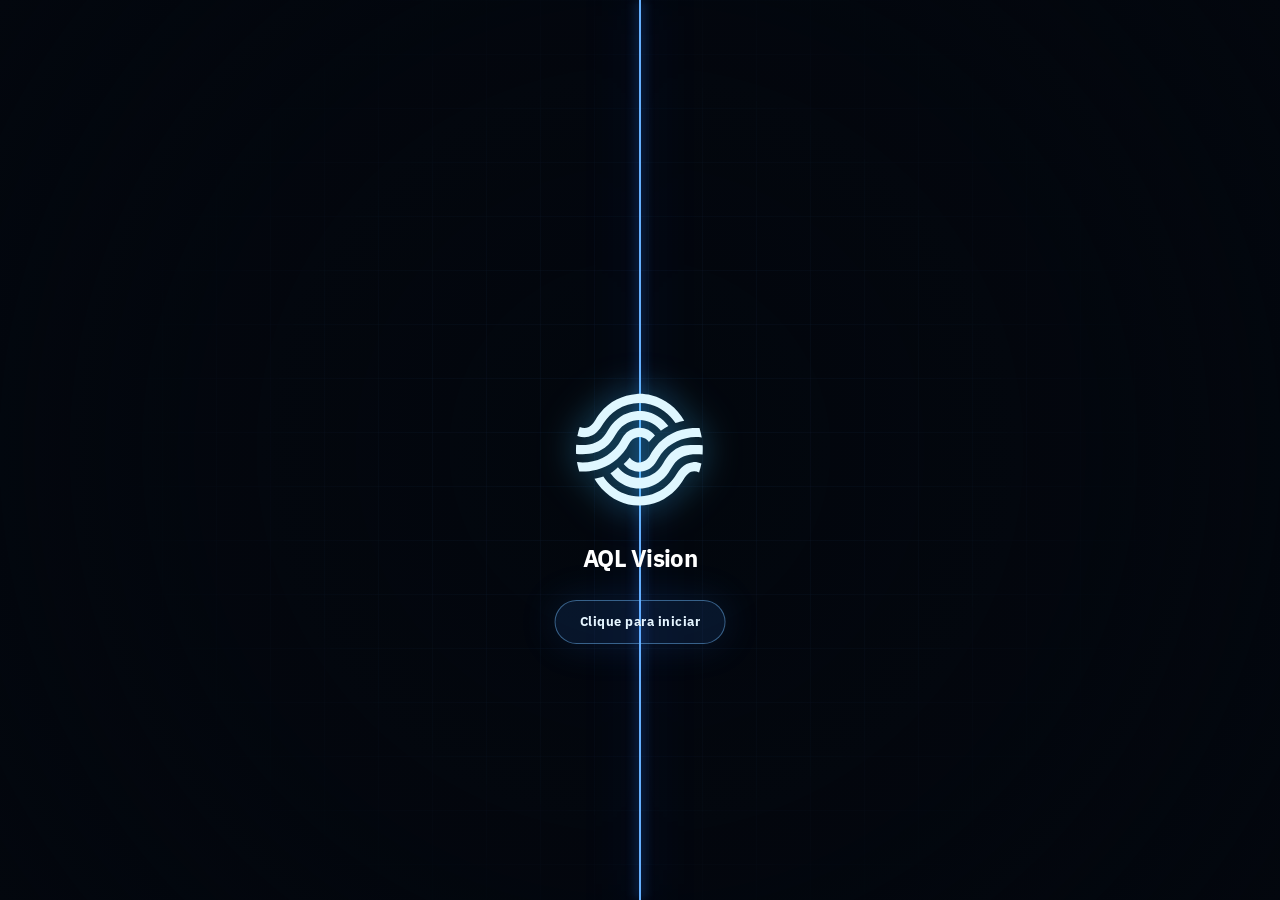
==== index.html @ c3c7ed85 "Keep heartbeat fallback until edge Presence is active" ====
<!doctype html>
<html lang="en">
  <head>
    <meta charset="UTF-8" />
    <meta name="viewport" content="width=device-width, initial-scale=1.0" />
    <title>AQL Vision</title>
    <link rel="icon" type="image/png" href="/aql-engineering-logo.png" />
    <link rel="apple-touch-icon" href="/aql-engineering-logo.png" />
    <link rel="manifest" href="/manifest.webmanifest" />
    <meta name="theme-color" content="#050b18" />
    <meta name="apple-mobile-web-app-capable" content="yes" />
    <meta name="apple-mobile-web-app-title" content="AQL Vision" />
    <meta name="apple-mobile-web-app-status-bar-style" content="black-translucent" />
    <script>
      (function () {
        var key = 'aql-vision-theme';
        var saved = localStorage.getItem(key);
        var theme = saved === 'light' || saved === 'glass' ? saved : 'dark-industrial';
        var root = document.documentElement;
        root.classList.toggle('dark', theme === 'dark-industrial');
        root.setAttribute('data-theme', theme);
        root.style.colorScheme = theme === 'dark-industrial' ? 'dark' : 'light';
        if (theme === 'glass') {
          var hour = new Date().getHours();
          var period = hour >= 5 && hour < 11 ? 'morning' : hour >= 11 && hour < 17 ? 'day' : hour >= 17 && hour < 21 ? 'evening' : 'night';
          root.setAttribute('data-glass-period', period);
        }
      })();
    </script>
    <script type="module" crossorigin src="/assets/index-7eLHB9gc.js"></script>
    <link rel="stylesheet" crossorigin href="/assets/index-WBo0mksS.css">
  </head>
  <body>
    <div id="root"></div>
  </body>
</html>
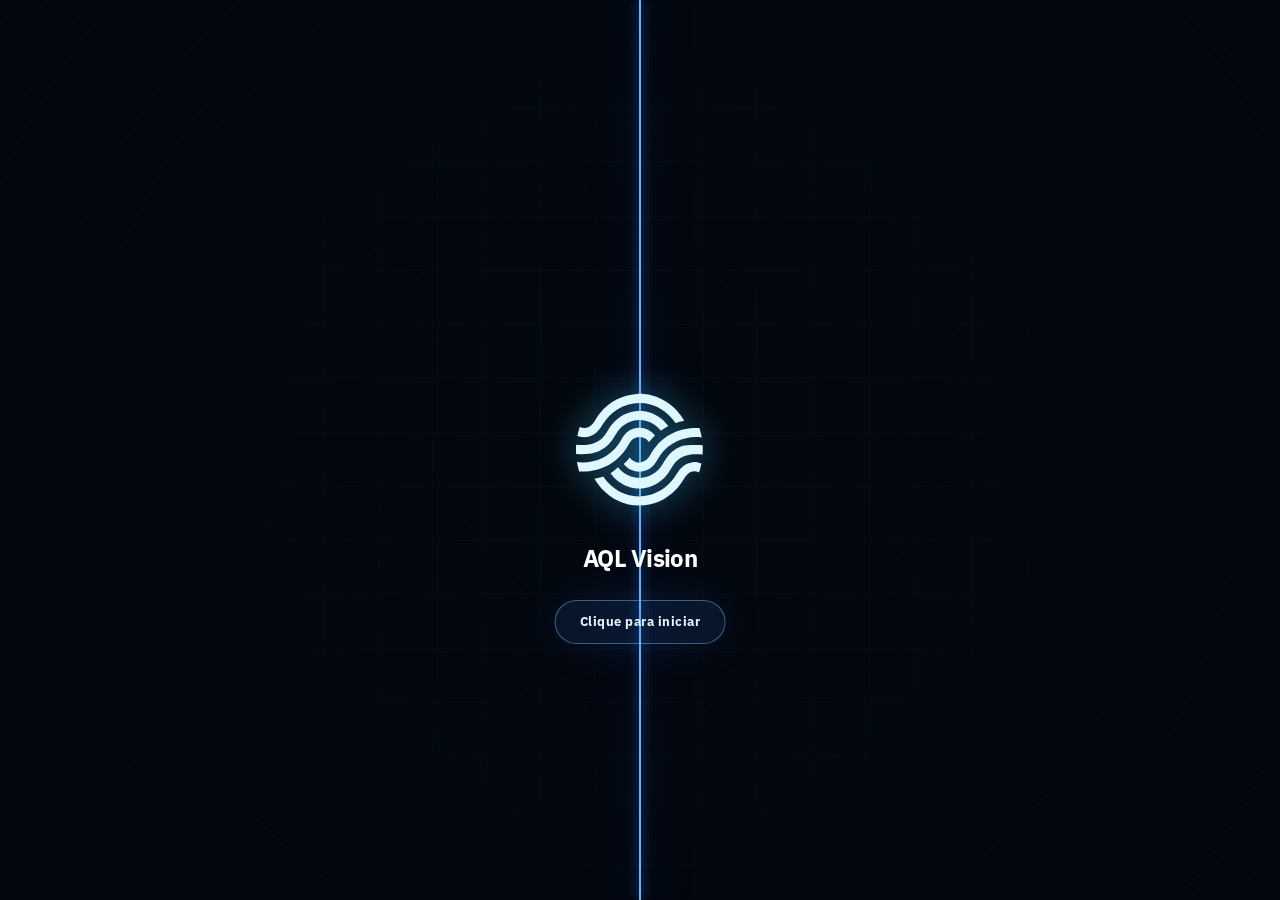
==== commit f71c93da: "Show edge agent version in live status" ====
--- a/index.html
+++ b/index.html
@@ -27,7 +27,7 @@
         }
       })();
     </script>
-    <script type="module" crossorigin src="/assets/index-7eLHB9gc.js"></script>
+    <script type="module" crossorigin src="/assets/index-DsxG8GL-.js"></script>
     <link rel="stylesheet" crossorigin href="/assets/index-WBo0mksS.css">
   </head>
   <body>
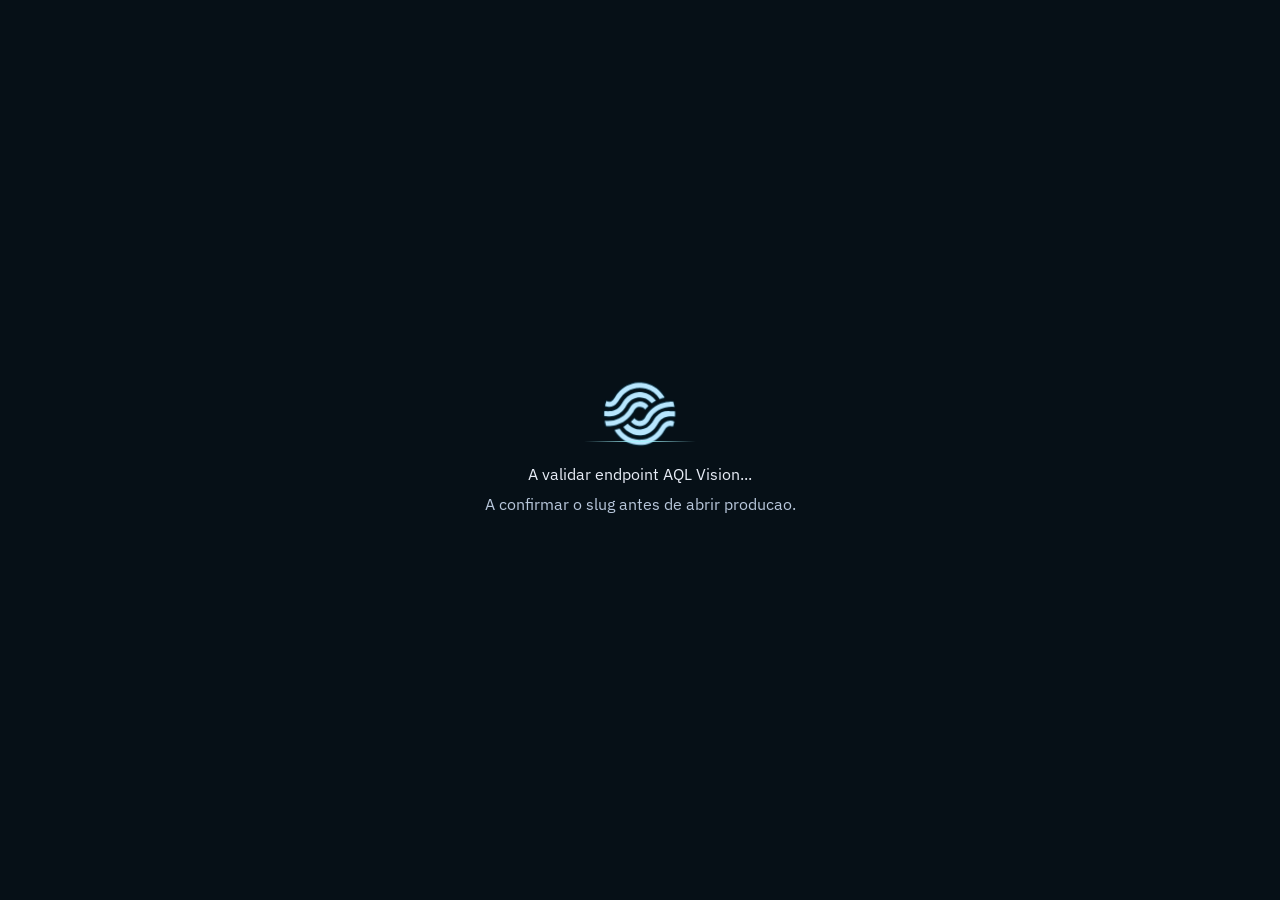
==== commit b42b53c8: "Publish simplified operational dashboard with sensors and visual evidence" ====
--- a/index.html
+++ b/index.html
@@ -27,8 +27,8 @@
         }
       })();
     </script>
-    <script type="module" crossorigin src="/assets/index-DsxG8GL-.js"></script>
-    <link rel="stylesheet" crossorigin href="/assets/index-WBo0mksS.css">
+    <script type="module" crossorigin src="/assets/index-D9rmFtYr.js"></script>
+    <link rel="stylesheet" crossorigin href="/assets/index-opSYcVIx.css">
   </head>
   <body>
     <div id="root"></div>
--- a/assets/index-opSYcVIx.css
+++ b/assets/index-opSYcVIx.css
@@ -0,0 +1 @@
+@import"https://fonts.googleapis.com/css2?family=IBM+Plex+Sans:ital,wght@0,100;0,200;0,300;0,400;0,500;0,600;0,700;1,400;1,600&display=swap";@import"https://fonts.googleapis.com/css2?family=IBM+Plex+Mono:ital,wght@0,300;0,400;0,500;0,600;0,700;1,400&display=swap";.leaflet-pane,.leaflet-tile,.leaflet-marker-icon,.leaflet-marker-shadow,.leaflet-tile-container,.leaflet-pane>svg,.leaflet-pane>canvas,.leaflet-zoom-box,.leaflet-image-layer,.leaflet-layer{position:absolute;left:0;top:0}.leaflet-tile,.leaflet-marker-icon,.leaflet-marker-shadow{-webkit-user-select:none;-moz-user-select:none;user-select:none;-webkit-user-drag:none}.leaflet-tile::selection{background:transparent}.leaflet-safari .leaflet-tile-container{width:1600px;height:1600px;-webkit-transform-origin:0 0}.leaflet-container .leaflet-marker-pane img,.leaflet-container .leaflet-shadow-pane img,.leaflet-container .leaflet-tile-pane img,.leaflet-container img.leaflet-image-layer,.leaflet-container .leaflet-tile{max-width:none!important;max-height:none!important;width:auto;padding:0}.leaflet-container a{-webkit-tap-highlight-color:rgba(51,181,229,.4)}.leaflet-zoom-box{width:0;height:0;-moz-box-sizing:border-box;box-sizing:border-box;z-index:800}.lvml{behavior:url(#default#VML);display:inline-block;position:absolute}.leaflet-control{position:relative;z-index:800;pointer-events:visiblePainted;pointer-events:auto}.leaflet-top,.leaflet-bottom{position:absolute;z-index:1000;pointer-events:none}.leaflet-fade-anim .leaflet-popup{opacity:0;-webkit-transition:opacity .2s linear;-moz-transition:opacity .2s linear;transition:opacity .2s linear}.leaflet-zoom-animated{-webkit-transform-origin:0 0;-ms-transform-origin:0 0;transform-origin:0 0}.leaflet-zoom-anim .leaflet-tile,.leaflet-pan-anim .leaflet-tile{-webkit-transition:none;-moz-transition:none;transition:none}.leaflet-container{background:#ddd;outline-offset:1px}.leaflet-zoom-box{border:2px dotted #38f;background:#ffffff80}.leaflet-container{font-family:Helvetica Neue,Arial,Helvetica,sans-serif;font-size:12px;font-size:.75rem;line-height:1.5}.leaflet-bar{box-shadow:0 1px 5px #000000a6;border-radius:4px}.leaflet-bar a{background-color:#fff;border-bottom:1px solid #ccc;width:26px;height:26px;line-height:26px;display:block;text-align:center;text-decoration:none;color:#000}.leaflet-bar a,.leaflet-control-layers-toggle{background-position:50% 50%;background-repeat:no-repeat;display:block}.leaflet-bar a:last-child{border-bottom-left-radius:4px;border-bottom-right-radius:4px;border-bottom:none}.leaflet-bar a.leaflet-disabled{cursor:default;background-color:#f4f4f4;color:#bbb}.leaflet-touch .leaflet-bar a:last-child{border-bottom-left-radius:2px;border-bottom-right-radius:2px}.leaflet-control-zoom-in,.leaflet-control-zoom-out{font:700 18px Lucida Console,Monaco,monospace;text-indent:1px}.leaflet-control-layers{box-shadow:0 1px 5px #0006;background:#fff;border-radius:5px}.leaflet-control-layers-toggle{background-image:url([data-uri]);width:36px;height:36px}.leaflet-retina .leaflet-control-layers-toggle{background-image:url([data-uri]);background-size:26px 26px}.leaflet-control-layers-expanded{padding:6px 10px 6px 6px;color:#333;background:#fff}.leaflet-control-layers-scrollbar{overflow-y:scroll;overflow-x:hidden;padding-right:5px}.leaflet-control-layers label{display:block;font-size:13px;font-size:1.08333em}.leaflet-control-layers-separator{height:0;border-top:1px solid #ddd;margin:5px -10px 5px -6px}.leaflet-default-icon-path{background-image:url([data-uri])}.leaflet-container .leaflet-control-attribution{background:#fff;background:#fffc;margin:0}.leaflet-control-attribution,.leaflet-control-scale-line{padding:0 5px;color:#333;line-height:1.4}.leaflet-attribution-flag{display:inline!important;vertical-align:baseline!important;width:1em;height:.6669em}.leaflet-control-scale-line{border:2px solid #777;border-top:none;line-height:1.1;padding:2px 5px 1px;white-space:nowrap;-moz-box-sizing:border-box;box-sizing:border-box;background:#fffc;text-shadow:1px 1px #fff}.leaflet-touch .leaflet-control-layers,.leaflet-touch .leaflet-bar{border:2px solid rgba(0,0,0,.2);background-clip:padding-box}.leaflet-popup{position:absolute;text-align:center;margin-bottom:20px}.leaflet-popup-content-wrapper{padding:1px;text-align:left;border-radius:12px}.leaflet-popup-content{margin:13px 24px 13px 20px;line-height:1.3;font-size:13px;font-size:1.08333em;min-height:1px}.leaflet-popup-tip-container{width:40px;height:20px;position:absolute;left:50%;margin-top:-1px;margin-left:-20px;overflow:hidden;pointer-events:none}.leaflet-popup-tip{width:17px;height:17px;padding:1px;margin:-10px auto 0;pointer-events:auto;-webkit-transform:rotate(45deg);-moz-transform:rotate(45deg);-ms-transform:rotate(45deg);transform:rotate(45deg)}.leaflet-popup-content-wrapper,.leaflet-popup-tip{background:#fff;color:#333;box-shadow:0 3px 14px #0006}.leaflet-container a.leaflet-popup-close-button{position:absolute;top:0;right:0;border:none;text-align:center;width:24px;height:24px;font:16px/24px Tahoma,Verdana,sans-serif;color:#757575;text-decoration:none;background:transparent}.leaflet-oldie .leaflet-popup-tip{width:24px;margin:0 auto;-ms-filter:"progid:DXImageTransform.Microsoft.Matrix(M11=0.70710678, M12=0.70710678, M21=-0.70710678, M22=0.70710678)";filter:progid:DXImageTransform.Microsoft.Matrix(M11=.70710678,M12=.70710678,M21=-.70710678,M22=.70710678)}.leaflet-tooltip{position:absolute;padding:6px;background-color:#fff;border:1px solid #fff;border-radius:3px;color:#222;white-space:nowrap;-webkit-user-select:none;-moz-user-select:none;-ms-user-select:none;user-select:none;pointer-events:none;box-shadow:0 1px 3px #0006}.leaflet-tooltip-top:before,.leaflet-tooltip-bottom:before,.leaflet-tooltip-left:before,.leaflet-tooltip-right:before{position:absolute;pointer-events:none;border:6px solid transparent;background:transparent;content:""}.leaflet-tooltip-bottom:before,.leaflet-tooltip-top:before{left:50%;margin-left:-6px}.leaflet-tooltip-top:before{bottom:0;margin-bottom:-12px;border-top-color:#fff}.leaflet-tooltip-bottom:before{top:0;margin-top:-12px;margin-left:-6px;border-bottom-color:#fff}.leaflet-tooltip-left:before,.leaflet-tooltip-right:before{top:50%;margin-top:-6px}.leaflet-tooltip-left:before{right:0;margin-right:-12px;border-left-color:#fff}.leaflet-tooltip-right:before{left:0;margin-left:-12px;border-right-color:#fff}.react-flow{direction:ltr;--xy-edge-stroke-default: #b1b1b7;--xy-edge-stroke-width-default: 1;--xy-edge-stroke-selected-default: #555;--xy-connectionline-stroke-default: #b1b1b7;--xy-connectionline-stroke-width-default: 1;--xy-attribution-background-color-default: rgba(255, 255, 255, .5);--xy-minimap-background-color-default: #fff;--xy-minimap-mask-background-color-default: rgba(240, 240, 240, .6);--xy-minimap-mask-stroke-color-default: transparent;--xy-minimap-mask-stroke-width-default: 1;--xy-minimap-node-background-color-default: #e2e2e2;--xy-minimap-node-stroke-color-default: transparent;--xy-minimap-node-stroke-width-default: 2;--xy-background-color-default: transparent;--xy-background-pattern-dots-color-default: #91919a;--xy-background-pattern-lines-color-default: #eee;--xy-background-pattern-cross-color-default: #e2e2e2;background-color:var(--xy-background-color, var(--xy-background-color-default));--xy-node-color-default: inherit;--xy-node-border-default: 1px solid #1a192b;--xy-node-background-color-default: #fff;--xy-node-group-background-color-default: rgba(240, 240, 240, .25);--xy-node-boxshadow-hover-default: 0 1px 4px 1px rgba(0, 0, 0, .08);--xy-node-boxshadow-selected-default: 0 0 0 .5px #1a192b;--xy-node-border-radius-default: 3px;--xy-handle-background-color-default: #1a192b;--xy-handle-border-color-default: #fff;--xy-selection-background-color-default: rgba(0, 89, 220, .08);--xy-selection-border-default: 1px dotted rgba(0, 89, 220, .8);--xy-controls-button-background-color-default: #fefefe;--xy-controls-button-background-color-hover-default: #f4f4f4;--xy-controls-button-color-default: inherit;--xy-controls-button-color-hover-default: inherit;--xy-controls-button-border-color-default: #eee;--xy-controls-box-shadow-default: 0 0 2px 1px rgba(0, 0, 0, .08);--xy-edge-label-background-color-default: #ffffff;--xy-edge-label-color-default: inherit;--xy-resize-background-color-default: #3367d9}.react-flow.dark{--xy-edge-stroke-default: #3e3e3e;--xy-edge-stroke-width-default: 1;--xy-edge-stroke-selected-default: #727272;--xy-connectionline-stroke-default: #b1b1b7;--xy-connectionline-stroke-width-default: 1;--xy-attribution-background-color-default: rgba(150, 150, 150, .25);--xy-minimap-background-color-default: #141414;--xy-minimap-mask-background-color-default: rgba(60, 60, 60, .6);--xy-minimap-mask-stroke-color-default: transparent;--xy-minimap-mask-stroke-width-default: 1;--xy-minimap-node-background-color-default: #2b2b2b;--xy-minimap-node-stroke-color-default: transparent;--xy-minimap-node-stroke-width-default: 2;--xy-background-color-default: #141414;--xy-background-pattern-dots-color-default: #777;--xy-background-pattern-lines-color-default: #777;--xy-background-pattern-cross-color-default: #777;--xy-node-color-default: #f8f8f8;--xy-node-border-default: 1px solid #3c3c3c;--xy-node-background-color-default: #1e1e1e;--xy-node-group-background-color-default: rgba(240, 240, 240, .25);--xy-node-boxshadow-hover-default: 0 1px 4px 1px rgba(255, 255, 255, .08);--xy-node-boxshadow-selected-default: 0 0 0 .5px #999;--xy-handle-background-color-default: #bebebe;--xy-handle-border-color-default: #1e1e1e;--xy-selection-background-color-default: rgba(200, 200, 220, .08);--xy-selection-border-default: 1px dotted rgba(200, 200, 220, .8);--xy-controls-button-background-color-default: #2b2b2b;--xy-controls-button-background-color-hover-default: #3e3e3e;--xy-controls-button-color-default: #f8f8f8;--xy-controls-button-color-hover-default: #fff;--xy-controls-button-border-color-default: #5b5b5b;--xy-controls-box-shadow-default: 0 0 2px 1px rgba(0, 0, 0, .08);--xy-edge-label-background-color-default: #141414;--xy-edge-label-color-default: #f8f8f8}.react-flow__background{background-color:var(--xy-background-color-props, var(--xy-background-color, var(--xy-background-color-default)));pointer-events:none;z-index:-1}.react-flow__container{position:absolute;width:100%;height:100%;top:0;left:0}.react-flow__pane{z-index:1;touch-action:none}.react-flow__pane.draggable{cursor:grab}.react-flow__pane.dragging{cursor:grabbing}.react-flow__pane.selection{cursor:pointer}.react-flow__viewport{transform-origin:0 0;z-index:2;pointer-events:none}.react-flow__renderer{z-index:4}.react-flow__selection{z-index:6}.react-flow__nodesselection-rect:focus,.react-flow__nodesselection-rect:focus-visible{outline:none}.react-flow__edge-path{stroke:var(--xy-edge-stroke, var(--xy-edge-stroke-default));stroke-width:var(--xy-edge-stroke-width, var(--xy-edge-stroke-width-default));fill:none}.react-flow__connection-path{stroke:var(--xy-connectionline-stroke, var(--xy-connectionline-stroke-default));stroke-width:var(--xy-connectionline-stroke-width, var(--xy-connectionline-stroke-width-default));fill:none}.react-flow .react-flow__edges{position:absolute}.react-flow .react-flow__edges svg{overflow:visible;position:absolute;pointer-events:none}.react-flow__edge{pointer-events:visibleStroke}.react-flow__edge.selectable{cursor:pointer}.react-flow__edge.animated path{stroke-dasharray:5;animation:dashdraw .5s linear infinite}.react-flow__edge.animated path.react-flow__edge-interaction{stroke-dasharray:none;animation:none}.react-flow__edge.inactive{pointer-events:none}.react-flow__edge.selected,.react-flow__edge:focus,.react-flow__edge:focus-visible{outline:none}.react-flow__edge.selected .react-flow__edge-path,.react-flow__edge.selectable:focus .react-flow__edge-path,.react-flow__edge.selectable:focus-visible .react-flow__edge-path{stroke:var(--xy-edge-stroke-selected, var(--xy-edge-stroke-selected-default))}.react-flow__edge-textwrapper{pointer-events:all}.react-flow__edge .react-flow__edge-text{pointer-events:none;-webkit-user-select:none;-moz-user-select:none;user-select:none}.react-flow__arrowhead polyline{stroke:var(--xy-edge-stroke, var(--xy-edge-stroke-default))}.react-flow__arrowhead polyline.arrowclosed{fill:var(--xy-edge-stroke, var(--xy-edge-stroke-default))}.react-flow__connection{pointer-events:none}.react-flow__connection .animated{stroke-dasharray:5;animation:dashdraw .5s linear infinite}svg.react-flow__connectionline{z-index:1001;overflow:visible;position:absolute}.react-flow__nodes{pointer-events:none;transform-origin:0 0}.react-flow__node{position:absolute;-webkit-user-select:none;-moz-user-select:none;user-select:none;pointer-events:all;transform-origin:0 0;box-sizing:border-box;cursor:default}.react-flow__node.selectable{cursor:pointer}.react-flow__node.draggable{cursor:grab;pointer-events:all}.react-flow__node.draggable.dragging{cursor:grabbing}.react-flow__nodesselection{z-index:3;transform-origin:left top;pointer-events:none}.react-flow__nodesselection-rect{position:absolute;pointer-events:all;cursor:grab}.react-flow__handle{position:absolute;pointer-events:none;min-width:5px;min-height:5px;width:6px;height:6px;background-color:var(--xy-handle-background-color, var(--xy-handle-background-color-default));border:1px solid var(--xy-handle-border-color, var(--xy-handle-border-color-default));border-radius:100%}.react-flow__handle.connectingfrom{pointer-events:all}.react-flow__handle.connectionindicator{pointer-events:all;cursor:crosshair}.react-flow__handle-bottom{top:auto;left:50%;bottom:0;transform:translate(-50%,50%)}.react-flow__handle-top{top:0;left:50%;transform:translate(-50%,-50%)}.react-flow__handle-left{top:50%;left:0;transform:translate(-50%,-50%)}.react-flow__handle-right{top:50%;right:0;transform:translate(50%,-50%)}.react-flow__edgeupdater{cursor:move;pointer-events:all}.react-flow__pane.selection .react-flow__panel{pointer-events:none}.react-flow__panel{position:absolute;z-index:5;margin:15px}.react-flow__panel.top{top:0}.react-flow__panel.bottom{bottom:0}.react-flow__panel.top.center,.react-flow__panel.bottom.center{left:50%;transform:translate(-15px) translate(-50%)}.react-flow__panel.left{left:0}.react-flow__panel.right{right:0}.react-flow__panel.left.center,.react-flow__panel.right.center{top:50%;transform:translateY(-15px) translateY(-50%)}.react-flow__attribution{font-size:10px;background:var(--xy-attribution-background-color, var(--xy-attribution-background-color-default));padding:2px 3px;margin:0}.react-flow__attribution a{text-decoration:none;color:#999}@keyframes dashdraw{0%{stroke-dashoffset:10}}.react-flow__edgelabel-renderer{position:absolute;width:100%;height:100%;pointer-events:none;-webkit-user-select:none;-moz-user-select:none;user-select:none;left:0;top:0}.react-flow__viewport-portal{position:absolute;width:100%;height:100%;left:0;top:0;-webkit-user-select:none;-moz-user-select:none;user-select:none}.react-flow__minimap{background:var( --xy-minimap-background-color-props, var(--xy-minimap-background-color, var(--xy-minimap-background-color-default)) )}.react-flow__minimap-svg{display:block}.react-flow__minimap-mask{fill:var( --xy-minimap-mask-background-color-props, var(--xy-minimap-mask-background-color, var(--xy-minimap-mask-background-color-default)) );stroke:var( --xy-minimap-mask-stroke-color-props, var(--xy-minimap-mask-stroke-color, var(--xy-minimap-mask-stroke-color-default)) );stroke-width:var( --xy-minimap-mask-stroke-width-props, var(--xy-minimap-mask-stroke-width, var(--xy-minimap-mask-stroke-width-default)) )}.react-flow__minimap-node{fill:var( --xy-minimap-node-background-color-props, var(--xy-minimap-node-background-color, var(--xy-minimap-node-background-color-default)) );stroke:var( --xy-minimap-node-stroke-color-props, var(--xy-minimap-node-stroke-color, var(--xy-minimap-node-stroke-color-default)) );stroke-width:var( --xy-minimap-node-stroke-width-props, var(--xy-minimap-node-stroke-width, var(--xy-minimap-node-stroke-width-default)) )}.react-flow__background-pattern.dots{fill:var( --xy-background-pattern-color-props, var(--xy-background-pattern-color, var(--xy-background-pattern-dots-color-default)) )}.react-flow__background-pattern.lines{stroke:var( --xy-background-pattern-color-props, var(--xy-background-pattern-color, var(--xy-background-pattern-lines-color-default)) )}.react-flow__background-pattern.cross{stroke:var( --xy-background-pattern-color-props, var(--xy-background-pattern-color, var(--xy-background-pattern-cross-color-default)) )}.react-flow__controls{display:flex;flex-direction:column;box-shadow:var(--xy-controls-box-shadow, var(--xy-controls-box-shadow-default))}.react-flow__controls.horizontal{flex-direction:row}.react-flow__controls-button{display:flex;justify-content:center;align-items:center;height:26px;width:26px;padding:4px;border:none;background:var(--xy-controls-button-background-color, var(--xy-controls-button-background-color-default));border-bottom:1px solid var( --xy-controls-button-border-color-props, var(--xy-controls-button-border-color, var(--xy-controls-button-border-color-default)) );color:var( --xy-controls-button-color-props, var(--xy-controls-button-color, var(--xy-controls-button-color-default)) );cursor:pointer;-webkit-user-select:none;-moz-user-select:none;user-select:none}.react-flow__controls-button svg{width:100%;max-width:12px;max-height:12px;fill:currentColor}.react-flow__edge.updating .react-flow__edge-path{stroke:#777}.react-flow__edge-text{font-size:10px}.react-flow__node.selectable:focus,.react-flow__node.selectable:focus-visible{outline:none}.react-flow__node-input,.react-flow__node-default,.react-flow__node-output,.react-flow__node-group{padding:10px;border-radius:var(--xy-node-border-radius, var(--xy-node-border-radius-default));width:150px;font-size:12px;color:var(--xy-node-color, var(--xy-node-color-default));text-align:center;border:var(--xy-node-border, var(--xy-node-border-default));background-color:var(--xy-node-background-color, var(--xy-node-background-color-default))}.react-flow__node-input.selectable:hover,.react-flow__node-default.selectable:hover,.react-flow__node-output.selectable:hover,.react-flow__node-group.selectable:hover{box-shadow:var(--xy-node-boxshadow-hover, var(--xy-node-boxshadow-hover-default))}.react-flow__node-input.selectable.selected,.react-flow__node-input.selectable:focus,.react-flow__node-input.selectable:focus-visible,.react-flow__node-default.selectable.selected,.react-flow__node-default.selectable:focus,.react-flow__node-default.selectable:focus-visible,.react-flow__node-output.selectable.selected,.react-flow__node-output.selectable:focus,.react-flow__node-output.selectable:focus-visible,.react-flow__node-group.selectable.selected,.react-flow__node-group.selectable:focus,.react-flow__node-group.selectable:focus-visible{box-shadow:var(--xy-node-boxshadow-selected, var(--xy-node-boxshadow-selected-default))}.react-flow__node-group{background-color:var(--xy-node-group-background-color, var(--xy-node-group-background-color-default))}.react-flow__nodesselection-rect,.react-flow__selection{background:var(--xy-selection-background-color, var(--xy-selection-background-color-default));border:var(--xy-selection-border, var(--xy-selection-border-default))}.react-flow__nodesselection-rect:focus,.react-flow__nodesselection-rect:focus-visible,.react-flow__selection:focus,.react-flow__selection:focus-visible{outline:none}.react-flow__controls-button:hover{background:var( --xy-controls-button-background-color-hover-props, var(--xy-controls-button-background-color-hover, var(--xy-controls-button-background-color-hover-default)) );color:var( --xy-controls-button-color-hover-props, var(--xy-controls-button-color-hover, var(--xy-controls-button-color-hover-default)) )}.react-flow__controls-button:disabled{pointer-events:none}.react-flow__controls-button:disabled svg{fill-opacity:.4}.react-flow__controls-button:last-child{border-bottom:none}.react-flow__controls.horizontal .react-flow__controls-button{border-bottom:none;border-right:1px solid var( --xy-controls-button-border-color-props, var(--xy-controls-button-border-color, var(--xy-controls-button-border-color-default)) )}.react-flow__controls.horizontal .react-flow__controls-button:last-child{border-right:none}.react-flow__resize-control{position:absolute}.react-flow__resize-control.left,.react-flow__resize-control.right{cursor:ew-resize}.react-flow__resize-control.top,.react-flow__resize-control.bottom{cursor:ns-resize}.react-flow__resize-control.top.left,.react-flow__resize-control.bottom.right{cursor:nwse-resize}.react-flow__resize-control.bottom.left,.react-flow__resize-control.top.right{cursor:nesw-resize}.react-flow__resize-control.handle{width:5px;height:5px;border:1px solid #fff;border-radius:1px;background-color:var(--xy-resize-background-color, var(--xy-resize-background-color-default));translate:-50% -50%}.react-flow__resize-control.handle.left{left:0;top:50%}.react-flow__resize-control.handle.right{left:100%;top:50%}.react-flow__resize-control.handle.top{left:50%;top:0}.react-flow__resize-control.handle.bottom{left:50%;top:100%}.react-flow__resize-control.handle.top.left,.react-flow__resize-control.handle.bottom.left{left:0}.react-flow__resize-control.handle.top.right,.react-flow__resize-control.handle.bottom.right{left:100%}.react-flow__resize-control.line{border-color:var(--xy-resize-background-color, var(--xy-resize-background-color-default));border-width:0;border-style:solid}.react-flow__resize-control.line.left,.react-flow__resize-control.line.right{width:1px;transform:translate(-50%);top:0;height:100%}.react-flow__resize-control.line.left{left:0;border-left-width:1px}.react-flow__resize-control.line.right{left:100%;border-right-width:1px}.react-flow__resize-control.line.top,.react-flow__resize-control.line.bottom{height:1px;transform:translateY(-50%);left:0;width:100%}.react-flow__resize-control.line.top{top:0;border-top-width:1px}.react-flow__resize-control.line.bottom{border-bottom-width:1px;top:100%}.react-flow__edge-textbg{fill:var(--xy-edge-label-background-color, var(--xy-edge-label-background-color-default))}.react-flow__edge-text{fill:var(--xy-edge-label-color, var(--xy-edge-label-color-default))}html,body,*{font-family:IBM Plex Sans,-apple-system,BlinkMacSystemFont,Segoe UI,sans-serif}code,pre,.font-mono,[class*=mono],.code-block{font-family:IBM Plex Mono,Courier New,monospace}body{font-family:IBM Plex Sans,-apple-system,BlinkMacSystemFont,Segoe UI,sans-serif;font-weight:400;font-size:16px;line-height:1.5;-webkit-font-smoothing:antialiased;-moz-osx-font-smoothing:grayscale}h1{font-weight:600;font-size:2rem;line-height:1.2;letter-spacing:-.02em}h2{font-weight:600;font-size:1.5rem;line-height:1.3;letter-spacing:-.01em}h3{font-weight:600;font-size:1.25rem;line-height:1.4}h4{font-weight:500;font-size:1.125rem;line-height:1.4}h5{font-weight:500;font-size:1rem;line-height:1.5}h6{font-weight:500;font-size:.875rem;line-height:1.5}p{font-weight:400;font-size:1rem;line-height:1.6}small{font-weight:400;font-size:.875rem;line-height:1.5}label,button,.btn,.label{font-weight:500;font-size:.875rem;line-height:1.5;letter-spacing:.3px}.metric,.data,.value,.number{font-weight:400;font-family:IBM Plex Sans,-apple-system,BlinkMacSystemFont,Segoe UI,sans-serif}.uppercase,.text-uppercase{font-weight:500;letter-spacing:.5px}@layer base{*{border-color:var(--border);outline-color:var(--ring)}@supports (color:color-mix(in lab,red,red)){*{outline-color:color-mix(in oklab,var(--ring) 50%,transparent)}}body{background-color:var(--background);color:var(--foreground);min-height:100vh}body,input,select,textarea,button{-webkit-text-size-adjust:100%;-moz-text-size-adjust:100%;text-size-adjust:100%}select:not([multiple]){border:1px solid var(--border);min-height:2.75rem}@supports (color:color-mix(in lab,red,red)){select:not([multiple]){border:1px solid color-mix(in srgb,var(--border) 86%,transparent)}}select:not([multiple]){background-color:var(--input-background);border-radius:18px}@supports (color:color-mix(in lab,red,red)){select:not([multiple]){background-color:color-mix(in srgb,var(--input-background) 78%,transparent)}}select:not([multiple]){background-image:linear-gradient(45deg,transparent 50%,var(--muted-foreground) 50%),linear-gradient(135deg,var(--muted-foreground) 50%,transparent 50%);color:var(--foreground);-webkit-appearance:none;-moz-appearance:none;appearance:none;background-position:calc(100% - 18px),calc(100% - 12px);background-repeat:no-repeat;background-size:6px 6px,6px 6px;transition:border-color .16s,background-color .16s,box-shadow .16s}select:not([multiple]):hover{border-color:var(--primary)}@supports (color:color-mix(in lab,red,red)){select:not([multiple]):hover{border-color:color-mix(in srgb,var(--primary) 45%,var(--border))}}select:not([multiple]):hover{background-color:var(--input-background)}@supports (color:color-mix(in lab,red,red)){select:not([multiple]):hover{background-color:color-mix(in srgb,var(--input-background) 88%,transparent)}}select:not([multiple]):focus{border-color:var(--primary)}@supports (color:color-mix(in lab,red,red)){select:not([multiple]):focus{border-color:color-mix(in srgb,var(--primary) 70%,var(--border))}}select:not([multiple]):focus{box-shadow:0 0 0 3px var(--primary)}@supports (color:color-mix(in lab,red,red)){select:not([multiple]):focus{box-shadow:0 0 0 3px color-mix(in srgb,var(--primary) 18%,transparent)}}select option{background:var(--popover);color:var(--popover-foreground)}:root[data-theme=dark-industrial] body,:root.dark:not([data-theme=light]):not([data-theme=glass]) body{background-image:radial-gradient(1200px 800px at 15% -10%,rgba(var(--aql-brand-primary-rgb),.1),transparent 55%),radial-gradient(900px 700px at 100% 0%,rgba(var(--aql-brand-secondary-rgb),.08),transparent 50%);background-attachment:fixed}:root[data-theme=glass] body{background-color:var(--background);background-image:linear-gradient(90deg,#0078d4b3 0 4px,transparent 4px),linear-gradient(132deg,transparent 0 13%,#fff3 13.15% 13.55%,transparent 13.75% 34%,#ffffff1f 34.2% 34.55%,transparent 34.8%),linear-gradient(28deg,transparent 0 18%,#0078d414 18.15% 18.5%,transparent 18.7% 58%,#00aecc12 58.15% 58.5%,transparent 58.7%),linear-gradient(90deg,transparent 0 23%,#ffffff29 23.1% 23.36%,transparent 23.54% 71%,#ffffff1a 71.1% 71.36%,transparent 71.54%),linear-gradient(90deg,var(--glass-warm-1) 0%,var(--glass-warm-2) 34%,var(--glass-cool-1) 78%,var(--glass-cool-2) 100%),radial-gradient(1180px 780px at 5% 8%,var(--glass-warm-1),transparent 58%),radial-gradient(980px 720px at 100% 0%,var(--glass-cool-1),transparent 55%),radial-gradient(900px 680px at 76% 100%,var(--glass-warm-2),transparent 56%),linear-gradient(135deg,var(--glass-warm-1),var(--glass-warm-2) 45%,var(--glass-cool-1))}@supports (color:color-mix(in lab,red,red)){:root[data-theme=glass] body{background-image:linear-gradient(90deg,#0078d4b3 0 4px,transparent 4px),linear-gradient(132deg,transparent 0 13%,#fff3 13.15% 13.55%,transparent 13.75% 34%,#ffffff1f 34.2% 34.55%,transparent 34.8%),linear-gradient(28deg,transparent 0 18%,#0078d414 18.15% 18.5%,transparent 18.7% 58%,#00aecc12 58.15% 58.5%,transparent 58.7%),linear-gradient(90deg,transparent 0 23%,#ffffff29 23.1% 23.36%,transparent 23.54% 71%,#ffffff1a 71.1% 71.36%,transparent 71.54%),linear-gradient(90deg,color-mix(in srgb,var(--glass-warm-1) 76%,transparent),color-mix(in srgb,var(--glass-warm-2) 70%,transparent) 34%,color-mix(in srgb,var(--glass-cool-1) 66%,transparent) 78%,color-mix(in srgb,var(--glass-cool-2) 50%,transparent)),radial-gradient(1180px 780px at 5% 8%,color-mix(in srgb,var(--glass-warm-1) 96%,transparent),transparent 58%),radial-gradient(980px 720px at 100% 0%,color-mix(in srgb,var(--glass-cool-1) 82%,transparent),transparent 55%),radial-gradient(900px 680px at 76% 100%,color-mix(in srgb,var(--glass-warm-2) 72%,transparent),transparent 56%),linear-gradient(135deg,var(--glass-warm-1),var(--glass-warm-2) 45%,var(--glass-cool-1))}}:root[data-theme=glass] body{color:var(--foreground);font-synthesis-weight:none;text-rendering:geometricprecision;-webkit-font-smoothing:antialiased;-moz-osx-font-smoothing:grayscale;background-attachment:fixed}:root[data-theme=glass] body:before{content:"";z-index:-1;pointer-events:none;background:linear-gradient(180deg,var(--glass-scrim),transparent 45%),linear-gradient(116deg,transparent 0 22%,#ffffff38 22.08% 22.34%,transparent 22.52% 68%,#0f2f5f0e 68.08% 68.35%,transparent 68.52%),linear-gradient(64deg,transparent 0 31%,#ffffff1f 31.08% 31.32%,transparent 31.5%),radial-gradient(900px 460px at 50% 0%,#ffffff1f,transparent 58%);position:fixed;top:0;right:0;bottom:0;left:0}:root[data-theme=glass] .bg-card,:root[data-theme=glass] [class*="bg-card/"],:root[data-theme=glass] .bg-popover,:root[data-theme=glass] [class*="bg-popover/"],:root[data-theme=glass] .bg-sidebar,:root[data-theme=glass] [class*="bg-sidebar/"],:root[data-theme=glass] .aql-vision-header,:root[data-theme=glass] .aql-vision-dashboard-card,:root[data-theme=glass] .aql-vision-metric-row,:root[data-theme=glass] .aql-vision-sensor-card,:root[data-theme=glass] .aql-assistant-panel,:root[data-theme=glass] .aql-assistant-surface,:root[data-theme=glass] .aql-assistant-button{-webkit-backdrop-filter:blur(22px)saturate(1.36);box-shadow:inset 0 1px #ffffffa3,0 18px 46px #12325829,0 2px 10px #1118270f}:root[data-theme=glass] .aql-vision-shell{background:linear-gradient(90deg,var(--glass-warm-1) 0%,var(--glass-warm-2) 36%,var(--glass-cool-1) 100%),radial-gradient(1120px 760px at 12% -6%,var(--glass-warm-1),transparent 58%),radial-gradient(980px 720px at 102% 2%,var(--glass-cool-1),transparent 55%),transparent}@supports (color:color-mix(in lab,red,red)){:root[data-theme=glass] .aql-vision-shell{background:linear-gradient(90deg,color-mix(in srgb,var(--glass-warm-1) 74%,transparent),color-mix(in srgb,var(--glass-warm-2) 64%,transparent) 36%,color-mix(in srgb,var(--glass-cool-1) 58%,transparent)),radial-gradient(1120px 760px at 12% -6%,color-mix(in srgb,var(--glass-warm-1) 92%,transparent),transparent 58%),radial-gradient(980px 720px at 102% 2%,color-mix(in srgb,var(--glass-cool-1) 76%,transparent),transparent 55%),transparent}}:root[data-theme=glass] .aql-vision-header{background:var(--glass-panel-soft);border-color:#ffffff75}:root[data-theme=glass] .aql-vision-dashboard-card{background:0 0;border-color:#0000}:root[data-theme=glass] .aql-assistant-panel{background:linear-gradient(180deg,var(--glass-panel-strong),var(--glass-panel)),linear-gradient(135deg,#ffffff2e,#0078d40b);border-color:#ffffff94}:root[data-theme=glass] .aql-assistant-surface{background:linear-gradient(180deg,var(--glass-panel-strong),var(--glass-panel-soft)),#ffffff29;border-color:#ffffff85}:root[data-theme=glass] .aql-assistant-button{background:var(--glass-panel-strong);color:var(--primary);border-color:#ffffff94}:root[data-theme=glass] .aql-assistant-button[aria-pressed=true]{background:var(--primary);color:var(--primary-foreground)}:root[data-theme=glass] .aql-vision-metric-row,:root[data-theme=glass] .aql-vision-sensor-card{background:linear-gradient(180deg,var(--glass-panel-strong),var(--glass-panel-soft));border-color:#ffffff8a}:root[data-theme=glass] .aql-language-menu{-webkit-backdrop-filter:blur(18px)saturate(1.18);box-shadow:inset 0 1px #ffffffe0,0 20px 54px #0f264438,0 2px 12px #0f26441a;color:#172234!important;background:linear-gradient(#f9fdfff0,#e8f6fae6),#f5fcffeb!important;border-color:#ffffffd1!important}:root[data-theme=glass] .aql-language-menu .text-muted-foreground{color:#536174!important}:root[data-theme=glass] .aql-language-menu .text-foreground,:root[data-theme=glass] .aql-language-menu button{color:#172234!important}:root[data-theme=glass] .aql-language-menu button:hover{background:#0a849e1a!important}:root[data-theme=glass] .aql-configuration-modal{-webkit-backdrop-filter:blur(24px)saturate(1.15);box-shadow:inset 0 1px #ffffffd1,0 30px 78px #0f264447;color:#172234!important;background:linear-gradient(#f4f9fce0,#deeaf1d1),#e8f0f6db!important;border-color:#ffffffc2!important}:root[data-theme=glass] .aql-configuration-modal .bg-card,:root[data-theme=glass] .aql-configuration-modal [class*="bg-card/"]{background:#f6fafda8!important}:root[data-theme=glass] .aql-configuration-modal .bg-muted,:root[data-theme=glass] .aql-configuration-modal [class*="bg-muted/"]{background:#ebf4f994!important}:root[data-theme=glass] .aql-configuration-modal .text-foreground{color:#172234!important}:root[data-theme=glass] .aql-configuration-modal .text-muted-foreground{color:#556376!important}:root[data-theme=glass] .aql-configuration-modal .border-border{border-color:#ffffffb3!important}:root[data-theme=glass] .text-emerald-200,:root[data-theme=glass] .text-emerald-300,:root[data-theme=glass] .text-emerald-400,:root[data-theme=glass] .text-emerald-600,:root[data-theme=glass] .text-emerald-700,:root[data-theme=glass] .text-emerald-800{color:var(--glass-success)!important}:root[data-theme=glass] .text-cyan-200,:root[data-theme=glass] .text-cyan-300,:root[data-theme=glass] .text-cyan-600,:root[data-theme=glass] .text-cyan-700{color:var(--glass-cyan)!important}:root[data-theme=glass] .bg-emerald-50,:root[data-theme=glass] [class*="bg-emerald-500/"],:root[data-theme=glass] [class*="bg-emerald-400/"]{background-color:var(--glass-success-soft)!important}:root[data-theme=glass] .border-emerald-200,:root[data-theme=glass] .border-emerald-300,:root[data-theme=glass] [class*=border-emerald-]{border-color:var(--glass-success)!important}@supports (color:color-mix(in lab,red,red)){:root[data-theme=glass] .border-emerald-200,:root[data-theme=glass] .border-emerald-300,:root[data-theme=glass] [class*=border-emerald-]{border-color:color-mix(in srgb,var(--glass-success) 34%,#ffffff8f)!important}}:root[data-theme=glass][data-glass-period=night] .aql-vision-header,:root[data-theme=glass][data-glass-period=night] .aql-vision-dashboard-card,:root[data-theme=glass][data-glass-period=night] .aql-vision-metric-row,:root[data-theme=glass][data-glass-period=night] .aql-vision-sensor-card,:root[data-theme=glass][data-glass-period=night] .aql-assistant-panel,:root[data-theme=glass][data-glass-period=night] .aql-assistant-surface,:root[data-theme=glass][data-glass-period=night] .aql-assistant-button{background:#ffffff29;box-shadow:inset 0 1px #ffffff3d,0 22px 52px #00000038,0 2px 10px #0000001f}:root[data-theme=glass][data-glass-period=night] .aql-assistant-surface{background:#ffffff21}.scrollbar-hide{-ms-overflow-style:none;scrollbar-width:none}.scrollbar-hide::-webkit-scrollbar{display:none}.scroll-smooth{scroll-behavior:smooth}.active\:scale-98:active{transform:scale(.98)}html{font-size:var(--font-size)}h1{font-size:var(--text-2xl);font-weight:var(--font-weight-medium);line-height:1.5}h2{font-size:var(--text-xl);font-weight:var(--font-weight-medium);line-height:1.5}h3{font-size:var(--text-lg);font-weight:var(--font-weight-medium);line-height:1.5}h4,label,button{font-size:var(--text-base);font-weight:var(--font-weight-medium);line-height:1.5}input{font-size:var(--text-base);font-weight:var(--font-weight-normal);line-height:1.5}@media (prefers-reduced-motion:no-preference){:root.theme-transitioning body,:root.theme-transitioning #root{transition-property:background-color,color;transition-duration:.18s;transition-timing-function:cubic-bezier(.22,1,.36,1)}:root.theme-transitioning:before{content:"";pointer-events:none;z-index:9999;background:var(--background);animation:.18s ease-out forwards theme-fade-mask;position:fixed;top:0;right:0;bottom:0;left:0}}@keyframes theme-fade-mask{0%{opacity:.16}to{opacity:0}}@keyframes slide-up{0%{opacity:0;transform:translateY(20px)}to{opacity:1;transform:translateY(0)}}.animate-slide-up{animation:.3s ease-out slide-up}@keyframes slide-in{0%{opacity:0;transform:translate(100%)}to{opacity:1;transform:translate(0)}}.animate-slide-in{animation:.3s ease-out slide-in}@keyframes shimmer{0%{transform:translate(-100%)}to{transform:translate(100%)}}.animate-shimmer{animation:3s infinite shimmer}@keyframes fade-in{0%{opacity:0}to{opacity:1}}.animate-fade-in{animation:.2s ease-out fade-in}@keyframes zoom-in{0%{opacity:0;transform:scale(.95)}to{opacity:1;transform:scale(1)}}.animate-zoom-in-95{animation:.2s ease-out zoom-in}.animate-in{animation-fill-mode:both}.duration-200{animation-duration:.2s}@keyframes slide-down{0%{opacity:0;max-height:0;transform:translateY(-10px)}to{opacity:1;max-height:500px;transform:translateY(0)}}.animate-slide-down{animation:.3s ease-out slide-down}@keyframes bounce-subtle{0%,to{transform:translateY(0)}50%{transform:translateY(-4px)}}.animate-bounce-subtle{animation:2s ease-in-out infinite bounce-subtle}@keyframes vision-orb-float{0%{transform:translate(0)scale(1)}33%{transform:translate(18px,-24px)scale(1.04)}66%{transform:translate(-14px,12px)scale(.98)}to{transform:translate(0)scale(1)}}@keyframes vision-orb-drift{0%{transform:translate(0)scale(1)}50%{transform:translate(-28px,18px)scale(1.08)}to{transform:translate(0)scale(1)}}@keyframes vision-grid-drift{0%{transform:translate(0)}to{transform:translate(-48px,32px)}}@keyframes vision-scan-sweep{0%{opacity:0;transform:translate(-18%,-10%)rotate(-10deg)}20%{opacity:.2}50%{opacity:.34;transform:translate(108%,6%)rotate(-10deg)}80%{opacity:.14}to{opacity:0;transform:translate(128%,8%)rotate(-10deg)}}@keyframes vision-pulse-glow{0%,to{opacity:.38;transform:scale(1)}50%{opacity:.62;transform:scale(1.06)}}.animate-vision-orb{animation:14s ease-in-out infinite vision-orb-float}.animate-vision-orb-slow{animation:19s ease-in-out infinite vision-orb-drift}.animate-vision-grid-drift{animation:22s linear infinite vision-grid-drift}.animate-vision-scan{animation:8.5s ease-in-out infinite vision-scan-sweep}.animate-vision-pulse{animation:6s ease-in-out infinite vision-pulse-glow}.aql-adaptive-shell{width:min(100%,var(--aql-shell-max-width))}.aql-adaptive-panels{gap:0;min-height:100%}.aql-adaptive-card{padding:clamp(.85rem,calc(1rem * var(--aql-panel-padding-factor)),1.2rem)}.aql-adaptive-grid{grid-template-columns:minmax(220px,var(--aql-nav-width)) minmax(0,1fr)}.aql-adaptive-section-height{min-height:100%}.aql-config-shell{width:100%;max-width:none}.aql-config-header{padding:clamp(1.15rem,calc(1.22rem * var(--aql-panel-padding-factor)),1.7rem)}.aql-config-nav-button{align-items:center;min-height:2.55rem;font-size:.95rem}.aql-config-nav-button p{line-height:1.35}.aql-config-nav-icon{flex:0 0 1.9rem;justify-content:center;align-items:center;width:1.9rem;height:1.9rem;margin-top:auto;margin-bottom:auto;display:inline-flex}.aql-config-nav-icon svg{width:1.1rem;height:1.1rem}.aql-config-nav-label{flex:auto;align-items:center;min-height:1.9rem;display:flex}.aql-config-nav-label p{align-items:center;min-height:1.9rem;margin:0;display:flex}.aql-config-toolbar-input{min-height:3rem;font-size:1rem}.aql-config-table td,.aql-config-table th{font-size:.98rem}.aql-vision-standalone{min-height:100vh}:root[data-ui-density=compact] .aql-adaptive-card{padding:clamp(1.08rem,calc(1.16rem * var(--aql-panel-padding-factor)),1.6rem);border-radius:1.45rem}:root[data-ui-density=compact] .aql-adaptive-shell{max-width:min(100%,calc(var(--aql-shell-max-width) + 96px))}:root[data-ui-density=compact] .aql-adaptive-table td,:root[data-ui-density=compact] .aql-adaptive-table th{padding-top:.82rem;padding-bottom:.82rem;font-size:.96rem}:root[data-ui-density=compact] .aql-adaptive-grid{grid-template-columns:minmax(280px,var(--aql-nav-width)) minmax(0,1fr)}:root[data-ui-density=compact] .aql-config-shell{width:100%;max-width:none}:root[data-ui-density=compact] .aql-config-header{padding:clamp(1.22rem,calc(1.3rem * var(--aql-panel-padding-factor)),1.9rem)}:root[data-ui-density=compact] .aql-config-nav-button{min-height:2.7rem;font-size:.98rem}:root[data-ui-density=compact] .aql-config-nav-icon{flex-basis:2rem;width:2rem;height:2rem}:root[data-ui-density=compact] .aql-config-nav-icon svg{width:1.12rem;height:1.12rem}:root[data-ui-density=compact] .aql-config-nav-label,:root[data-ui-density=compact] .aql-config-nav-label p{min-height:2rem}:root[data-ui-density=compact] .aql-config-toolbar-input{min-height:3.2rem;font-size:1.04rem}:root[data-ui-density=compact] .aql-config-table td,:root[data-ui-density=compact] .aql-config-table th{font-size:1.02rem}:root[data-ui-density=compact] .aql-density-text{letter-spacing:-.014em;font-size:1.08rem}:root[data-ui-density=spacious] .aql-adaptive-card{border-radius:1.6rem}:root[data-ui-density=compact] .aql-density-tight{gap:1rem}:root[data-ui-density=compact] button,:root[data-ui-density=compact] input,:root[data-ui-density=compact] select,:root[data-ui-density=compact] textarea{font-size:.98rem}:root[data-ui-density=spacious] .aql-density-tight{gap:1rem}@media (max-width:1279px){.aql-adaptive-grid{grid-template-columns:1fr}.aql-adaptive-section-height{min-height:auto}}}@layer components{.aql-lab-shell{--lab-bg:#050c12;--lab-bg-2:#08131b;--lab-panel:#08161ce0;--lab-panel-2:#061218f0;--lab-line:#67e8f933;--lab-line-strong:#67e8f96b;--lab-text:#e6fbff;--lab-muted:#7fa6ad;--lab-cyan:#67e8f9;--lab-emerald:#34d399;--lab-amber:#fbbf24;--lab-coral:#fb7185;min-height:100dvh;color:var(--lab-text);background:linear-gradient(90deg,#67e8f909 1px,transparent 1px),linear-gradient(180deg,#67e8f907 1px,transparent 1px),radial-gradient(900px 520px at 12% 0%,#14b8a61f,transparent 58%),radial-gradient(780px 520px at 100% 12%,#67e8f914,transparent 54%),linear-gradient(180deg,var(--lab-bg-2),var(--lab-bg));font-synthesis-weight:none;background-size:42px 42px,42px 42px,auto,auto,auto}.aql-lab-title{letter-spacing:-.015em;color:var(--lab-text)}.aql-lab-mono{letter-spacing:.01em;font-family:ui-monospace,SF Mono,JetBrains Mono,Space Mono,Menlo,Monaco,Consolas,monospace}.aql-lab-panel{border:1px solid var(--lab-line);background:linear-gradient(180deg,var(--lab-panel),var(--lab-panel-2));border-radius:4px;position:relative;overflow:hidden;box-shadow:inset 0 1px #67e8f914}.aql-lab-panel:before{content:"";pointer-events:none;background:linear-gradient(90deg,var(--lab-line-strong) 0 18px,transparent 18px calc(100% - 18px),var(--lab-line-strong) calc(100% - 18px)),linear-gradient(180deg,#67e8f92e 0 1px,transparent 1px);opacity:.55;position:absolute;top:0;right:0;bottom:0;left:0}.aql-login-shell{--login-fg:#f1f5f9;--login-muted:#cbd5e1;--login-panel:#111f33bd;--login-panel-strong:#0f1b2ee0;--login-border:#94a3b83d;--login-grid-line:#94a3b811;--login-grid-line-strong:#38bdf81a;--login-depth-line:#67e8f914;--login-scan-line:#38bdf82e;color:var(--login-fg)}.aql-login-theme-bg{background:#020617}.aql-login-theme-grid{opacity:.78;background-image:linear-gradient(to right,var(--login-grid-line-strong) 1px,transparent 1px),linear-gradient(to bottom,var(--login-grid-line-strong) 1px,transparent 1px),linear-gradient(to right,var(--login-grid-line) 1px,transparent 1px),linear-gradient(to bottom,var(--login-grid-line) 1px,transparent 1px);background-size:192px 192px,192px 192px,32px 32px,32px 32px;animation:42s linear infinite aqlLoginGridDrift;-webkit-mask-image:linear-gradient(#000000f5,#000000d1 46%,#000000eb);mask-image:linear-gradient(#000000f5,#000000d1 46%,#000000eb)}.aql-login-depth-map{opacity:.82;background:linear-gradient(180deg,#ffffff09,transparent 18%,transparent 78%,#0208175c),repeating-linear-gradient(0deg,transparent 0 72px,var(--login-depth-line) 72px 73px),linear-gradient(118deg,transparent 0 21%,#38bdf809 21% 21.35%,transparent 21.35% 52%,#38bdf80b 52% 52.35%,transparent 52.35%);animation:18s ease-in-out infinite alternate aqlLoginDepthShift}.aql-login-scan-field{opacity:.9;background:linear-gradient(90deg,#0000 0,#0000 18%,#38bdf814 18%,#38bdf814 18.12%,#0000 18.12%,#0000 82%,#38bdf80f 82%,#38bdf80f 82.12%,#0000 82.12%),linear-gradient(#0000 0,#0000 20%,#0ea5e914 20%,#0ea5e914 20.12%,#0000 20.12%,#0000 68%,#0ea5e90f 68%,#0ea5e90f 68.12%,#0000 68.12%),radial-gradient(680px 440px at 50% 58%,#38bdf814,#0000 72%);animation:8s ease-in-out infinite aqlLoginScanPulse}.aql-login-scan-field:before,.aql-login-scan-field:after{content:"";pointer-events:none;position:absolute;top:0;right:0;bottom:0;left:0}.aql-login-scan-field:before{opacity:.72;background:linear-gradient(#0000,#7dd3fc2e 49.7%,#7dd3fc6b,#7dd3fc29 50.3%,#0000);animation:7.5s cubic-bezier(.45,0,.2,1) infinite aqlLoginHorizontalSweep;transform:translateY(-62%)}.aql-login-scan-field:after{opacity:.55;background:linear-gradient(104deg,#0000 0,#0000 43%,#38bdf838 49.8%,#38bdf86b,#38bdf824 50.2%,#0000 57%,#0000);animation:11s cubic-bezier(.45,0,.2,1) infinite aqlLoginDiagonalSweep;transform:translate(-44%)}@keyframes aqlLoginGridDrift{0%{background-position:0 0,0 0,0 0,0 0}to{background-position:192px 96px,96px 192px,32px 16px,16px 32px}}@keyframes aqlLoginDepthShift{0%{opacity:.72;transform:translate(-1.2%,-.8%)scale(1.015)}to{opacity:.92;transform:translate(1.2%,.8%)scale(1.035)}}@keyframes aqlLoginScanPulse{0%,to{opacity:.72}45%{opacity:1}64%{opacity:.84}}@keyframes aqlLoginHorizontalSweep{0%{opacity:0;transform:translateY(-68%)}12%{opacity:.72}58%{opacity:.56}76%,to{opacity:0;transform:translateY(68%)}}@keyframes aqlLoginDiagonalSweep{0%,18%{opacity:0;transform:translate(-48%)}32%{opacity:.56}70%{opacity:.42}88%,to{opacity:0;transform:translate(48%)}}.aql-login-step-title{color:var(--login-fg)!important}.aql-login-step-subtitle{color:var(--login-muted)!important}.aql-login-input{border-color:var(--login-border)!important;background:linear-gradient(180deg,var(--login-panel),var(--login-panel-strong))!important}@supports (color:color-mix(in lab,red,red)){.aql-login-input{background:linear-gradient(180deg,color-mix(in srgb,var(--login-panel) 88%,transparent),color-mix(in srgb,var(--login-panel-strong) 92%,transparent))!important}}.aql-login-input{box-shadow:inset 0 1px #ffffff12,0 16px 42px -38px #0f172aeb;color:var(--login-fg)!important}.aql-login-input::placeholder{color:var(--login-muted)!important}@supports (color:color-mix(in lab,red,red)){.aql-login-input::placeholder{color:color-mix(in srgb,var(--login-muted) 66%,transparent)!important}}.aql-login-theme-light{--login-fg:#102033;--login-muted:#445c78;--login-panel:#f8fcffc7;--login-panel-strong:#eaf3fbe0;--login-border:#2f4c6f40;--login-grid-line:#0f2f5f13;--login-grid-line-strong:#0f2f5f1a;--login-depth-line:#0f2f5f12;--login-scan-line:#0e749024;background:#eaf3fb!important}.aql-login-theme-light .aql-login-theme-bg{background:#f8fafc}.aql-login-theme-light .aql-login-depth-map{opacity:.72;background:linear-gradient(180deg,#ffffff52,transparent 26%,transparent 74%,#0f2f5f14),repeating-linear-gradient(0deg,transparent 0 72px,var(--login-depth-line) 72px 73px),linear-gradient(118deg,transparent 0 21%,#0f2f5f09 21% 21.3%,transparent 21.3% 52%,#0e749009 52% 52.3%,transparent 52.3%)}.aql-login-theme-light .aql-login-scan-field{opacity:.72;background:linear-gradient(90deg,#0000 0,#0000 18%,#0f2f5f14 18%,#0f2f5f14 18.1%,#0000 18.1%,#0000 82%,#0f2f5f0f 82%,#0f2f5f0f 82.1%,#0000 82.1%),linear-gradient(#0000 0,#0000 20%,#0e749012 20%,#0e749012 20.1%,#0000 20.1%,#0000 68%,#0e74900d 68%,#0e74900d 68.1%,#0000 68.1%),radial-gradient(680px 440px at 50% 58%,#0e749014,#0000 72%)}.aql-login-theme-light .aql-login-input{box-shadow:inset 0 1px #ffffffdb,0 20px 46px -38px #0f2f5f6b}.aql-login-theme-light .aql-login-input:-webkit-autofill{-webkit-text-fill-color:#102033!important;box-shadow:inset 0 0 0 1000px #f8fcffeb!important}.aql-login-theme-light .aql-login-input:-webkit-autofill:hover{-webkit-text-fill-color:#102033!important;box-shadow:inset 0 0 0 1000px #f8fcffeb!important}.aql-login-theme-light .aql-login-input:-webkit-autofill:focus{-webkit-text-fill-color:#102033!important;box-shadow:inset 0 0 0 1000px #f8fcffeb!important}.aql-login-theme-light .aql-login-profile-card{border-color:var(--profile-accent)}@supports (color:color-mix(in lab,red,red)){.aql-login-theme-light .aql-login-profile-card{border-color:color-mix(in srgb,var(--profile-accent) 18%,#0f2f5f2e)}}.aql-login-theme-light .aql-login-profile-card{background:linear-gradient(180deg,#f9fdffb3,#e0eef98a),radial-gradient(160px 94px at 14% 8%,var(--profile-accent-soft),transparent 72%)}@supports (color:color-mix(in lab,red,red)){.aql-login-theme-light .aql-login-profile-card{background:linear-gradient(180deg,#f9fdffb3,#e0eef98a),radial-gradient(160px 94px at 14% 8%,color-mix(in srgb,var(--profile-accent-soft) 72%,transparent),transparent 72%)}}.aql-login-theme-light .aql-login-profile-card{box-shadow:inset 0 1px #ffffffd6,inset 0 -1px #0f2f5f14,0 18px 42px -38px #0f2f5f57}.aql-login-theme-light .aql-login-profile-card span.text-slate-50{text-shadow:none;color:#102033!important}.aql-login-theme-light .aql-login-role-label{color:var(--profile-accent,#67e8f9)!important}@supports (color:color-mix(in lab,red,red)){.aql-login-theme-light .aql-login-role-label{color:color-mix(in srgb,var(--profile-accent,#67e8f9) 70%,#102033)!important}}.aql-login-theme-light .aql-login-secondary-action{color:#3d5673!important}.aql-login-theme-light .aql-login-secondary-action:hover{color:#102033!important}.aql-login-theme-glass{--login-fg:#f8fafc;--login-muted:#c9d8e7;--login-panel:#09142475;--login-panel-strong:#050d1ab3;--login-border:#d1e2f233;--login-grid-line:#cde3f50b;--login-grid-line-strong:#7dd3fc0e;--login-depth-line:#7dd3fc0b;--login-scan-line:#7dd3fc17;background:#0a1728!important}.aql-login-theme-glass .aql-login-theme-bg{background:#020617}.aql-login-theme-glass .aql-login-theme-grid{opacity:.38;-webkit-mask-image:radial-gradient(circle at 50% 45%,#000 0 44%,#0000 78%);mask-image:radial-gradient(circle at 50% 45%,#000 0,#000 44%,#0000 78%)}@media (prefers-reduced-motion:reduce){.aql-login-theme-grid,.aql-login-depth-map,.aql-login-scan-field,.aql-login-scan-field:before,.aql-login-scan-field:after{animation:none!important}}.aql-login-theme-glass .aql-login-input,.aql-login-theme-glass .aql-login-profile-card{-webkit-backdrop-filter:blur(24px)saturate(1.18)}.aql-login-theme-glass .aql-login-profile-card{border-color:var(--profile-accent)}@supports (color:color-mix(in lab,red,red)){.aql-login-theme-glass .aql-login-profile-card{border-color:color-mix(in srgb,var(--profile-accent) 26%,#e2e8f02e)}}.aql-login-theme-glass .aql-login-profile-card{background:linear-gradient(180deg,#101f3480,#050e1cb3),radial-gradient(150px 90px at 14% 8%,var(--profile-accent-soft),transparent 74%)}@supports (color:color-mix(in lab,red,red)){.aql-login-theme-glass .aql-login-profile-card{background:linear-gradient(180deg,#101f3480,#050e1cb3),radial-gradient(150px 90px at 14% 8%,color-mix(in srgb,var(--profile-accent-soft) 78%,transparent),transparent 74%)}}.aql-login-theme-glass .aql-login-profile-card{box-shadow:inset 0 1px #ffffff1a,inset 0 -1px #02081799,0 22px 54px -42px #020817f5}.aql-login-theme-light .aql-login-password-input{border-color:var(--profile-accent,#67e8f9)!important}@supports (color:color-mix(in lab,red,red)){.aql-login-theme-light .aql-login-password-input{border-color:color-mix(in srgb,var(--profile-accent,#67e8f9) 38%,#0f2f5f2e)!important}}.aql-login-theme-light .aql-login-password-input{background:linear-gradient(180deg,#f9fdffc7,#e3eff9b3),radial-gradient(240px 92px at 0% 50%,var(--profile-accent-soft,#67e8f91f),transparent 74%)!important}@supports (color:color-mix(in lab,red,red)){.aql-login-theme-light .aql-login-password-input{background:linear-gradient(180deg,#f9fdffc7,#e3eff9b3),radial-gradient(240px 92px at 0% 50%,color-mix(in srgb,var(--profile-accent-soft,#67e8f91f) 96%,transparent),transparent 74%)!important}}.aql-login-theme-light .aql-login-password-input{box-shadow:inset 0 1px #ffffffe0,inset 0 -1px #0f2f5f14,0 18px 40px -34px var(--profile-accent,#67e8f9)}@supports (color:color-mix(in lab,red,red)){.aql-login-theme-light .aql-login-password-input{box-shadow:inset 0 1px #ffffffe0,inset 0 -1px #0f2f5f14,0 18px 40px -34px color-mix(in srgb,var(--profile-accent,#67e8f9) 28%,transparent)}}.aql-login-theme-glass .aql-login-password-input{background:linear-gradient(180deg,#17294094,#061222c2),radial-gradient(240px 92px at 0% 50%,var(--profile-accent-soft,#67e8f91f),transparent 74%)!important}@supports (color:color-mix(in lab,red,red)){.aql-login-theme-glass .aql-login-password-input{background:linear-gradient(180deg,#17294094,#061222c2),radial-gradient(240px 92px at 0% 50%,color-mix(in srgb,var(--profile-accent-soft,#67e8f91f) 88%,transparent),transparent 74%)!important}}.aql-login-theme-glass .aql-login-secondary-action{color:#d8e6f2!important}.aql-login-theme-light .aql-vision-header,.aql-login-theme-glass .aql-vision-header{color:var(--login-fg)}.aql-login-profile-card{--profile-accent:#67e8f9;--profile-accent-soft:#67e8f926;-webkit-backdrop-filter:none;background:#0f172ae6;border:1px solid #94a3b829;border-radius:12px;overflow:hidden;box-shadow:inset 0 1px #ffffff12,inset 0 -1px #0f172a85,0 18px 42px -40px #0f172af2}.aql-login-profile-card:before{content:"";pointer-events:none;opacity:.46;background:linear-gradient(#ffffff14,#0000 44%),linear-gradient(90deg,#ffffff06,#0000 36%,#0000 64%,#ffffff05);position:absolute;top:0;right:0;bottom:0;left:0}.aql-login-profile-card:after{content:"";pointer-events:none;border:1px solid var(--profile-accent);position:absolute;top:0;right:0;bottom:0;left:0}@supports (color:color-mix(in lab,red,red)){.aql-login-profile-card:after{border:1px solid color-mix(in srgb,var(--profile-accent) 18%,transparent)}}.aql-login-profile-card:after{opacity:.56}.aql-login-profile-card:hover{border-color:var(--profile-accent)}@supports (color:color-mix(in lab,red,red)){.aql-login-profile-card:hover{border-color:color-mix(in srgb,var(--profile-accent) 38%,#ffffff2e)}}.aql-login-profile-card:hover{box-shadow:inset 0 1px #ffffff1a,0 18px 44px -34px var(--profile-accent);background:#1e293bf5}@supports (color:color-mix(in lab,red,red)){.aql-login-profile-card:hover{box-shadow:inset 0 1px #ffffff1a,0 18px 44px -34px color-mix(in srgb,var(--profile-accent) 40%,transparent)}}.aql-login-theme-light .aql-login-profile-card:hover,.aql-login-theme-light .aql-login-profile-card:focus-visible{border-color:var(--profile-accent)}@supports (color:color-mix(in lab,red,red)){.aql-login-theme-light .aql-login-profile-card:hover,.aql-login-theme-light .aql-login-profile-card:focus-visible{border-color:color-mix(in srgb,var(--profile-accent) 48%,#0f2f5f2e)}}.aql-login-theme-light .aql-login-profile-card:hover,.aql-login-theme-light .aql-login-profile-card:focus-visible{background:linear-gradient(180deg,var(--profile-accent-soft),var(--profile-accent-soft))}@supports (color:color-mix(in lab,red,red)){.aql-login-theme-light .aql-login-profile-card:hover,.aql-login-theme-light .aql-login-profile-card:focus-visible{background:linear-gradient(180deg,color-mix(in srgb,var(--profile-accent-soft) 26%,#fffffffa),color-mix(in srgb,var(--profile-accent-soft) 18%,#eff7fdf5))}}.aql-login-theme-light .aql-login-profile-card:hover,.aql-login-theme-light .aql-login-profile-card:focus-visible{box-shadow:inset 0 1px #fffffff5,inset 0 -1px 0 var(--profile-accent),0 0 0 3px var(--profile-accent),0 20px 44px -32px var(--profile-accent)}@supports (color:color-mix(in lab,red,red)){.aql-login-theme-light .aql-login-profile-card:hover,.aql-login-theme-light .aql-login-profile-card:focus-visible{box-shadow:inset 0 1px #fffffff5,inset 0 -1px color-mix(in srgb,var(--profile-accent) 12%,#0f2f5f0f),0 0 0 3px color-mix(in srgb,var(--profile-accent) 10%,transparent),0 20px 44px -32px color-mix(in srgb,var(--profile-accent) 34%,#0f2f5f47)}}.aql-vision-projects-shell{background-color:#0000;background-image:radial-gradient(circle at 18% 8%,#3a86ff1c,#0000 38%),radial-gradient(circle at 82% 86%,#00c89614,#0000 42%),linear-gradient(#f7fbff,#f3f8fc 48%,#f6faf8);background-position:0 0,0 0,0 0;background-repeat:repeat,repeat,repeat;background-size:auto,auto,auto;background-attachment:fixed;background-origin:padding-box,padding-box,padding-box;background-clip:border-box,border-box,border-box}:root[data-theme=dark-industrial] .aql-vision-projects-shell{background:radial-gradient(1200px 800px at 15% -10%,rgba(var(--aql-brand-primary-rgb),.1),transparent 55%),radial-gradient(900px 700px at 100% 0%,rgba(var(--aql-brand-secondary-rgb),.08),transparent 50%),var(--background)}.aql-login-profile-card:hover:before{opacity:.68}.aql-login-profile-card:hover:after{border-color:var(--profile-accent)}@supports (color:color-mix(in lab,red,red)){.aql-login-profile-card:hover:after{border-color:color-mix(in srgb,var(--profile-accent) 34%,transparent)}}.aql-login-profile-card:hover:after{opacity:.78}.aql-login-profile-rail{background:linear-gradient(180deg,var(--profile-accent),var(--profile-accent))}@supports (color:color-mix(in lab,red,red)){.aql-login-profile-rail{background:linear-gradient(180deg,var(--profile-accent),color-mix(in srgb,var(--profile-accent) 62%,transparent))}}.aql-login-profile-rail{box-shadow:0 0 12px var(--profile-accent),0 0 26px var(--profile-accent)}@supports (color:color-mix(in lab,red,red)){.aql-login-profile-rail{box-shadow:0 0 12px color-mix(in srgb,var(--profile-accent) 44%,transparent),0 0 26px color-mix(in srgb,var(--profile-accent) 18%,transparent)}}.aql-login-profile-scan{background:linear-gradient(90deg,transparent,var(--profile-accent),transparent)}@supports (color:color-mix(in lab,red,red)){.aql-login-profile-scan{background:linear-gradient(90deg,transparent,color-mix(in srgb,var(--profile-accent) 34%,transparent),transparent)}}.aql-login-profile-scan{opacity:.46}.aql-login-password-input{border-color:var(--profile-accent,#67e8f9)!important}@supports (color:color-mix(in lab,red,red)){.aql-login-password-input{border-color:color-mix(in srgb,var(--profile-accent,#67e8f9) 34%,#94a3b83d)!important}}.aql-login-password-input{background:linear-gradient(180deg,#1c2b42b3,#0b182bd1),radial-gradient(240px 92px at 0% 50%,var(--profile-accent-soft,#67e8f91f),transparent 74%)!important}@supports (color:color-mix(in lab,red,red)){.aql-login-password-input{background:linear-gradient(180deg,#1c2b42b3,#0b182bd1),radial-gradient(240px 92px at 0% 50%,color-mix(in srgb,var(--profile-accent-soft,#67e8f91f) 78%,transparent),transparent 74%)!important}}.aql-login-password-input{box-shadow:inset 0 1px #ffffff14,inset 0 -1px #0f172a9e,0 18px 40px -36px var(--profile-accent,#67e8f9)}@supports (color:color-mix(in lab,red,red)){.aql-login-password-input{box-shadow:inset 0 1px #ffffff14,inset 0 -1px #0f172a9e,0 18px 40px -36px color-mix(in srgb,var(--profile-accent,#67e8f9) 46%,transparent)}}.aql-login-password-input{caret-color:var(--profile-accent,#67e8f9);-webkit-backdrop-filter:blur(14px)saturate(1.08);outline:none}.aql-login-password-input:focus{border-color:var(--profile-accent,#67e8f9)!important}@supports (color:color-mix(in lab,red,red)){.aql-login-password-input:focus{border-color:color-mix(in srgb,var(--profile-accent,#67e8f9) 72%,#ffffff29)!important}}.aql-login-password-input:focus{box-shadow:inset 0 1px #ffffff1a,inset 0 -1px #0f172a9e,0 0 0 4px var(--profile-accent,#67e8f9),0 20px 48px -34px var(--profile-accent,#67e8f9)}@supports (color:color-mix(in lab,red,red)){.aql-login-password-input:focus{box-shadow:inset 0 1px #ffffff1a,inset 0 -1px #0f172a9e,0 0 0 4px color-mix(in srgb,var(--profile-accent,#67e8f9) 15%,transparent),0 20px 48px -34px color-mix(in srgb,var(--profile-accent,#67e8f9) 48%,transparent)}}.aql-lab-stat{background:repeating-linear-gradient(135deg,#ffffff06 0,#ffffff06 1px,#0000 1px,#0000 8px),#06151bd1;border:1px solid #67e8f92e;border-radius:3px}.aql-lab-control{color:var(--lab-text);background:#030c12db;border:1px solid #67e8f933;border-radius:3px;transition:border-color .16s,background-color .16s}.aql-lab-control:focus{border-color:var(--lab-cyan);outline-offset:1px;outline:1px solid #67e8f94d}.aql-lab-button{color:var(--lab-cyan);background:#67e8f91a;border:1px solid #67e8f961;border-radius:3px;transition:border-color .16s,background-color .16s,color .16s}.aql-lab-button:hover{background:#67e8f929;border-color:#67e8f9b8}.aql-lab-primary{color:#031017;background:linear-gradient(#67e8f9eb,#22d3eec7);border:1px solid #67e8f9bd;border-radius:3px}.aql-lab-critical{color:#ffe4e8;background:#fb718524;border-color:#fb7185a3}.aql-lab-warning{color:#fff3c4;background:#fbbf2421;border-color:#fbbf249e}.aql-lab-normal{color:#d9fff1;background:#34d3991c;border-color:#34d3998a}.aql-lab-dock{-webkit-backdrop-filter:blur(18px)saturate(1.1);background:linear-gradient(#07151cd1,#040d13f0),repeating-linear-gradient(90deg,#67e8f90f 0,#67e8f90f 1px,#0000 1px,#0000 12px);border:1px solid #67e8f93d;border-radius:6px}.aql-lab-dock-item{border-radius:3px;transition:border-color .16s,background-color .16s,color .16s}.aql-lab-dock-item[data-active=true]{color:var(--lab-cyan);background:#67e8f929;border:1px solid #67e8f99e}.aql-lab-vision-frame{background:#030c12;border:1px solid #67e8f942;border-radius:3px;position:relative;overflow:hidden}.aql-lab-vision-frame:before,.aql-lab-vision-frame:after{content:"";pointer-events:none;clip-path:polygon(0 0,18% 0,18% 2px,2px 2px,2px 18%,0 18%,0 0,100% 0,82% 0,82% 2px,calc(100% - 2px) 2px,calc(100% - 2px) 18%,100% 18%,100% 0,100% 100%,82% 100%,82% calc(100% - 2px),calc(100% - 2px) calc(100% - 2px),calc(100% - 2px) 82%,100% 82%,100% 100%,0 100%,18% 100%,18% calc(100% - 2px),2px calc(100% - 2px),2px 82%,0 82%,0 100%);border:1px solid #67e8f9bd;position:absolute;top:14%;right:10%;bottom:18%;left:27%}.aql-lab-vision-frame:after{border-color:#fb7185b8;top:35%;right:48%;bottom:14%;left:6%}.aql-lab-vision-label{color:var(--lab-cyan);background:#020c12db;border:1px solid #67e8f9a6;padding:2px 6px;font-family:ui-monospace,SF Mono,Menlo,monospace;font-size:10px;line-height:1.2;position:absolute;top:14%;left:27%}:root[data-theme=glass]{--glass-blur:20px;--glass-backdrop-brightness:1.16;--glass-backdrop-saturate:1.4}:root[data-theme=glass] :where(.card,[role=tablist],[role=tab],[role=dialog],.popover,button,input,textarea,select,.bg-card,.bg-popover,.bg-secondary,.bg-muted){-webkit-backdrop-filter:blur(var(--glass-blur)) brightness(var(--glass-backdrop-brightness)) saturate(var(--glass-backdrop-saturate));background-attachment:fixed}:root[data-theme=glass] .card{background-color:#ffffffe0;border-width:2.5px;border-color:#ffffffd1;box-shadow:0 16px 48px #00000029,inset 0 3px 3px #fff9,inset 0 -3px 4px #0000001a}:root[data-theme=glass] button{border:2px solid #ffffffc2;transition:all .2s cubic-bezier(.4,0,.2,1);box-shadow:0 8px 24px #0000001f,inset 0 2px #ffffff80}:root[data-theme=glass] button:hover{border-color:#ffffffe6;box-shadow:0 10px 32px #00000029,inset 0 2px #fff9}:root[data-theme=glass] input,:root[data-theme=glass] textarea,:root[data-theme=glass] select{background-color:#ffffffc2;border:2px solid #fffc;box-shadow:0 6px 16px #00000014,inset 0 2px #ffffff80}:root[data-theme=glass] input:focus,:root[data-theme=glass] textarea:focus,:root[data-theme=glass] select:focus{background-color:#ffffffd6;border-color:#0052a3cc;box-shadow:0 8px 20px #0052a340,inset 0 2px #fff9}:root[data-theme=glass][data-glass-period=night]{--glass-blur:22px;--glass-backdrop-brightness:1.22;--glass-backdrop-saturate:1.5}:root[data-theme=glass][data-glass-period=night] .card{box-shadow:0 20px 56px #0006,inset 0 3px 2px #fff6}:root[data-theme=glass][data-glass-period=night] button{box-shadow:0 10px 28px #00000059,inset 0 2px #ffffff4d}:root[data-theme=glass] .bg-card,:root[data-theme=glass] [role=dialog]{-webkit-backdrop-filter:blur(var(--glass-blur)) saturate(var(--glass-backdrop-saturate)) brightness(var(--glass-backdrop-brightness));background-color:#ffffffe0}:root[data-theme=glass] [role=navigation],:root[data-theme=glass] .sidebar{-webkit-backdrop-filter:blur(20px)saturate(1.4)brightness(1.16);background-color:#ffffffa3;border-right:3px solid #fffc;box-shadow:8px 0 28px #00000024,inset -2px 0 #ffffffb3}:root[data-theme=glass]{text-shadow:0 1px 3px #fff6}:root[data-theme=glass] h1,:root[data-theme=glass] h2,:root[data-theme=glass] h3,:root[data-theme=glass] h4,:root[data-theme=glass] h5,:root[data-theme=glass] h6{text-shadow:0 1px 3px #ffffff80;color:#050d15}:root[data-theme=glass] main,:root[data-theme=glass] [role=main]{background:linear-gradient(135deg,#ffffff0a,#ffffff05)}:root[data-theme=glass] aside,:root[data-theme=glass] [class*=sidebar],:root[data-theme=glass] nav{background-color:#dce6f526!important;border-right:3px solid #fffc!important;box-shadow:inset -12px 0 32px #0000000a,6px 0 20px #0000001a,inset 0 0 0 1px #fff9!important}:root[data-theme=glass] [class*=menu] button,:root[data-theme=glass] [class*=nav] button,:root[data-theme=glass] aside button{color:#050d15!important;text-shadow:0 1px 2px #ffffff4d!important;background-color:#ffffff9e!important;border:2px solid #ffffffc2!important;font-weight:500!important}:root[data-theme=glass] [class*=menu] button:hover,:root[data-theme=glass] [class*=nav] button:hover,:root[data-theme=glass] aside button:hover{background-color:#ffffffc2!important;border-color:#ffffffe6!important;box-shadow:0 6px 16px #0000001f,inset 0 2px #fff9!important}:root[data-theme=glass] [class*=menu] button.active,:root[data-theme=glass] [class*=nav] button.active,:root[data-theme=glass] aside button.active,:root[data-theme=glass] [class*=active]{color:#fff!important;background-color:#0052a3e6!important;border-color:#0052a3fa!important;box-shadow:0 4px 12px #0052a340,inset 0 1px #ffffff4d!important}:root[data-theme=glass] .card,:root[data-theme=glass] [role=dialog],:root[data-theme=glass] .container,:root[data-theme=glass] [class*=alert],:root[data-theme=glass] [class*=notification],:root[data-theme=glass] [class*=content]{background-color:#ffffffe0!important;border:2.5px solid #ffffffd1!important;box-shadow:0 18px 52px #00000029,inset 0 4px 4px #fff9,inset 0 -2px 4px #0000001a!important}:root[data-theme=glass] p,:root[data-theme=glass] span,:root[data-theme=glass] div{color:#050d15!important}:root[data-theme=glass] [class*=badge],:root[data-theme=glass] [class*=pill],:root[data-theme=glass] [class*=tag],:root[data-theme=glass] [class*=label]{color:#050d15!important;background-color:#ffffffc7!important;border:1.5px solid #ffffffc2!important;font-weight:500!important}:root[data-theme=glass] [class*=critical],:root[data-theme=glass] [class*=error],:root[data-theme=glass] .status-critical{color:#fff!important;background-color:#b91c1ceb!important;border:2px solid #b91c1cfa!important}:root[data-theme=glass] [class*=warning]{color:#fff!important;background-color:#d97706eb!important;border:2px solid #d97706fa!important}:root[data-theme=glass] [class*=success]{color:#fff!important;background-color:#047857eb!important;border:2px solid #047857fa!important}}/*! tailwindcss v4.3.1 | MIT License | https://tailwindcss.com */@layer properties{@supports (((-webkit-hyphens:none)) and (not (margin-trim:inline))) or ((-moz-orient:inline) and (not (color:rgb(from red r g b)))){*,:before,:after,::backdrop{--tw-translate-x:0;--tw-translate-y:0;--tw-translate-z:0;--tw-scale-x:1;--tw-scale-y:1;--tw-scale-z:1;--tw-rotate-x:initial;--tw-rotate-y:initial;--tw-rotate-z:initial;--tw-skew-x:initial;--tw-skew-y:initial;--tw-scroll-snap-strictness:proximity;--tw-space-y-reverse:0;--tw-space-x-reverse:0;--tw-divide-y-reverse:0;--tw-border-style:solid;--tw-gradient-position:initial;--tw-gradient-from:#0000;--tw-gradient-via:#0000;--tw-gradient-to:#0000;--tw-gradient-stops:initial;--tw-gradient-via-stops:initial;--tw-gradient-from-position:0%;--tw-gradient-via-position:50%;--tw-gradient-to-position:100%;--tw-leading:initial;--tw-font-weight:initial;--tw-tracking:initial;--tw-ordinal:initial;--tw-slashed-zero:initial;--tw-numeric-figure:initial;--tw-numeric-spacing:initial;--tw-numeric-fraction:initial;--tw-shadow:0 0 #0000;--tw-shadow-color:initial;--tw-shadow-alpha:100%;--tw-inset-shadow:0 0 #0000;--tw-inset-shadow-color:initial;--tw-inset-shadow-alpha:100%;--tw-ring-color:initial;--tw-ring-shadow:0 0 #0000;--tw-inset-ring-color:initial;--tw-inset-ring-shadow:0 0 #0000;--tw-ring-inset:initial;--tw-ring-offset-width:0px;--tw-ring-offset-color:#fff;--tw-ring-offset-shadow:0 0 #0000;--tw-outline-style:solid;--tw-blur:initial;--tw-brightness:initial;--tw-contrast:initial;--tw-grayscale:initial;--tw-hue-rotate:initial;--tw-invert:initial;--tw-opacity:initial;--tw-saturate:initial;--tw-sepia:initial;--tw-drop-shadow:initial;--tw-drop-shadow-color:initial;--tw-drop-shadow-alpha:100%;--tw-drop-shadow-size:initial;--tw-backdrop-blur:initial;--tw-backdrop-brightness:initial;--tw-backdrop-contrast:initial;--tw-backdrop-grayscale:initial;--tw-backdrop-hue-rotate:initial;--tw-backdrop-invert:initial;--tw-backdrop-opacity:initial;--tw-backdrop-saturate:initial;--tw-backdrop-sepia:initial;--tw-duration:initial;--tw-ease:initial;--tw-content:"";--tw-animation-delay:0s;--tw-animation-direction:normal;--tw-animation-duration:initial;--tw-animation-fill-mode:none;--tw-animation-iteration-count:1;--tw-enter-blur:0;--tw-enter-opacity:1;--tw-enter-rotate:0;--tw-enter-scale:1;--tw-enter-translate-x:0;--tw-enter-translate-y:0;--tw-exit-blur:0;--tw-exit-opacity:1;--tw-exit-rotate:0;--tw-exit-scale:1;--tw-exit-translate-x:0;--tw-exit-translate-y:0}}}html,body,*{font-family:IBM Plex Sans,-apple-system,BlinkMacSystemFont,Segoe UI,sans-serif}code,pre,.font-mono,[class*=mono],.code-block{font-family:IBM Plex Mono,Courier New,monospace}body{-webkit-font-smoothing:antialiased;-moz-osx-font-smoothing:grayscale;font-family:IBM Plex Sans,-apple-system,BlinkMacSystemFont,Segoe UI,sans-serif;font-size:16px;font-weight:400;line-height:1.5}h1{letter-spacing:-.02em;font-size:2rem;font-weight:600;line-height:1.2}h2{letter-spacing:-.01em;font-size:1.5rem;font-weight:600;line-height:1.3}h3{font-size:1.25rem;font-weight:600;line-height:1.4}h4{font-size:1.125rem;font-weight:500;line-height:1.4}h5{font-size:1rem;font-weight:500;line-height:1.5}h6{font-size:.875rem;font-weight:500;line-height:1.5}p{font-size:1rem;font-weight:400;line-height:1.6}small{font-size:.875rem;font-weight:400;line-height:1.5}label,button,.btn,.label{letter-spacing:.3px;font-size:.875rem;font-weight:500;line-height:1.5}.metric,.data,.value,.number{font-family:IBM Plex Sans,-apple-system,BlinkMacSystemFont,Segoe UI,sans-serif;font-weight:400}.uppercase,.text-uppercase{letter-spacing:.5px;font-weight:500}@layer theme{:root,:host{--font-sans:ui-sans-serif, system-ui, sans-serif, "Apple Color Emoji", "Segoe UI Emoji", "Segoe UI Symbol", "Noto Color Emoji";--font-mono:ui-monospace, SFMono-Regular, Menlo, Monaco, Consolas, "Liberation Mono", "Courier New", monospace;--color-red-50:oklch(97.1% .013 17.38);--color-red-100:oklch(93.6% .032 17.717);--color-red-200:oklch(88.5% .062 18.334);--color-red-300:oklch(80.8% .114 19.571);--color-red-400:oklch(70.4% .191 22.216);--color-red-500:oklch(63.7% .237 25.331);--color-red-600:oklch(57.7% .245 27.325);--color-red-700:oklch(50.5% .213 27.518);--color-red-800:oklch(44.4% .177 26.899);--color-red-900:oklch(39.6% .141 25.723);--color-red-950:oklch(25.8% .092 26.042);--color-orange-50:oklch(98% .016 73.684);--color-orange-100:oklch(95.4% .038 75.164);--color-orange-200:oklch(90.1% .076 70.697);--color-orange-300:oklch(83.7% .128 66.29);--color-orange-400:oklch(75% .183 55.934);--color-orange-500:oklch(70.5% .213 47.604);--color-orange-600:oklch(64.6% .222 41.116);--color-orange-700:oklch(55.3% .195 38.402);--color-orange-800:oklch(47% .157 37.304);--color-orange-900:oklch(40.8% .123 38.172);--color-amber-50:oklch(98.7% .022 95.277);--color-amber-100:oklch(96.2% .059 95.617);--color-amber-200:oklch(92.4% .12 95.746);--color-amber-300:oklch(87.9% .169 91.605);--color-amber-400:oklch(82.8% .189 84.429);--color-amber-500:oklch(76.9% .188 70.08);--color-amber-600:oklch(66.6% .179 58.318);--color-amber-700:oklch(55.5% .163 48.998);--color-amber-800:oklch(47.3% .137 46.201);--color-amber-900:oklch(41.4% .112 45.904);--color-amber-950:oklch(27.9% .077 45.635);--color-yellow-50:oklch(98.7% .026 102.212);--color-yellow-100:oklch(97.3% .071 103.193);--color-yellow-200:oklch(94.5% .129 101.54);--color-yellow-300:oklch(90.5% .182 98.111);--color-yellow-400:oklch(85.2% .199 91.936);--color-yellow-500:oklch(79.5% .184 86.047);--color-yellow-600:oklch(68.1% .162 75.834);--color-yellow-700:oklch(55.4% .135 66.442);--color-yellow-800:oklch(47.6% .114 61.907);--color-yellow-900:oklch(42.1% .095 57.708);--color-green-50:oklch(98.2% .018 155.826);--color-green-100:oklch(96.2% .044 156.743);--color-green-200:oklch(92.5% .084 155.995);--color-green-300:oklch(87.1% .15 154.449);--color-green-400:oklch(79.2% .209 151.711);--color-green-500:oklch(72.3% .219 149.579);--color-green-600:oklch(62.7% .194 149.214);--color-green-700:oklch(52.7% .154 150.069);--color-green-800:oklch(44.8% .119 151.328);--color-green-900:oklch(39.3% .095 152.535);--color-emerald-50:oklch(97.9% .021 166.113);--color-emerald-100:oklch(95% .052 163.051);--color-emerald-200:oklch(90.5% .093 164.15);--color-emerald-300:oklch(84.5% .143 164.978);--color-emerald-400:oklch(76.5% .177 163.223);--color-emerald-500:oklch(69.6% .17 162.48);--color-emerald-600:oklch(59.6% .145 163.225);--color-emerald-700:oklch(50.8% .118 165.612);--color-emerald-800:oklch(43.2% .095 166.913);--color-emerald-900:oklch(37.8% .077 168.94);--color-emerald-950:oklch(26.2% .051 172.552);--color-teal-50:oklch(98.4% .014 180.72);--color-teal-400:oklch(77.7% .152 181.912);--color-teal-500:oklch(70.4% .14 182.503);--color-teal-600:oklch(60% .118 184.704);--color-cyan-50:oklch(98.4% .019 200.873);--color-cyan-100:oklch(95.6% .045 203.388);--color-cyan-200:oklch(91.7% .08 205.041);--color-cyan-300:oklch(86.5% .127 207.078);--color-cyan-400:oklch(78.9% .154 211.53);--color-cyan-500:oklch(71.5% .143 215.221);--color-cyan-600:oklch(60.9% .126 221.723);--color-cyan-700:oklch(52% .105 223.128);--color-cyan-800:oklch(45% .085 224.283);--color-cyan-900:oklch(39.8% .07 227.392);--color-cyan-950:oklch(30.2% .056 229.695);--color-sky-50:oklch(97.7% .013 236.62);--color-sky-100:oklch(95.1% .026 236.824);--color-sky-200:oklch(90.1% .058 230.902);--color-sky-300:oklch(82.8% .111 230.318);--color-sky-400:oklch(74.6% .16 232.661);--color-sky-500:oklch(68.5% .169 237.323);--color-sky-600:oklch(58.8% .158 241.966);--color-sky-700:oklch(50% .134 242.749);--color-sky-800:oklch(44.3% .11 240.79);--color-sky-900:oklch(39.1% .09 240.876);--color-blue-50:oklch(97% .014 254.604);--color-blue-100:oklch(93.2% .032 255.585);--color-blue-200:oklch(88.2% .059 254.128);--color-blue-300:oklch(80.9% .105 251.813);--color-blue-400:oklch(70.7% .165 254.624);--color-blue-500:oklch(62.3% .214 259.815);--color-blue-600:oklch(54.6% .245 262.881);--color-blue-700:oklch(48.8% .243 264.376);--color-blue-800:oklch(42.4% .199 265.638);--color-blue-900:oklch(37.9% .146 265.522);--color-indigo-50:oklch(96.2% .018 272.314);--color-indigo-100:oklch(93% .034 272.788);--color-indigo-200:oklch(87% .065 274.039);--color-indigo-300:oklch(78.5% .115 274.713);--color-indigo-400:oklch(67.3% .182 276.935);--color-indigo-500:oklch(58.5% .233 277.117);--color-indigo-600:oklch(51.1% .262 276.966);--color-indigo-700:oklch(45.7% .24 277.023);--color-indigo-800:oklch(39.8% .195 277.366);--color-indigo-900:oklch(35.9% .144 278.697);--color-violet-50:oklch(96.9% .016 293.756);--color-violet-100:oklch(94.3% .029 294.588);--color-violet-200:oklch(89.4% .057 293.283);--color-violet-300:oklch(81.1% .111 293.571);--color-violet-400:oklch(70.2% .183 293.541);--color-violet-500:oklch(60.6% .25 292.717);--color-violet-700:oklch(49.1% .27 292.581);--color-violet-900:oklch(38% .189 293.745);--color-purple-50:oklch(97.7% .014 308.299);--color-purple-100:oklch(94.6% .033 307.174);--color-purple-200:oklch(90.2% .063 306.703);--color-purple-300:oklch(82.7% .119 306.383);--color-purple-400:oklch(71.4% .203 305.504);--color-purple-500:oklch(62.7% .265 303.9);--color-purple-600:oklch(55.8% .288 302.321);--color-purple-700:oklch(49.6% .265 301.924);--color-purple-800:oklch(43.8% .218 303.724);--color-fuchsia-50:oklch(97.7% .017 320.058);--color-fuchsia-200:oklch(90.3% .076 319.62);--color-fuchsia-300:oklch(83.3% .145 321.434);--color-fuchsia-400:oklch(74% .238 322.16);--color-fuchsia-600:oklch(59.1% .293 322.896);--color-fuchsia-700:oklch(51.8% .253 323.949);--color-pink-50:oklch(97.1% .014 343.198);--color-pink-400:oklch(71.8% .202 349.761);--color-pink-500:oklch(65.6% .241 354.308);--color-pink-600:oklch(59.2% .249 .584);--color-pink-700:oklch(52.5% .223 3.958);--color-rose-50:oklch(96.9% .015 12.422);--color-rose-100:oklch(94.1% .03 12.58);--color-rose-200:oklch(89.2% .058 10.001);--color-rose-300:oklch(81% .117 11.638);--color-rose-400:oklch(71.2% .194 13.428);--color-rose-500:oklch(64.5% .246 16.439);--color-rose-600:oklch(58.6% .253 17.585);--color-rose-700:oklch(51.4% .222 16.935);--color-rose-800:oklch(45.5% .188 13.697);--color-rose-900:oklch(41% .159 10.272);--color-rose-950:oklch(27.1% .105 12.094);--color-slate-50:oklch(98.4% .003 247.858);--color-slate-100:oklch(96.8% .007 247.896);--color-slate-200:oklch(92.9% .013 255.508);--color-slate-300:oklch(86.9% .022 252.894);--color-slate-400:oklch(70.4% .04 256.788);--color-slate-500:oklch(55.4% .046 257.417);--color-slate-600:oklch(44.6% .043 257.281);--color-slate-700:oklch(37.2% .044 257.287);--color-slate-800:oklch(27.9% .041 260.031);--color-slate-900:oklch(20.8% .042 265.755);--color-slate-950:oklch(12.9% .042 264.695);--color-gray-50:oklch(98.5% .002 247.839);--color-gray-100:oklch(96.7% .003 264.542);--color-gray-200:oklch(92.8% .006 264.531);--color-gray-300:oklch(87.2% .01 258.338);--color-gray-400:oklch(70.7% .022 261.325);--color-gray-500:oklch(55.1% .027 264.364);--color-gray-600:oklch(44.6% .03 256.802);--color-gray-700:oklch(37.3% .034 259.733);--color-gray-800:oklch(27.8% .033 256.848);--color-gray-900:oklch(21% .034 264.665);--color-zinc-50:oklch(98.5% 0 0);--color-zinc-100:oklch(96.7% .001 286.375);--color-zinc-400:oklch(70.5% .015 286.067);--color-zinc-500:oklch(55.2% .016 285.938);--color-black:#000;--color-white:#fff;--spacing:.25rem;--container-xs:20rem;--container-sm:24rem;--container-md:28rem;--container-lg:32rem;--container-xl:36rem;--container-2xl:42rem;--container-3xl:48rem;--container-4xl:56rem;--container-5xl:64rem;--container-6xl:72rem;--container-7xl:80rem;--text-xs:.75rem;--text-xs--line-height:calc(1 / .75);--text-sm:.875rem;--text-sm--line-height:calc(1.25 / .875);--text-base:1rem;--text-base--line-height: 1.5 ;--text-lg:1.125rem;--text-lg--line-height:calc(1.75 / 1.125);--text-xl:1.25rem;--text-xl--line-height:calc(1.75 / 1.25);--text-2xl:1.5rem;--text-2xl--line-height:calc(2 / 1.5);--text-3xl:1.875rem;--text-3xl--line-height: 1.2 ;--text-4xl:2.25rem;--text-4xl--line-height:calc(2.5 / 2.25);--text-5xl:3rem;--text-5xl--line-height:1;--text-6xl:3.75rem;--text-6xl--line-height:1;--text-7xl:4.5rem;--text-7xl--line-height:1;--font-weight-normal:400;--font-weight-medium:500;--font-weight-semibold:600;--font-weight-bold:700;--font-weight-extrabold:800;--font-weight-black:900;--tracking-tighter:-.05em;--tracking-tight:-.025em;--tracking-normal:0em;--tracking-wide:.025em;--tracking-wider:.05em;--tracking-widest:.1em;--leading-tight:1.25;--leading-snug:1.375;--leading-relaxed:1.625;--radius-xs:.125rem;--radius-2xl:1rem;--radius-3xl:1.5rem;--drop-shadow-md:0 3px 3px #0000001f;--drop-shadow-lg:0 4px 4px #00000026;--ease-out:cubic-bezier(0, 0, .2, 1);--ease-in-out:cubic-bezier(.4, 0, .2, 1);--animate-spin:spin 1s linear infinite;--animate-ping:ping 1s cubic-bezier(0, 0, .2, 1) infinite;--animate-pulse:pulse 2s cubic-bezier(.4, 0, .6, 1) infinite;--animate-bounce:bounce 1s infinite;--blur-sm:8px;--blur-md:12px;--blur-xl:24px;--blur-2xl:40px;--blur-3xl:64px;--aspect-video:16 / 9;--default-transition-duration:.15s;--default-transition-timing-function:cubic-bezier(.4, 0, .2, 1);--default-font-family:var(--font-sans);--default-mono-font-family:var(--font-mono);--color-border:var(--border)}}@layer base{*,:after,:before,::backdrop{box-sizing:border-box;border:0 solid;margin:0;padding:0}::file-selector-button{box-sizing:border-box;border:0 solid;margin:0;padding:0}html,:host{-webkit-text-size-adjust:100%;-moz-tab-size:4;tab-size:4;line-height:1.5;font-family:var(--default-font-family,ui-sans-serif, system-ui, sans-serif, "Apple Color Emoji", "Segoe UI Emoji", "Segoe UI Symbol", "Noto Color Emoji");font-feature-settings:var(--default-font-feature-settings,normal);font-variation-settings:var(--default-font-variation-settings,normal);-webkit-tap-highlight-color:transparent}hr{height:0;color:inherit;border-top-width:1px}abbr:where([title]){-webkit-text-decoration:underline dotted;text-decoration:underline dotted}h1,h2,h3,h4,h5,h6{font-size:inherit;font-weight:inherit}a{color:inherit;-webkit-text-decoration:inherit;text-decoration:inherit}b,strong{font-weight:bolder}code,kbd,samp,pre{font-family:var(--default-mono-font-family,ui-monospace, SFMono-Regular, Menlo, Monaco, Consolas, "Liberation Mono", "Courier New", monospace);font-feature-settings:var(--default-mono-font-feature-settings,normal);font-variation-settings:var(--default-mono-font-variation-settings,normal);font-size:1em}small{font-size:80%}sub,sup{vertical-align:baseline;font-size:75%;line-height:0;position:relative}sub{bottom:-.25em}sup{top:-.5em}table{text-indent:0;border-color:inherit;border-collapse:collapse}:-moz-focusring{outline:auto}progress{vertical-align:baseline}summary{display:list-item}ol,ul,menu{list-style:none}img,svg,video,canvas,audio,iframe,embed,object{vertical-align:middle;display:block}img,video{max-width:100%;height:auto}button,input,select,optgroup,textarea{font:inherit;font-feature-settings:inherit;font-variation-settings:inherit;letter-spacing:inherit;color:inherit;opacity:1;background-color:#0000;border-radius:0}::file-selector-button{font:inherit;font-feature-settings:inherit;font-variation-settings:inherit;letter-spacing:inherit;color:inherit;opacity:1;background-color:#0000;border-radius:0}:where(select:is([multiple],[size])) optgroup{font-weight:bolder}:where(select:is([multiple],[size])) optgroup option{padding-inline-start:20px}::file-selector-button{margin-inline-end:4px}::placeholder{opacity:1}@supports (not ((-webkit-appearance:-apple-pay-button))) or (contain-intrinsic-size:1px){::placeholder{color:currentColor}@supports (color:color-mix(in lab,red,red)){::placeholder{color:color-mix(in oklab,currentcolor 50%,transparent)}}}textarea{resize:vertical}::-webkit-search-decoration{-webkit-appearance:none}::-webkit-date-and-time-value{min-height:1lh;text-align:inherit}::-webkit-datetime-edit{display:inline-flex}::-webkit-datetime-edit-fields-wrapper{padding:0}::-webkit-datetime-edit{padding-block:0}::-webkit-datetime-edit-year-field{padding-block:0}::-webkit-datetime-edit-month-field{padding-block:0}::-webkit-datetime-edit-day-field{padding-block:0}::-webkit-datetime-edit-hour-field{padding-block:0}::-webkit-datetime-edit-minute-field{padding-block:0}::-webkit-datetime-edit-second-field{padding-block:0}::-webkit-datetime-edit-millisecond-field{padding-block:0}::-webkit-datetime-edit-meridiem-field{padding-block:0}::-webkit-calendar-picker-indicator{line-height:1}:-moz-ui-invalid{box-shadow:none}button,input:where([type=button],[type=reset],[type=submit]){-webkit-appearance:button;-moz-appearance:button;appearance:button}::file-selector-button{-webkit-appearance:button;-moz-appearance:button;appearance:button}::-webkit-inner-spin-button{height:auto}::-webkit-outer-spin-button{height:auto}[hidden]:where(:not([hidden=until-found])){display:none!important}*{border-color:var(--border);outline-color:var(--ring)}@supports (color:color-mix(in lab,red,red)){*{outline-color:color-mix(in oklab,var(--ring) 50%,transparent)}}body{background-color:var(--background);color:var(--foreground);min-height:100vh}body,input,select,textarea,button{-webkit-text-size-adjust:100%;-moz-text-size-adjust:100%;text-size-adjust:100%}select:not([multiple]){border:1px solid var(--border);min-height:2.75rem}@supports (color:color-mix(in lab,red,red)){select:not([multiple]){border:1px solid color-mix(in srgb,var(--border) 86%,transparent)}}select:not([multiple]){background-color:var(--input-background);border-radius:18px}@supports (color:color-mix(in lab,red,red)){select:not([multiple]){background-color:color-mix(in srgb,var(--input-background) 78%,transparent)}}select:not([multiple]){background-image:linear-gradient(45deg,transparent 50%,var(--muted-foreground) 50%),linear-gradient(135deg,var(--muted-foreground) 50%,transparent 50%);color:var(--foreground);-webkit-appearance:none;-moz-appearance:none;appearance:none;background-position:calc(100% - 18px),calc(100% - 12px);background-repeat:no-repeat;background-size:6px 6px,6px 6px;transition:border-color .16s,background-color .16s,box-shadow .16s}select:not([multiple]):hover{border-color:var(--primary)}@supports (color:color-mix(in lab,red,red)){select:not([multiple]):hover{border-color:color-mix(in srgb,var(--primary) 45%,var(--border))}}select:not([multiple]):hover{background-color:var(--input-background)}@supports (color:color-mix(in lab,red,red)){select:not([multiple]):hover{background-color:color-mix(in srgb,var(--input-background) 88%,transparent)}}select:not([multiple]):focus{border-color:var(--primary)}@supports (color:color-mix(in lab,red,red)){select:not([multiple]):focus{border-color:color-mix(in srgb,var(--primary) 70%,var(--border))}}select:not([multiple]):focus{box-shadow:0 0 0 3px var(--primary)}@supports (color:color-mix(in lab,red,red)){select:not([multiple]):focus{box-shadow:0 0 0 3px color-mix(in srgb,var(--primary) 18%,transparent)}}select option{background:var(--popover);color:var(--popover-foreground)}:root[data-theme=dark-industrial] body,:root.dark:not([data-theme=light]):not([data-theme=glass]) body{background-image:radial-gradient(1200px 800px at 15% -10%,rgba(var(--aql-brand-primary-rgb),.1),transparent 55%),radial-gradient(900px 700px at 100% 0%,rgba(var(--aql-brand-secondary-rgb),.08),transparent 50%);background-attachment:fixed}:root[data-theme=glass] body{background-color:var(--background);background-image:linear-gradient(90deg,#0078d4b3 0 4px,transparent 4px),linear-gradient(132deg,transparent 0 13%,#fff3 13.15% 13.55%,transparent 13.75% 34%,#ffffff1f 34.2% 34.55%,transparent 34.8%),linear-gradient(28deg,transparent 0 18%,#0078d414 18.15% 18.5%,transparent 18.7% 58%,#00aecc12 58.15% 58.5%,transparent 58.7%),linear-gradient(90deg,transparent 0 23%,#ffffff29 23.1% 23.36%,transparent 23.54% 71%,#ffffff1a 71.1% 71.36%,transparent 71.54%),linear-gradient(90deg,var(--glass-warm-1) 0%,var(--glass-warm-2) 34%,var(--glass-cool-1) 78%,var(--glass-cool-2) 100%),radial-gradient(1180px 780px at 5% 8%,var(--glass-warm-1),transparent 58%),radial-gradient(980px 720px at 100% 0%,var(--glass-cool-1),transparent 55%),radial-gradient(900px 680px at 76% 100%,var(--glass-warm-2),transparent 56%),linear-gradient(135deg,var(--glass-warm-1),var(--glass-warm-2) 45%,var(--glass-cool-1))}@supports (color:color-mix(in lab,red,red)){:root[data-theme=glass] body{background-image:linear-gradient(90deg,#0078d4b3 0 4px,transparent 4px),linear-gradient(132deg,transparent 0 13%,#fff3 13.15% 13.55%,transparent 13.75% 34%,#ffffff1f 34.2% 34.55%,transparent 34.8%),linear-gradient(28deg,transparent 0 18%,#0078d414 18.15% 18.5%,transparent 18.7% 58%,#00aecc12 58.15% 58.5%,transparent 58.7%),linear-gradient(90deg,transparent 0 23%,#ffffff29 23.1% 23.36%,transparent 23.54% 71%,#ffffff1a 71.1% 71.36%,transparent 71.54%),linear-gradient(90deg,color-mix(in srgb,var(--glass-warm-1) 76%,transparent),color-mix(in srgb,var(--glass-warm-2) 70%,transparent) 34%,color-mix(in srgb,var(--glass-cool-1) 66%,transparent) 78%,color-mix(in srgb,var(--glass-cool-2) 50%,transparent)),radial-gradient(1180px 780px at 5% 8%,color-mix(in srgb,var(--glass-warm-1) 96%,transparent),transparent 58%),radial-gradient(980px 720px at 100% 0%,color-mix(in srgb,var(--glass-cool-1) 82%,transparent),transparent 55%),radial-gradient(900px 680px at 76% 100%,color-mix(in srgb,var(--glass-warm-2) 72%,transparent),transparent 56%),linear-gradient(135deg,var(--glass-warm-1),var(--glass-warm-2) 45%,var(--glass-cool-1))}}:root[data-theme=glass] body{color:var(--foreground);font-synthesis-weight:none;text-rendering:geometricprecision;-webkit-font-smoothing:antialiased;-moz-osx-font-smoothing:grayscale;background-attachment:fixed}:root[data-theme=glass] body:before{content:"";z-index:-1;pointer-events:none;background:linear-gradient(180deg,var(--glass-scrim),transparent 45%),linear-gradient(116deg,transparent 0 22%,#ffffff38 22.08% 22.34%,transparent 22.52% 68%,#0f2f5f0e 68.08% 68.35%,transparent 68.52%),linear-gradient(64deg,transparent 0 31%,#ffffff1f 31.08% 31.32%,transparent 31.5%),radial-gradient(900px 460px at 50% 0%,#ffffff1f,transparent 58%);position:fixed;top:0;right:0;bottom:0;left:0}:root[data-theme=glass] .bg-card,:root[data-theme=glass] [class*="bg-card/"],:root[data-theme=glass] .bg-popover,:root[data-theme=glass] [class*="bg-popover/"],:root[data-theme=glass] .bg-sidebar,:root[data-theme=glass] [class*="bg-sidebar/"],:root[data-theme=glass] .aql-vision-header,:root[data-theme=glass] .aql-vision-dashboard-card,:root[data-theme=glass] .aql-vision-metric-row,:root[data-theme=glass] .aql-vision-sensor-card,:root[data-theme=glass] .aql-assistant-panel,:root[data-theme=glass] .aql-assistant-surface,:root[data-theme=glass] .aql-assistant-button{-webkit-backdrop-filter:blur(22px)saturate(1.36);box-shadow:inset 0 1px #ffffffa3,0 18px 46px #12325829,0 2px 10px #1118270f}:root[data-theme=glass] .aql-vision-shell{background:linear-gradient(90deg,var(--glass-warm-1) 0%,var(--glass-warm-2) 36%,var(--glass-cool-1) 100%),radial-gradient(1120px 760px at 12% -6%,var(--glass-warm-1),transparent 58%),radial-gradient(980px 720px at 102% 2%,var(--glass-cool-1),transparent 55%),transparent}@supports (color:color-mix(in lab,red,red)){:root[data-theme=glass] .aql-vision-shell{background:linear-gradient(90deg,color-mix(in srgb,var(--glass-warm-1) 74%,transparent),color-mix(in srgb,var(--glass-warm-2) 64%,transparent) 36%,color-mix(in srgb,var(--glass-cool-1) 58%,transparent)),radial-gradient(1120px 760px at 12% -6%,color-mix(in srgb,var(--glass-warm-1) 92%,transparent),transparent 58%),radial-gradient(980px 720px at 102% 2%,color-mix(in srgb,var(--glass-cool-1) 76%,transparent),transparent 55%),transparent}}:root[data-theme=glass] .aql-vision-header{background:var(--glass-panel-soft);border-color:#ffffff75}:root[data-theme=glass] .aql-vision-dashboard-card{background:0 0;border-color:#0000}:root[data-theme=glass] .aql-assistant-panel{background:linear-gradient(180deg,var(--glass-panel-strong),var(--glass-panel)),linear-gradient(135deg,#ffffff2e,#0078d40b);border-color:#ffffff94}:root[data-theme=glass] .aql-assistant-surface{background:linear-gradient(180deg,var(--glass-panel-strong),var(--glass-panel-soft)),#ffffff29;border-color:#ffffff85}:root[data-theme=glass] .aql-assistant-button{background:var(--glass-panel-strong);color:var(--primary);border-color:#ffffff94}:root[data-theme=glass] .aql-assistant-button[aria-pressed=true]{background:var(--primary);color:var(--primary-foreground)}:root[data-theme=glass] .aql-vision-metric-row,:root[data-theme=glass] .aql-vision-sensor-card{background:linear-gradient(180deg,var(--glass-panel-strong),var(--glass-panel-soft));border-color:#ffffff8a}:root[data-theme=glass] .aql-language-menu{-webkit-backdrop-filter:blur(18px)saturate(1.18);box-shadow:inset 0 1px #ffffffe0,0 20px 54px #0f264438,0 2px 12px #0f26441a;color:#172234!important;background:linear-gradient(#f9fdfff0,#e8f6fae6),#f5fcffeb!important;border-color:#ffffffd1!important}:root[data-theme=glass] .aql-language-menu .text-muted-foreground{color:#536174!important}:root[data-theme=glass] .aql-language-menu .text-foreground,:root[data-theme=glass] .aql-language-menu button{color:#172234!important}:root[data-theme=glass] .aql-language-menu button:hover{background:#0a849e1a!important}:root[data-theme=glass] .aql-configuration-modal{-webkit-backdrop-filter:blur(24px)saturate(1.15);box-shadow:inset 0 1px #ffffffd1,0 30px 78px #0f264447;color:#172234!important;background:linear-gradient(#f4f9fce0,#deeaf1d1),#e8f0f6db!important;border-color:#ffffffc2!important}:root[data-theme=glass] .aql-configuration-modal .bg-card,:root[data-theme=glass] .aql-configuration-modal [class*="bg-card/"]{background:#f6fafda8!important}:root[data-theme=glass] .aql-configuration-modal .bg-muted,:root[data-theme=glass] .aql-configuration-modal [class*="bg-muted/"]{background:#ebf4f994!important}:root[data-theme=glass] .aql-configuration-modal .text-foreground{color:#172234!important}:root[data-theme=glass] .aql-configuration-modal .text-muted-foreground{color:#556376!important}:root[data-theme=glass] .aql-configuration-modal .border-border{border-color:#ffffffb3!important}:root[data-theme=glass] .text-emerald-200,:root[data-theme=glass] .text-emerald-300,:root[data-theme=glass] .text-emerald-400,:root[data-theme=glass] .text-emerald-600,:root[data-theme=glass] .text-emerald-700,:root[data-theme=glass] .text-emerald-800{color:var(--glass-success)!important}:root[data-theme=glass] .text-cyan-200,:root[data-theme=glass] .text-cyan-300,:root[data-theme=glass] .text-cyan-600,:root[data-theme=glass] .text-cyan-700{color:var(--glass-cyan)!important}:root[data-theme=glass] .bg-emerald-50,:root[data-theme=glass] [class*="bg-emerald-500/"],:root[data-theme=glass] [class*="bg-emerald-400/"]{background-color:var(--glass-success-soft)!important}:root[data-theme=glass] .border-emerald-200,:root[data-theme=glass] .border-emerald-300,:root[data-theme=glass] [class*=border-emerald-]{border-color:var(--glass-success)!important}@supports (color:color-mix(in lab,red,red)){:root[data-theme=glass] .border-emerald-200,:root[data-theme=glass] .border-emerald-300,:root[data-theme=glass] [class*=border-emerald-]{border-color:color-mix(in srgb,var(--glass-success) 34%,#ffffff8f)!important}}:root[data-theme=glass][data-glass-period=night] .aql-vision-header,:root[data-theme=glass][data-glass-period=night] .aql-vision-dashboard-card,:root[data-theme=glass][data-glass-period=night] .aql-vision-metric-row,:root[data-theme=glass][data-glass-period=night] .aql-vision-sensor-card,:root[data-theme=glass][data-glass-period=night] .aql-assistant-panel,:root[data-theme=glass][data-glass-period=night] .aql-assistant-surface,:root[data-theme=glass][data-glass-period=night] .aql-assistant-button{background:#ffffff29;box-shadow:inset 0 1px #ffffff3d,0 22px 52px #00000038,0 2px 10px #0000001f}:root[data-theme=glass][data-glass-period=night] .aql-assistant-surface{background:#ffffff21}.scrollbar-hide{-ms-overflow-style:none;scrollbar-width:none}.scrollbar-hide::-webkit-scrollbar{display:none}.scroll-smooth{scroll-behavior:smooth}.active\:scale-98:active{transform:scale(.98)}html{font-size:var(--font-size)}h1{font-size:var(--text-2xl);font-weight:var(--font-weight-medium);line-height:1.5}h2{font-size:var(--text-xl);font-weight:var(--font-weight-medium);line-height:1.5}h3{font-size:var(--text-lg);font-weight:var(--font-weight-medium);line-height:1.5}h4,label,button{font-size:var(--text-base);font-weight:var(--font-weight-medium);line-height:1.5}input{font-size:var(--text-base);font-weight:var(--font-weight-normal);line-height:1.5}@media (prefers-reduced-motion:no-preference){:root.theme-transitioning body,:root.theme-transitioning #root{transition-property:background-color,color;transition-duration:.18s;transition-timing-function:cubic-bezier(.22,1,.36,1)}:root.theme-transitioning:before{content:"";pointer-events:none;z-index:9999;background:var(--background);animation:.18s ease-out forwards theme-fade-mask;position:fixed;top:0;right:0;bottom:0;left:0}}@keyframes theme-fade-mask{0%{opacity:.16}to{opacity:0}}@keyframes slide-up{0%{opacity:0;transform:translateY(20px)}to{opacity:1;transform:translateY(0)}}.animate-slide-up{animation:.3s ease-out slide-up}@keyframes slide-in{0%{opacity:0;transform:translate(100%)}to{opacity:1;transform:translate(0)}}.animate-slide-in{animation:.3s ease-out slide-in}@keyframes shimmer{0%{transform:translate(-100%)}to{transform:translate(100%)}}.animate-shimmer{animation:3s infinite shimmer}@keyframes fade-in{0%{opacity:0}to{opacity:1}}.animate-fade-in{animation:.2s ease-out fade-in}@keyframes zoom-in{0%{opacity:0;transform:scale(.95)}to{opacity:1;transform:scale(1)}}.animate-zoom-in-95{animation:.2s ease-out zoom-in}.animate-in{animation-fill-mode:both}.duration-200{animation-duration:.2s}@keyframes slide-down{0%{opacity:0;max-height:0;transform:translateY(-10px)}to{opacity:1;max-height:500px;transform:translateY(0)}}.animate-slide-down{animation:.3s ease-out slide-down}@keyframes bounce-subtle{0%,to{transform:translateY(0)}50%{transform:translateY(-4px)}}.animate-bounce-subtle{animation:2s ease-in-out infinite bounce-subtle}@keyframes vision-orb-float{0%{transform:translate(0)scale(1)}33%{transform:translate(18px,-24px)scale(1.04)}66%{transform:translate(-14px,12px)scale(.98)}to{transform:translate(0)scale(1)}}@keyframes vision-orb-drift{0%{transform:translate(0)scale(1)}50%{transform:translate(-28px,18px)scale(1.08)}to{transform:translate(0)scale(1)}}@keyframes vision-grid-drift{0%{transform:translate(0)}to{transform:translate(-48px,32px)}}@keyframes vision-scan-sweep{0%{opacity:0;transform:translate(-18%,-10%)rotate(-10deg)}20%{opacity:.2}50%{opacity:.34;transform:translate(108%,6%)rotate(-10deg)}80%{opacity:.14}to{opacity:0;transform:translate(128%,8%)rotate(-10deg)}}@keyframes vision-pulse-glow{0%,to{opacity:.38;transform:scale(1)}50%{opacity:.62;transform:scale(1.06)}}.animate-vision-orb{animation:14s ease-in-out infinite vision-orb-float}.animate-vision-orb-slow{animation:19s ease-in-out infinite vision-orb-drift}.animate-vision-grid-drift{animation:22s linear infinite vision-grid-drift}.animate-vision-scan{animation:8.5s ease-in-out infinite vision-scan-sweep}.animate-vision-pulse{animation:6s ease-in-out infinite vision-pulse-glow}.aql-adaptive-shell{width:min(100%,var(--aql-shell-max-width))}.aql-adaptive-panels{gap:0;min-height:100%}.aql-adaptive-card{padding:clamp(.85rem,calc(1rem * var(--aql-panel-padding-factor)),1.2rem)}.aql-adaptive-grid{grid-template-columns:minmax(220px,var(--aql-nav-width)) minmax(0,1fr)}.aql-adaptive-section-height{min-height:100%}.aql-config-shell{width:100%;max-width:none}.aql-config-header{padding:clamp(1.15rem,calc(1.22rem * var(--aql-panel-padding-factor)),1.7rem)}.aql-config-nav-button{align-items:center;min-height:2.55rem;font-size:.95rem}.aql-config-nav-button p{line-height:1.35}.aql-config-nav-icon{flex:0 0 1.9rem;justify-content:center;align-items:center;width:1.9rem;height:1.9rem;margin-top:auto;margin-bottom:auto;display:inline-flex}.aql-config-nav-icon svg{width:1.1rem;height:1.1rem}.aql-config-nav-label{flex:auto;align-items:center;min-height:1.9rem;display:flex}.aql-config-nav-label p{align-items:center;min-height:1.9rem;margin:0;display:flex}.aql-config-toolbar-input{min-height:3rem;font-size:1rem}.aql-config-table td,.aql-config-table th{font-size:.98rem}.aql-vision-standalone{min-height:100vh}:root[data-ui-density=compact] .aql-adaptive-card{padding:clamp(1.08rem,calc(1.16rem * var(--aql-panel-padding-factor)),1.6rem);border-radius:1.45rem}:root[data-ui-density=compact] .aql-adaptive-shell{max-width:min(100%,calc(var(--aql-shell-max-width) + 96px))}:root[data-ui-density=compact] .aql-adaptive-table td,:root[data-ui-density=compact] .aql-adaptive-table th{padding-top:.82rem;padding-bottom:.82rem;font-size:.96rem}:root[data-ui-density=compact] .aql-adaptive-grid{grid-template-columns:minmax(280px,var(--aql-nav-width)) minmax(0,1fr)}:root[data-ui-density=compact] .aql-config-shell{width:100%;max-width:none}:root[data-ui-density=compact] .aql-config-header{padding:clamp(1.22rem,calc(1.3rem * var(--aql-panel-padding-factor)),1.9rem)}:root[data-ui-density=compact] .aql-config-nav-button{min-height:2.7rem;font-size:.98rem}:root[data-ui-density=compact] .aql-config-nav-icon{flex-basis:2rem;width:2rem;height:2rem}:root[data-ui-density=compact] .aql-config-nav-icon svg{width:1.12rem;height:1.12rem}:root[data-ui-density=compact] .aql-config-nav-label,:root[data-ui-density=compact] .aql-config-nav-label p{min-height:2rem}:root[data-ui-density=compact] .aql-config-toolbar-input{min-height:3.2rem;font-size:1.04rem}:root[data-ui-density=compact] .aql-config-table td,:root[data-ui-density=compact] .aql-config-table th{font-size:1.02rem}:root[data-ui-density=compact] .aql-density-text{letter-spacing:-.014em;font-size:1.08rem}:root[data-ui-density=spacious] .aql-adaptive-card{border-radius:1.6rem}:root[data-ui-density=compact] .aql-density-tight{gap:1rem}:root[data-ui-density=compact] button,:root[data-ui-density=compact] input,:root[data-ui-density=compact] select,:root[data-ui-density=compact] textarea{font-size:.98rem}:root[data-ui-density=spacious] .aql-density-tight{gap:1rem}@media (max-width:1279px){.aql-adaptive-grid{grid-template-columns:1fr}.aql-adaptive-section-height{min-height:auto}}}@layer components{.aql-lab-shell{--lab-bg:#050c12;--lab-bg-2:#08131b;--lab-panel:#08161ce0;--lab-panel-2:#061218f0;--lab-line:#67e8f933;--lab-line-strong:#67e8f96b;--lab-text:#e6fbff;--lab-muted:#7fa6ad;--lab-cyan:#67e8f9;--lab-emerald:#34d399;--lab-amber:#fbbf24;--lab-coral:#fb7185;min-height:100dvh;color:var(--lab-text);background:linear-gradient(90deg,#67e8f909 1px,transparent 1px),linear-gradient(180deg,#67e8f907 1px,transparent 1px),radial-gradient(900px 520px at 12% 0%,#14b8a61f,transparent 58%),radial-gradient(780px 520px at 100% 12%,#67e8f914,transparent 54%),linear-gradient(180deg,var(--lab-bg-2),var(--lab-bg));font-synthesis-weight:none;background-size:42px 42px,42px 42px,auto,auto,auto}.aql-lab-title{letter-spacing:-.015em;color:var(--lab-text)}.aql-lab-mono{letter-spacing:.01em;font-family:ui-monospace,SF Mono,JetBrains Mono,Space Mono,Menlo,Monaco,Consolas,monospace}.aql-lab-panel{border:1px solid var(--lab-line);background:linear-gradient(180deg,var(--lab-panel),var(--lab-panel-2));border-radius:4px;position:relative;overflow:hidden;box-shadow:inset 0 1px #67e8f914}.aql-lab-panel:before{content:"";pointer-events:none;background:linear-gradient(90deg,var(--lab-line-strong) 0 18px,transparent 18px calc(100% - 18px),var(--lab-line-strong) calc(100% - 18px)),linear-gradient(180deg,#67e8f92e 0 1px,transparent 1px);opacity:.55;position:absolute;top:0;right:0;bottom:0;left:0}.aql-login-shell{--login-fg:#f1f5f9;--login-muted:#cbd5e1;--login-panel:#111f33bd;--login-panel-strong:#0f1b2ee0;--login-border:#94a3b83d;--login-grid-line:#94a3b811;--login-grid-line-strong:#38bdf81a;--login-depth-line:#67e8f914;--login-scan-line:#38bdf82e;color:var(--login-fg)}.aql-login-theme-bg{background:#020617}.aql-login-theme-grid{opacity:.78;background-image:linear-gradient(to right,var(--login-grid-line-strong) 1px,transparent 1px),linear-gradient(to bottom,var(--login-grid-line-strong) 1px,transparent 1px),linear-gradient(to right,var(--login-grid-line) 1px,transparent 1px),linear-gradient(to bottom,var(--login-grid-line) 1px,transparent 1px);background-size:192px 192px,192px 192px,32px 32px,32px 32px;animation:42s linear infinite aqlLoginGridDrift;-webkit-mask-image:linear-gradient(#000000f5,#000000d1 46%,#000000eb);mask-image:linear-gradient(#000000f5,#000000d1 46%,#000000eb)}.aql-login-depth-map{opacity:.82;background:linear-gradient(180deg,#ffffff09,transparent 18%,transparent 78%,#0208175c),repeating-linear-gradient(0deg,transparent 0 72px,var(--login-depth-line) 72px 73px),linear-gradient(118deg,transparent 0 21%,#38bdf809 21% 21.35%,transparent 21.35% 52%,#38bdf80b 52% 52.35%,transparent 52.35%);animation:18s ease-in-out infinite alternate aqlLoginDepthShift}.aql-login-scan-field{opacity:.9;background:linear-gradient(90deg,#0000 0,#0000 18%,#38bdf814 18%,#38bdf814 18.12%,#0000 18.12%,#0000 82%,#38bdf80f 82%,#38bdf80f 82.12%,#0000 82.12%),linear-gradient(#0000 0,#0000 20%,#0ea5e914 20%,#0ea5e914 20.12%,#0000 20.12%,#0000 68%,#0ea5e90f 68%,#0ea5e90f 68.12%,#0000 68.12%),radial-gradient(680px 440px at 50% 58%,#38bdf814,#0000 72%);animation:8s ease-in-out infinite aqlLoginScanPulse}.aql-login-scan-field:before,.aql-login-scan-field:after{content:"";pointer-events:none;position:absolute;top:0;right:0;bottom:0;left:0}.aql-login-scan-field:before{opacity:.72;background:linear-gradient(#0000,#7dd3fc2e 49.7%,#7dd3fc6b,#7dd3fc29 50.3%,#0000);animation:7.5s cubic-bezier(.45,0,.2,1) infinite aqlLoginHorizontalSweep;transform:translateY(-62%)}.aql-login-scan-field:after{opacity:.55;background:linear-gradient(104deg,#0000 0,#0000 43%,#38bdf838 49.8%,#38bdf86b,#38bdf824 50.2%,#0000 57%,#0000);animation:11s cubic-bezier(.45,0,.2,1) infinite aqlLoginDiagonalSweep;transform:translate(-44%)}@keyframes aqlLoginGridDrift{0%{background-position:0 0,0 0,0 0,0 0}to{background-position:192px 96px,96px 192px,32px 16px,16px 32px}}@keyframes aqlLoginDepthShift{0%{opacity:.72;transform:translate(-1.2%,-.8%)scale(1.015)}to{opacity:.92;transform:translate(1.2%,.8%)scale(1.035)}}@keyframes aqlLoginScanPulse{0%,to{opacity:.72}45%{opacity:1}64%{opacity:.84}}@keyframes aqlLoginHorizontalSweep{0%{opacity:0;transform:translateY(-68%)}12%{opacity:.72}58%{opacity:.56}76%,to{opacity:0;transform:translateY(68%)}}@keyframes aqlLoginDiagonalSweep{0%,18%{opacity:0;transform:translate(-48%)}32%{opacity:.56}70%{opacity:.42}88%,to{opacity:0;transform:translate(48%)}}.aql-login-step-title{color:var(--login-fg)!important}.aql-login-step-subtitle{color:var(--login-muted)!important}.aql-login-input{border-color:var(--login-border)!important;background:linear-gradient(180deg,var(--login-panel),var(--login-panel-strong))!important}@supports (color:color-mix(in lab,red,red)){.aql-login-input{background:linear-gradient(180deg,color-mix(in srgb,var(--login-panel) 88%,transparent),color-mix(in srgb,var(--login-panel-strong) 92%,transparent))!important}}.aql-login-input{box-shadow:inset 0 1px #ffffff12,0 16px 42px -38px #0f172aeb;color:var(--login-fg)!important}.aql-login-input::placeholder{color:var(--login-muted)!important}@supports (color:color-mix(in lab,red,red)){.aql-login-input::placeholder{color:color-mix(in srgb,var(--login-muted) 66%,transparent)!important}}.aql-login-theme-light{--login-fg:#102033;--login-muted:#445c78;--login-panel:#f8fcffc7;--login-panel-strong:#eaf3fbe0;--login-border:#2f4c6f40;--login-grid-line:#0f2f5f13;--login-grid-line-strong:#0f2f5f1a;--login-depth-line:#0f2f5f12;--login-scan-line:#0e749024;background:#eaf3fb!important}.aql-login-theme-light .aql-login-theme-bg{background:#f8fafc}.aql-login-theme-light .aql-login-depth-map{opacity:.72;background:linear-gradient(180deg,#ffffff52,transparent 26%,transparent 74%,#0f2f5f14),repeating-linear-gradient(0deg,transparent 0 72px,var(--login-depth-line) 72px 73px),linear-gradient(118deg,transparent 0 21%,#0f2f5f09 21% 21.3%,transparent 21.3% 52%,#0e749009 52% 52.3%,transparent 52.3%)}.aql-login-theme-light .aql-login-scan-field{opacity:.72;background:linear-gradient(90deg,#0000 0,#0000 18%,#0f2f5f14 18%,#0f2f5f14 18.1%,#0000 18.1%,#0000 82%,#0f2f5f0f 82%,#0f2f5f0f 82.1%,#0000 82.1%),linear-gradient(#0000 0,#0000 20%,#0e749012 20%,#0e749012 20.1%,#0000 20.1%,#0000 68%,#0e74900d 68%,#0e74900d 68.1%,#0000 68.1%),radial-gradient(680px 440px at 50% 58%,#0e749014,#0000 72%)}.aql-login-theme-light .aql-login-input{box-shadow:inset 0 1px #ffffffdb,0 20px 46px -38px #0f2f5f6b}.aql-login-theme-light .aql-login-input:-webkit-autofill{-webkit-text-fill-color:#102033!important;box-shadow:inset 0 0 0 1000px #f8fcffeb!important}.aql-login-theme-light .aql-login-input:-webkit-autofill:hover{-webkit-text-fill-color:#102033!important;box-shadow:inset 0 0 0 1000px #f8fcffeb!important}.aql-login-theme-light .aql-login-input:-webkit-autofill:focus{-webkit-text-fill-color:#102033!important;box-shadow:inset 0 0 0 1000px #f8fcffeb!important}.aql-login-theme-light .aql-login-profile-card{border-color:var(--profile-accent)}@supports (color:color-mix(in lab,red,red)){.aql-login-theme-light .aql-login-profile-card{border-color:color-mix(in srgb,var(--profile-accent) 18%,#0f2f5f2e)}}.aql-login-theme-light .aql-login-profile-card{background:linear-gradient(180deg,#f9fdffb3,#e0eef98a),radial-gradient(160px 94px at 14% 8%,var(--profile-accent-soft),transparent 72%)}@supports (color:color-mix(in lab,red,red)){.aql-login-theme-light .aql-login-profile-card{background:linear-gradient(180deg,#f9fdffb3,#e0eef98a),radial-gradient(160px 94px at 14% 8%,color-mix(in srgb,var(--profile-accent-soft) 72%,transparent),transparent 72%)}}.aql-login-theme-light .aql-login-profile-card{box-shadow:inset 0 1px #ffffffd6,inset 0 -1px #0f2f5f14,0 18px 42px -38px #0f2f5f57}.aql-login-theme-light .aql-login-profile-card span.text-slate-50{text-shadow:none;color:#102033!important}.aql-login-theme-light .aql-login-role-label{color:var(--profile-accent,#67e8f9)!important}@supports (color:color-mix(in lab,red,red)){.aql-login-theme-light .aql-login-role-label{color:color-mix(in srgb,var(--profile-accent,#67e8f9) 70%,#102033)!important}}.aql-login-theme-light .aql-login-secondary-action{color:#3d5673!important}.aql-login-theme-light .aql-login-secondary-action:hover{color:#102033!important}.aql-login-theme-glass{--login-fg:#f8fafc;--login-muted:#c9d8e7;--login-panel:#09142475;--login-panel-strong:#050d1ab3;--login-border:#d1e2f233;--login-grid-line:#cde3f50b;--login-grid-line-strong:#7dd3fc0e;--login-depth-line:#7dd3fc0b;--login-scan-line:#7dd3fc17;background:#0a1728!important}.aql-login-theme-glass .aql-login-theme-bg{background:#020617}.aql-login-theme-glass .aql-login-theme-grid{opacity:.38;-webkit-mask-image:radial-gradient(circle at 50% 45%,#000 0 44%,#0000 78%);mask-image:radial-gradient(circle at 50% 45%,#000 0,#000 44%,#0000 78%)}@media (prefers-reduced-motion:reduce){.aql-login-theme-grid,.aql-login-depth-map,.aql-login-scan-field,.aql-login-scan-field:before,.aql-login-scan-field:after{animation:none!important}}.aql-login-theme-glass .aql-login-input,.aql-login-theme-glass .aql-login-profile-card{-webkit-backdrop-filter:blur(24px)saturate(1.18)}.aql-login-theme-glass .aql-login-profile-card{border-color:var(--profile-accent)}@supports (color:color-mix(in lab,red,red)){.aql-login-theme-glass .aql-login-profile-card{border-color:color-mix(in srgb,var(--profile-accent) 26%,#e2e8f02e)}}.aql-login-theme-glass .aql-login-profile-card{background:linear-gradient(180deg,#101f3480,#050e1cb3),radial-gradient(150px 90px at 14% 8%,var(--profile-accent-soft),transparent 74%)}@supports (color:color-mix(in lab,red,red)){.aql-login-theme-glass .aql-login-profile-card{background:linear-gradient(180deg,#101f3480,#050e1cb3),radial-gradient(150px 90px at 14% 8%,color-mix(in srgb,var(--profile-accent-soft) 78%,transparent),transparent 74%)}}.aql-login-theme-glass .aql-login-profile-card{box-shadow:inset 0 1px #ffffff1a,inset 0 -1px #02081799,0 22px 54px -42px #020817f5}.aql-login-theme-light .aql-login-password-input{border-color:var(--profile-accent,#67e8f9)!important}@supports (color:color-mix(in lab,red,red)){.aql-login-theme-light .aql-login-password-input{border-color:color-mix(in srgb,var(--profile-accent,#67e8f9) 38%,#0f2f5f2e)!important}}.aql-login-theme-light .aql-login-password-input{background:linear-gradient(180deg,#f9fdffc7,#e3eff9b3),radial-gradient(240px 92px at 0% 50%,var(--profile-accent-soft,#67e8f91f),transparent 74%)!important}@supports (color:color-mix(in lab,red,red)){.aql-login-theme-light .aql-login-password-input{background:linear-gradient(180deg,#f9fdffc7,#e3eff9b3),radial-gradient(240px 92px at 0% 50%,color-mix(in srgb,var(--profile-accent-soft,#67e8f91f) 96%,transparent),transparent 74%)!important}}.aql-login-theme-light .aql-login-password-input{box-shadow:inset 0 1px #ffffffe0,inset 0 -1px #0f2f5f14,0 18px 40px -34px var(--profile-accent,#67e8f9)}@supports (color:color-mix(in lab,red,red)){.aql-login-theme-light .aql-login-password-input{box-shadow:inset 0 1px #ffffffe0,inset 0 -1px #0f2f5f14,0 18px 40px -34px color-mix(in srgb,var(--profile-accent,#67e8f9) 28%,transparent)}}.aql-login-theme-glass .aql-login-password-input{background:linear-gradient(180deg,#17294094,#061222c2),radial-gradient(240px 92px at 0% 50%,var(--profile-accent-soft,#67e8f91f),transparent 74%)!important}@supports (color:color-mix(in lab,red,red)){.aql-login-theme-glass .aql-login-password-input{background:linear-gradient(180deg,#17294094,#061222c2),radial-gradient(240px 92px at 0% 50%,color-mix(in srgb,var(--profile-accent-soft,#67e8f91f) 88%,transparent),transparent 74%)!important}}.aql-login-theme-glass .aql-login-secondary-action{color:#d8e6f2!important}.aql-login-theme-light .aql-vision-header,.aql-login-theme-glass .aql-vision-header{color:var(--login-fg)}.aql-login-profile-card{--profile-accent:#67e8f9;--profile-accent-soft:#67e8f926;-webkit-backdrop-filter:none;background:#0f172ae6;border:1px solid #94a3b829;border-radius:12px;overflow:hidden;box-shadow:inset 0 1px #ffffff12,inset 0 -1px #0f172a85,0 18px 42px -40px #0f172af2}.aql-login-profile-card:before{content:"";pointer-events:none;opacity:.46;background:linear-gradient(#ffffff14,#0000 44%),linear-gradient(90deg,#ffffff06,#0000 36%,#0000 64%,#ffffff05);position:absolute;top:0;right:0;bottom:0;left:0}.aql-login-profile-card:after{content:"";pointer-events:none;border:1px solid var(--profile-accent);position:absolute;top:0;right:0;bottom:0;left:0}@supports (color:color-mix(in lab,red,red)){.aql-login-profile-card:after{border:1px solid color-mix(in srgb,var(--profile-accent) 18%,transparent)}}.aql-login-profile-card:after{opacity:.56}.aql-login-profile-card:hover{border-color:var(--profile-accent)}@supports (color:color-mix(in lab,red,red)){.aql-login-profile-card:hover{border-color:color-mix(in srgb,var(--profile-accent) 38%,#ffffff2e)}}.aql-login-profile-card:hover{box-shadow:inset 0 1px #ffffff1a,0 18px 44px -34px var(--profile-accent);background:#1e293bf5}@supports (color:color-mix(in lab,red,red)){.aql-login-profile-card:hover{box-shadow:inset 0 1px #ffffff1a,0 18px 44px -34px color-mix(in srgb,var(--profile-accent) 40%,transparent)}}.aql-login-theme-light .aql-login-profile-card:hover,.aql-login-theme-light .aql-login-profile-card:focus-visible{border-color:var(--profile-accent)}@supports (color:color-mix(in lab,red,red)){.aql-login-theme-light .aql-login-profile-card:hover,.aql-login-theme-light .aql-login-profile-card:focus-visible{border-color:color-mix(in srgb,var(--profile-accent) 48%,#0f2f5f2e)}}.aql-login-theme-light .aql-login-profile-card:hover,.aql-login-theme-light .aql-login-profile-card:focus-visible{background:linear-gradient(180deg,var(--profile-accent-soft),var(--profile-accent-soft))}@supports (color:color-mix(in lab,red,red)){.aql-login-theme-light .aql-login-profile-card:hover,.aql-login-theme-light .aql-login-profile-card:focus-visible{background:linear-gradient(180deg,color-mix(in srgb,var(--profile-accent-soft) 26%,#fffffffa),color-mix(in srgb,var(--profile-accent-soft) 18%,#eff7fdf5))}}.aql-login-theme-light .aql-login-profile-card:hover,.aql-login-theme-light .aql-login-profile-card:focus-visible{box-shadow:inset 0 1px #fffffff5,inset 0 -1px 0 var(--profile-accent),0 0 0 3px var(--profile-accent),0 20px 44px -32px var(--profile-accent)}@supports (color:color-mix(in lab,red,red)){.aql-login-theme-light .aql-login-profile-card:hover,.aql-login-theme-light .aql-login-profile-card:focus-visible{box-shadow:inset 0 1px #fffffff5,inset 0 -1px color-mix(in srgb,var(--profile-accent) 12%,#0f2f5f0f),0 0 0 3px color-mix(in srgb,var(--profile-accent) 10%,transparent),0 20px 44px -32px color-mix(in srgb,var(--profile-accent) 34%,#0f2f5f47)}}.aql-vision-projects-shell{background-color:#0000;background-image:radial-gradient(circle at 18% 8%,#3a86ff1c,#0000 38%),radial-gradient(circle at 82% 86%,#00c89614,#0000 42%),linear-gradient(#f7fbff,#f3f8fc 48%,#f6faf8);background-position:0 0,0 0,0 0;background-repeat:repeat,repeat,repeat;background-size:auto,auto,auto;background-attachment:fixed;background-origin:padding-box,padding-box,padding-box;background-clip:border-box,border-box,border-box}:root[data-theme=dark-industrial] .aql-vision-projects-shell{background:radial-gradient(1200px 800px at 15% -10%,rgba(var(--aql-brand-primary-rgb),.1),transparent 55%),radial-gradient(900px 700px at 100% 0%,rgba(var(--aql-brand-secondary-rgb),.08),transparent 50%),var(--background)}.aql-login-profile-card:hover:before{opacity:.68}.aql-login-profile-card:hover:after{border-color:var(--profile-accent)}@supports (color:color-mix(in lab,red,red)){.aql-login-profile-card:hover:after{border-color:color-mix(in srgb,var(--profile-accent) 34%,transparent)}}.aql-login-profile-card:hover:after{opacity:.78}.aql-login-profile-rail{background:linear-gradient(180deg,var(--profile-accent),var(--profile-accent))}@supports (color:color-mix(in lab,red,red)){.aql-login-profile-rail{background:linear-gradient(180deg,var(--profile-accent),color-mix(in srgb,var(--profile-accent) 62%,transparent))}}.aql-login-profile-rail{box-shadow:0 0 12px var(--profile-accent),0 0 26px var(--profile-accent)}@supports (color:color-mix(in lab,red,red)){.aql-login-profile-rail{box-shadow:0 0 12px color-mix(in srgb,var(--profile-accent) 44%,transparent),0 0 26px color-mix(in srgb,var(--profile-accent) 18%,transparent)}}.aql-login-profile-scan{background:linear-gradient(90deg,transparent,var(--profile-accent),transparent)}@supports (color:color-mix(in lab,red,red)){.aql-login-profile-scan{background:linear-gradient(90deg,transparent,color-mix(in srgb,var(--profile-accent) 34%,transparent),transparent)}}.aql-login-profile-scan{opacity:.46}.aql-login-password-input{border-color:var(--profile-accent,#67e8f9)!important}@supports (color:color-mix(in lab,red,red)){.aql-login-password-input{border-color:color-mix(in srgb,var(--profile-accent,#67e8f9) 34%,#94a3b83d)!important}}.aql-login-password-input{background:linear-gradient(180deg,#1c2b42b3,#0b182bd1),radial-gradient(240px 92px at 0% 50%,var(--profile-accent-soft,#67e8f91f),transparent 74%)!important}@supports (color:color-mix(in lab,red,red)){.aql-login-password-input{background:linear-gradient(180deg,#1c2b42b3,#0b182bd1),radial-gradient(240px 92px at 0% 50%,color-mix(in srgb,var(--profile-accent-soft,#67e8f91f) 78%,transparent),transparent 74%)!important}}.aql-login-password-input{box-shadow:inset 0 1px #ffffff14,inset 0 -1px #0f172a9e,0 18px 40px -36px var(--profile-accent,#67e8f9)}@supports (color:color-mix(in lab,red,red)){.aql-login-password-input{box-shadow:inset 0 1px #ffffff14,inset 0 -1px #0f172a9e,0 18px 40px -36px color-mix(in srgb,var(--profile-accent,#67e8f9) 46%,transparent)}}.aql-login-password-input{caret-color:var(--profile-accent,#67e8f9);-webkit-backdrop-filter:blur(14px)saturate(1.08);outline:none}.aql-login-password-input:focus{border-color:var(--profile-accent,#67e8f9)!important}@supports (color:color-mix(in lab,red,red)){.aql-login-password-input:focus{border-color:color-mix(in srgb,var(--profile-accent,#67e8f9) 72%,#ffffff29)!important}}.aql-login-password-input:focus{box-shadow:inset 0 1px #ffffff1a,inset 0 -1px #0f172a9e,0 0 0 4px var(--profile-accent,#67e8f9),0 20px 48px -34px var(--profile-accent,#67e8f9)}@supports (color:color-mix(in lab,red,red)){.aql-login-password-input:focus{box-shadow:inset 0 1px #ffffff1a,inset 0 -1px #0f172a9e,0 0 0 4px color-mix(in srgb,var(--profile-accent,#67e8f9) 15%,transparent),0 20px 48px -34px color-mix(in srgb,var(--profile-accent,#67e8f9) 48%,transparent)}}.aql-lab-stat{background:repeating-linear-gradient(135deg,#ffffff06 0,#ffffff06 1px,#0000 1px,#0000 8px),#06151bd1;border:1px solid #67e8f92e;border-radius:3px}.aql-lab-control{color:var(--lab-text);background:#030c12db;border:1px solid #67e8f933;border-radius:3px;transition:border-color .16s,background-color .16s}.aql-lab-control:focus{border-color:var(--lab-cyan);outline-offset:1px;outline:1px solid #67e8f94d}.aql-lab-button{color:var(--lab-cyan);background:#67e8f91a;border:1px solid #67e8f961;border-radius:3px;transition:border-color .16s,background-color .16s,color .16s}.aql-lab-button:hover{background:#67e8f929;border-color:#67e8f9b8}.aql-lab-primary{color:#031017;background:linear-gradient(#67e8f9eb,#22d3eec7);border:1px solid #67e8f9bd;border-radius:3px}.aql-lab-critical{color:#ffe4e8;background:#fb718524;border-color:#fb7185a3}.aql-lab-warning{color:#fff3c4;background:#fbbf2421;border-color:#fbbf249e}.aql-lab-normal{color:#d9fff1;background:#34d3991c;border-color:#34d3998a}.aql-lab-dock{-webkit-backdrop-filter:blur(18px)saturate(1.1);background:linear-gradient(#07151cd1,#040d13f0),repeating-linear-gradient(90deg,#67e8f90f 0,#67e8f90f 1px,#0000 1px,#0000 12px);border:1px solid #67e8f93d;border-radius:6px}.aql-lab-dock-item{border-radius:3px;transition:border-color .16s,background-color .16s,color .16s}.aql-lab-dock-item[data-active=true]{color:var(--lab-cyan);background:#67e8f929;border:1px solid #67e8f99e}.aql-lab-vision-frame{background:#030c12;border:1px solid #67e8f942;border-radius:3px;position:relative;overflow:hidden}.aql-lab-vision-frame:before,.aql-lab-vision-frame:after{content:"";pointer-events:none;clip-path:polygon(0 0,18% 0,18% 2px,2px 2px,2px 18%,0 18%,0 0,100% 0,82% 0,82% 2px,calc(100% - 2px) 2px,calc(100% - 2px) 18%,100% 18%,100% 0,100% 100%,82% 100%,82% calc(100% - 2px),calc(100% - 2px) calc(100% - 2px),calc(100% - 2px) 82%,100% 82%,100% 100%,0 100%,18% 100%,18% calc(100% - 2px),2px calc(100% - 2px),2px 82%,0 82%,0 100%);border:1px solid #67e8f9bd;position:absolute;top:14%;right:10%;bottom:18%;left:27%}.aql-lab-vision-frame:after{border-color:#fb7185b8;top:35%;right:48%;bottom:14%;left:6%}.aql-lab-vision-label{color:var(--lab-cyan);background:#020c12db;border:1px solid #67e8f9a6;padding:2px 6px;font-family:ui-monospace,SF Mono,Menlo,monospace;font-size:10px;line-height:1.2;position:absolute;top:14%;left:27%}:root[data-theme=glass]{--glass-blur:20px;--glass-backdrop-brightness:1.16;--glass-backdrop-saturate:1.4}:root[data-theme=glass] :where(.card,[role=tablist],[role=tab],[role=dialog],.popover,button,input,textarea,select,.bg-card,.bg-popover,.bg-secondary,.bg-muted){-webkit-backdrop-filter:blur(var(--glass-blur)) brightness(var(--glass-backdrop-brightness)) saturate(var(--glass-backdrop-saturate));background-attachment:fixed}:root[data-theme=glass] .card{background-color:#ffffffe0;border-width:2.5px;border-color:#ffffffd1;box-shadow:0 16px 48px #00000029,inset 0 3px 3px #fff9,inset 0 -3px 4px #0000001a}:root[data-theme=glass] button{border:2px solid #ffffffc2;transition:all .2s cubic-bezier(.4,0,.2,1);box-shadow:0 8px 24px #0000001f,inset 0 2px #ffffff80}:root[data-theme=glass] button:hover{border-color:#ffffffe6;box-shadow:0 10px 32px #00000029,inset 0 2px #fff9}:root[data-theme=glass] input,:root[data-theme=glass] textarea,:root[data-theme=glass] select{background-color:#ffffffc2;border:2px solid #fffc;box-shadow:0 6px 16px #00000014,inset 0 2px #ffffff80}:root[data-theme=glass] input:focus,:root[data-theme=glass] textarea:focus,:root[data-theme=glass] select:focus{background-color:#ffffffd6;border-color:#0052a3cc;box-shadow:0 8px 20px #0052a340,inset 0 2px #fff9}:root[data-theme=glass][data-glass-period=night]{--glass-blur:22px;--glass-backdrop-brightness:1.22;--glass-backdrop-saturate:1.5}:root[data-theme=glass][data-glass-period=night] .card{box-shadow:0 20px 56px #0006,inset 0 3px 2px #fff6}:root[data-theme=glass][data-glass-period=night] button{box-shadow:0 10px 28px #00000059,inset 0 2px #ffffff4d}:root[data-theme=glass] .bg-card,:root[data-theme=glass] [role=dialog]{-webkit-backdrop-filter:blur(var(--glass-blur)) saturate(var(--glass-backdrop-saturate)) brightness(var(--glass-backdrop-brightness));background-color:#ffffffe0}:root[data-theme=glass] [role=navigation],:root[data-theme=glass] .sidebar{-webkit-backdrop-filter:blur(20px)saturate(1.4)brightness(1.16);background-color:#ffffffa3;border-right:3px solid #fffc;box-shadow:8px 0 28px #00000024,inset -2px 0 #ffffffb3}:root[data-theme=glass]{text-shadow:0 1px 3px #fff6}:root[data-theme=glass] h1,:root[data-theme=glass] h2,:root[data-theme=glass] h3,:root[data-theme=glass] h4,:root[data-theme=glass] h5,:root[data-theme=glass] h6{text-shadow:0 1px 3px #ffffff80;color:#050d15}:root[data-theme=glass] main,:root[data-theme=glass] [role=main]{background:linear-gradient(135deg,#ffffff0a,#ffffff05)}:root[data-theme=glass] aside,:root[data-theme=glass] [class*=sidebar],:root[data-theme=glass] nav{background-color:#dce6f526!important;border-right:3px solid #fffc!important;box-shadow:inset -12px 0 32px #0000000a,6px 0 20px #0000001a,inset 0 0 0 1px #fff9!important}:root[data-theme=glass] [class*=menu] button,:root[data-theme=glass] [class*=nav] button,:root[data-theme=glass] aside button{color:#050d15!important;text-shadow:0 1px 2px #ffffff4d!important;background-color:#ffffff9e!important;border:2px solid #ffffffc2!important;font-weight:500!important}:root[data-theme=glass] [class*=menu] button:hover,:root[data-theme=glass] [class*=nav] button:hover,:root[data-theme=glass] aside button:hover{background-color:#ffffffc2!important;border-color:#ffffffe6!important;box-shadow:0 6px 16px #0000001f,inset 0 2px #fff9!important}:root[data-theme=glass] [class*=menu] button.active,:root[data-theme=glass] [class*=nav] button.active,:root[data-theme=glass] aside button.active,:root[data-theme=glass] [class*=active]{color:#fff!important;background-color:#0052a3e6!important;border-color:#0052a3fa!important;box-shadow:0 4px 12px #0052a340,inset 0 1px #ffffff4d!important}:root[data-theme=glass] .card,:root[data-theme=glass] [role=dialog],:root[data-theme=glass] .container,:root[data-theme=glass] [class*=alert],:root[data-theme=glass] [class*=notification],:root[data-theme=glass] [class*=content]{background-color:#ffffffe0!important;border:2.5px solid #ffffffd1!important;box-shadow:0 18px 52px #00000029,inset 0 4px 4px #fff9,inset 0 -2px 4px #0000001a!important}:root[data-theme=glass] p,:root[data-theme=glass] span,:root[data-theme=glass] div{color:#050d15!important}:root[data-theme=glass] [class*=badge],:root[data-theme=glass] [class*=pill],:root[data-theme=glass] [class*=tag],:root[data-theme=glass] [class*=label]{color:#050d15!important;background-color:#ffffffc7!important;border:1.5px solid #ffffffc2!important;font-weight:500!important}:root[data-theme=glass] [class*=critical],:root[data-theme=glass] [class*=error],:root[data-theme=glass] .status-critical{color:#fff!important;background-color:#b91c1ceb!important;border:2px solid #b91c1cfa!important}:root[data-theme=glass] [class*=warning]{color:#fff!important;background-color:#d97706eb!important;border:2px solid #d97706fa!important}:root[data-theme=glass] [class*=success]{color:#fff!important;background-color:#047857eb!important;border:2px solid #047857fa!important}}@layer utilities{.\@container\/card-header{container:card-header/inline-size}.\@container{container-type:inline-size}.pointer-events-auto{pointer-events:auto}.pointer-events-none{pointer-events:none}.invisible{visibility:hidden}.visible{visibility:visible}.sr-only{clip-path:inset(50%);white-space:nowrap;border-width:0;width:1px;height:1px;margin:-1px;padding:0;position:absolute;overflow:hidden}.absolute{position:absolute}.fixed{position:fixed}.relative{position:relative}.static{position:static}.sticky{position:sticky}.-inset-10{inset:calc(var(--spacing) * -10)}.inset-0{top:0;right:0;bottom:0;left:0}.inset-4{inset:calc(var(--spacing) * 4)}.inset-\[-12\%\]{top:-12%;right:-12%;bottom:-12%;left:-12%}.inset-x-0{inset-inline:0}.inset-x-2{inset-inline:calc(var(--spacing) * 2)}.inset-x-3{inset-inline:calc(var(--spacing) * 3)}.inset-x-4{inset-inline:calc(var(--spacing) * 4)}.inset-y-0{inset-block:0}.inset-y-3{inset-block:calc(var(--spacing) * 3)}.inset-y-\[-15\%\]{inset-block:-15%}.inset-y-\[-20\%\]{inset-block:-20%}.-top-0\.5{top:calc(var(--spacing) * -.5)}.-top-1{top:calc(var(--spacing) * -1)}.-top-1\.5{top:calc(var(--spacing) * -1.5)}.-top-3{top:calc(var(--spacing) * -3)}.-top-5{top:calc(var(--spacing) * -5)}.-top-6{top:calc(var(--spacing) * -6)}.-top-8{top:calc(var(--spacing) * -8)}.-top-12{top:calc(var(--spacing) * -12)}.-top-20{top:calc(var(--spacing) * -20)}.-top-36{top:calc(var(--spacing) * -36)}.-top-\[18\%\]{top:-18%}.top-0{top:0}.top-1{top:var(--spacing)}.top-1\.5{top:calc(var(--spacing) * 1.5)}.top-1\/2{top:50%}.top-2{top:calc(var(--spacing) * 2)}.top-2\.5{top:calc(var(--spacing) * 2.5)}.top-3{top:calc(var(--spacing) * 3)}.top-3\.5{top:calc(var(--spacing) * 3.5)}.top-4{top:calc(var(--spacing) * 4)}.top-5{top:calc(var(--spacing) * 5)}.top-6{top:calc(var(--spacing) * 6)}.top-8{top:calc(var(--spacing) * 8)}.top-14{top:calc(var(--spacing) * 14)}.top-20{top:calc(var(--spacing) * 20)}.top-24{top:calc(var(--spacing) * 24)}.top-\[-10\%\]{top:-10%}.top-\[1px\]{top:1px}.top-\[7\.5rem\]{top:7.5rem}.top-\[18\%\]{top:18%}.top-\[35px\]{top:35px}.top-\[50\%\]{top:50%}.top-\[60\%\]{top:60%}.top-\[675px\]{top:675px}.top-full{top:100%}.-right-0\.5{right:calc(var(--spacing) * -.5)}.-right-1{right:calc(var(--spacing) * -1)}.-right-1\.5{right:calc(var(--spacing) * -1.5)}.-right-12{right:calc(var(--spacing) * -12)}.-right-24{right:calc(var(--spacing) * -24)}.-right-\[14\%\]{right:-14%}.right-0{right:0}.right-1{right:var(--spacing)}.right-1\.5{right:calc(var(--spacing) * 1.5)}.right-2{right:calc(var(--spacing) * 2)}.right-3{right:calc(var(--spacing) * 3)}.right-4{right:calc(var(--spacing) * 4)}.right-5{right:calc(var(--spacing) * 5)}.right-6{right:calc(var(--spacing) * 6)}.right-\[-10\%\]{right:-10%}.-bottom-1{bottom:calc(var(--spacing) * -1)}.-bottom-12{bottom:calc(var(--spacing) * -12)}.-bottom-\[22\%\]{bottom:-22%}.bottom-0{bottom:0}.bottom-1{bottom:var(--spacing)}.bottom-1\.5{bottom:calc(var(--spacing) * 1.5)}.bottom-3{bottom:calc(var(--spacing) * 3)}.bottom-4{bottom:calc(var(--spacing) * 4)}.bottom-5{bottom:calc(var(--spacing) * 5)}.bottom-6{bottom:calc(var(--spacing) * 6)}.bottom-20{bottom:calc(var(--spacing) * 20)}.bottom-24{bottom:calc(var(--spacing) * 24)}.bottom-\[-10\%\]{bottom:-10%}.bottom-\[22\%\]{bottom:22%}.-left-0\.5{left:calc(var(--spacing) * -.5)}.-left-3{left:calc(var(--spacing) * -3)}.-left-12{left:calc(var(--spacing) * -12)}.-left-20{left:calc(var(--spacing) * -20)}.-left-32{left:calc(var(--spacing) * -32)}.-left-\[16\%\]{left:-16%}.left-0{left:0}.left-1{left:var(--spacing)}.left-1\.5{left:calc(var(--spacing) * 1.5)}.left-1\/2{left:50%}.left-2{left:calc(var(--spacing) * 2)}.left-3{left:calc(var(--spacing) * 3)}.left-4{left:calc(var(--spacing) * 4)}.left-5{left:calc(var(--spacing) * 5)}.left-6{left:calc(var(--spacing) * 6)}.left-16{left:calc(var(--spacing) * 16)}.left-\[-10\%\]{left:-10%}.left-\[-12\%\]{left:-12%}.left-\[-16\%\]{left:-16%}.left-\[48px\]{left:48px}.left-\[50\%\]{left:50%}.left-\[888px\]{left:888px}.isolate{isolation:isolate}.-z-10{z-index:-10}.z-0{z-index:0}.z-10{z-index:10}.z-20{z-index:20}.z-30{z-index:30}.z-40{z-index:40}.z-50{z-index:50}.z-90{z-index:90}.z-\[1\]{z-index:1}.z-\[60\]{z-index:60}.z-\[70\]{z-index:70}.z-\[78\]{z-index:78}.z-\[81\]{z-index:81}.z-\[82\]{z-index:82}.z-\[90\]{z-index:90}.z-\[95\]{z-index:95}.z-\[100\]{z-index:100}.z-\[110\]{z-index:110}.z-\[112\]{z-index:112}.z-\[116\]{z-index:116}.z-\[118\]{z-index:118}.z-\[120\]{z-index:120}.z-\[2147483647\]{z-index:2147483647}.order-1{order:1}.order-2{order:2}.order-3{order:3}.col-span-2{grid-column:span 2/span 2}.col-span-full{grid-column:1/-1}.col-start-2{grid-column-start:2}.row-span-2{grid-row:span 2/span 2}.row-start-1{grid-row-start:1}.container{width:100%}@media (min-width:40rem){.container{max-width:40rem}}@media (min-width:48rem){.container{max-width:48rem}}@media (min-width:64rem){.container{max-width:64rem}}@media (min-width:80rem){.container{max-width:80rem}}@media (min-width:96rem){.container{max-width:96rem}}.m-3{margin:calc(var(--spacing) * 3)}.-mx-1{margin-inline:calc(var(--spacing) * -1)}.mx-1\.5{margin-inline:calc(var(--spacing) * 1.5)}.mx-2{margin-inline:calc(var(--spacing) * 2)}.mx-3\.5{margin-inline:calc(var(--spacing) * 3.5)}.mx-6{margin-inline:calc(var(--spacing) * 6)}.mx-auto{margin-inline:auto}.my-0\.5{margin-block:calc(var(--spacing) * .5)}.my-1{margin-block:var(--spacing)}.my-2{margin-block:calc(var(--spacing) * 2)}.my-7{margin-block:calc(var(--spacing) * 7)}.-mt-3{margin-top:calc(var(--spacing) * -3)}.-mt-4{margin-top:calc(var(--spacing) * -4)}.mt-0{margin-top:0}.mt-0\.5{margin-top:calc(var(--spacing) * .5)}.mt-1{margin-top:var(--spacing)}.mt-1\.5{margin-top:calc(var(--spacing) * 1.5)}.mt-2{margin-top:calc(var(--spacing) * 2)}.mt-2\.5{margin-top:calc(var(--spacing) * 2.5)}.mt-3{margin-top:calc(var(--spacing) * 3)}.mt-4{margin-top:calc(var(--spacing) * 4)}.mt-5{margin-top:calc(var(--spacing) * 5)}.mt-6{margin-top:calc(var(--spacing) * 6)}.mt-7{margin-top:calc(var(--spacing) * 7)}.mt-8{margin-top:calc(var(--spacing) * 8)}.mt-9{margin-top:calc(var(--spacing) * 9)}.mt-10{margin-top:calc(var(--spacing) * 10)}.mt-12{margin-top:calc(var(--spacing) * 12)}.mt-16{margin-top:calc(var(--spacing) * 16)}.mt-20{margin-top:calc(var(--spacing) * 20)}.mt-auto{margin-top:auto}.mr-1{margin-right:var(--spacing)}.mr-2{margin-right:calc(var(--spacing) * 2)}.mb-0{margin-bottom:0}.mb-0\.5{margin-bottom:calc(var(--spacing) * .5)}.mb-1{margin-bottom:var(--spacing)}.mb-2{margin-bottom:calc(var(--spacing) * 2)}.mb-2\.5{margin-bottom:calc(var(--spacing) * 2.5)}.mb-3{margin-bottom:calc(var(--spacing) * 3)}.mb-4{margin-bottom:calc(var(--spacing) * 4)}.mb-5{margin-bottom:calc(var(--spacing) * 5)}.mb-6{margin-bottom:calc(var(--spacing) * 6)}.mb-8{margin-bottom:calc(var(--spacing) * 8)}.mb-10{margin-bottom:calc(var(--spacing) * 10)}.mb-12{margin-bottom:calc(var(--spacing) * 12)}.mb-16{margin-bottom:calc(var(--spacing) * 16)}.mb-20{margin-bottom:calc(var(--spacing) * 20)}.-ml-3{margin-left:calc(var(--spacing) * -3)}.-ml-4{margin-left:calc(var(--spacing) * -4)}.ml-0\.5{margin-left:calc(var(--spacing) * .5)}.ml-1{margin-left:var(--spacing)}.ml-2{margin-left:calc(var(--spacing) * 2)}.ml-4{margin-left:calc(var(--spacing) * 4)}.ml-6{margin-left:calc(var(--spacing) * 6)}.ml-auto{margin-left:auto}.line-clamp-1{-webkit-line-clamp:1;-webkit-box-orient:vertical;display:-webkit-box;overflow:hidden}.line-clamp-2{-webkit-line-clamp:2;-webkit-box-orient:vertical;display:-webkit-box;overflow:hidden}.\!flex{display:flex!important}.block{display:block}.flex{display:flex}.grid{display:grid}.hidden{display:none}.inline{display:inline}.inline-block{display:inline-block}.inline-flex{display:inline-flex}.table{display:table}.table-caption{display:table-caption}.table-cell{display:table-cell}.table-row{display:table-row}.field-sizing-content{field-sizing:content}.aspect-\[9\/16\]{aspect-ratio:9/16}.aspect-\[16\/5\]{aspect-ratio:16/5}.aspect-\[16\/9\]{aspect-ratio:16/9}.aspect-\[16\/10\]{aspect-ratio:16/10}.aspect-square{aspect-ratio:1}.aspect-video{aspect-ratio:var(--aspect-video)}.size-2{width:calc(var(--spacing) * 2);height:calc(var(--spacing) * 2)}.size-2\.5{width:calc(var(--spacing) * 2.5);height:calc(var(--spacing) * 2.5)}.size-3{width:calc(var(--spacing) * 3);height:calc(var(--spacing) * 3)}.size-3\.5{width:calc(var(--spacing) * 3.5);height:calc(var(--spacing) * 3.5)}.size-4{width:calc(var(--spacing) * 4);height:calc(var(--spacing) * 4)}.size-7{width:calc(var(--spacing) * 7);height:calc(var(--spacing) * 7)}.size-8{width:calc(var(--spacing) * 8);height:calc(var(--spacing) * 8)}.size-9{width:calc(var(--spacing) * 9);height:calc(var(--spacing) * 9)}.size-10{width:calc(var(--spacing) * 10);height:calc(var(--spacing) * 10)}.size-full{width:100%;height:100%}.\!h-3{height:calc(var(--spacing) * 3)!important}.\!h-full{height:100%!important}.h-1{height:var(--spacing)}.h-1\.5{height:calc(var(--spacing) * 1.5)}.h-2{height:calc(var(--spacing) * 2)}.h-2\.5{height:calc(var(--spacing) * 2.5)}.h-3{height:calc(var(--spacing) * 3)}.h-3\.5{height:calc(var(--spacing) * 3.5)}.h-4{height:calc(var(--spacing) * 4)}.h-4\.5{height:calc(var(--spacing) * 4.5)}.h-5{height:calc(var(--spacing) * 5)}.h-6{height:calc(var(--spacing) * 6)}.h-7{height:calc(var(--spacing) * 7)}.h-8{height:calc(var(--spacing) * 8)}.h-9{height:calc(var(--spacing) * 9)}.h-10{height:calc(var(--spacing) * 10)}.h-11{height:calc(var(--spacing) * 11)}.h-12{height:calc(var(--spacing) * 12)}.h-14{height:calc(var(--spacing) * 14)}.h-16{height:calc(var(--spacing) * 16)}.h-20{height:calc(var(--spacing) * 20)}.h-24{height:calc(var(--spacing) * 24)}.h-28{height:calc(var(--spacing) * 28)}.h-32{height:calc(var(--spacing) * 32)}.h-36{height:calc(var(--spacing) * 36)}.h-56{height:calc(var(--spacing) * 56)}.h-64{height:calc(var(--spacing) * 64)}.h-72{height:calc(var(--spacing) * 72)}.h-80{height:calc(var(--spacing) * 80)}.h-96{height:calc(var(--spacing) * 96)}.h-\[1\.15rem\]{height:1.15rem}.h-\[2px\]{height:2px}.h-\[28rem\]{height:28rem}.h-\[35\%\]{height:35%}.h-\[40\%\]{height:40%}.h-\[60px\]{height:60px}.h-\[62vh\]{height:62vh}.h-\[68vh\]{height:68vh}.h-\[85vh\]{height:85vh}.h-\[250px\]{height:250px}.h-\[430px\]{height:430px}.h-\[600px\]{height:600px}.h-\[calc\(100\%-1px\)\]{height:calc(100% - 1px)}.h-\[calc\(100dvh-6\.5rem\)\]{height:calc(100dvh - 6.5rem)}.h-\[calc\(100dvh-7\.5rem\)\]{height:calc(100dvh - 7.5rem)}.h-\[calc\(100vh-1\.5rem\)\]{height:calc(100vh - 1.5rem)}.h-\[min\(68vh\,760px\)\]{height:min(68vh,760px)}.h-\[var\(--radix-navigation-menu-viewport-height\)\]{height:var(--radix-navigation-menu-viewport-height)}.h-\[var\(--radix-select-trigger-height\)\]{height:var(--radix-select-trigger-height)}.h-auto{height:auto}.h-full{height:100%}.h-px{height:1px}.h-svh{height:100svh}.max-h-\(--radix-context-menu-content-available-height\){max-height:var(--radix-context-menu-content-available-height)}.max-h-\(--radix-dropdown-menu-content-available-height\){max-height:var(--radix-dropdown-menu-content-available-height)}.max-h-\(--radix-select-content-available-height\){max-height:var(--radix-select-content-available-height)}.max-h-32{max-height:calc(var(--spacing) * 32)}.max-h-40{max-height:calc(var(--spacing) * 40)}.max-h-48{max-height:calc(var(--spacing) * 48)}.max-h-64{max-height:calc(var(--spacing) * 64)}.max-h-72{max-height:calc(var(--spacing) * 72)}.max-h-96{max-height:calc(var(--spacing) * 96)}.max-h-\[60vh\]{max-height:60vh}.max-h-\[62vh\]{max-height:62vh}.max-h-\[75vh\]{max-height:75vh}.max-h-\[90vh\]{max-height:90vh}.max-h-\[282px\]{max-height:282px}.max-h-\[300px\]{max-height:300px}.max-h-\[430px\]{max-height:430px}.max-h-\[calc\(90vh-73px\)\]{max-height:calc(90vh - 73px)}.max-h-full{max-height:100%}.\!min-h-\[44vh\]{min-height:44vh!important}.min-h-0{min-height:0}.min-h-4{min-height:calc(var(--spacing) * 4)}.min-h-5{min-height:calc(var(--spacing) * 5)}.min-h-7{min-height:calc(var(--spacing) * 7)}.min-h-10{min-height:calc(var(--spacing) * 10)}.min-h-11{min-height:calc(var(--spacing) * 11)}.min-h-12{min-height:calc(var(--spacing) * 12)}.min-h-14{min-height:calc(var(--spacing) * 14)}.min-h-16{min-height:calc(var(--spacing) * 16)}.min-h-20{min-height:calc(var(--spacing) * 20)}.min-h-28{min-height:calc(var(--spacing) * 28)}.min-h-52{min-height:calc(var(--spacing) * 52)}.min-h-56{min-height:calc(var(--spacing) * 56)}.min-h-\[3\.15rem\]{min-height:3.15rem}.min-h-\[4\.2rem\]{min-height:4.2rem}.min-h-\[6\.25rem\]{min-height:6.25rem}.min-h-\[10rem\]{min-height:10rem}.min-h-\[40px\]{min-height:40px}.min-h-\[44vh\]{min-height:44vh}.min-h-\[68px\]{min-height:68px}.min-h-\[72px\]{min-height:72px}.min-h-\[80px\]{min-height:80px}.min-h-\[100dvh\]{min-height:100dvh}.min-h-\[100px\]{min-height:100px}.min-h-\[120px\]{min-height:120px}.min-h-\[220px\]{min-height:220px}.min-h-\[230px\]{min-height:230px}.min-h-\[260px\]{min-height:260px}.min-h-\[300px\]{min-height:300px}.min-h-\[320px\]{min-height:320px}.min-h-\[340px\]{min-height:340px}.min-h-\[420px\]{min-height:420px}.min-h-\[430px\]{min-height:430px}.min-h-\[620px\]{min-height:620px}.min-h-\[calc\(100dvh-3\.5rem\)\]{min-height:calc(100dvh - 3.5rem)}.min-h-\[calc\(100dvh-4\.5rem\)\]{min-height:calc(100dvh - 4.5rem)}.min-h-\[calc\(100dvh-6rem\)\]{min-height:calc(100dvh - 6rem)}.min-h-\[calc\(100dvh-7rem\)\]{min-height:calc(100dvh - 7rem)}.min-h-dvh{min-height:100dvh}.min-h-full{min-height:100%}.min-h-screen{min-height:100vh}.min-h-svh{min-height:100svh}.\!w-3{width:calc(var(--spacing) * 3)!important}.\!w-full{width:100%!important}.w-\(--sidebar-width\){width:var(--sidebar-width)}.w-0{width:0}.w-0\.5{width:calc(var(--spacing) * .5)}.w-1{width:var(--spacing)}.w-1\.5{width:calc(var(--spacing) * 1.5)}.w-1\/2{width:50%}.w-1\/3{width:33.3333%}.w-2{width:calc(var(--spacing) * 2)}.w-2\.5{width:calc(var(--spacing) * 2.5)}.w-3{width:calc(var(--spacing) * 3)}.w-3\.5{width:calc(var(--spacing) * 3.5)}.w-3\/4{width:75%}.w-4{width:calc(var(--spacing) * 4)}.w-4\.5{width:calc(var(--spacing) * 4.5)}.w-5{width:calc(var(--spacing) * 5)}.w-6{width:calc(var(--spacing) * 6)}.w-7{width:calc(var(--spacing) * 7)}.w-8{width:calc(var(--spacing) * 8)}.w-9{width:calc(var(--spacing) * 9)}.w-10{width:calc(var(--spacing) * 10)}.w-11{width:calc(var(--spacing) * 11)}.w-12{width:calc(var(--spacing) * 12)}.w-14{width:calc(var(--spacing) * 14)}.w-16{width:calc(var(--spacing) * 16)}.w-20{width:calc(var(--spacing) * 20)}.w-24{width:calc(var(--spacing) * 24)}.w-28{width:calc(var(--spacing) * 28)}.w-32{width:calc(var(--spacing) * 32)}.w-36{width:calc(var(--spacing) * 36)}.w-40{width:calc(var(--spacing) * 40)}.w-44{width:calc(var(--spacing) * 44)}.w-48{width:calc(var(--spacing) * 48)}.w-56{width:calc(var(--spacing) * 56)}.w-60{width:calc(var(--spacing) * 60)}.w-64{width:calc(var(--spacing) * 64)}.w-72{width:calc(var(--spacing) * 72)}.w-80{width:calc(var(--spacing) * 80)}.w-96{width:calc(var(--spacing) * 96)}.w-\[3\.75rem\]{width:3.75rem}.w-\[15\.5rem\]{width:15.5rem}.w-\[28rem\]{width:28rem}.w-\[34\%\]{width:34%}.w-\[40\%\]{width:40%}.w-\[42\%\]{width:42%}.w-\[62vh\]{width:62vh}.w-\[68vh\]{width:68vh}.w-\[100px\]{width:100px}.w-\[160px\]{width:160px}.w-\[164px\]{width:164px}.w-\[260px\]{width:260px}.w-\[280px\]{width:280px}.w-\[300px\]{width:300px}.w-\[340px\]{width:340px}.w-\[800px\]{width:800px}.w-\[clamp\(9rem\,20vw\,13rem\)\]{width:clamp(9rem,20vw,13rem)}.w-\[min\(72vw\,460px\)\]{width:min(72vw,460px)}.w-\[min\(82vw\,310px\)\]{width:min(82vw,310px)}.w-\[min\(92vw\,760px\)\]{width:min(92vw,760px)}.w-\[min\(440px\,calc\(100vw-2rem\)\)\]{width:min(440px,100vw - 2rem)}.w-auto{width:auto}.w-fit{width:fit-content}.w-full{width:100%}.w-max{width:max-content}.w-px{width:1px}.max-w-\(--skeleton-width\){max-width:var(--skeleton-width)}.max-w-2xl{max-width:var(--container-2xl)}.max-w-3xl{max-width:var(--container-3xl)}.max-w-4xl{max-width:var(--container-4xl)}.max-w-5xl{max-width:var(--container-5xl)}.max-w-6xl{max-width:var(--container-6xl)}.max-w-7xl{max-width:var(--container-7xl)}.max-w-56{max-width:calc(var(--spacing) * 56)}.max-w-\[56ch\]{max-width:56ch}.max-w-\[75\%\]{max-width:75%}.max-w-\[88\%\]{max-width:88%}.max-w-\[90\%\]{max-width:90%}.max-w-\[94rem\]{max-width:94rem}.max-w-\[95\%\]{max-width:95%}.max-w-\[200px\]{max-width:200px}.max-w-\[220px\]{max-width:220px}.max-w-\[300px\]{max-width:300px}.max-w-\[320px\]{max-width:320px}.max-w-\[440px\]{max-width:440px}.max-w-\[500px\]{max-width:500px}.max-w-\[1680px\]{max-width:1680px}.max-w-\[1800px\]{max-width:1800px}.max-w-\[calc\(100\%-2rem\)\]{max-width:calc(100% - 2rem)}.max-w-\[min\(70vw\,40rem\)\]{max-width:min(70vw,40rem)}.max-w-full{max-width:100%}.max-w-lg{max-width:var(--container-lg)}.max-w-max{max-width:max-content}.max-w-md{max-width:var(--container-md)}.max-w-none{max-width:none}.max-w-sm{max-width:var(--container-sm)}.max-w-xl{max-width:var(--container-xl)}.max-w-xs{max-width:var(--container-xs)}.min-w-0{min-width:0}.min-w-5{min-width:calc(var(--spacing) * 5)}.min-w-8{min-width:calc(var(--spacing) * 8)}.min-w-9{min-width:calc(var(--spacing) * 9)}.min-w-10{min-width:calc(var(--spacing) * 10)}.min-w-11{min-width:calc(var(--spacing) * 11)}.min-w-32{min-width:calc(var(--spacing) * 32)}.min-w-52{min-width:calc(var(--spacing) * 52)}.min-w-\[8rem\]{min-width:8rem}.min-w-\[12rem\]{min-width:12rem}.min-w-\[58px\]{min-width:58px}.min-w-\[164px\]{min-width:164px}.min-w-\[170px\]{min-width:170px}.min-w-\[230px\]{min-width:230px}.min-w-\[240px\]{min-width:240px}.min-w-\[300px\]{min-width:300px}.min-w-\[640px\]{min-width:640px}.min-w-\[720px\]{min-width:720px}.min-w-\[760px\]{min-width:760px}.min-w-\[var\(--radix-select-trigger-width\)\]{min-width:var(--radix-select-trigger-width)}.min-w-full{min-width:100%}.min-w-max{min-width:max-content}.flex-1{flex:1}.flex-none{flex:none}.flex-shrink-0,.shrink-0{flex-shrink:0}.grow{flex-grow:1}.grow-0{flex-grow:0}.basis-full{flex-basis:100%}.caption-bottom{caption-side:bottom}.border-collapse{border-collapse:collapse}.origin-\(--radix-context-menu-content-transform-origin\){transform-origin:var(--radix-context-menu-content-transform-origin)}.origin-\(--radix-dropdown-menu-content-transform-origin\){transform-origin:var(--radix-dropdown-menu-content-transform-origin)}.origin-\(--radix-hover-card-content-transform-origin\){transform-origin:var(--radix-hover-card-content-transform-origin)}.origin-\(--radix-menubar-content-transform-origin\){transform-origin:var(--radix-menubar-content-transform-origin)}.origin-\(--radix-popover-content-transform-origin\){transform-origin:var(--radix-popover-content-transform-origin)}.origin-\(--radix-select-content-transform-origin\){transform-origin:var(--radix-select-content-transform-origin)}.origin-\(--radix-tooltip-content-transform-origin\){transform-origin:var(--radix-tooltip-content-transform-origin)}.-translate-x-1\/2{--tw-translate-x: -50% ;translate:var(--tw-translate-x) var(--tw-translate-y)}.-translate-x-full{--tw-translate-x:-100%;translate:var(--tw-translate-x) var(--tw-translate-y)}.-translate-x-px{--tw-translate-x:-1px;translate:var(--tw-translate-x) var(--tw-translate-y)}.translate-x-0{--tw-translate-x:0;translate:var(--tw-translate-x) var(--tw-translate-y)}.translate-x-1{--tw-translate-x:var(--spacing);translate:var(--tw-translate-x) var(--tw-translate-y)}.translate-x-6{--tw-translate-x:calc(var(--spacing) * 6);translate:var(--tw-translate-x) var(--tw-translate-y)}.translate-x-\[-50\%\]{--tw-translate-x:-50%;translate:var(--tw-translate-x) var(--tw-translate-y)}.translate-x-px{--tw-translate-x:1px;translate:var(--tw-translate-x) var(--tw-translate-y)}.-translate-y-1\/2{--tw-translate-y: -50% ;translate:var(--tw-translate-x) var(--tw-translate-y)}.-translate-y-3{--tw-translate-y:calc(var(--spacing) * -3);translate:var(--tw-translate-x) var(--tw-translate-y)}.translate-y-0{--tw-translate-y:0;translate:var(--tw-translate-x) var(--tw-translate-y)}.translate-y-0\.5{--tw-translate-y:calc(var(--spacing) * .5);translate:var(--tw-translate-x) var(--tw-translate-y)}.translate-y-4{--tw-translate-y:calc(var(--spacing) * 4);translate:var(--tw-translate-x) var(--tw-translate-y)}.translate-y-\[-50\%\]{--tw-translate-y:-50%;translate:var(--tw-translate-x) var(--tw-translate-y)}.translate-y-\[calc\(-50\%_-_2px\)\]{--tw-translate-y: calc(-50% - 2px) ;translate:var(--tw-translate-x) var(--tw-translate-y)}.scale-75{--tw-scale-x:75%;--tw-scale-y:75%;--tw-scale-z:75%;scale:var(--tw-scale-x) var(--tw-scale-y)}.scale-95{--tw-scale-x:95%;--tw-scale-y:95%;--tw-scale-z:95%;scale:var(--tw-scale-x) var(--tw-scale-y)}.scale-100{--tw-scale-x:100%;--tw-scale-y:100%;--tw-scale-z:100%;scale:var(--tw-scale-x) var(--tw-scale-y)}.scale-110{--tw-scale-x:110%;--tw-scale-y:110%;--tw-scale-z:110%;scale:var(--tw-scale-x) var(--tw-scale-y)}.scale-125{--tw-scale-x:125%;--tw-scale-y:125%;--tw-scale-z:125%;scale:var(--tw-scale-x) var(--tw-scale-y)}.scale-\[1\.01\]{scale:1.01}.scale-\[1\.02\]{scale:1.02}.scale-\[1\.08\]{scale:1.08}.rotate-45{rotate:45deg}.rotate-90{rotate:90deg}.rotate-180{rotate:180deg}.rotate-\[-7deg\]{rotate:-7deg}.rotate-\[-8deg\]{rotate:-8deg}.\[transform\:translateZ\(0\)\]{transform:translateZ(0)}.transform{transform:var(--tw-rotate-x,) var(--tw-rotate-y,) var(--tw-rotate-z,) var(--tw-skew-x,) var(--tw-skew-y,)}.animate-bounce{animation:var(--animate-bounce)}.animate-caret-blink{animation:1.25s ease-out infinite caret-blink}.animate-in{animation:enter var(--tw-animation-duration,var(--tw-duration,.15s))var(--tw-ease,ease)var(--tw-animation-delay,0s)var(--tw-animation-iteration-count,1)var(--tw-animation-direction,normal)var(--tw-animation-fill-mode,none)}.animate-ping{animation:var(--animate-ping)}.animate-pulse{animation:var(--animate-pulse)}.animate-spin{animation:var(--animate-spin)}.cursor-crosshair{cursor:crosshair}.cursor-default{cursor:default}.cursor-grab{cursor:grab}.cursor-move{cursor:move}.cursor-not-allowed{cursor:not-allowed}.cursor-pointer{cursor:pointer}.touch-none{touch-action:none}.resize{resize:both}.resize-none{resize:none}.resize-y{resize:vertical}.snap-x{scroll-snap-type:x var(--tw-scroll-snap-strictness)}.snap-mandatory{--tw-scroll-snap-strictness:mandatory}.snap-start{scroll-snap-align:start}.scroll-my-1{scroll-margin-block:var(--spacing)}.scroll-py-1{scroll-padding-block:var(--spacing)}.\[scrollbar-width\:none\]{scrollbar-width:none}.\[scrollbar-width\:thin\]{scrollbar-width:thin}.scrollbar-none{scrollbar-width:none}.list-inside{list-style-position:inside}.list-decimal{list-style-type:decimal}.list-disc{list-style-type:disc}.list-none{list-style-type:none}.appearance-none{-webkit-appearance:none;-moz-appearance:none;appearance:none}.auto-cols-\[minmax\(11\.5rem\,1fr\)\]{grid-auto-columns:minmax(11.5rem,1fr)}.grid-flow-col{grid-auto-flow:column}.auto-rows-min{grid-auto-rows:min-content}.grid-cols-1{grid-template-columns:repeat(1,minmax(0,1fr))}.grid-cols-2{grid-template-columns:repeat(2,minmax(0,1fr))}.grid-cols-3{grid-template-columns:repeat(3,minmax(0,1fr))}.grid-cols-4{grid-template-columns:repeat(4,minmax(0,1fr))}.grid-cols-5{grid-template-columns:repeat(5,minmax(0,1fr))}.grid-cols-6{grid-template-columns:repeat(6,minmax(0,1fr))}.grid-cols-7{grid-template-columns:repeat(7,minmax(0,1fr))}.grid-cols-\[0\.5rem_minmax\(0\,1fr\)_2\.75rem\]{grid-template-columns:.5rem minmax(0,1fr) 2.75rem}.grid-cols-\[0_1fr\]{grid-template-columns:0 1fr}.grid-cols-\[1rem_0\.5rem_minmax\(0\,1fr\)_2\.75rem\]{grid-template-columns:1rem .5rem minmax(0,1fr) 2.75rem}.grid-cols-\[4\.75rem_minmax\(0\,1fr\)\]{grid-template-columns:4.75rem minmax(0,1fr)}.grid-cols-\[56px_1fr\]{grid-template-columns:56px 1fr}.grid-cols-\[108px_minmax\(0\,1fr\)\]{grid-template-columns:108px minmax(0,1fr)}.grid-cols-\[minmax\(6\.5rem\,8rem\)_minmax\(4\.25rem\,5rem\)_minmax\(13rem\,1fr\)_minmax\(6\.5rem\,7\.5rem\)\]{grid-template-columns:minmax(6.5rem,8rem) minmax(4.25rem,5rem) minmax(13rem,1fr) minmax(6.5rem,7.5rem)}.grid-cols-\[repeat\(auto-fill\,minmax\(min\(100\%\,300px\)\,360px\)\)\]{grid-template-columns:repeat(auto-fill,minmax(min(100%,300px),360px))}.grid-cols-\[repeat\(auto-fit\,minmax\(12rem\,13rem\)\)\]{grid-template-columns:repeat(auto-fit,minmax(12rem,13rem))}.grid-rows-\[auto_auto\]{grid-template-rows:auto auto}.grid-rows-\[auto_minmax\(0\,1fr\)_auto\]{grid-template-rows:auto minmax(0,1fr) auto}.flex-col{flex-direction:column}.flex-col-reverse{flex-direction:column-reverse}.flex-row{flex-direction:row}.flex-wrap{flex-wrap:wrap}.items-baseline{align-items:baseline}.items-center{align-items:center}.items-end{align-items:flex-end}.items-start{align-items:flex-start}.items-stretch{align-items:stretch}.justify-between{justify-content:space-between}.justify-center{justify-content:center}.justify-end{justify-content:flex-end}.justify-start{justify-content:flex-start}.justify-items-start{justify-items:start}.gap-0{gap:0}.gap-1{gap:var(--spacing)}.gap-1\.5{gap:calc(var(--spacing) * 1.5)}.gap-2{gap:calc(var(--spacing) * 2)}.gap-2\.5{gap:calc(var(--spacing) * 2.5)}.gap-3{gap:calc(var(--spacing) * 3)}.gap-4{gap:calc(var(--spacing) * 4)}.gap-5{gap:calc(var(--spacing) * 5)}.gap-6{gap:calc(var(--spacing) * 6)}.gap-8{gap:calc(var(--spacing) * 8)}.gap-12{gap:calc(var(--spacing) * 12)}.gap-20{gap:calc(var(--spacing) * 20)}.gap-\[1\.5px\]{gap:1.5px}.gap-\[2\.5px\]{gap:2.5px}:where(.space-y-0>:not(:last-child)){--tw-space-y-reverse:0;margin-block:0}:where(.space-y-0\.5>:not(:last-child)){--tw-space-y-reverse:0;margin-block-start:calc(calc(var(--spacing) * .5) * var(--tw-space-y-reverse));margin-block-end:calc(calc(var(--spacing) * .5) * calc(1 - var(--tw-space-y-reverse)))}:where(.space-y-1>:not(:last-child)){--tw-space-y-reverse:0;margin-block-start:calc(var(--spacing) * var(--tw-space-y-reverse));margin-block-end:calc(var(--spacing) * calc(1 - var(--tw-space-y-reverse)))}:where(.space-y-1\.5>:not(:last-child)){--tw-space-y-reverse:0;margin-block-start:calc(calc(var(--spacing) * 1.5) * var(--tw-space-y-reverse));margin-block-end:calc(calc(var(--spacing) * 1.5) * calc(1 - var(--tw-space-y-reverse)))}:where(.space-y-2>:not(:last-child)){--tw-space-y-reverse:0;margin-block-start:calc(calc(var(--spacing) * 2) * var(--tw-space-y-reverse));margin-block-end:calc(calc(var(--spacing) * 2) * calc(1 - var(--tw-space-y-reverse)))}:where(.space-y-2\.5>:not(:last-child)){--tw-space-y-reverse:0;margin-block-start:calc(calc(var(--spacing) * 2.5) * var(--tw-space-y-reverse));margin-block-end:calc(calc(var(--spacing) * 2.5) * calc(1 - var(--tw-space-y-reverse)))}:where(.space-y-3>:not(:last-child)){--tw-space-y-reverse:0;margin-block-start:calc(calc(var(--spacing) * 3) * var(--tw-space-y-reverse));margin-block-end:calc(calc(var(--spacing) * 3) * calc(1 - var(--tw-space-y-reverse)))}:where(.space-y-4>:not(:last-child)){--tw-space-y-reverse:0;margin-block-start:calc(calc(var(--spacing) * 4) * var(--tw-space-y-reverse));margin-block-end:calc(calc(var(--spacing) * 4) * calc(1 - var(--tw-space-y-reverse)))}:where(.space-y-5>:not(:last-child)){--tw-space-y-reverse:0;margin-block-start:calc(calc(var(--spacing) * 5) * var(--tw-space-y-reverse));margin-block-end:calc(calc(var(--spacing) * 5) * calc(1 - var(--tw-space-y-reverse)))}:where(.space-y-6>:not(:last-child)){--tw-space-y-reverse:0;margin-block-start:calc(calc(var(--spacing) * 6) * var(--tw-space-y-reverse));margin-block-end:calc(calc(var(--spacing) * 6) * calc(1 - var(--tw-space-y-reverse)))}:where(.space-y-8>:not(:last-child)){--tw-space-y-reverse:0;margin-block-start:calc(calc(var(--spacing) * 8) * var(--tw-space-y-reverse));margin-block-end:calc(calc(var(--spacing) * 8) * calc(1 - var(--tw-space-y-reverse)))}:where(.space-y-10>:not(:last-child)){--tw-space-y-reverse:0;margin-block-start:calc(calc(var(--spacing) * 10) * var(--tw-space-y-reverse));margin-block-end:calc(calc(var(--spacing) * 10) * calc(1 - var(--tw-space-y-reverse)))}:where(.space-y-12>:not(:last-child)){--tw-space-y-reverse:0;margin-block-start:calc(calc(var(--spacing) * 12) * var(--tw-space-y-reverse));margin-block-end:calc(calc(var(--spacing) * 12) * calc(1 - var(--tw-space-y-reverse)))}.gap-x-3{column-gap:calc(var(--spacing) * 3)}.gap-x-4{column-gap:calc(var(--spacing) * 4)}.gap-x-5{column-gap:calc(var(--spacing) * 5)}.gap-x-14{column-gap:calc(var(--spacing) * 14)}:where(.-space-x-1\.5>:not(:last-child)){--tw-space-x-reverse:0;margin-inline-start:calc(calc(var(--spacing) * -1.5) * var(--tw-space-x-reverse));margin-inline-end:calc(calc(var(--spacing) * -1.5) * calc(1 - var(--tw-space-x-reverse)))}:where(.space-x-1>:not(:last-child)){--tw-space-x-reverse:0;margin-inline-start:calc(var(--spacing) * var(--tw-space-x-reverse));margin-inline-end:calc(var(--spacing) * calc(1 - var(--tw-space-x-reverse)))}.gap-y-0\.5{row-gap:calc(var(--spacing) * .5)}.gap-y-1{row-gap:var(--spacing)}.gap-y-1\.5{row-gap:calc(var(--spacing) * 1.5)}.gap-y-2{row-gap:calc(var(--spacing) * 2)}.gap-y-8{row-gap:calc(var(--spacing) * 8)}:where(.divide-y>:not(:last-child)){--tw-divide-y-reverse:0;border-bottom-style:var(--tw-border-style);border-top-style:var(--tw-border-style);border-top-width:calc(1px * var(--tw-divide-y-reverse));border-bottom-width:calc(1px * calc(1 - var(--tw-divide-y-reverse)))}:where(.divide-border>:not(:last-child)){border-color:var(--border)}:where(.divide-gray-200>:not(:last-child)){border-color:var(--color-gray-200)}:where(.divide-slate-100>:not(:last-child)){border-color:var(--color-slate-100)}.self-center{align-self:center}.self-start{align-self:flex-start}.self-stretch{align-self:stretch}.justify-self-end{justify-self:flex-end}.truncate{text-overflow:ellipsis;white-space:nowrap;overflow:hidden}.overflow-auto{overflow:auto}.overflow-hidden{overflow:hidden}.overflow-visible{overflow:visible}.overflow-x-auto{overflow-x:auto}.overflow-x-hidden{overflow-x:hidden}.overflow-y-auto{overflow-y:auto}.overscroll-contain{overscroll-behavior:contain}.scroll-smooth{scroll-behavior:smooth}.rounded{border-radius:.25rem}.rounded-2xl{border-radius:var(--radius-2xl)}.rounded-3xl{border-radius:var(--radius-3xl)}.rounded-\[0\.9rem\]{border-radius:.9rem}.rounded-\[1\.1rem\]{border-radius:1.1rem}.rounded-\[1\.15rem\]{border-radius:1.15rem}.rounded-\[1\.35rem\]{border-radius:1.35rem}.rounded-\[1\.75rem\]{border-radius:1.75rem}.rounded-\[2\.5rem\]{border-radius:2.5rem}.rounded-\[2px\]{border-radius:2px}.rounded-\[2rem\]{border-radius:2rem}.rounded-\[4px\]{border-radius:4px}.rounded-\[16px\]{border-radius:16px}.rounded-\[18px\]{border-radius:18px}.rounded-\[20px\]{border-radius:20px}.rounded-\[22px\]{border-radius:22px}.rounded-\[24px\]{border-radius:24px}.rounded-\[28px\]{border-radius:28px}.rounded-\[30px\]{border-radius:30px}.rounded-\[32px\]{border-radius:32px}.rounded-\[inherit\]{border-radius:inherit}.rounded-full{border-radius:3.40282e38px}.rounded-lg{border-radius:var(--radius)}.rounded-md{border-radius:calc(var(--radius) - 2px)}.rounded-none{border-radius:0}.rounded-sm{border-radius:calc(var(--radius) - 4px)}.rounded-xl{border-radius:calc(var(--radius) + 4px)}.rounded-xs{border-radius:var(--radius-xs)}.rounded-t-lg{border-top-left-radius:var(--radius);border-top-right-radius:var(--radius)}.rounded-tl-none{border-top-left-radius:0}.rounded-tl-sm{border-top-left-radius:calc(var(--radius) - 4px)}.rounded-r-full{border-top-right-radius:3.40282e38px;border-bottom-right-radius:3.40282e38px}.rounded-tr-none{border-top-right-radius:0}.\!border-0{border-style:var(--tw-border-style)!important;border-width:0!important}.\!border-2{border-style:var(--tw-border-style)!important;border-width:2px!important}.border{border-style:var(--tw-border-style);border-width:1px}.border-0{border-style:var(--tw-border-style);border-width:0}.border-2{border-style:var(--tw-border-style);border-width:2px}.border-3{border-style:var(--tw-border-style);border-width:3px}.border-4{border-style:var(--tw-border-style);border-width:4px}.border-\[1\.5px\]{border-style:var(--tw-border-style);border-width:1.5px}.border-y{border-block-style:var(--tw-border-style);border-block-width:1px}.border-t{border-top-style:var(--tw-border-style);border-top-width:1px}.border-t-0{border-top-style:var(--tw-border-style);border-top-width:0}.border-t-2{border-top-style:var(--tw-border-style);border-top-width:2px}.border-r{border-right-style:var(--tw-border-style);border-right-width:1px}.border-b{border-bottom-style:var(--tw-border-style);border-bottom-width:1px}.border-b-2{border-bottom-style:var(--tw-border-style);border-bottom-width:2px}.border-b-4{border-bottom-style:var(--tw-border-style);border-bottom-width:4px}.border-l{border-left-style:var(--tw-border-style);border-left-width:1px}.border-l-2{border-left-style:var(--tw-border-style);border-left-width:2px}.border-l-4{border-left-style:var(--tw-border-style);border-left-width:4px}.border-dashed{--tw-border-style:dashed;border-style:dashed}.border-none{--tw-border-style:none;border-style:none}.\!border-white{border-color:var(--color-white)!important}.border-\(--color-border\){border-color:var(--color-border)}.border-\[\#2b4868\]{border-color:#2b4868}.border-\[\#24415f\]{border-color:#24415f}.border-\[\#FFC800\]{border-color:#ffc800}.border-\[rgba\(47\,191\,113\,0\.22\)\]{border-color:#2fbf7138}.border-\[rgba\(214\,69\,69\,0\.24\)\]{border-color:#d645453d}.border-\[rgba\(242\,183\,5\,0\.22\)\]{border-color:#f2b70538}.border-amber-100{border-color:var(--color-amber-100)}.border-amber-200{border-color:var(--color-amber-200)}.border-amber-200\/80{border-color:#fee685cc}@supports (color:color-mix(in lab,red,red)){.border-amber-200\/80{border-color:color-mix(in oklab,var(--color-amber-200) 80%,transparent)}}.border-amber-300{border-color:var(--color-amber-300)}.border-amber-300\/40{border-color:#ffd23666}@supports (color:color-mix(in lab,red,red)){.border-amber-300\/40{border-color:color-mix(in oklab,var(--color-amber-300) 40%,transparent)}}.border-amber-300\/45{border-color:#ffd23673}@supports (color:color-mix(in lab,red,red)){.border-amber-300\/45{border-color:color-mix(in oklab,var(--color-amber-300) 45%,transparent)}}.border-amber-300\/55{border-color:#ffd2368c}@supports (color:color-mix(in lab,red,red)){.border-amber-300\/55{border-color:color-mix(in oklab,var(--color-amber-300) 55%,transparent)}}.border-amber-300\/60{border-color:#ffd23699}@supports (color:color-mix(in lab,red,red)){.border-amber-300\/60{border-color:color-mix(in oklab,var(--color-amber-300) 60%,transparent)}}.border-amber-400{border-color:var(--color-amber-400)}.border-amber-400\/20{border-color:#fcbb0033}@supports (color:color-mix(in lab,red,red)){.border-amber-400\/20{border-color:color-mix(in oklab,var(--color-amber-400) 20%,transparent)}}.border-amber-400\/30{border-color:#fcbb004d}@supports (color:color-mix(in lab,red,red)){.border-amber-400\/30{border-color:color-mix(in oklab,var(--color-amber-400) 30%,transparent)}}.border-amber-400\/40{border-color:#fcbb0066}@supports (color:color-mix(in lab,red,red)){.border-amber-400\/40{border-color:color-mix(in oklab,var(--color-amber-400) 40%,transparent)}}.border-amber-400\/45{border-color:#fcbb0073}@supports (color:color-mix(in lab,red,red)){.border-amber-400\/45{border-color:color-mix(in oklab,var(--color-amber-400) 45%,transparent)}}.border-amber-400\/70{border-color:#fcbb00b3}@supports (color:color-mix(in lab,red,red)){.border-amber-400\/70{border-color:color-mix(in oklab,var(--color-amber-400) 70%,transparent)}}.border-amber-500{border-color:var(--color-amber-500)}.border-amber-500\/20{border-color:#f99c0033}@supports (color:color-mix(in lab,red,red)){.border-amber-500\/20{border-color:color-mix(in oklab,var(--color-amber-500) 20%,transparent)}}.border-amber-500\/40{border-color:#f99c0066}@supports (color:color-mix(in lab,red,red)){.border-amber-500\/40{border-color:color-mix(in oklab,var(--color-amber-500) 40%,transparent)}}.border-amber-500\/50{border-color:#f99c0080}@supports (color:color-mix(in lab,red,red)){.border-amber-500\/50{border-color:color-mix(in oklab,var(--color-amber-500) 50%,transparent)}}.border-black\/10{border-color:#0000001a}@supports (color:color-mix(in lab,red,red)){.border-black\/10{border-color:color-mix(in oklab,var(--color-black) 10%,transparent)}}.border-black\/20{border-color:#0003}@supports (color:color-mix(in lab,red,red)){.border-black\/20{border-color:color-mix(in oklab,var(--color-black) 20%,transparent)}}.border-blue-100{border-color:var(--color-blue-100)}.border-blue-100\/50{border-color:#dbeafe80}@supports (color:color-mix(in lab,red,red)){.border-blue-100\/50{border-color:color-mix(in oklab,var(--color-blue-100) 50%,transparent)}}.border-blue-200{border-color:var(--color-blue-200)}.border-blue-200\/70{border-color:#bedbffb3}@supports (color:color-mix(in lab,red,red)){.border-blue-200\/70{border-color:color-mix(in oklab,var(--color-blue-200) 70%,transparent)}}.border-blue-200\/75{border-color:#bedbffbf}@supports (color:color-mix(in lab,red,red)){.border-blue-200\/75{border-color:color-mix(in oklab,var(--color-blue-200) 75%,transparent)}}.border-blue-300{border-color:var(--color-blue-300)}.border-blue-400\/30{border-color:#54a2ff4d}@supports (color:color-mix(in lab,red,red)){.border-blue-400\/30{border-color:color-mix(in oklab,var(--color-blue-400) 30%,transparent)}}.border-blue-500{border-color:var(--color-blue-500)}.border-blue-500\/25{border-color:#3080ff40}@supports (color:color-mix(in lab,red,red)){.border-blue-500\/25{border-color:color-mix(in oklab,var(--color-blue-500) 25%,transparent)}}.border-blue-600{border-color:var(--color-blue-600)}.border-border,.border-border\/30{border-color:var(--border)}@supports (color:color-mix(in lab,red,red)){.border-border\/30{border-color:color-mix(in oklab,var(--border) 30%,transparent)}}.border-border\/40{border-color:var(--border)}@supports (color:color-mix(in lab,red,red)){.border-border\/40{border-color:color-mix(in oklab,var(--border) 40%,transparent)}}.border-border\/50{border-color:var(--border)}@supports (color:color-mix(in lab,red,red)){.border-border\/50{border-color:color-mix(in oklab,var(--border) 50%,transparent)}}.border-border\/55{border-color:var(--border)}@supports (color:color-mix(in lab,red,red)){.border-border\/55{border-color:color-mix(in oklab,var(--border) 55%,transparent)}}.border-border\/60{border-color:var(--border)}@supports (color:color-mix(in lab,red,red)){.border-border\/60{border-color:color-mix(in oklab,var(--border) 60%,transparent)}}.border-border\/70{border-color:var(--border)}@supports (color:color-mix(in lab,red,red)){.border-border\/70{border-color:color-mix(in oklab,var(--border) 70%,transparent)}}.border-card{border-color:var(--card)}.border-current,.border-current\/10{border-color:currentColor}@supports (color:color-mix(in lab,red,red)){.border-current\/10{border-color:color-mix(in oklab,currentcolor 10%,transparent)}}.border-current\/15{border-color:currentColor}@supports (color:color-mix(in lab,red,red)){.border-current\/15{border-color:color-mix(in oklab,currentcolor 15%,transparent)}}.border-cyan-100\/38{border-color:#cefafe61}@supports (color:color-mix(in lab,red,red)){.border-cyan-100\/38{border-color:color-mix(in oklab,var(--color-cyan-100) 38%,transparent)}}.border-cyan-100\/42{border-color:#cefafe6b}@supports (color:color-mix(in lab,red,red)){.border-cyan-100\/42{border-color:color-mix(in oklab,var(--color-cyan-100) 42%,transparent)}}.border-cyan-100\/45{border-color:#cefafe73}@supports (color:color-mix(in lab,red,red)){.border-cyan-100\/45{border-color:color-mix(in oklab,var(--color-cyan-100) 45%,transparent)}}.border-cyan-200{border-color:var(--color-cyan-200)}.border-cyan-200\/14{border-color:#a2f4fd24}@supports (color:color-mix(in lab,red,red)){.border-cyan-200\/14{border-color:color-mix(in oklab,var(--color-cyan-200) 14%,transparent)}}.border-cyan-200\/16{border-color:#a2f4fd29}@supports (color:color-mix(in lab,red,red)){.border-cyan-200\/16{border-color:color-mix(in oklab,var(--color-cyan-200) 16%,transparent)}}.border-cyan-200\/18{border-color:#a2f4fd2e}@supports (color:color-mix(in lab,red,red)){.border-cyan-200\/18{border-color:color-mix(in oklab,var(--color-cyan-200) 18%,transparent)}}.border-cyan-200\/20{border-color:#a2f4fd33}@supports (color:color-mix(in lab,red,red)){.border-cyan-200\/20{border-color:color-mix(in oklab,var(--color-cyan-200) 20%,transparent)}}.border-cyan-200\/24{border-color:#a2f4fd3d}@supports (color:color-mix(in lab,red,red)){.border-cyan-200\/24{border-color:color-mix(in oklab,var(--color-cyan-200) 24%,transparent)}}.border-cyan-200\/28{border-color:#a2f4fd47}@supports (color:color-mix(in lab,red,red)){.border-cyan-200\/28{border-color:color-mix(in oklab,var(--color-cyan-200) 28%,transparent)}}.border-cyan-200\/30{border-color:#a2f4fd4d}@supports (color:color-mix(in lab,red,red)){.border-cyan-200\/30{border-color:color-mix(in oklab,var(--color-cyan-200) 30%,transparent)}}.border-cyan-200\/45{border-color:#a2f4fd73}@supports (color:color-mix(in lab,red,red)){.border-cyan-200\/45{border-color:color-mix(in oklab,var(--color-cyan-200) 45%,transparent)}}.border-cyan-200\/70{border-color:#a2f4fdb3}@supports (color:color-mix(in lab,red,red)){.border-cyan-200\/70{border-color:color-mix(in oklab,var(--color-cyan-200) 70%,transparent)}}.border-cyan-200\/75{border-color:#a2f4fdbf}@supports (color:color-mix(in lab,red,red)){.border-cyan-200\/75{border-color:color-mix(in oklab,var(--color-cyan-200) 75%,transparent)}}.border-cyan-300{border-color:var(--color-cyan-300)}.border-cyan-300\/30{border-color:#53eafd4d}@supports (color:color-mix(in lab,red,red)){.border-cyan-300\/30{border-color:color-mix(in oklab,var(--color-cyan-300) 30%,transparent)}}.border-cyan-300\/60{border-color:#53eafd99}@supports (color:color-mix(in lab,red,red)){.border-cyan-300\/60{border-color:color-mix(in oklab,var(--color-cyan-300) 60%,transparent)}}.border-cyan-400{border-color:var(--color-cyan-400)}.border-cyan-400\/30{border-color:#00d2ef4d}@supports (color:color-mix(in lab,red,red)){.border-cyan-400\/30{border-color:color-mix(in oklab,var(--color-cyan-400) 30%,transparent)}}.border-cyan-400\/45{border-color:#00d2ef73}@supports (color:color-mix(in lab,red,red)){.border-cyan-400\/45{border-color:color-mix(in oklab,var(--color-cyan-400) 45%,transparent)}}.border-cyan-500\/25{border-color:#00b7d740}@supports (color:color-mix(in lab,red,red)){.border-cyan-500\/25{border-color:color-mix(in oklab,var(--color-cyan-500) 25%,transparent)}}.border-emerald-100{border-color:var(--color-emerald-100)}.border-emerald-200{border-color:var(--color-emerald-200)}.border-emerald-200\/70{border-color:#a4f4cfb3}@supports (color:color-mix(in lab,red,red)){.border-emerald-200\/70{border-color:color-mix(in oklab,var(--color-emerald-200) 70%,transparent)}}.border-emerald-200\/75{border-color:#a4f4cfbf}@supports (color:color-mix(in lab,red,red)){.border-emerald-200\/75{border-color:color-mix(in oklab,var(--color-emerald-200) 75%,transparent)}}.border-emerald-200\/80{border-color:#a4f4cfcc}@supports (color:color-mix(in lab,red,red)){.border-emerald-200\/80{border-color:color-mix(in oklab,var(--color-emerald-200) 80%,transparent)}}.border-emerald-300{border-color:var(--color-emerald-300)}.border-emerald-300\/35{border-color:#5ee9b559}@supports (color:color-mix(in lab,red,red)){.border-emerald-300\/35{border-color:color-mix(in oklab,var(--color-emerald-300) 35%,transparent)}}.border-emerald-300\/40{border-color:#5ee9b566}@supports (color:color-mix(in lab,red,red)){.border-emerald-300\/40{border-color:color-mix(in oklab,var(--color-emerald-300) 40%,transparent)}}.border-emerald-300\/45{border-color:#5ee9b573}@supports (color:color-mix(in lab,red,red)){.border-emerald-300\/45{border-color:color-mix(in oklab,var(--color-emerald-300) 45%,transparent)}}.border-emerald-300\/55{border-color:#5ee9b58c}@supports (color:color-mix(in lab,red,red)){.border-emerald-300\/55{border-color:color-mix(in oklab,var(--color-emerald-300) 55%,transparent)}}.border-emerald-300\/60{border-color:#5ee9b599}@supports (color:color-mix(in lab,red,red)){.border-emerald-300\/60{border-color:color-mix(in oklab,var(--color-emerald-300) 60%,transparent)}}.border-emerald-300\/70{border-color:#5ee9b5b3}@supports (color:color-mix(in lab,red,red)){.border-emerald-300\/70{border-color:color-mix(in oklab,var(--color-emerald-300) 70%,transparent)}}.border-emerald-400{border-color:var(--color-emerald-400)}.border-emerald-400\/30{border-color:#00d2944d}@supports (color:color-mix(in lab,red,red)){.border-emerald-400\/30{border-color:color-mix(in oklab,var(--color-emerald-400) 30%,transparent)}}.border-emerald-400\/35{border-color:#00d29459}@supports (color:color-mix(in lab,red,red)){.border-emerald-400\/35{border-color:color-mix(in oklab,var(--color-emerald-400) 35%,transparent)}}.border-emerald-400\/45{border-color:#00d29473}@supports (color:color-mix(in lab,red,red)){.border-emerald-400\/45{border-color:color-mix(in oklab,var(--color-emerald-400) 45%,transparent)}}.border-emerald-400\/70{border-color:#00d294b3}@supports (color:color-mix(in lab,red,red)){.border-emerald-400\/70{border-color:color-mix(in oklab,var(--color-emerald-400) 70%,transparent)}}.border-emerald-500{border-color:var(--color-emerald-500)}.border-emerald-500\/25{border-color:#00bb7f40}@supports (color:color-mix(in lab,red,red)){.border-emerald-500\/25{border-color:color-mix(in oklab,var(--color-emerald-500) 25%,transparent)}}.border-emerald-500\/35{border-color:#00bb7f59}@supports (color:color-mix(in lab,red,red)){.border-emerald-500\/35{border-color:color-mix(in oklab,var(--color-emerald-500) 35%,transparent)}}.border-emerald-500\/40{border-color:#00bb7f66}@supports (color:color-mix(in lab,red,red)){.border-emerald-500\/40{border-color:color-mix(in oklab,var(--color-emerald-500) 40%,transparent)}}.border-emerald-500\/50{border-color:#00bb7f80}@supports (color:color-mix(in lab,red,red)){.border-emerald-500\/50{border-color:color-mix(in oklab,var(--color-emerald-500) 50%,transparent)}}.border-fuchsia-200{border-color:var(--color-fuchsia-200)}.border-fuchsia-300{border-color:var(--color-fuchsia-300)}.border-gray-100{border-color:var(--color-gray-100)}.border-gray-200{border-color:var(--color-gray-200)}.border-gray-200\/50{border-color:#e5e7eb80}@supports (color:color-mix(in lab,red,red)){.border-gray-200\/50{border-color:color-mix(in oklab,var(--color-gray-200) 50%,transparent)}}.border-gray-300{border-color:var(--color-gray-300)}.border-gray-400{border-color:var(--color-gray-400)}.border-gray-900{border-color:var(--color-gray-900)}.border-green-200{border-color:var(--color-green-200)}.border-green-300{border-color:var(--color-green-300)}.border-green-400\/30{border-color:#05df724d}@supports (color:color-mix(in lab,red,red)){.border-green-400\/30{border-color:color-mix(in oklab,var(--color-green-400) 30%,transparent)}}.border-green-500{border-color:var(--color-green-500)}.border-indigo-200{border-color:var(--color-indigo-200)}.border-indigo-300\/70{border-color:#a4b3ffb3}@supports (color:color-mix(in lab,red,red)){.border-indigo-300\/70{border-color:color-mix(in oklab,var(--color-indigo-300) 70%,transparent)}}.border-indigo-500\/25{border-color:#625fff40}@supports (color:color-mix(in lab,red,red)){.border-indigo-500\/25{border-color:color-mix(in oklab,var(--color-indigo-500) 25%,transparent)}}.border-input{border-color:var(--input)}.border-orange-200{border-color:var(--color-orange-200)}.border-orange-200\/70{border-color:#ffd7a8b3}@supports (color:color-mix(in lab,red,red)){.border-orange-200\/70{border-color:color-mix(in oklab,var(--color-orange-200) 70%,transparent)}}.border-orange-200\/75{border-color:#ffd7a8bf}@supports (color:color-mix(in lab,red,red)){.border-orange-200\/75{border-color:color-mix(in oklab,var(--color-orange-200) 75%,transparent)}}.border-orange-300{border-color:var(--color-orange-300)}.border-orange-300\/22{border-color:#ffb96d38}@supports (color:color-mix(in lab,red,red)){.border-orange-300\/22{border-color:color-mix(in oklab,var(--color-orange-300) 22%,transparent)}}.border-orange-300\/30{border-color:#ffb96d4d}@supports (color:color-mix(in lab,red,red)){.border-orange-300\/30{border-color:color-mix(in oklab,var(--color-orange-300) 30%,transparent)}}.border-orange-300\/70{border-color:#ffb96db3}@supports (color:color-mix(in lab,red,red)){.border-orange-300\/70{border-color:color-mix(in oklab,var(--color-orange-300) 70%,transparent)}}.border-orange-400{border-color:var(--color-orange-400)}.border-orange-400\/30{border-color:#ff8b1a4d}@supports (color:color-mix(in lab,red,red)){.border-orange-400\/30{border-color:color-mix(in oklab,var(--color-orange-400) 30%,transparent)}}.border-orange-400\/70{border-color:#ff8b1ab3}@supports (color:color-mix(in lab,red,red)){.border-orange-400\/70{border-color:color-mix(in oklab,var(--color-orange-400) 70%,transparent)}}.border-orange-500{border-color:var(--color-orange-500)}.border-orange-500\/25{border-color:#fe6e0040}@supports (color:color-mix(in lab,red,red)){.border-orange-500\/25{border-color:color-mix(in oklab,var(--color-orange-500) 25%,transparent)}}.border-primary,.border-primary\/18{border-color:var(--primary)}@supports (color:color-mix(in lab,red,red)){.border-primary\/18{border-color:color-mix(in oklab,var(--primary) 18%,transparent)}}.border-primary\/20{border-color:var(--primary)}@supports (color:color-mix(in lab,red,red)){.border-primary\/20{border-color:color-mix(in oklab,var(--primary) 20%,transparent)}}.border-primary\/25{border-color:var(--primary)}@supports (color:color-mix(in lab,red,red)){.border-primary\/25{border-color:color-mix(in oklab,var(--primary) 25%,transparent)}}.border-primary\/28{border-color:var(--primary)}@supports (color:color-mix(in lab,red,red)){.border-primary\/28{border-color:color-mix(in oklab,var(--primary) 28%,transparent)}}.border-primary\/45{border-color:var(--primary)}@supports (color:color-mix(in lab,red,red)){.border-primary\/45{border-color:color-mix(in oklab,var(--primary) 45%,transparent)}}.border-primary\/60{border-color:var(--primary)}@supports (color:color-mix(in lab,red,red)){.border-primary\/60{border-color:color-mix(in oklab,var(--primary) 60%,transparent)}}.border-purple-100{border-color:var(--color-purple-100)}.border-purple-200{border-color:var(--color-purple-200)}.border-purple-200\/70{border-color:#e9d5ffb3}@supports (color:color-mix(in lab,red,red)){.border-purple-200\/70{border-color:color-mix(in oklab,var(--color-purple-200) 70%,transparent)}}.border-purple-200\/75{border-color:#e9d5ffbf}@supports (color:color-mix(in lab,red,red)){.border-purple-200\/75{border-color:color-mix(in oklab,var(--color-purple-200) 75%,transparent)}}.border-purple-400\/30{border-color:#c07eff4d}@supports (color:color-mix(in lab,red,red)){.border-purple-400\/30{border-color:color-mix(in oklab,var(--color-purple-400) 30%,transparent)}}.border-purple-500{border-color:var(--color-purple-500)}.border-purple-500\/25{border-color:#ac4bff40}@supports (color:color-mix(in lab,red,red)){.border-purple-500\/25{border-color:color-mix(in oklab,var(--color-purple-500) 25%,transparent)}}.border-red-100{border-color:var(--color-red-100)}.border-red-200{border-color:var(--color-red-200)}.border-red-200\/80{border-color:#ffcacacc}@supports (color:color-mix(in lab,red,red)){.border-red-200\/80{border-color:color-mix(in oklab,var(--color-red-200) 80%,transparent)}}.border-red-300{border-color:var(--color-red-300)}.border-red-300\/30{border-color:#ffa3a34d}@supports (color:color-mix(in lab,red,red)){.border-red-300\/30{border-color:color-mix(in oklab,var(--color-red-300) 30%,transparent)}}.border-red-300\/35{border-color:#ffa3a359}@supports (color:color-mix(in lab,red,red)){.border-red-300\/35{border-color:color-mix(in oklab,var(--color-red-300) 35%,transparent)}}.border-red-300\/40{border-color:#ffa3a366}@supports (color:color-mix(in lab,red,red)){.border-red-300\/40{border-color:color-mix(in oklab,var(--color-red-300) 40%,transparent)}}.border-red-300\/45{border-color:#ffa3a373}@supports (color:color-mix(in lab,red,red)){.border-red-300\/45{border-color:color-mix(in oklab,var(--color-red-300) 45%,transparent)}}.border-red-300\/55{border-color:#ffa3a38c}@supports (color:color-mix(in lab,red,red)){.border-red-300\/55{border-color:color-mix(in oklab,var(--color-red-300) 55%,transparent)}}.border-red-300\/60{border-color:#ffa3a399}@supports (color:color-mix(in lab,red,red)){.border-red-300\/60{border-color:color-mix(in oklab,var(--color-red-300) 60%,transparent)}}.border-red-300\/70{border-color:#ffa3a3b3}@supports (color:color-mix(in lab,red,red)){.border-red-300\/70{border-color:color-mix(in oklab,var(--color-red-300) 70%,transparent)}}.border-red-400{border-color:var(--color-red-400)}.border-red-400\/25{border-color:#ff656840}@supports (color:color-mix(in lab,red,red)){.border-red-400\/25{border-color:color-mix(in oklab,var(--color-red-400) 25%,transparent)}}.border-red-400\/30{border-color:#ff65684d}@supports (color:color-mix(in lab,red,red)){.border-red-400\/30{border-color:color-mix(in oklab,var(--color-red-400) 30%,transparent)}}.border-red-400\/35{border-color:#ff656859}@supports (color:color-mix(in lab,red,red)){.border-red-400\/35{border-color:color-mix(in oklab,var(--color-red-400) 35%,transparent)}}.border-red-400\/45{border-color:#ff656873}@supports (color:color-mix(in lab,red,red)){.border-red-400\/45{border-color:color-mix(in oklab,var(--color-red-400) 45%,transparent)}}.border-red-400\/70{border-color:#ff6568b3}@supports (color:color-mix(in lab,red,red)){.border-red-400\/70{border-color:color-mix(in oklab,var(--color-red-400) 70%,transparent)}}.border-red-500{border-color:var(--color-red-500)}.border-red-500\/30{border-color:#fb2c364d}@supports (color:color-mix(in lab,red,red)){.border-red-500\/30{border-color:color-mix(in oklab,var(--color-red-500) 30%,transparent)}}.border-red-500\/35{border-color:#fb2c3659}@supports (color:color-mix(in lab,red,red)){.border-red-500\/35{border-color:color-mix(in oklab,var(--color-red-500) 35%,transparent)}}.border-red-500\/40{border-color:#fb2c3666}@supports (color:color-mix(in lab,red,red)){.border-red-500\/40{border-color:color-mix(in oklab,var(--color-red-500) 40%,transparent)}}.border-red-500\/45{border-color:#fb2c3673}@supports (color:color-mix(in lab,red,red)){.border-red-500\/45{border-color:color-mix(in oklab,var(--color-red-500) 45%,transparent)}}.border-rose-100{border-color:var(--color-rose-100)}.border-rose-300\/70{border-color:#ffa2aeb3}@supports (color:color-mix(in lab,red,red)){.border-rose-300\/70{border-color:color-mix(in oklab,var(--color-rose-300) 70%,transparent)}}.border-rose-400\/35{border-color:#ff667f59}@supports (color:color-mix(in lab,red,red)){.border-rose-400\/35{border-color:color-mix(in oklab,var(--color-rose-400) 35%,transparent)}}.border-rose-400\/40{border-color:#ff667f66}@supports (color:color-mix(in lab,red,red)){.border-rose-400\/40{border-color:color-mix(in oklab,var(--color-rose-400) 40%,transparent)}}.border-rose-400\/52{border-color:#ff667f85}@supports (color:color-mix(in lab,red,red)){.border-rose-400\/52{border-color:color-mix(in oklab,var(--color-rose-400) 52%,transparent)}}.border-rose-400\/55{border-color:#ff667f8c}@supports (color:color-mix(in lab,red,red)){.border-rose-400\/55{border-color:color-mix(in oklab,var(--color-rose-400) 55%,transparent)}}.border-rose-500\/25{border-color:#ff235740}@supports (color:color-mix(in lab,red,red)){.border-rose-500\/25{border-color:color-mix(in oklab,var(--color-rose-500) 25%,transparent)}}.border-sidebar-border{border-color:var(--sidebar-border)}.border-sky-100{border-color:var(--color-sky-100)}.border-sky-200{border-color:var(--color-sky-200)}.border-sky-200\/60{border-color:#b8e6fe99}@supports (color:color-mix(in lab,red,red)){.border-sky-200\/60{border-color:color-mix(in oklab,var(--color-sky-200) 60%,transparent)}}.border-sky-200\/70{border-color:#b8e6feb3}@supports (color:color-mix(in lab,red,red)){.border-sky-200\/70{border-color:color-mix(in oklab,var(--color-sky-200) 70%,transparent)}}.border-sky-200\/75{border-color:#b8e6febf}@supports (color:color-mix(in lab,red,red)){.border-sky-200\/75{border-color:color-mix(in oklab,var(--color-sky-200) 75%,transparent)}}.border-sky-200\/80{border-color:#b8e6fecc}@supports (color:color-mix(in lab,red,red)){.border-sky-200\/80{border-color:color-mix(in oklab,var(--color-sky-200) 80%,transparent)}}.border-sky-300{border-color:var(--color-sky-300)}.border-sky-300\/25{border-color:#77d4ff40}@supports (color:color-mix(in lab,red,red)){.border-sky-300\/25{border-color:color-mix(in oklab,var(--color-sky-300) 25%,transparent)}}.border-sky-300\/35{border-color:#77d4ff59}@supports (color:color-mix(in lab,red,red)){.border-sky-300\/35{border-color:color-mix(in oklab,var(--color-sky-300) 35%,transparent)}}.border-sky-300\/70{border-color:#77d4ffb3}@supports (color:color-mix(in lab,red,red)){.border-sky-300\/70{border-color:color-mix(in oklab,var(--color-sky-300) 70%,transparent)}}.border-sky-300\/90{border-color:#77d4ffe6}@supports (color:color-mix(in lab,red,red)){.border-sky-300\/90{border-color:color-mix(in oklab,var(--color-sky-300) 90%,transparent)}}.border-sky-400{border-color:var(--color-sky-400)}.border-sky-400\/40{border-color:#00bcfe66}@supports (color:color-mix(in lab,red,red)){.border-sky-400\/40{border-color:color-mix(in oklab,var(--color-sky-400) 40%,transparent)}}.border-sky-400\/70{border-color:#00bcfeb3}@supports (color:color-mix(in lab,red,red)){.border-sky-400\/70{border-color:color-mix(in oklab,var(--color-sky-400) 70%,transparent)}}.border-sky-500{border-color:var(--color-sky-500)}.border-sky-500\/25{border-color:#00a5ef40}@supports (color:color-mix(in lab,red,red)){.border-sky-500\/25{border-color:color-mix(in oklab,var(--color-sky-500) 25%,transparent)}}.border-sky-500\/40{border-color:#00a5ef66}@supports (color:color-mix(in lab,red,red)){.border-sky-500\/40{border-color:color-mix(in oklab,var(--color-sky-500) 40%,transparent)}}.border-slate-50{border-color:var(--color-slate-50)}.border-slate-100{border-color:var(--color-slate-100)}.border-slate-200{border-color:var(--color-slate-200)}.border-slate-200\/55{border-color:#e2e8f08c}@supports (color:color-mix(in lab,red,red)){.border-slate-200\/55{border-color:color-mix(in oklab,var(--color-slate-200) 55%,transparent)}}.border-slate-200\/70{border-color:#e2e8f0b3}@supports (color:color-mix(in lab,red,red)){.border-slate-200\/70{border-color:color-mix(in oklab,var(--color-slate-200) 70%,transparent)}}.border-slate-200\/75{border-color:#e2e8f0bf}@supports (color:color-mix(in lab,red,red)){.border-slate-200\/75{border-color:color-mix(in oklab,var(--color-slate-200) 75%,transparent)}}.border-slate-200\/80{border-color:#e2e8f0cc}@supports (color:color-mix(in lab,red,red)){.border-slate-200\/80{border-color:color-mix(in oklab,var(--color-slate-200) 80%,transparent)}}.border-slate-200\/85{border-color:#e2e8f0d9}@supports (color:color-mix(in lab,red,red)){.border-slate-200\/85{border-color:color-mix(in oklab,var(--color-slate-200) 85%,transparent)}}.border-slate-200\/90{border-color:#e2e8f0e6}@supports (color:color-mix(in lab,red,red)){.border-slate-200\/90{border-color:color-mix(in oklab,var(--color-slate-200) 90%,transparent)}}.border-slate-300{border-color:var(--color-slate-300)}.border-slate-300\/70{border-color:#cad5e2b3}@supports (color:color-mix(in lab,red,red)){.border-slate-300\/70{border-color:color-mix(in oklab,var(--color-slate-300) 70%,transparent)}}.border-slate-300\/80{border-color:#cad5e2cc}@supports (color:color-mix(in lab,red,red)){.border-slate-300\/80{border-color:color-mix(in oklab,var(--color-slate-300) 80%,transparent)}}.border-slate-700{border-color:var(--color-slate-700)}.border-slate-700\/50{border-color:#31415880}@supports (color:color-mix(in lab,red,red)){.border-slate-700\/50{border-color:color-mix(in oklab,var(--color-slate-700) 50%,transparent)}}.border-slate-800{border-color:var(--color-slate-800)}.border-transparent{border-color:#0000}.border-violet-200{border-color:var(--color-violet-200)}.border-violet-500{border-color:var(--color-violet-500)}.border-violet-500\/25{border-color:#8d54ff40}@supports (color:color-mix(in lab,red,red)){.border-violet-500\/25{border-color:color-mix(in oklab,var(--color-violet-500) 25%,transparent)}}.border-white{border-color:var(--color-white)}.border-white\/5{border-color:#ffffff0d}@supports (color:color-mix(in lab,red,red)){.border-white\/5{border-color:color-mix(in oklab,var(--color-white) 5%,transparent)}}.border-white\/10{border-color:#ffffff1a}@supports (color:color-mix(in lab,red,red)){.border-white\/10{border-color:color-mix(in oklab,var(--color-white) 10%,transparent)}}.border-white\/12{border-color:#ffffff1f}@supports (color:color-mix(in lab,red,red)){.border-white\/12{border-color:color-mix(in oklab,var(--color-white) 12%,transparent)}}.border-white\/14{border-color:#ffffff24}@supports (color:color-mix(in lab,red,red)){.border-white\/14{border-color:color-mix(in oklab,var(--color-white) 14%,transparent)}}.border-white\/15{border-color:#ffffff26}@supports (color:color-mix(in lab,red,red)){.border-white\/15{border-color:color-mix(in oklab,var(--color-white) 15%,transparent)}}.border-white\/20{border-color:#fff3}@supports (color:color-mix(in lab,red,red)){.border-white\/20{border-color:color-mix(in oklab,var(--color-white) 20%,transparent)}}.border-white\/25{border-color:#ffffff40}@supports (color:color-mix(in lab,red,red)){.border-white\/25{border-color:color-mix(in oklab,var(--color-white) 25%,transparent)}}.border-white\/80{border-color:#fffc}@supports (color:color-mix(in lab,red,red)){.border-white\/80{border-color:color-mix(in oklab,var(--color-white) 80%,transparent)}}.border-yellow-200{border-color:var(--color-yellow-200)}.border-yellow-300{border-color:var(--color-yellow-300)}.border-yellow-400{border-color:var(--color-yellow-400)}.border-t-amber-500{border-top-color:var(--color-amber-500)}.border-t-blue-500{border-top-color:var(--color-blue-500)}.border-t-transparent{border-top-color:#0000}.border-r-blue-400{border-right-color:var(--color-blue-400)}.border-l-transparent{border-left-color:#0000}.\!bg-sky-500{background-color:var(--color-sky-500)!important}.bg-\(--color-bg\){background-color:var(--color-bg)}.bg-\[\#0a0a0b\]{background-color:#0a0a0b}.bg-\[\#0b1628\]\/98{background-color:#0b1628fa}.bg-\[\#0c1726\]{background-color:#0c1726}.bg-\[\#0f1a2a\]{background-color:#0f1a2a}.bg-\[\#0f1a2b\]{background-color:#0f1a2b}.bg-\[\#050c12\]\/92{background-color:#050c12eb}.bg-\[\#075e54\]{background-color:#075e54}.bg-\[\#075e54\]\/10{background-color:#075e541a}.bg-\[\#101d31\]\/95{background-color:#101d31f2}.bg-\[\#111d2f\]\/80{background-color:#111d2fcc}.bg-\[\#151f31\]{background-color:#151f31}.bg-\[\#020817\]\/75{background-color:#020817bf}.bg-\[\#020914\]{background-color:#020914}.bg-\[\#020914\]\/92{background-color:#020914eb}.bg-\[\#28358b\]{background-color:#28358b}.bg-\[\#031017\]{background-color:#031017}.bg-\[\#061017\]{background-color:#061017}.bg-\[\#071323\]\/94{background-color:#071323f0}.bg-\[\#071329\]{background-color:#071329}.bg-\[\#263370\]{background-color:#263370}.bg-\[\#FFC800\]{background-color:#ffc800}.bg-\[\#FFC800\]\/5{background-color:#ffc8000d}.bg-\[\#dcf8c6\]{background-color:#dcf8c6}.bg-\[\#e5ddd5\]{background-color:#e5ddd5}.bg-\[\#eef4f7\]{background-color:#eef4f7}.bg-\[\#f0f0f0\]{background-color:#f0f0f0}.bg-\[\#fb7185\]{background-color:#fb7185}.bg-\[rgba\(47\,191\,113\,0\.08\)\]{background-color:#2fbf7114}.bg-\[rgba\(214\,69\,69\,0\.08\)\]{background-color:#d6454514}.bg-\[rgba\(242\,183\,5\,0\.08\)\]{background-color:#f2b70514}.bg-accent,.bg-accent\/30{background-color:var(--accent)}@supports (color:color-mix(in lab,red,red)){.bg-accent\/30{background-color:color-mix(in oklab,var(--accent) 30%,transparent)}}.bg-amber-50{background-color:var(--color-amber-50)}.bg-amber-50\/45{background-color:#fffbeb73}@supports (color:color-mix(in lab,red,red)){.bg-amber-50\/45{background-color:color-mix(in oklab,var(--color-amber-50) 45%,transparent)}}.bg-amber-50\/50{background-color:#fffbeb80}@supports (color:color-mix(in lab,red,red)){.bg-amber-50\/50{background-color:color-mix(in oklab,var(--color-amber-50) 50%,transparent)}}.bg-amber-50\/60{background-color:#fffbeb99}@supports (color:color-mix(in lab,red,red)){.bg-amber-50\/60{background-color:color-mix(in oklab,var(--color-amber-50) 60%,transparent)}}.bg-amber-50\/80{background-color:#fffbebcc}@supports (color:color-mix(in lab,red,red)){.bg-amber-50\/80{background-color:color-mix(in oklab,var(--color-amber-50) 80%,transparent)}}.bg-amber-50\/85{background-color:#fffbebd9}@supports (color:color-mix(in lab,red,red)){.bg-amber-50\/85{background-color:color-mix(in oklab,var(--color-amber-50) 85%,transparent)}}.bg-amber-50\/95{background-color:#fffbebf2}@supports (color:color-mix(in lab,red,red)){.bg-amber-50\/95{background-color:color-mix(in oklab,var(--color-amber-50) 95%,transparent)}}.bg-amber-100{background-color:var(--color-amber-100)}.bg-amber-100\/50{background-color:#fef3c680}@supports (color:color-mix(in lab,red,red)){.bg-amber-100\/50{background-color:color-mix(in oklab,var(--color-amber-100) 50%,transparent)}}.bg-amber-100\/90{background-color:#fef3c6e6}@supports (color:color-mix(in lab,red,red)){.bg-amber-100\/90{background-color:color-mix(in oklab,var(--color-amber-100) 90%,transparent)}}.bg-amber-300{background-color:var(--color-amber-300)}.bg-amber-300\/10{background-color:#ffd2361a}@supports (color:color-mix(in lab,red,red)){.bg-amber-300\/10{background-color:color-mix(in oklab,var(--color-amber-300) 10%,transparent)}}.bg-amber-400{background-color:var(--color-amber-400)}.bg-amber-400\/10{background-color:#fcbb001a}@supports (color:color-mix(in lab,red,red)){.bg-amber-400\/10{background-color:color-mix(in oklab,var(--color-amber-400) 10%,transparent)}}.bg-amber-400\/12{background-color:#fcbb001f}@supports (color:color-mix(in lab,red,red)){.bg-amber-400\/12{background-color:color-mix(in oklab,var(--color-amber-400) 12%,transparent)}}.bg-amber-400\/15{background-color:#fcbb0026}@supports (color:color-mix(in lab,red,red)){.bg-amber-400\/15{background-color:color-mix(in oklab,var(--color-amber-400) 15%,transparent)}}.bg-amber-500{background-color:var(--color-amber-500)}.bg-amber-500\/5{background-color:#f99c000d}@supports (color:color-mix(in lab,red,red)){.bg-amber-500\/5{background-color:color-mix(in oklab,var(--color-amber-500) 5%,transparent)}}.bg-amber-500\/8{background-color:#f99c0014}@supports (color:color-mix(in lab,red,red)){.bg-amber-500\/8{background-color:color-mix(in oklab,var(--color-amber-500) 8%,transparent)}}.bg-amber-500\/10{background-color:#f99c001a}@supports (color:color-mix(in lab,red,red)){.bg-amber-500\/10{background-color:color-mix(in oklab,var(--color-amber-500) 10%,transparent)}}.bg-amber-950\/75{background-color:#461901bf}@supports (color:color-mix(in lab,red,red)){.bg-amber-950\/75{background-color:color-mix(in oklab,var(--color-amber-950) 75%,transparent)}}.bg-background,.bg-background\/40{background-color:var(--background)}@supports (color:color-mix(in lab,red,red)){.bg-background\/40{background-color:color-mix(in oklab,var(--background) 40%,transparent)}}.bg-background\/60{background-color:var(--background)}@supports (color:color-mix(in lab,red,red)){.bg-background\/60{background-color:color-mix(in oklab,var(--background) 60%,transparent)}}.bg-background\/70{background-color:var(--background)}@supports (color:color-mix(in lab,red,red)){.bg-background\/70{background-color:color-mix(in oklab,var(--background) 70%,transparent)}}.bg-background\/75{background-color:var(--background)}@supports (color:color-mix(in lab,red,red)){.bg-background\/75{background-color:color-mix(in oklab,var(--background) 75%,transparent)}}.bg-background\/80{background-color:var(--background)}@supports (color:color-mix(in lab,red,red)){.bg-background\/80{background-color:color-mix(in oklab,var(--background) 80%,transparent)}}.bg-background\/92{background-color:var(--background)}@supports (color:color-mix(in lab,red,red)){.bg-background\/92{background-color:color-mix(in oklab,var(--background) 92%,transparent)}}.bg-black{background-color:var(--color-black)}.bg-black\/20{background-color:#0003}@supports (color:color-mix(in lab,red,red)){.bg-black\/20{background-color:color-mix(in oklab,var(--color-black) 20%,transparent)}}.bg-black\/26{background-color:#00000042}@supports (color:color-mix(in lab,red,red)){.bg-black\/26{background-color:color-mix(in oklab,var(--color-black) 26%,transparent)}}.bg-black\/30{background-color:#0000004d}@supports (color:color-mix(in lab,red,red)){.bg-black\/30{background-color:color-mix(in oklab,var(--color-black) 30%,transparent)}}.bg-black\/40{background-color:#0006}@supports (color:color-mix(in lab,red,red)){.bg-black\/40{background-color:color-mix(in oklab,var(--color-black) 40%,transparent)}}.bg-black\/50{background-color:#00000080}@supports (color:color-mix(in lab,red,red)){.bg-black\/50{background-color:color-mix(in oklab,var(--color-black) 50%,transparent)}}.bg-black\/55{background-color:#0000008c}@supports (color:color-mix(in lab,red,red)){.bg-black\/55{background-color:color-mix(in oklab,var(--color-black) 55%,transparent)}}.bg-black\/60{background-color:#0009}@supports (color:color-mix(in lab,red,red)){.bg-black\/60{background-color:color-mix(in oklab,var(--color-black) 60%,transparent)}}.bg-black\/70{background-color:#000000b3}@supports (color:color-mix(in lab,red,red)){.bg-black\/70{background-color:color-mix(in oklab,var(--color-black) 70%,transparent)}}.bg-black\/72{background-color:#000000b8}@supports (color:color-mix(in lab,red,red)){.bg-black\/72{background-color:color-mix(in oklab,var(--color-black) 72%,transparent)}}.bg-black\/75{background-color:#000000bf}@supports (color:color-mix(in lab,red,red)){.bg-black\/75{background-color:color-mix(in oklab,var(--color-black) 75%,transparent)}}.bg-black\/76{background-color:#000000c2}@supports (color:color-mix(in lab,red,red)){.bg-black\/76{background-color:color-mix(in oklab,var(--color-black) 76%,transparent)}}.bg-blue-50{background-color:var(--color-blue-50)}.bg-blue-50\/50{background-color:#eff6ff80}@supports (color:color-mix(in lab,red,red)){.bg-blue-50\/50{background-color:color-mix(in oklab,var(--color-blue-50) 50%,transparent)}}.bg-blue-50\/80{background-color:#eff6ffcc}@supports (color:color-mix(in lab,red,red)){.bg-blue-50\/80{background-color:color-mix(in oklab,var(--color-blue-50) 80%,transparent)}}.bg-blue-100{background-color:var(--color-blue-100)}.bg-blue-400{background-color:var(--color-blue-400)}.bg-blue-500{background-color:var(--color-blue-500)}.bg-blue-500\/5{background-color:#3080ff0d}@supports (color:color-mix(in lab,red,red)){.bg-blue-500\/5{background-color:color-mix(in oklab,var(--color-blue-500) 5%,transparent)}}.bg-blue-500\/10{background-color:#3080ff1a}@supports (color:color-mix(in lab,red,red)){.bg-blue-500\/10{background-color:color-mix(in oklab,var(--color-blue-500) 10%,transparent)}}.bg-blue-600{background-color:var(--color-blue-600)}.bg-blue-600\/18{background-color:#155dfc2e}@supports (color:color-mix(in lab,red,red)){.bg-blue-600\/18{background-color:color-mix(in oklab,var(--color-blue-600) 18%,transparent)}}.bg-blue-700{background-color:var(--color-blue-700)}.bg-border{background-color:var(--border)}.bg-card,.bg-card\/40{background-color:var(--card)}@supports (color:color-mix(in lab,red,red)){.bg-card\/40{background-color:color-mix(in oklab,var(--card) 40%,transparent)}}.bg-card\/50{background-color:var(--card)}@supports (color:color-mix(in lab,red,red)){.bg-card\/50{background-color:color-mix(in oklab,var(--card) 50%,transparent)}}.bg-card\/72{background-color:var(--card)}@supports (color:color-mix(in lab,red,red)){.bg-card\/72{background-color:color-mix(in oklab,var(--card) 72%,transparent)}}.bg-card\/80{background-color:var(--card)}@supports (color:color-mix(in lab,red,red)){.bg-card\/80{background-color:color-mix(in oklab,var(--card) 80%,transparent)}}.bg-card\/82{background-color:var(--card)}@supports (color:color-mix(in lab,red,red)){.bg-card\/82{background-color:color-mix(in oklab,var(--card) 82%,transparent)}}.bg-card\/86{background-color:var(--card)}@supports (color:color-mix(in lab,red,red)){.bg-card\/86{background-color:color-mix(in oklab,var(--card) 86%,transparent)}}.bg-card\/90{background-color:var(--card)}@supports (color:color-mix(in lab,red,red)){.bg-card\/90{background-color:color-mix(in oklab,var(--card) 90%,transparent)}}.bg-card\/92{background-color:var(--card)}@supports (color:color-mix(in lab,red,red)){.bg-card\/92{background-color:color-mix(in oklab,var(--card) 92%,transparent)}}.bg-card\/94{background-color:var(--card)}@supports (color:color-mix(in lab,red,red)){.bg-card\/94{background-color:color-mix(in oklab,var(--card) 94%,transparent)}}.bg-card\/95{background-color:var(--card)}@supports (color:color-mix(in lab,red,red)){.bg-card\/95{background-color:color-mix(in oklab,var(--card) 95%,transparent)}}.bg-cyan-50{background-color:var(--color-cyan-50)}.bg-cyan-50\/70{background-color:#ecfeffb3}@supports (color:color-mix(in lab,red,red)){.bg-cyan-50\/70{background-color:color-mix(in oklab,var(--color-cyan-50) 70%,transparent)}}.bg-cyan-50\/80{background-color:#ecfeffcc}@supports (color:color-mix(in lab,red,red)){.bg-cyan-50\/80{background-color:color-mix(in oklab,var(--color-cyan-50) 80%,transparent)}}.bg-cyan-200{background-color:var(--color-cyan-200)}.bg-cyan-300{background-color:var(--color-cyan-300)}.bg-cyan-300\/8{background-color:#53eafd14}@supports (color:color-mix(in lab,red,red)){.bg-cyan-300\/8{background-color:color-mix(in oklab,var(--color-cyan-300) 8%,transparent)}}.bg-cyan-300\/10{background-color:#53eafd1a}@supports (color:color-mix(in lab,red,red)){.bg-cyan-300\/10{background-color:color-mix(in oklab,var(--color-cyan-300) 10%,transparent)}}.bg-cyan-300\/12{background-color:#53eafd1f}@supports (color:color-mix(in lab,red,red)){.bg-cyan-300\/12{background-color:color-mix(in oklab,var(--color-cyan-300) 12%,transparent)}}.bg-cyan-400{background-color:var(--color-cyan-400)}.bg-cyan-400\/10{background-color:#00d2ef1a}@supports (color:color-mix(in lab,red,red)){.bg-cyan-400\/10{background-color:color-mix(in oklab,var(--color-cyan-400) 10%,transparent)}}.bg-cyan-400\/12{background-color:#00d2ef1f}@supports (color:color-mix(in lab,red,red)){.bg-cyan-400\/12{background-color:color-mix(in oklab,var(--color-cyan-400) 12%,transparent)}}.bg-cyan-400\/15{background-color:#00d2ef26}@supports (color:color-mix(in lab,red,red)){.bg-cyan-400\/15{background-color:color-mix(in oklab,var(--color-cyan-400) 15%,transparent)}}.bg-cyan-400\/18{background-color:#00d2ef2e}@supports (color:color-mix(in lab,red,red)){.bg-cyan-400\/18{background-color:color-mix(in oklab,var(--color-cyan-400) 18%,transparent)}}.bg-cyan-400\/20{background-color:#00d2ef33}@supports (color:color-mix(in lab,red,red)){.bg-cyan-400\/20{background-color:color-mix(in oklab,var(--color-cyan-400) 20%,transparent)}}.bg-cyan-500{background-color:var(--color-cyan-500)}.bg-cyan-500\/10{background-color:#00b7d71a}@supports (color:color-mix(in lab,red,red)){.bg-cyan-500\/10{background-color:color-mix(in oklab,var(--color-cyan-500) 10%,transparent)}}.bg-cyan-500\/\[0\.03\]{background-color:#00b7d708}@supports (color:color-mix(in lab,red,red)){.bg-cyan-500\/\[0\.03\]{background-color:color-mix(in oklab,var(--color-cyan-500) 3%,transparent)}}.bg-cyan-600{background-color:var(--color-cyan-600)}.bg-cyan-950\/12{background-color:#0533451f}@supports (color:color-mix(in lab,red,red)){.bg-cyan-950\/12{background-color:color-mix(in oklab,var(--color-cyan-950) 12%,transparent)}}.bg-destructive{background-color:var(--destructive)}.bg-emerald-50{background-color:var(--color-emerald-50)}.bg-emerald-50\/45{background-color:#ecfdf573}@supports (color:color-mix(in lab,red,red)){.bg-emerald-50\/45{background-color:color-mix(in oklab,var(--color-emerald-50) 45%,transparent)}}.bg-emerald-50\/50{background-color:#ecfdf580}@supports (color:color-mix(in lab,red,red)){.bg-emerald-50\/50{background-color:color-mix(in oklab,var(--color-emerald-50) 50%,transparent)}}.bg-emerald-50\/70{background-color:#ecfdf5b3}@supports (color:color-mix(in lab,red,red)){.bg-emerald-50\/70{background-color:color-mix(in oklab,var(--color-emerald-50) 70%,transparent)}}.bg-emerald-50\/75{background-color:#ecfdf5bf}@supports (color:color-mix(in lab,red,red)){.bg-emerald-50\/75{background-color:color-mix(in oklab,var(--color-emerald-50) 75%,transparent)}}.bg-emerald-50\/80{background-color:#ecfdf5cc}@supports (color:color-mix(in lab,red,red)){.bg-emerald-50\/80{background-color:color-mix(in oklab,var(--color-emerald-50) 80%,transparent)}}.bg-emerald-50\/85{background-color:#ecfdf5d9}@supports (color:color-mix(in lab,red,red)){.bg-emerald-50\/85{background-color:color-mix(in oklab,var(--color-emerald-50) 85%,transparent)}}.bg-emerald-50\/95{background-color:#ecfdf5f2}@supports (color:color-mix(in lab,red,red)){.bg-emerald-50\/95{background-color:color-mix(in oklab,var(--color-emerald-50) 95%,transparent)}}.bg-emerald-100{background-color:var(--color-emerald-100)}.bg-emerald-100\/50{background-color:#d0fae580}@supports (color:color-mix(in lab,red,red)){.bg-emerald-100\/50{background-color:color-mix(in oklab,var(--color-emerald-100) 50%,transparent)}}.bg-emerald-100\/90{background-color:#d0fae5e6}@supports (color:color-mix(in lab,red,red)){.bg-emerald-100\/90{background-color:color-mix(in oklab,var(--color-emerald-100) 90%,transparent)}}.bg-emerald-300{background-color:var(--color-emerald-300)}.bg-emerald-400{background-color:var(--color-emerald-400)}.bg-emerald-400\/10{background-color:#00d2941a}@supports (color:color-mix(in lab,red,red)){.bg-emerald-400\/10{background-color:color-mix(in oklab,var(--color-emerald-400) 10%,transparent)}}.bg-emerald-400\/12{background-color:#00d2941f}@supports (color:color-mix(in lab,red,red)){.bg-emerald-400\/12{background-color:color-mix(in oklab,var(--color-emerald-400) 12%,transparent)}}.bg-emerald-500{background-color:var(--color-emerald-500)}.bg-emerald-500\/5{background-color:#00bb7f0d}@supports (color:color-mix(in lab,red,red)){.bg-emerald-500\/5{background-color:color-mix(in oklab,var(--color-emerald-500) 5%,transparent)}}.bg-emerald-500\/8{background-color:#00bb7f14}@supports (color:color-mix(in lab,red,red)){.bg-emerald-500\/8{background-color:color-mix(in oklab,var(--color-emerald-500) 8%,transparent)}}.bg-emerald-500\/10{background-color:#00bb7f1a}@supports (color:color-mix(in lab,red,red)){.bg-emerald-500\/10{background-color:color-mix(in oklab,var(--color-emerald-500) 10%,transparent)}}.bg-emerald-500\/15{background-color:#00bb7f26}@supports (color:color-mix(in lab,red,red)){.bg-emerald-500\/15{background-color:color-mix(in oklab,var(--color-emerald-500) 15%,transparent)}}.bg-emerald-500\/30{background-color:#00bb7f4d}@supports (color:color-mix(in lab,red,red)){.bg-emerald-500\/30{background-color:color-mix(in oklab,var(--color-emerald-500) 30%,transparent)}}.bg-emerald-500\/50{background-color:#00bb7f80}@supports (color:color-mix(in lab,red,red)){.bg-emerald-500\/50{background-color:color-mix(in oklab,var(--color-emerald-500) 50%,transparent)}}.bg-emerald-600{background-color:var(--color-emerald-600)}.bg-emerald-950\/70{background-color:#002c22b3}@supports (color:color-mix(in lab,red,red)){.bg-emerald-950\/70{background-color:color-mix(in oklab,var(--color-emerald-950) 70%,transparent)}}.bg-foreground{background-color:var(--foreground)}.bg-fuchsia-50{background-color:var(--color-fuchsia-50)}.bg-fuchsia-300{background-color:var(--color-fuchsia-300)}.bg-gray-50{background-color:var(--color-gray-50)}.bg-gray-50\/50{background-color:#f9fafb80}@supports (color:color-mix(in lab,red,red)){.bg-gray-50\/50{background-color:color-mix(in oklab,var(--color-gray-50) 50%,transparent)}}.bg-gray-50\/80{background-color:#f9fafbcc}@supports (color:color-mix(in lab,red,red)){.bg-gray-50\/80{background-color:color-mix(in oklab,var(--color-gray-50) 80%,transparent)}}.bg-gray-100{background-color:var(--color-gray-100)}.bg-gray-200{background-color:var(--color-gray-200)}.bg-gray-300{background-color:var(--color-gray-300)}.bg-gray-500{background-color:var(--color-gray-500)}.bg-green-50{background-color:var(--color-green-50)}.bg-green-100{background-color:var(--color-green-100)}.bg-green-500{background-color:var(--color-green-500)}.bg-green-500\/10{background-color:#00c7581a}@supports (color:color-mix(in lab,red,red)){.bg-green-500\/10{background-color:color-mix(in oklab,var(--color-green-500) 10%,transparent)}}.bg-green-500\/20{background-color:#00c75833}@supports (color:color-mix(in lab,red,red)){.bg-green-500\/20{background-color:color-mix(in oklab,var(--color-green-500) 20%,transparent)}}.bg-green-600{background-color:var(--color-green-600)}.bg-indigo-50{background-color:var(--color-indigo-50)}.bg-indigo-100{background-color:var(--color-indigo-100)}.bg-indigo-500{background-color:var(--color-indigo-500)}.bg-indigo-500\/10{background-color:#625fff1a}@supports (color:color-mix(in lab,red,red)){.bg-indigo-500\/10{background-color:color-mix(in oklab,var(--color-indigo-500) 10%,transparent)}}.bg-indigo-600{background-color:var(--color-indigo-600)}.bg-input-background{background-color:var(--input-background)}.bg-muted{background-color:var(--muted)}.bg-muted-foreground\/40{background-color:var(--muted-foreground)}@supports (color:color-mix(in lab,red,red)){.bg-muted-foreground\/40{background-color:color-mix(in oklab,var(--muted-foreground) 40%,transparent)}}.bg-muted\/10{background-color:var(--muted)}@supports (color:color-mix(in lab,red,red)){.bg-muted\/10{background-color:color-mix(in oklab,var(--muted) 10%,transparent)}}.bg-muted\/15{background-color:var(--muted)}@supports (color:color-mix(in lab,red,red)){.bg-muted\/15{background-color:color-mix(in oklab,var(--muted) 15%,transparent)}}.bg-muted\/20{background-color:var(--muted)}@supports (color:color-mix(in lab,red,red)){.bg-muted\/20{background-color:color-mix(in oklab,var(--muted) 20%,transparent)}}.bg-muted\/25{background-color:var(--muted)}@supports (color:color-mix(in lab,red,red)){.bg-muted\/25{background-color:color-mix(in oklab,var(--muted) 25%,transparent)}}.bg-muted\/30{background-color:var(--muted)}@supports (color:color-mix(in lab,red,red)){.bg-muted\/30{background-color:color-mix(in oklab,var(--muted) 30%,transparent)}}.bg-muted\/35{background-color:var(--muted)}@supports (color:color-mix(in lab,red,red)){.bg-muted\/35{background-color:color-mix(in oklab,var(--muted) 35%,transparent)}}.bg-muted\/40{background-color:var(--muted)}@supports (color:color-mix(in lab,red,red)){.bg-muted\/40{background-color:color-mix(in oklab,var(--muted) 40%,transparent)}}.bg-muted\/45{background-color:var(--muted)}@supports (color:color-mix(in lab,red,red)){.bg-muted\/45{background-color:color-mix(in oklab,var(--muted) 45%,transparent)}}.bg-muted\/50{background-color:var(--muted)}@supports (color:color-mix(in lab,red,red)){.bg-muted\/50{background-color:color-mix(in oklab,var(--muted) 50%,transparent)}}.bg-muted\/55{background-color:var(--muted)}@supports (color:color-mix(in lab,red,red)){.bg-muted\/55{background-color:color-mix(in oklab,var(--muted) 55%,transparent)}}.bg-muted\/60{background-color:var(--muted)}@supports (color:color-mix(in lab,red,red)){.bg-muted\/60{background-color:color-mix(in oklab,var(--muted) 60%,transparent)}}.bg-muted\/70{background-color:var(--muted)}@supports (color:color-mix(in lab,red,red)){.bg-muted\/70{background-color:color-mix(in oklab,var(--muted) 70%,transparent)}}.bg-orange-50{background-color:var(--color-orange-50)}.bg-orange-50\/80{background-color:#fff7edcc}@supports (color:color-mix(in lab,red,red)){.bg-orange-50\/80{background-color:color-mix(in oklab,var(--color-orange-50) 80%,transparent)}}.bg-orange-50\/95{background-color:#fff7edf2}@supports (color:color-mix(in lab,red,red)){.bg-orange-50\/95{background-color:color-mix(in oklab,var(--color-orange-50) 95%,transparent)}}.bg-orange-100{background-color:var(--color-orange-100)}.bg-orange-300{background-color:var(--color-orange-300)}.bg-orange-400{background-color:var(--color-orange-400)}.bg-orange-400\/8{background-color:#ff8b1a14}@supports (color:color-mix(in lab,red,red)){.bg-orange-400\/8{background-color:color-mix(in oklab,var(--color-orange-400) 8%,transparent)}}.bg-orange-400\/10{background-color:#ff8b1a1a}@supports (color:color-mix(in lab,red,red)){.bg-orange-400\/10{background-color:color-mix(in oklab,var(--color-orange-400) 10%,transparent)}}.bg-orange-500{background-color:var(--color-orange-500)}.bg-orange-500\/10{background-color:#fe6e001a}@supports (color:color-mix(in lab,red,red)){.bg-orange-500\/10{background-color:color-mix(in oklab,var(--color-orange-500) 10%,transparent)}}.bg-orange-500\/\[0\.03\]{background-color:#fe6e0008}@supports (color:color-mix(in lab,red,red)){.bg-orange-500\/\[0\.03\]{background-color:color-mix(in oklab,var(--color-orange-500) 3%,transparent)}}.bg-orange-600{background-color:var(--color-orange-600)}.bg-popover,.bg-popover\/95{background-color:var(--popover)}@supports (color:color-mix(in lab,red,red)){.bg-popover\/95{background-color:color-mix(in oklab,var(--popover) 95%,transparent)}}.bg-popover\/98{background-color:var(--popover)}@supports (color:color-mix(in lab,red,red)){.bg-popover\/98{background-color:color-mix(in oklab,var(--popover) 98%,transparent)}}.bg-primary,.bg-primary\/10{background-color:var(--primary)}@supports (color:color-mix(in lab,red,red)){.bg-primary\/10{background-color:color-mix(in oklab,var(--primary) 10%,transparent)}}.bg-primary\/12{background-color:var(--primary)}@supports (color:color-mix(in lab,red,red)){.bg-primary\/12{background-color:color-mix(in oklab,var(--primary) 12%,transparent)}}.bg-primary\/15{background-color:var(--primary)}@supports (color:color-mix(in lab,red,red)){.bg-primary\/15{background-color:color-mix(in oklab,var(--primary) 15%,transparent)}}.bg-primary\/20{background-color:var(--primary)}@supports (color:color-mix(in lab,red,red)){.bg-primary\/20{background-color:color-mix(in oklab,var(--primary) 20%,transparent)}}.bg-purple-50{background-color:var(--color-purple-50)}.bg-purple-50\/80{background-color:#faf5ffcc}@supports (color:color-mix(in lab,red,red)){.bg-purple-50\/80{background-color:color-mix(in oklab,var(--color-purple-50) 80%,transparent)}}.bg-purple-100{background-color:var(--color-purple-100)}.bg-purple-300{background-color:var(--color-purple-300)}.bg-purple-500\/10{background-color:#ac4bff1a}@supports (color:color-mix(in lab,red,red)){.bg-purple-500\/10{background-color:color-mix(in oklab,var(--color-purple-500) 10%,transparent)}}.bg-red-50{background-color:var(--color-red-50)}.bg-red-50\/30{background-color:#fef2f24d}@supports (color:color-mix(in lab,red,red)){.bg-red-50\/30{background-color:color-mix(in oklab,var(--color-red-50) 30%,transparent)}}.bg-red-50\/50{background-color:#fef2f280}@supports (color:color-mix(in lab,red,red)){.bg-red-50\/50{background-color:color-mix(in oklab,var(--color-red-50) 50%,transparent)}}.bg-red-50\/70{background-color:#fef2f2b3}@supports (color:color-mix(in lab,red,red)){.bg-red-50\/70{background-color:color-mix(in oklab,var(--color-red-50) 70%,transparent)}}.bg-red-50\/80{background-color:#fef2f2cc}@supports (color:color-mix(in lab,red,red)){.bg-red-50\/80{background-color:color-mix(in oklab,var(--color-red-50) 80%,transparent)}}.bg-red-50\/85{background-color:#fef2f2d9}@supports (color:color-mix(in lab,red,red)){.bg-red-50\/85{background-color:color-mix(in oklab,var(--color-red-50) 85%,transparent)}}.bg-red-50\/95{background-color:#fef2f2f2}@supports (color:color-mix(in lab,red,red)){.bg-red-50\/95{background-color:color-mix(in oklab,var(--color-red-50) 95%,transparent)}}.bg-red-100{background-color:var(--color-red-100)}.bg-red-100\/50{background-color:#ffe2e280}@supports (color:color-mix(in lab,red,red)){.bg-red-100\/50{background-color:color-mix(in oklab,var(--color-red-100) 50%,transparent)}}.bg-red-100\/90{background-color:#ffe2e2e6}@supports (color:color-mix(in lab,red,red)){.bg-red-100\/90{background-color:color-mix(in oklab,var(--color-red-100) 90%,transparent)}}.bg-red-300{background-color:var(--color-red-300)}.bg-red-500{background-color:var(--color-red-500)}.bg-red-500\/5{background-color:#fb2c360d}@supports (color:color-mix(in lab,red,red)){.bg-red-500\/5{background-color:color-mix(in oklab,var(--color-red-500) 5%,transparent)}}.bg-red-500\/8{background-color:#fb2c3614}@supports (color:color-mix(in lab,red,red)){.bg-red-500\/8{background-color:color-mix(in oklab,var(--color-red-500) 8%,transparent)}}.bg-red-500\/10{background-color:#fb2c361a}@supports (color:color-mix(in lab,red,red)){.bg-red-500\/10{background-color:color-mix(in oklab,var(--color-red-500) 10%,transparent)}}.bg-red-500\/12{background-color:#fb2c361f}@supports (color:color-mix(in lab,red,red)){.bg-red-500\/12{background-color:color-mix(in oklab,var(--color-red-500) 12%,transparent)}}.bg-red-500\/18{background-color:#fb2c362e}@supports (color:color-mix(in lab,red,red)){.bg-red-500\/18{background-color:color-mix(in oklab,var(--color-red-500) 18%,transparent)}}.bg-red-500\/20{background-color:#fb2c3633}@supports (color:color-mix(in lab,red,red)){.bg-red-500\/20{background-color:color-mix(in oklab,var(--color-red-500) 20%,transparent)}}.bg-red-500\/80{background-color:#fb2c36cc}@supports (color:color-mix(in lab,red,red)){.bg-red-500\/80{background-color:color-mix(in oklab,var(--color-red-500) 80%,transparent)}}.bg-red-600{background-color:var(--color-red-600)}.bg-red-950\/70{background-color:#460809b3}@supports (color:color-mix(in lab,red,red)){.bg-red-950\/70{background-color:color-mix(in oklab,var(--color-red-950) 70%,transparent)}}.bg-rose-50\/20{background-color:#fff1f233}@supports (color:color-mix(in lab,red,red)){.bg-rose-50\/20{background-color:color-mix(in oklab,var(--color-rose-50) 20%,transparent)}}.bg-rose-50\/45{background-color:#fff1f273}@supports (color:color-mix(in lab,red,red)){.bg-rose-50\/45{background-color:color-mix(in oklab,var(--color-rose-50) 45%,transparent)}}.bg-rose-50\/80{background-color:#fff1f2cc}@supports (color:color-mix(in lab,red,red)){.bg-rose-50\/80{background-color:color-mix(in oklab,var(--color-rose-50) 80%,transparent)}}.bg-rose-100{background-color:var(--color-rose-100)}.bg-rose-400{background-color:var(--color-rose-400)}.bg-rose-500{background-color:var(--color-rose-500)}.bg-rose-500\/10{background-color:#ff23571a}@supports (color:color-mix(in lab,red,red)){.bg-rose-500\/10{background-color:color-mix(in oklab,var(--color-rose-500) 10%,transparent)}}.bg-secondary{background-color:var(--secondary)}.bg-sidebar{background-color:var(--sidebar)}.bg-sidebar-border{background-color:var(--sidebar-border)}.bg-sky-50{background-color:var(--color-sky-50)}.bg-sky-50\/50{background-color:#f0f9ff80}@supports (color:color-mix(in lab,red,red)){.bg-sky-50\/50{background-color:color-mix(in oklab,var(--color-sky-50) 50%,transparent)}}.bg-sky-50\/70{background-color:#f0f9ffb3}@supports (color:color-mix(in lab,red,red)){.bg-sky-50\/70{background-color:color-mix(in oklab,var(--color-sky-50) 70%,transparent)}}.bg-sky-50\/80{background-color:#f0f9ffcc}@supports (color:color-mix(in lab,red,red)){.bg-sky-50\/80{background-color:color-mix(in oklab,var(--color-sky-50) 80%,transparent)}}.bg-sky-50\/95{background-color:#f0f9fff2}@supports (color:color-mix(in lab,red,red)){.bg-sky-50\/95{background-color:color-mix(in oklab,var(--color-sky-50) 95%,transparent)}}.bg-sky-100{background-color:var(--color-sky-100)}.bg-sky-300{background-color:var(--color-sky-300)}.bg-sky-400{background-color:var(--color-sky-400)}.bg-sky-400\/45{background-color:#00bcfe73}@supports (color:color-mix(in lab,red,red)){.bg-sky-400\/45{background-color:color-mix(in oklab,var(--color-sky-400) 45%,transparent)}}.bg-sky-500{background-color:var(--color-sky-500)}.bg-sky-500\/5{background-color:#00a5ef0d}@supports (color:color-mix(in lab,red,red)){.bg-sky-500\/5{background-color:color-mix(in oklab,var(--color-sky-500) 5%,transparent)}}.bg-sky-500\/10{background-color:#00a5ef1a}@supports (color:color-mix(in lab,red,red)){.bg-sky-500\/10{background-color:color-mix(in oklab,var(--color-sky-500) 10%,transparent)}}.bg-sky-500\/18{background-color:#00a5ef2e}@supports (color:color-mix(in lab,red,red)){.bg-sky-500\/18{background-color:color-mix(in oklab,var(--color-sky-500) 18%,transparent)}}.bg-sky-600{background-color:var(--color-sky-600)}.bg-slate-50{background-color:var(--color-slate-50)}.bg-slate-50\/45{background-color:#f8fafc73}@supports (color:color-mix(in lab,red,red)){.bg-slate-50\/45{background-color:color-mix(in oklab,var(--color-slate-50) 45%,transparent)}}.bg-slate-50\/50{background-color:#f8fafc80}@supports (color:color-mix(in lab,red,red)){.bg-slate-50\/50{background-color:color-mix(in oklab,var(--color-slate-50) 50%,transparent)}}.bg-slate-50\/72{background-color:#f8fafcb8}@supports (color:color-mix(in lab,red,red)){.bg-slate-50\/72{background-color:color-mix(in oklab,var(--color-slate-50) 72%,transparent)}}.bg-slate-50\/80{background-color:#f8fafccc}@supports (color:color-mix(in lab,red,red)){.bg-slate-50\/80{background-color:color-mix(in oklab,var(--color-slate-50) 80%,transparent)}}.bg-slate-50\/90{background-color:#f8fafce6}@supports (color:color-mix(in lab,red,red)){.bg-slate-50\/90{background-color:color-mix(in oklab,var(--color-slate-50) 90%,transparent)}}.bg-slate-50\/95{background-color:#f8fafcf2}@supports (color:color-mix(in lab,red,red)){.bg-slate-50\/95{background-color:color-mix(in oklab,var(--color-slate-50) 95%,transparent)}}.bg-slate-100{background-color:var(--color-slate-100)}.bg-slate-100\/65{background-color:#f1f5f9a6}@supports (color:color-mix(in lab,red,red)){.bg-slate-100\/65{background-color:color-mix(in oklab,var(--color-slate-100) 65%,transparent)}}.bg-slate-100\/70{background-color:#f1f5f9b3}@supports (color:color-mix(in lab,red,red)){.bg-slate-100\/70{background-color:color-mix(in oklab,var(--color-slate-100) 70%,transparent)}}.bg-slate-200{background-color:var(--color-slate-200)}.bg-slate-200\/80{background-color:#e2e8f0cc}@supports (color:color-mix(in lab,red,red)){.bg-slate-200\/80{background-color:color-mix(in oklab,var(--color-slate-200) 80%,transparent)}}.bg-slate-300{background-color:var(--color-slate-300)}.bg-slate-300\/80{background-color:#cad5e2cc}@supports (color:color-mix(in lab,red,red)){.bg-slate-300\/80{background-color:color-mix(in oklab,var(--color-slate-300) 80%,transparent)}}.bg-slate-400{background-color:var(--color-slate-400)}.bg-slate-400\/70{background-color:#90a1b9b3}@supports (color:color-mix(in lab,red,red)){.bg-slate-400\/70{background-color:color-mix(in oklab,var(--color-slate-400) 70%,transparent)}}.bg-slate-500{background-color:var(--color-slate-500)}.bg-slate-700{background-color:var(--color-slate-700)}.bg-slate-700\/70{background-color:#314158b3}@supports (color:color-mix(in lab,red,red)){.bg-slate-700\/70{background-color:color-mix(in oklab,var(--color-slate-700) 70%,transparent)}}.bg-slate-800{background-color:var(--color-slate-800)}.bg-slate-800\/50{background-color:#1d293d80}@supports (color:color-mix(in lab,red,red)){.bg-slate-800\/50{background-color:color-mix(in oklab,var(--color-slate-800) 50%,transparent)}}.bg-slate-800\/80{background-color:#1d293dcc}@supports (color:color-mix(in lab,red,red)){.bg-slate-800\/80{background-color:color-mix(in oklab,var(--color-slate-800) 80%,transparent)}}.bg-slate-900{background-color:var(--color-slate-900)}.bg-slate-900\/60{background-color:#0f172b99}@supports (color:color-mix(in lab,red,red)){.bg-slate-900\/60{background-color:color-mix(in oklab,var(--color-slate-900) 60%,transparent)}}.bg-slate-950{background-color:var(--color-slate-950)}.bg-slate-950\/36{background-color:#0206185c}@supports (color:color-mix(in lab,red,red)){.bg-slate-950\/36{background-color:color-mix(in oklab,var(--color-slate-950) 36%,transparent)}}.bg-slate-950\/38{background-color:#02061861}@supports (color:color-mix(in lab,red,red)){.bg-slate-950\/38{background-color:color-mix(in oklab,var(--color-slate-950) 38%,transparent)}}.bg-slate-950\/42{background-color:#0206186b}@supports (color:color-mix(in lab,red,red)){.bg-slate-950\/42{background-color:color-mix(in oklab,var(--color-slate-950) 42%,transparent)}}.bg-slate-950\/45{background-color:#02061873}@supports (color:color-mix(in lab,red,red)){.bg-slate-950\/45{background-color:color-mix(in oklab,var(--color-slate-950) 45%,transparent)}}.bg-slate-950\/55{background-color:#0206188c}@supports (color:color-mix(in lab,red,red)){.bg-slate-950\/55{background-color:color-mix(in oklab,var(--color-slate-950) 55%,transparent)}}.bg-slate-950\/58{background-color:#02061894}@supports (color:color-mix(in lab,red,red)){.bg-slate-950\/58{background-color:color-mix(in oklab,var(--color-slate-950) 58%,transparent)}}.bg-slate-950\/68{background-color:#020618ad}@supports (color:color-mix(in lab,red,red)){.bg-slate-950\/68{background-color:color-mix(in oklab,var(--color-slate-950) 68%,transparent)}}.bg-slate-950\/70{background-color:#020618b3}@supports (color:color-mix(in lab,red,red)){.bg-slate-950\/70{background-color:color-mix(in oklab,var(--color-slate-950) 70%,transparent)}}.bg-slate-950\/80{background-color:#020618cc}@supports (color:color-mix(in lab,red,red)){.bg-slate-950\/80{background-color:color-mix(in oklab,var(--color-slate-950) 80%,transparent)}}.bg-slate-950\/82{background-color:#020618d1}@supports (color:color-mix(in lab,red,red)){.bg-slate-950\/82{background-color:color-mix(in oklab,var(--color-slate-950) 82%,transparent)}}.bg-slate-950\/92{background-color:#020618eb}@supports (color:color-mix(in lab,red,red)){.bg-slate-950\/92{background-color:color-mix(in oklab,var(--color-slate-950) 92%,transparent)}}.bg-transparent{background-color:#0000}.bg-violet-100{background-color:var(--color-violet-100)}.bg-violet-500{background-color:var(--color-violet-500)}.bg-violet-500\/10{background-color:#8d54ff1a}@supports (color:color-mix(in lab,red,red)){.bg-violet-500\/10{background-color:color-mix(in oklab,var(--color-violet-500) 10%,transparent)}}.bg-white{background-color:var(--color-white)}.bg-white\/5{background-color:#ffffff0d}@supports (color:color-mix(in lab,red,red)){.bg-white\/5{background-color:color-mix(in oklab,var(--color-white) 5%,transparent)}}.bg-white\/8{background-color:#ffffff14}@supports (color:color-mix(in lab,red,red)){.bg-white\/8{background-color:color-mix(in oklab,var(--color-white) 8%,transparent)}}.bg-white\/10{background-color:#ffffff1a}@supports (color:color-mix(in lab,red,red)){.bg-white\/10{background-color:color-mix(in oklab,var(--color-white) 10%,transparent)}}.bg-white\/18{background-color:#ffffff2e}@supports (color:color-mix(in lab,red,red)){.bg-white\/18{background-color:color-mix(in oklab,var(--color-white) 18%,transparent)}}.bg-white\/20{background-color:#fff3}@supports (color:color-mix(in lab,red,red)){.bg-white\/20{background-color:color-mix(in oklab,var(--color-white) 20%,transparent)}}.bg-white\/45{background-color:#ffffff73}@supports (color:color-mix(in lab,red,red)){.bg-white\/45{background-color:color-mix(in oklab,var(--color-white) 45%,transparent)}}.bg-white\/50{background-color:#ffffff80}@supports (color:color-mix(in lab,red,red)){.bg-white\/50{background-color:color-mix(in oklab,var(--color-white) 50%,transparent)}}.bg-white\/55{background-color:#ffffff8c}@supports (color:color-mix(in lab,red,red)){.bg-white\/55{background-color:color-mix(in oklab,var(--color-white) 55%,transparent)}}.bg-white\/58{background-color:#ffffff94}@supports (color:color-mix(in lab,red,red)){.bg-white\/58{background-color:color-mix(in oklab,var(--color-white) 58%,transparent)}}.bg-white\/60{background-color:#fff9}@supports (color:color-mix(in lab,red,red)){.bg-white\/60{background-color:color-mix(in oklab,var(--color-white) 60%,transparent)}}.bg-white\/78{background-color:#ffffffc7}@supports (color:color-mix(in lab,red,red)){.bg-white\/78{background-color:color-mix(in oklab,var(--color-white) 78%,transparent)}}.bg-white\/90{background-color:#ffffffe6}@supports (color:color-mix(in lab,red,red)){.bg-white\/90{background-color:color-mix(in oklab,var(--color-white) 90%,transparent)}}.bg-white\/95{background-color:#fffffff2}@supports (color:color-mix(in lab,red,red)){.bg-white\/95{background-color:color-mix(in oklab,var(--color-white) 95%,transparent)}}.bg-white\/96{background-color:#fffffff5}@supports (color:color-mix(in lab,red,red)){.bg-white\/96{background-color:color-mix(in oklab,var(--color-white) 96%,transparent)}}.bg-white\/\[0\.04\]{background-color:#ffffff0a}@supports (color:color-mix(in lab,red,red)){.bg-white\/\[0\.04\]{background-color:color-mix(in oklab,var(--color-white) 4%,transparent)}}.bg-white\/\[0\.05\]{background-color:#ffffff0d}@supports (color:color-mix(in lab,red,red)){.bg-white\/\[0\.05\]{background-color:color-mix(in oklab,var(--color-white) 5%,transparent)}}.bg-white\/\[0\.035\]{background-color:#ffffff09}@supports (color:color-mix(in lab,red,red)){.bg-white\/\[0\.035\]{background-color:color-mix(in oklab,var(--color-white) 3.5%,transparent)}}.bg-white\/\[0\.045\]{background-color:#ffffff0b}@supports (color:color-mix(in lab,red,red)){.bg-white\/\[0\.045\]{background-color:color-mix(in oklab,var(--color-white) 4.5%,transparent)}}.bg-white\/\[0\.055\]{background-color:#ffffff0e}@supports (color:color-mix(in lab,red,red)){.bg-white\/\[0\.055\]{background-color:color-mix(in oklab,var(--color-white) 5.5%,transparent)}}.bg-yellow-50{background-color:var(--color-yellow-50)}.bg-yellow-500{background-color:var(--color-yellow-500)}.bg-yellow-600{background-color:var(--color-yellow-600)}.bg-gradient-to-b{--tw-gradient-position:to bottom in oklab;background-image:linear-gradient(var(--tw-gradient-stops))}.bg-gradient-to-br{--tw-gradient-position:to bottom right in oklab;background-image:linear-gradient(var(--tw-gradient-stops))}.bg-gradient-to-l{--tw-gradient-position:to left in oklab;background-image:linear-gradient(var(--tw-gradient-stops))}.bg-gradient-to-r{--tw-gradient-position:to right in oklab;background-image:linear-gradient(var(--tw-gradient-stops))}.bg-gradient-to-t{--tw-gradient-position:to top in oklab;background-image:linear-gradient(var(--tw-gradient-stops))}.\[background-image\:linear-gradient\(rgba\(125\,211\,252\,0\.12\)_1px\,transparent_1px\)\,linear-gradient\(90deg\,rgba\(125\,211\,252\,0\.08\)_1px\,transparent_1px\)\]{background-image:linear-gradient(#7dd3fc1f 1px,#0000 1px),linear-gradient(90deg,#7dd3fc14 1px,#0000 1px)}.\[background-image\:linear-gradient\(rgba\(125\,211\,252\,0\.18\)_1px\,transparent_1px\)\,linear-gradient\(90deg\,rgba\(251\,146\,60\,0\.12\)_1px\,transparent_1px\)\]{background-image:linear-gradient(#7dd3fc2e 1px,#0000 1px),linear-gradient(90deg,#fb923c1f 1px,#0000 1px)}.bg-\[linear-gradient\(90deg\,rgba\(248\,250\,252\,0\.98\)_0\%\,rgba\(248\,250\,252\,0\.92\)_35\%\,rgba\(248\,250\,252\,0\.32\)_68\%\,rgba\(248\,250\,252\,0\.12\)_100\%\)\]{background-image:linear-gradient(90deg,#f8fafcfa,#f8fafceb 35%,#f8fafc52 68%,#f8fafc1f)}.bg-\[linear-gradient\(105deg\,rgba\(248\,250\,252\,0\.98\)_0\%\,rgba\(241\,245\,249\,0\.92\)_58\%\,rgba\(224\,242\,254\,0\.68\)_100\%\)\]{background-image:linear-gradient(105deg,#f8fafcfa,#f1f5f9eb 58%,#e0f2fead)}.bg-\[linear-gradient\(105deg\,rgba\(255\,241\,242\,0\.98\)_0\%\,rgba\(255\,228\,230\,0\.9\)_58\%\,rgba\(254\,205\,211\,0\.72\)_100\%\)\]{background-image:linear-gradient(105deg,#fff1f2fa,#ffe4e6e6 58%,#fecdd3b8)}.bg-\[linear-gradient\(135deg\,rgba\(236\,253\,245\,0\.96\)\,rgba\(255\,255\,255\,0\.96\)_48\%\,rgba\(248\,250\,252\,0\.96\)\)\]{background-image:linear-gradient(135deg,#ecfdf5f5,#fffffff5 48%,#f8fafcf5)}.bg-\[radial-gradient\(circle\,rgba\(56\,189\,248\,0\.16\)\,rgba\(20\,184\,166\,0\.08\)\,transparent_72\%\)\]{background-image:radial-gradient(circle,#38bdf829,#14b8a614,#0000 72%)}.bg-\[radial-gradient\(circle_at_1px_1px\,rgba\(14\,165\,233\,0\.18\)_1px\,transparent_0\)\]{background-image:radial-gradient(circle at 1px 1px,#0ea5e92e 1px,#0000 0)}.bg-\[radial-gradient\(circle_at_12\%_0\%\,rgba\(248\,113\,113\,0\.22\)\,transparent_34\%\)\,linear-gradient\(135deg\,rgba\(254\,242\,242\,0\.96\)\,rgba\(255\,255\,255\,0\.96\)_46\%\,rgba\(248\,250\,252\,0\.96\)\)\]{background-image:radial-gradient(circle at 12% 0,#f8717138,#0000 34%),linear-gradient(135deg,#fef2f2f5,#fffffff5 46%,#f8fafcf5)}.bg-\[radial-gradient\(circle_at_50\%_32\%\,rgba\(56\,189\,248\,0\.22\)\,rgba\(6\,16\,23\,0\)_32\%\)\,linear-gradient\(180deg\,rgba\(2\,6\,23\,0\.12\)\,rgba\(2\,6\,23\,0\.74\)\)\]{background-image:radial-gradient(circle at 50% 32%,#38bdf838,#06101700 32%),linear-gradient(#0206171f,#020617bd)}.bg-\[radial-gradient\(circle_at_top\,rgba\(56\,189\,248\,0\.14\)\,transparent_42\%\)\,radial-gradient\(circle_at_bottom_right\,rgba\(249\,115\,22\,0\.12\)\,transparent_28\%\)\]{background-image:radial-gradient(circle at top,#38bdf824,#0000 42%),radial-gradient(circle at 100% 100%,#f973161f,#0000 28%)}.bg-\[url\(\'data\:image\/svg\+xml\;base64\,PHN2ZyB3aWR0aD0iNjAiIGhlaWdodD0iNjAiIHhtbG5zPSJodHRwOi8vd3d3LnczLm9yZy8yMDAwL3N2ZyI\+PGRlZnM\+PHBhdHRlcm4gaWQ9ImdyaWQiIHdpZHRoPSI2MCIgaGVpZ2h0PSI2MCIgcGF0dGVyblVuaXRzPSJ1c2VyU3BhY2VPblVzZSI\+PHBhdGggZD0iTSAxMCAwIEwgMCAwIDAgMTAiIGZpbGw9Im5vbmUiIHN0cm9rZT0icmdiYSgwLCAwLCAwLCAwLjAzKSIgc3Ryb2tlLXdpZHRoPSIxIi8\+PC9wYXR0ZXJuPjwvZGVmcz48cmVjdCB3aWR0aD0iMTAwJSIgaGVpZ2h0PSIxMDAlIiBmaWxsPSJ1cmwoI2dyaWQpIi8\+PC9zdmc\+\'\)\]{background-image:url([data-uri])}.bg-\[url\(\'https\:\/\/www\.transparenttextures\.com\/patterns\/carbon-fibre\.png\'\)\]{background-image:url(https://www.transparenttextures.com/patterns/carbon-fibre.png)}.from-\[\#FFC800\]\/5{--tw-gradient-from:oklab(85.7472% .00462195 .175181/.05);--tw-gradient-stops:var(--tw-gradient-via-stops,var(--tw-gradient-position), var(--tw-gradient-from) var(--tw-gradient-from-position), var(--tw-gradient-to) var(--tw-gradient-to-position))}.from-\[\#FFC800\]\/20{--tw-gradient-from:oklab(85.7472% .00462195 .175181/.2);--tw-gradient-stops:var(--tw-gradient-via-stops,var(--tw-gradient-position), var(--tw-gradient-from) var(--tw-gradient-from-position), var(--tw-gradient-to) var(--tw-gradient-to-position))}.from-amber-300\/10{--tw-gradient-from:#ffd2361a}@supports (color:color-mix(in lab,red,red)){.from-amber-300\/10{--tw-gradient-from:color-mix(in oklab, var(--color-amber-300) 10%, transparent)}}.from-amber-300\/10{--tw-gradient-stops:var(--tw-gradient-via-stops,var(--tw-gradient-position), var(--tw-gradient-from) var(--tw-gradient-from-position), var(--tw-gradient-to) var(--tw-gradient-to-position))}.from-amber-400\/30{--tw-gradient-from:#fcbb004d}@supports (color:color-mix(in lab,red,red)){.from-amber-400\/30{--tw-gradient-from:color-mix(in oklab, var(--color-amber-400) 30%, transparent)}}.from-amber-400\/30{--tw-gradient-stops:var(--tw-gradient-via-stops,var(--tw-gradient-position), var(--tw-gradient-from) var(--tw-gradient-from-position), var(--tw-gradient-to) var(--tw-gradient-to-position))}.from-amber-500{--tw-gradient-from:var(--color-amber-500);--tw-gradient-stops:var(--tw-gradient-via-stops,var(--tw-gradient-position), var(--tw-gradient-from) var(--tw-gradient-from-position), var(--tw-gradient-to) var(--tw-gradient-to-position))}.from-amber-600{--tw-gradient-from:var(--color-amber-600);--tw-gradient-stops:var(--tw-gradient-via-stops,var(--tw-gradient-position), var(--tw-gradient-from) var(--tw-gradient-from-position), var(--tw-gradient-to) var(--tw-gradient-to-position))}.from-black\/60{--tw-gradient-from:#0009}@supports (color:color-mix(in lab,red,red)){.from-black\/60{--tw-gradient-from:color-mix(in oklab, var(--color-black) 60%, transparent)}}.from-black\/60{--tw-gradient-stops:var(--tw-gradient-via-stops,var(--tw-gradient-position), var(--tw-gradient-from) var(--tw-gradient-from-position), var(--tw-gradient-to) var(--tw-gradient-to-position))}.from-blue-50{--tw-gradient-from:var(--color-blue-50);--tw-gradient-stops:var(--tw-gradient-via-stops,var(--tw-gradient-position), var(--tw-gradient-from) var(--tw-gradient-from-position), var(--tw-gradient-to) var(--tw-gradient-to-position))}.from-blue-50\/60{--tw-gradient-from:#eff6ff99}@supports (color:color-mix(in lab,red,red)){.from-blue-50\/60{--tw-gradient-from:color-mix(in oklab, var(--color-blue-50) 60%, transparent)}}.from-blue-50\/60{--tw-gradient-stops:var(--tw-gradient-via-stops,var(--tw-gradient-position), var(--tw-gradient-from) var(--tw-gradient-from-position), var(--tw-gradient-to) var(--tw-gradient-to-position))}.from-blue-400\/20{--tw-gradient-from:#54a2ff33}@supports (color:color-mix(in lab,red,red)){.from-blue-400\/20{--tw-gradient-from:color-mix(in oklab, var(--color-blue-400) 20%, transparent)}}.from-blue-400\/20{--tw-gradient-stops:var(--tw-gradient-via-stops,var(--tw-gradient-position), var(--tw-gradient-from) var(--tw-gradient-from-position), var(--tw-gradient-to) var(--tw-gradient-to-position))}.from-blue-400\/30{--tw-gradient-from:#54a2ff4d}@supports (color:color-mix(in lab,red,red)){.from-blue-400\/30{--tw-gradient-from:color-mix(in oklab, var(--color-blue-400) 30%, transparent)}}.from-blue-400\/30{--tw-gradient-stops:var(--tw-gradient-via-stops,var(--tw-gradient-position), var(--tw-gradient-from) var(--tw-gradient-from-position), var(--tw-gradient-to) var(--tw-gradient-to-position))}.from-blue-500{--tw-gradient-from:var(--color-blue-500);--tw-gradient-stops:var(--tw-gradient-via-stops,var(--tw-gradient-position), var(--tw-gradient-from) var(--tw-gradient-from-position), var(--tw-gradient-to) var(--tw-gradient-to-position))}.from-blue-500\/10{--tw-gradient-from:#3080ff1a}@supports (color:color-mix(in lab,red,red)){.from-blue-500\/10{--tw-gradient-from:color-mix(in oklab, var(--color-blue-500) 10%, transparent)}}.from-blue-500\/10{--tw-gradient-stops:var(--tw-gradient-via-stops,var(--tw-gradient-position), var(--tw-gradient-from) var(--tw-gradient-from-position), var(--tw-gradient-to) var(--tw-gradient-to-position))}.from-blue-500\/20{--tw-gradient-from:#3080ff33}@supports (color:color-mix(in lab,red,red)){.from-blue-500\/20{--tw-gradient-from:color-mix(in oklab, var(--color-blue-500) 20%, transparent)}}.from-blue-500\/20{--tw-gradient-stops:var(--tw-gradient-via-stops,var(--tw-gradient-position), var(--tw-gradient-from) var(--tw-gradient-from-position), var(--tw-gradient-to) var(--tw-gradient-to-position))}.from-blue-600\/10{--tw-gradient-from:#155dfc1a}@supports (color:color-mix(in lab,red,red)){.from-blue-600\/10{--tw-gradient-from:color-mix(in oklab, var(--color-blue-600) 10%, transparent)}}.from-blue-600\/10{--tw-gradient-stops:var(--tw-gradient-via-stops,var(--tw-gradient-position), var(--tw-gradient-from) var(--tw-gradient-from-position), var(--tw-gradient-to) var(--tw-gradient-to-position))}.from-card{--tw-gradient-from:var(--card);--tw-gradient-stops:var(--tw-gradient-via-stops,var(--tw-gradient-position), var(--tw-gradient-from) var(--tw-gradient-from-position), var(--tw-gradient-to) var(--tw-gradient-to-position))}.from-cyan-50\/60{--tw-gradient-from:#ecfeff99}@supports (color:color-mix(in lab,red,red)){.from-cyan-50\/60{--tw-gradient-from:color-mix(in oklab, var(--color-cyan-50) 60%, transparent)}}.from-cyan-50\/60{--tw-gradient-stops:var(--tw-gradient-via-stops,var(--tw-gradient-position), var(--tw-gradient-from) var(--tw-gradient-from-position), var(--tw-gradient-to) var(--tw-gradient-to-position))}.from-cyan-200{--tw-gradient-from:var(--color-cyan-200);--tw-gradient-stops:var(--tw-gradient-via-stops,var(--tw-gradient-position), var(--tw-gradient-from) var(--tw-gradient-from-position), var(--tw-gradient-to) var(--tw-gradient-to-position))}.from-cyan-300{--tw-gradient-from:var(--color-cyan-300);--tw-gradient-stops:var(--tw-gradient-via-stops,var(--tw-gradient-position), var(--tw-gradient-from) var(--tw-gradient-from-position), var(--tw-gradient-to) var(--tw-gradient-to-position))}.from-cyan-400\/30{--tw-gradient-from:#00d2ef4d}@supports (color:color-mix(in lab,red,red)){.from-cyan-400\/30{--tw-gradient-from:color-mix(in oklab, var(--color-cyan-400) 30%, transparent)}}.from-cyan-400\/30{--tw-gradient-stops:var(--tw-gradient-via-stops,var(--tw-gradient-position), var(--tw-gradient-from) var(--tw-gradient-from-position), var(--tw-gradient-to) var(--tw-gradient-to-position))}.from-cyan-500{--tw-gradient-from:var(--color-cyan-500);--tw-gradient-stops:var(--tw-gradient-via-stops,var(--tw-gradient-position), var(--tw-gradient-from) var(--tw-gradient-from-position), var(--tw-gradient-to) var(--tw-gradient-to-position))}.from-cyan-500\/12{--tw-gradient-from:#00b7d71f}@supports (color:color-mix(in lab,red,red)){.from-cyan-500\/12{--tw-gradient-from:color-mix(in oklab, var(--color-cyan-500) 12%, transparent)}}.from-cyan-500\/12{--tw-gradient-stops:var(--tw-gradient-via-stops,var(--tw-gradient-position), var(--tw-gradient-from) var(--tw-gradient-from-position), var(--tw-gradient-to) var(--tw-gradient-to-position))}.from-emerald-50{--tw-gradient-from:var(--color-emerald-50);--tw-gradient-stops:var(--tw-gradient-via-stops,var(--tw-gradient-position), var(--tw-gradient-from) var(--tw-gradient-from-position), var(--tw-gradient-to) var(--tw-gradient-to-position))}.from-emerald-50\/60{--tw-gradient-from:#ecfdf599}@supports (color:color-mix(in lab,red,red)){.from-emerald-50\/60{--tw-gradient-from:color-mix(in oklab, var(--color-emerald-50) 60%, transparent)}}.from-emerald-50\/60{--tw-gradient-stops:var(--tw-gradient-via-stops,var(--tw-gradient-position), var(--tw-gradient-from) var(--tw-gradient-from-position), var(--tw-gradient-to) var(--tw-gradient-to-position))}.from-emerald-400\/30{--tw-gradient-from:#00d2944d}@supports (color:color-mix(in lab,red,red)){.from-emerald-400\/30{--tw-gradient-from:color-mix(in oklab, var(--color-emerald-400) 30%, transparent)}}.from-emerald-400\/30{--tw-gradient-stops:var(--tw-gradient-via-stops,var(--tw-gradient-position), var(--tw-gradient-from) var(--tw-gradient-from-position), var(--tw-gradient-to) var(--tw-gradient-to-position))}.from-emerald-500{--tw-gradient-from:var(--color-emerald-500);--tw-gradient-stops:var(--tw-gradient-via-stops,var(--tw-gradient-position), var(--tw-gradient-from) var(--tw-gradient-from-position), var(--tw-gradient-to) var(--tw-gradient-to-position))}.from-emerald-600{--tw-gradient-from:var(--color-emerald-600);--tw-gradient-stops:var(--tw-gradient-via-stops,var(--tw-gradient-position), var(--tw-gradient-from) var(--tw-gradient-from-position), var(--tw-gradient-to) var(--tw-gradient-to-position))}.from-fuchsia-400\/20{--tw-gradient-from:#ec6cff33}@supports (color:color-mix(in lab,red,red)){.from-fuchsia-400\/20{--tw-gradient-from:color-mix(in oklab, var(--color-fuchsia-400) 20%, transparent)}}.from-fuchsia-400\/20{--tw-gradient-stops:var(--tw-gradient-via-stops,var(--tw-gradient-position), var(--tw-gradient-from) var(--tw-gradient-from-position), var(--tw-gradient-to) var(--tw-gradient-to-position))}.from-gray-50{--tw-gradient-from:var(--color-gray-50);--tw-gradient-stops:var(--tw-gradient-via-stops,var(--tw-gradient-position), var(--tw-gradient-from) var(--tw-gradient-from-position), var(--tw-gradient-to) var(--tw-gradient-to-position))}.from-gray-400\/30{--tw-gradient-from:#99a1af4d}@supports (color:color-mix(in lab,red,red)){.from-gray-400\/30{--tw-gradient-from:color-mix(in oklab, var(--color-gray-400) 30%, transparent)}}.from-gray-400\/30{--tw-gradient-stops:var(--tw-gradient-via-stops,var(--tw-gradient-position), var(--tw-gradient-from) var(--tw-gradient-from-position), var(--tw-gradient-to) var(--tw-gradient-to-position))}.from-gray-900{--tw-gradient-from:var(--color-gray-900);--tw-gradient-stops:var(--tw-gradient-via-stops,var(--tw-gradient-position), var(--tw-gradient-from) var(--tw-gradient-from-position), var(--tw-gradient-to) var(--tw-gradient-to-position))}.from-green-50{--tw-gradient-from:var(--color-green-50);--tw-gradient-stops:var(--tw-gradient-via-stops,var(--tw-gradient-position), var(--tw-gradient-from) var(--tw-gradient-from-position), var(--tw-gradient-to) var(--tw-gradient-to-position))}.from-green-400\/30{--tw-gradient-from:#05df724d}@supports (color:color-mix(in lab,red,red)){.from-green-400\/30{--tw-gradient-from:color-mix(in oklab, var(--color-green-400) 30%, transparent)}}.from-green-400\/30{--tw-gradient-stops:var(--tw-gradient-via-stops,var(--tw-gradient-position), var(--tw-gradient-from) var(--tw-gradient-from-position), var(--tw-gradient-to) var(--tw-gradient-to-position))}.from-green-500{--tw-gradient-from:var(--color-green-500);--tw-gradient-stops:var(--tw-gradient-via-stops,var(--tw-gradient-position), var(--tw-gradient-from) var(--tw-gradient-from-position), var(--tw-gradient-to) var(--tw-gradient-to-position))}.from-green-500\/20{--tw-gradient-from:#00c75833}@supports (color:color-mix(in lab,red,red)){.from-green-500\/20{--tw-gradient-from:color-mix(in oklab, var(--color-green-500) 20%, transparent)}}.from-green-500\/20{--tw-gradient-stops:var(--tw-gradient-via-stops,var(--tw-gradient-position), var(--tw-gradient-from) var(--tw-gradient-from-position), var(--tw-gradient-to) var(--tw-gradient-to-position))}.from-indigo-50{--tw-gradient-from:var(--color-indigo-50);--tw-gradient-stops:var(--tw-gradient-via-stops,var(--tw-gradient-position), var(--tw-gradient-from) var(--tw-gradient-from-position), var(--tw-gradient-to) var(--tw-gradient-to-position))}.from-indigo-400\/20{--tw-gradient-from:#7d87ff33}@supports (color:color-mix(in lab,red,red)){.from-indigo-400\/20{--tw-gradient-from:color-mix(in oklab, var(--color-indigo-400) 20%, transparent)}}.from-indigo-400\/20{--tw-gradient-stops:var(--tw-gradient-via-stops,var(--tw-gradient-position), var(--tw-gradient-from) var(--tw-gradient-from-position), var(--tw-gradient-to) var(--tw-gradient-to-position))}.from-indigo-500{--tw-gradient-from:var(--color-indigo-500);--tw-gradient-stops:var(--tw-gradient-via-stops,var(--tw-gradient-position), var(--tw-gradient-from) var(--tw-gradient-from-position), var(--tw-gradient-to) var(--tw-gradient-to-position))}.from-orange-50{--tw-gradient-from:var(--color-orange-50);--tw-gradient-stops:var(--tw-gradient-via-stops,var(--tw-gradient-position), var(--tw-gradient-from) var(--tw-gradient-from-position), var(--tw-gradient-to) var(--tw-gradient-to-position))}.from-orange-50\/60{--tw-gradient-from:#fff7ed99}@supports (color:color-mix(in lab,red,red)){.from-orange-50\/60{--tw-gradient-from:color-mix(in oklab, var(--color-orange-50) 60%, transparent)}}.from-orange-50\/60{--tw-gradient-stops:var(--tw-gradient-via-stops,var(--tw-gradient-position), var(--tw-gradient-from) var(--tw-gradient-from-position), var(--tw-gradient-to) var(--tw-gradient-to-position))}.from-orange-400\/30{--tw-gradient-from:#ff8b1a4d}@supports (color:color-mix(in lab,red,red)){.from-orange-400\/30{--tw-gradient-from:color-mix(in oklab, var(--color-orange-400) 30%, transparent)}}.from-orange-400\/30{--tw-gradient-stops:var(--tw-gradient-via-stops,var(--tw-gradient-position), var(--tw-gradient-from) var(--tw-gradient-from-position), var(--tw-gradient-to) var(--tw-gradient-to-position))}.from-orange-500{--tw-gradient-from:var(--color-orange-500);--tw-gradient-stops:var(--tw-gradient-via-stops,var(--tw-gradient-position), var(--tw-gradient-from) var(--tw-gradient-from-position), var(--tw-gradient-to) var(--tw-gradient-to-position))}.from-orange-500\/20{--tw-gradient-from:#fe6e0033}@supports (color:color-mix(in lab,red,red)){.from-orange-500\/20{--tw-gradient-from:color-mix(in oklab, var(--color-orange-500) 20%, transparent)}}.from-orange-500\/20{--tw-gradient-stops:var(--tw-gradient-via-stops,var(--tw-gradient-position), var(--tw-gradient-from) var(--tw-gradient-from-position), var(--tw-gradient-to) var(--tw-gradient-to-position))}.from-orange-600{--tw-gradient-from:var(--color-orange-600);--tw-gradient-stops:var(--tw-gradient-via-stops,var(--tw-gradient-position), var(--tw-gradient-from) var(--tw-gradient-from-position), var(--tw-gradient-to) var(--tw-gradient-to-position))}.from-purple-50{--tw-gradient-from:var(--color-purple-50);--tw-gradient-stops:var(--tw-gradient-via-stops,var(--tw-gradient-position), var(--tw-gradient-from) var(--tw-gradient-from-position), var(--tw-gradient-to) var(--tw-gradient-to-position))}.from-purple-50\/60{--tw-gradient-from:#faf5ff99}@supports (color:color-mix(in lab,red,red)){.from-purple-50\/60{--tw-gradient-from:color-mix(in oklab, var(--color-purple-50) 60%, transparent)}}.from-purple-50\/60{--tw-gradient-stops:var(--tw-gradient-via-stops,var(--tw-gradient-position), var(--tw-gradient-from) var(--tw-gradient-from-position), var(--tw-gradient-to) var(--tw-gradient-to-position))}.from-purple-400\/30{--tw-gradient-from:#c07eff4d}@supports (color:color-mix(in lab,red,red)){.from-purple-400\/30{--tw-gradient-from:color-mix(in oklab, var(--color-purple-400) 30%, transparent)}}.from-purple-400\/30{--tw-gradient-stops:var(--tw-gradient-via-stops,var(--tw-gradient-position), var(--tw-gradient-from) var(--tw-gradient-from-position), var(--tw-gradient-to) var(--tw-gradient-to-position))}.from-purple-500{--tw-gradient-from:var(--color-purple-500);--tw-gradient-stops:var(--tw-gradient-via-stops,var(--tw-gradient-position), var(--tw-gradient-from) var(--tw-gradient-from-position), var(--tw-gradient-to) var(--tw-gradient-to-position))}.from-purple-500\/10{--tw-gradient-from:#ac4bff1a}@supports (color:color-mix(in lab,red,red)){.from-purple-500\/10{--tw-gradient-from:color-mix(in oklab, var(--color-purple-500) 10%, transparent)}}.from-purple-500\/10{--tw-gradient-stops:var(--tw-gradient-via-stops,var(--tw-gradient-position), var(--tw-gradient-from) var(--tw-gradient-from-position), var(--tw-gradient-to) var(--tw-gradient-to-position))}.from-purple-500\/20{--tw-gradient-from:#ac4bff33}@supports (color:color-mix(in lab,red,red)){.from-purple-500\/20{--tw-gradient-from:color-mix(in oklab, var(--color-purple-500) 20%, transparent)}}.from-purple-500\/20{--tw-gradient-stops:var(--tw-gradient-via-stops,var(--tw-gradient-position), var(--tw-gradient-from) var(--tw-gradient-from-position), var(--tw-gradient-to) var(--tw-gradient-to-position))}.from-purple-600{--tw-gradient-from:var(--color-purple-600);--tw-gradient-stops:var(--tw-gradient-via-stops,var(--tw-gradient-position), var(--tw-gradient-from) var(--tw-gradient-from-position), var(--tw-gradient-to) var(--tw-gradient-to-position))}.from-red-500{--tw-gradient-from:var(--color-red-500);--tw-gradient-stops:var(--tw-gradient-via-stops,var(--tw-gradient-position), var(--tw-gradient-from) var(--tw-gradient-from-position), var(--tw-gradient-to) var(--tw-gradient-to-position))}.from-red-600{--tw-gradient-from:var(--color-red-600);--tw-gradient-stops:var(--tw-gradient-via-stops,var(--tw-gradient-position), var(--tw-gradient-from) var(--tw-gradient-from-position), var(--tw-gradient-to) var(--tw-gradient-to-position))}.from-sky-50\/60{--tw-gradient-from:#f0f9ff99}@supports (color:color-mix(in lab,red,red)){.from-sky-50\/60{--tw-gradient-from:color-mix(in oklab, var(--color-sky-50) 60%, transparent)}}.from-sky-50\/60{--tw-gradient-stops:var(--tw-gradient-via-stops,var(--tw-gradient-position), var(--tw-gradient-from) var(--tw-gradient-from-position), var(--tw-gradient-to) var(--tw-gradient-to-position))}.from-sky-400{--tw-gradient-from:var(--color-sky-400);--tw-gradient-stops:var(--tw-gradient-via-stops,var(--tw-gradient-position), var(--tw-gradient-from) var(--tw-gradient-from-position), var(--tw-gradient-to) var(--tw-gradient-to-position))}.from-sky-400\/20{--tw-gradient-from:#00bcfe33}@supports (color:color-mix(in lab,red,red)){.from-sky-400\/20{--tw-gradient-from:color-mix(in oklab, var(--color-sky-400) 20%, transparent)}}.from-sky-400\/20{--tw-gradient-stops:var(--tw-gradient-via-stops,var(--tw-gradient-position), var(--tw-gradient-from) var(--tw-gradient-from-position), var(--tw-gradient-to) var(--tw-gradient-to-position))}.from-slate-50{--tw-gradient-from:var(--color-slate-50);--tw-gradient-stops:var(--tw-gradient-via-stops,var(--tw-gradient-position), var(--tw-gradient-from) var(--tw-gradient-from-position), var(--tw-gradient-to) var(--tw-gradient-to-position))}.from-slate-300\/10{--tw-gradient-from:#cad5e21a}@supports (color:color-mix(in lab,red,red)){.from-slate-300\/10{--tw-gradient-from:color-mix(in oklab, var(--color-slate-300) 10%, transparent)}}.from-slate-300\/10{--tw-gradient-stops:var(--tw-gradient-via-stops,var(--tw-gradient-position), var(--tw-gradient-from) var(--tw-gradient-from-position), var(--tw-gradient-to) var(--tw-gradient-to-position))}.from-slate-400\/20{--tw-gradient-from:#90a1b933}@supports (color:color-mix(in lab,red,red)){.from-slate-400\/20{--tw-gradient-from:color-mix(in oklab, var(--color-slate-400) 20%, transparent)}}.from-slate-400\/20{--tw-gradient-stops:var(--tw-gradient-via-stops,var(--tw-gradient-position), var(--tw-gradient-from) var(--tw-gradient-from-position), var(--tw-gradient-to) var(--tw-gradient-to-position))}.from-slate-400\/30{--tw-gradient-from:#90a1b94d}@supports (color:color-mix(in lab,red,red)){.from-slate-400\/30{--tw-gradient-from:color-mix(in oklab, var(--color-slate-400) 30%, transparent)}}.from-slate-400\/30{--tw-gradient-stops:var(--tw-gradient-via-stops,var(--tw-gradient-position), var(--tw-gradient-from) var(--tw-gradient-from-position), var(--tw-gradient-to) var(--tw-gradient-to-position))}.from-slate-500{--tw-gradient-from:var(--color-slate-500);--tw-gradient-stops:var(--tw-gradient-via-stops,var(--tw-gradient-position), var(--tw-gradient-from) var(--tw-gradient-from-position), var(--tw-gradient-to) var(--tw-gradient-to-position))}.from-slate-700{--tw-gradient-from:var(--color-slate-700);--tw-gradient-stops:var(--tw-gradient-via-stops,var(--tw-gradient-position), var(--tw-gradient-from) var(--tw-gradient-from-position), var(--tw-gradient-to) var(--tw-gradient-to-position))}.from-slate-800{--tw-gradient-from:var(--color-slate-800);--tw-gradient-stops:var(--tw-gradient-via-stops,var(--tw-gradient-position), var(--tw-gradient-from) var(--tw-gradient-from-position), var(--tw-gradient-to) var(--tw-gradient-to-position))}.from-slate-900{--tw-gradient-from:var(--color-slate-900);--tw-gradient-stops:var(--tw-gradient-via-stops,var(--tw-gradient-position), var(--tw-gradient-from) var(--tw-gradient-from-position), var(--tw-gradient-to) var(--tw-gradient-to-position))}.from-slate-950\/45{--tw-gradient-from:#02061873}@supports (color:color-mix(in lab,red,red)){.from-slate-950\/45{--tw-gradient-from:color-mix(in oklab, var(--color-slate-950) 45%, transparent)}}.from-slate-950\/45{--tw-gradient-stops:var(--tw-gradient-via-stops,var(--tw-gradient-position), var(--tw-gradient-from) var(--tw-gradient-from-position), var(--tw-gradient-to) var(--tw-gradient-to-position))}.from-teal-50{--tw-gradient-from:var(--color-teal-50);--tw-gradient-stops:var(--tw-gradient-via-stops,var(--tw-gradient-position), var(--tw-gradient-from) var(--tw-gradient-from-position), var(--tw-gradient-to) var(--tw-gradient-to-position))}.from-teal-400\/20{--tw-gradient-from:#00d3bd33}@supports (color:color-mix(in lab,red,red)){.from-teal-400\/20{--tw-gradient-from:color-mix(in oklab, var(--color-teal-400) 20%, transparent)}}.from-teal-400\/20{--tw-gradient-stops:var(--tw-gradient-via-stops,var(--tw-gradient-position), var(--tw-gradient-from) var(--tw-gradient-from-position), var(--tw-gradient-to) var(--tw-gradient-to-position))}.from-teal-400\/30{--tw-gradient-from:#00d3bd4d}@supports (color:color-mix(in lab,red,red)){.from-teal-400\/30{--tw-gradient-from:color-mix(in oklab, var(--color-teal-400) 30%, transparent)}}.from-teal-400\/30{--tw-gradient-stops:var(--tw-gradient-via-stops,var(--tw-gradient-position), var(--tw-gradient-from) var(--tw-gradient-from-position), var(--tw-gradient-to) var(--tw-gradient-to-position))}.from-teal-500{--tw-gradient-from:var(--color-teal-500);--tw-gradient-stops:var(--tw-gradient-via-stops,var(--tw-gradient-position), var(--tw-gradient-from) var(--tw-gradient-from-position), var(--tw-gradient-to) var(--tw-gradient-to-position))}.from-transparent{--tw-gradient-from:transparent;--tw-gradient-stops:var(--tw-gradient-via-stops,var(--tw-gradient-position), var(--tw-gradient-from) var(--tw-gradient-from-position), var(--tw-gradient-to) var(--tw-gradient-to-position))}.from-violet-400\/30{--tw-gradient-from:#a685ff4d}@supports (color:color-mix(in lab,red,red)){.from-violet-400\/30{--tw-gradient-from:color-mix(in oklab, var(--color-violet-400) 30%, transparent)}}.from-violet-400\/30{--tw-gradient-stops:var(--tw-gradient-via-stops,var(--tw-gradient-position), var(--tw-gradient-from) var(--tw-gradient-from-position), var(--tw-gradient-to) var(--tw-gradient-to-position))}.from-white{--tw-gradient-from:var(--color-white);--tw-gradient-stops:var(--tw-gradient-via-stops,var(--tw-gradient-position), var(--tw-gradient-from) var(--tw-gradient-from-position), var(--tw-gradient-to) var(--tw-gradient-to-position))}.from-white\/5{--tw-gradient-from:#ffffff0d}@supports (color:color-mix(in lab,red,red)){.from-white\/5{--tw-gradient-from:color-mix(in oklab, var(--color-white) 5%, transparent)}}.from-white\/5{--tw-gradient-stops:var(--tw-gradient-via-stops,var(--tw-gradient-position), var(--tw-gradient-from) var(--tw-gradient-from-position), var(--tw-gradient-to) var(--tw-gradient-to-position))}.from-yellow-400\/20{--tw-gradient-from:#fac80033}@supports (color:color-mix(in lab,red,red)){.from-yellow-400\/20{--tw-gradient-from:color-mix(in oklab, var(--color-yellow-400) 20%, transparent)}}.from-yellow-400\/20{--tw-gradient-stops:var(--tw-gradient-via-stops,var(--tw-gradient-position), var(--tw-gradient-from) var(--tw-gradient-from-position), var(--tw-gradient-to) var(--tw-gradient-to-position))}.from-zinc-400\/20{--tw-gradient-from:#9f9fa933}@supports (color:color-mix(in lab,red,red)){.from-zinc-400\/20{--tw-gradient-from:color-mix(in oklab, var(--color-zinc-400) 20%, transparent)}}.from-zinc-400\/20{--tw-gradient-stops:var(--tw-gradient-via-stops,var(--tw-gradient-position), var(--tw-gradient-from) var(--tw-gradient-from-position), var(--tw-gradient-to) var(--tw-gradient-to-position))}.via-\[\#FFC800\]\/10{--tw-gradient-via:oklab(85.7472% .00462195 .175181/.1);--tw-gradient-via-stops:var(--tw-gradient-position), var(--tw-gradient-from) var(--tw-gradient-from-position), var(--tw-gradient-via) var(--tw-gradient-via-position), var(--tw-gradient-to) var(--tw-gradient-to-position);--tw-gradient-stops:var(--tw-gradient-via-stops)}.via-amber-50{--tw-gradient-via:var(--color-amber-50);--tw-gradient-via-stops:var(--tw-gradient-position), var(--tw-gradient-from) var(--tw-gradient-from-position), var(--tw-gradient-via) var(--tw-gradient-via-position), var(--tw-gradient-to) var(--tw-gradient-to-position);--tw-gradient-stops:var(--tw-gradient-via-stops)}.via-amber-300{--tw-gradient-via:var(--color-amber-300);--tw-gradient-via-stops:var(--tw-gradient-position), var(--tw-gradient-from) var(--tw-gradient-from-position), var(--tw-gradient-via) var(--tw-gradient-via-position), var(--tw-gradient-to) var(--tw-gradient-to-position);--tw-gradient-stops:var(--tw-gradient-via-stops)}.via-blue-900{--tw-gradient-via:var(--color-blue-900);--tw-gradient-via-stops:var(--tw-gradient-position), var(--tw-gradient-from) var(--tw-gradient-from-position), var(--tw-gradient-via) var(--tw-gradient-via-position), var(--tw-gradient-to) var(--tw-gradient-to-position);--tw-gradient-stops:var(--tw-gradient-via-stops)}.via-card{--tw-gradient-via:var(--card);--tw-gradient-via-stops:var(--tw-gradient-position), var(--tw-gradient-from) var(--tw-gradient-from-position), var(--tw-gradient-via) var(--tw-gradient-via-position), var(--tw-gradient-to) var(--tw-gradient-to-position);--tw-gradient-stops:var(--tw-gradient-via-stops)}.via-card\/80{--tw-gradient-via:var(--card)}@supports (color:color-mix(in lab,red,red)){.via-card\/80{--tw-gradient-via:color-mix(in oklab, var(--card) 80%, transparent)}}.via-card\/80{--tw-gradient-via-stops:var(--tw-gradient-position), var(--tw-gradient-from) var(--tw-gradient-from-position), var(--tw-gradient-via) var(--tw-gradient-via-position), var(--tw-gradient-to) var(--tw-gradient-to-position);--tw-gradient-stops:var(--tw-gradient-via-stops)}.via-card\/92{--tw-gradient-via:var(--card)}@supports (color:color-mix(in lab,red,red)){.via-card\/92{--tw-gradient-via:color-mix(in oklab, var(--card) 92%, transparent)}}.via-card\/92{--tw-gradient-via-stops:var(--tw-gradient-position), var(--tw-gradient-from) var(--tw-gradient-from-position), var(--tw-gradient-via) var(--tw-gradient-via-position), var(--tw-gradient-to) var(--tw-gradient-to-position);--tw-gradient-stops:var(--tw-gradient-via-stops)}.via-cyan-50{--tw-gradient-via:var(--color-cyan-50);--tw-gradient-via-stops:var(--tw-gradient-position), var(--tw-gradient-from) var(--tw-gradient-from-position), var(--tw-gradient-via) var(--tw-gradient-via-position), var(--tw-gradient-to) var(--tw-gradient-to-position);--tw-gradient-stops:var(--tw-gradient-via-stops)}.via-cyan-200{--tw-gradient-via:var(--color-cyan-200);--tw-gradient-via-stops:var(--tw-gradient-position), var(--tw-gradient-from) var(--tw-gradient-from-position), var(--tw-gradient-via) var(--tw-gradient-via-position), var(--tw-gradient-to) var(--tw-gradient-to-position);--tw-gradient-stops:var(--tw-gradient-via-stops)}.via-cyan-200\/10{--tw-gradient-via:#a2f4fd1a}@supports (color:color-mix(in lab,red,red)){.via-cyan-200\/10{--tw-gradient-via:color-mix(in oklab, var(--color-cyan-200) 10%, transparent)}}.via-cyan-200\/10{--tw-gradient-via-stops:var(--tw-gradient-position), var(--tw-gradient-from) var(--tw-gradient-from-position), var(--tw-gradient-via) var(--tw-gradient-via-position), var(--tw-gradient-to) var(--tw-gradient-to-position);--tw-gradient-stops:var(--tw-gradient-via-stops)}.via-cyan-200\/14{--tw-gradient-via:#a2f4fd24}@supports (color:color-mix(in lab,red,red)){.via-cyan-200\/14{--tw-gradient-via:color-mix(in oklab, var(--color-cyan-200) 14%, transparent)}}.via-cyan-200\/14{--tw-gradient-via-stops:var(--tw-gradient-position), var(--tw-gradient-from) var(--tw-gradient-from-position), var(--tw-gradient-via) var(--tw-gradient-via-position), var(--tw-gradient-to) var(--tw-gradient-to-position);--tw-gradient-stops:var(--tw-gradient-via-stops)}.via-cyan-200\/70{--tw-gradient-via:#a2f4fdb3}@supports (color:color-mix(in lab,red,red)){.via-cyan-200\/70{--tw-gradient-via:color-mix(in oklab, var(--color-cyan-200) 70%, transparent)}}.via-cyan-200\/70{--tw-gradient-via-stops:var(--tw-gradient-position), var(--tw-gradient-from) var(--tw-gradient-from-position), var(--tw-gradient-via) var(--tw-gradient-via-position), var(--tw-gradient-to) var(--tw-gradient-to-position);--tw-gradient-stops:var(--tw-gradient-via-stops)}.via-cyan-300\/30{--tw-gradient-via:#53eafd4d}@supports (color:color-mix(in lab,red,red)){.via-cyan-300\/30{--tw-gradient-via:color-mix(in oklab, var(--color-cyan-300) 30%, transparent)}}.via-cyan-300\/30{--tw-gradient-via-stops:var(--tw-gradient-position), var(--tw-gradient-from) var(--tw-gradient-from-position), var(--tw-gradient-via) var(--tw-gradient-via-position), var(--tw-gradient-to) var(--tw-gradient-to-position);--tw-gradient-stops:var(--tw-gradient-via-stops)}.via-gray-50{--tw-gradient-via:var(--color-gray-50);--tw-gradient-via-stops:var(--tw-gradient-position), var(--tw-gradient-from) var(--tw-gradient-from-position), var(--tw-gradient-via) var(--tw-gradient-via-position), var(--tw-gradient-to) var(--tw-gradient-to-position);--tw-gradient-stops:var(--tw-gradient-via-stops)}.via-green-50{--tw-gradient-via:var(--color-green-50);--tw-gradient-via-stops:var(--tw-gradient-position), var(--tw-gradient-from) var(--tw-gradient-from-position), var(--tw-gradient-via) var(--tw-gradient-via-position), var(--tw-gradient-to) var(--tw-gradient-to-position);--tw-gradient-stops:var(--tw-gradient-via-stops)}.via-indigo-50{--tw-gradient-via:var(--color-indigo-50);--tw-gradient-via-stops:var(--tw-gradient-position), var(--tw-gradient-from) var(--tw-gradient-from-position), var(--tw-gradient-via) var(--tw-gradient-via-position), var(--tw-gradient-to) var(--tw-gradient-to-position);--tw-gradient-stops:var(--tw-gradient-via-stops)}.via-orange-300\/60{--tw-gradient-via:#ffb96d99}@supports (color:color-mix(in lab,red,red)){.via-orange-300\/60{--tw-gradient-via:color-mix(in oklab, var(--color-orange-300) 60%, transparent)}}.via-orange-300\/60{--tw-gradient-via-stops:var(--tw-gradient-position), var(--tw-gradient-from) var(--tw-gradient-from-position), var(--tw-gradient-via) var(--tw-gradient-via-position), var(--tw-gradient-to) var(--tw-gradient-to-position);--tw-gradient-stops:var(--tw-gradient-via-stops)}.via-pink-50{--tw-gradient-via:var(--color-pink-50);--tw-gradient-via-stops:var(--tw-gradient-position), var(--tw-gradient-from) var(--tw-gradient-from-position), var(--tw-gradient-via) var(--tw-gradient-via-position), var(--tw-gradient-to) var(--tw-gradient-to-position);--tw-gradient-stops:var(--tw-gradient-via-stops)}.via-purple-50{--tw-gradient-via:var(--color-purple-50);--tw-gradient-via-stops:var(--tw-gradient-position), var(--tw-gradient-from) var(--tw-gradient-from-position), var(--tw-gradient-via) var(--tw-gradient-via-position), var(--tw-gradient-to) var(--tw-gradient-to-position);--tw-gradient-stops:var(--tw-gradient-via-stops)}.via-sky-300{--tw-gradient-via:var(--color-sky-300);--tw-gradient-via-stops:var(--tw-gradient-position), var(--tw-gradient-from) var(--tw-gradient-from-position), var(--tw-gradient-via) var(--tw-gradient-via-position), var(--tw-gradient-to) var(--tw-gradient-to-position);--tw-gradient-stops:var(--tw-gradient-via-stops)}.via-slate-50{--tw-gradient-via:var(--color-slate-50);--tw-gradient-via-stops:var(--tw-gradient-position), var(--tw-gradient-from) var(--tw-gradient-from-position), var(--tw-gradient-via) var(--tw-gradient-via-position), var(--tw-gradient-to) var(--tw-gradient-to-position);--tw-gradient-stops:var(--tw-gradient-via-stops)}.via-transparent{--tw-gradient-via:transparent;--tw-gradient-via-stops:var(--tw-gradient-position), var(--tw-gradient-from) var(--tw-gradient-from-position), var(--tw-gradient-via) var(--tw-gradient-via-position), var(--tw-gradient-to) var(--tw-gradient-to-position);--tw-gradient-stops:var(--tw-gradient-via-stops)}.via-violet-50{--tw-gradient-via:var(--color-violet-50);--tw-gradient-via-stops:var(--tw-gradient-position), var(--tw-gradient-from) var(--tw-gradient-from-position), var(--tw-gradient-via) var(--tw-gradient-via-position), var(--tw-gradient-to) var(--tw-gradient-to-position);--tw-gradient-stops:var(--tw-gradient-via-stops)}.via-white{--tw-gradient-via:var(--color-white);--tw-gradient-via-stops:var(--tw-gradient-position), var(--tw-gradient-from) var(--tw-gradient-from-position), var(--tw-gradient-via) var(--tw-gradient-via-position), var(--tw-gradient-to) var(--tw-gradient-to-position);--tw-gradient-stops:var(--tw-gradient-via-stops)}.via-white\/75{--tw-gradient-via:#ffffffbf}@supports (color:color-mix(in lab,red,red)){.via-white\/75{--tw-gradient-via:color-mix(in oklab, var(--color-white) 75%, transparent)}}.via-white\/75{--tw-gradient-via-stops:var(--tw-gradient-position), var(--tw-gradient-from) var(--tw-gradient-from-position), var(--tw-gradient-via) var(--tw-gradient-via-position), var(--tw-gradient-to) var(--tw-gradient-to-position);--tw-gradient-stops:var(--tw-gradient-via-stops)}.via-zinc-100{--tw-gradient-via:var(--color-zinc-100);--tw-gradient-via-stops:var(--tw-gradient-position), var(--tw-gradient-from) var(--tw-gradient-from-position), var(--tw-gradient-via) var(--tw-gradient-via-position), var(--tw-gradient-to) var(--tw-gradient-to-position);--tw-gradient-stops:var(--tw-gradient-via-stops)}.to-\[\#FFC800\]\/10{--tw-gradient-to:oklab(85.7472% .00462195 .175181/.1);--tw-gradient-stops:var(--tw-gradient-via-stops,var(--tw-gradient-position), var(--tw-gradient-from) var(--tw-gradient-from-position), var(--tw-gradient-to) var(--tw-gradient-to-position))}.to-amber-400\/20{--tw-gradient-to:#fcbb0033}@supports (color:color-mix(in lab,red,red)){.to-amber-400\/20{--tw-gradient-to:color-mix(in oklab, var(--color-amber-400) 20%, transparent)}}.to-amber-400\/20{--tw-gradient-stops:var(--tw-gradient-via-stops,var(--tw-gradient-position), var(--tw-gradient-from) var(--tw-gradient-from-position), var(--tw-gradient-to) var(--tw-gradient-to-position))}.to-amber-400\/30{--tw-gradient-to:#fcbb004d}@supports (color:color-mix(in lab,red,red)){.to-amber-400\/30{--tw-gradient-to:color-mix(in oklab, var(--color-amber-400) 30%, transparent)}}.to-amber-400\/30{--tw-gradient-stops:var(--tw-gradient-via-stops,var(--tw-gradient-position), var(--tw-gradient-from) var(--tw-gradient-from-position), var(--tw-gradient-to) var(--tw-gradient-to-position))}.to-amber-500\/8{--tw-gradient-to:#f99c0014}@supports (color:color-mix(in lab,red,red)){.to-amber-500\/8{--tw-gradient-to:color-mix(in oklab, var(--color-amber-500) 8%, transparent)}}.to-amber-500\/8{--tw-gradient-stops:var(--tw-gradient-via-stops,var(--tw-gradient-position), var(--tw-gradient-from) var(--tw-gradient-from-position), var(--tw-gradient-to) var(--tw-gradient-to-position))}.to-amber-700{--tw-gradient-to:var(--color-amber-700);--tw-gradient-stops:var(--tw-gradient-via-stops,var(--tw-gradient-position), var(--tw-gradient-from) var(--tw-gradient-from-position), var(--tw-gradient-to) var(--tw-gradient-to-position))}.to-black{--tw-gradient-to:var(--color-black);--tw-gradient-stops:var(--tw-gradient-via-stops,var(--tw-gradient-position), var(--tw-gradient-from) var(--tw-gradient-from-position), var(--tw-gradient-to) var(--tw-gradient-to-position))}.to-blue-50{--tw-gradient-to:var(--color-blue-50);--tw-gradient-stops:var(--tw-gradient-via-stops,var(--tw-gradient-position), var(--tw-gradient-from) var(--tw-gradient-from-position), var(--tw-gradient-to) var(--tw-gradient-to-position))}.to-blue-50\/30{--tw-gradient-to:#eff6ff4d}@supports (color:color-mix(in lab,red,red)){.to-blue-50\/30{--tw-gradient-to:color-mix(in oklab, var(--color-blue-50) 30%, transparent)}}.to-blue-50\/30{--tw-gradient-stops:var(--tw-gradient-via-stops,var(--tw-gradient-position), var(--tw-gradient-from) var(--tw-gradient-from-position), var(--tw-gradient-to) var(--tw-gradient-to-position))}.to-blue-400\/10{--tw-gradient-to:#54a2ff1a}@supports (color:color-mix(in lab,red,red)){.to-blue-400\/10{--tw-gradient-to:color-mix(in oklab, var(--color-blue-400) 10%, transparent)}}.to-blue-400\/10{--tw-gradient-stops:var(--tw-gradient-via-stops,var(--tw-gradient-position), var(--tw-gradient-from) var(--tw-gradient-from-position), var(--tw-gradient-to) var(--tw-gradient-to-position))}.to-blue-400\/20{--tw-gradient-to:#54a2ff33}@supports (color:color-mix(in lab,red,red)){.to-blue-400\/20{--tw-gradient-to:color-mix(in oklab, var(--color-blue-400) 20%, transparent)}}.to-blue-400\/20{--tw-gradient-stops:var(--tw-gradient-via-stops,var(--tw-gradient-position), var(--tw-gradient-from) var(--tw-gradient-from-position), var(--tw-gradient-to) var(--tw-gradient-to-position))}.to-blue-400\/30{--tw-gradient-to:#54a2ff4d}@supports (color:color-mix(in lab,red,red)){.to-blue-400\/30{--tw-gradient-to:color-mix(in oklab, var(--color-blue-400) 30%, transparent)}}.to-blue-400\/30{--tw-gradient-stops:var(--tw-gradient-via-stops,var(--tw-gradient-position), var(--tw-gradient-from) var(--tw-gradient-from-position), var(--tw-gradient-to) var(--tw-gradient-to-position))}.to-blue-500\/10{--tw-gradient-to:#3080ff1a}@supports (color:color-mix(in lab,red,red)){.to-blue-500\/10{--tw-gradient-to:color-mix(in oklab, var(--color-blue-500) 10%, transparent)}}.to-blue-500\/10{--tw-gradient-stops:var(--tw-gradient-via-stops,var(--tw-gradient-position), var(--tw-gradient-from) var(--tw-gradient-from-position), var(--tw-gradient-to) var(--tw-gradient-to-position))}.to-blue-600{--tw-gradient-to:var(--color-blue-600);--tw-gradient-stops:var(--tw-gradient-via-stops,var(--tw-gradient-position), var(--tw-gradient-from) var(--tw-gradient-from-position), var(--tw-gradient-to) var(--tw-gradient-to-position))}.to-blue-600\/20{--tw-gradient-to:#155dfc33}@supports (color:color-mix(in lab,red,red)){.to-blue-600\/20{--tw-gradient-to:color-mix(in oklab, var(--color-blue-600) 20%, transparent)}}.to-blue-600\/20{--tw-gradient-stops:var(--tw-gradient-via-stops,var(--tw-gradient-position), var(--tw-gradient-from) var(--tw-gradient-from-position), var(--tw-gradient-to) var(--tw-gradient-to-position))}.to-card{--tw-gradient-to:var(--card);--tw-gradient-stops:var(--tw-gradient-via-stops,var(--tw-gradient-position), var(--tw-gradient-from) var(--tw-gradient-from-position), var(--tw-gradient-to) var(--tw-gradient-to-position))}.to-cyan-400\/30{--tw-gradient-to:#00d2ef4d}@supports (color:color-mix(in lab,red,red)){.to-cyan-400\/30{--tw-gradient-to:color-mix(in oklab, var(--color-cyan-400) 30%, transparent)}}.to-cyan-400\/30{--tw-gradient-stops:var(--tw-gradient-via-stops,var(--tw-gradient-position), var(--tw-gradient-from) var(--tw-gradient-from-position), var(--tw-gradient-to) var(--tw-gradient-to-position))}.to-emerald-50{--tw-gradient-to:var(--color-emerald-50);--tw-gradient-stops:var(--tw-gradient-via-stops,var(--tw-gradient-position), var(--tw-gradient-from) var(--tw-gradient-from-position), var(--tw-gradient-to) var(--tw-gradient-to-position))}.to-emerald-100{--tw-gradient-to:var(--color-emerald-100);--tw-gradient-stops:var(--tw-gradient-via-stops,var(--tw-gradient-position), var(--tw-gradient-from) var(--tw-gradient-from-position), var(--tw-gradient-to) var(--tw-gradient-to-position))}.to-emerald-200{--tw-gradient-to:var(--color-emerald-200);--tw-gradient-stops:var(--tw-gradient-via-stops,var(--tw-gradient-position), var(--tw-gradient-from) var(--tw-gradient-from-position), var(--tw-gradient-to) var(--tw-gradient-to-position))}.to-emerald-300{--tw-gradient-to:var(--color-emerald-300);--tw-gradient-stops:var(--tw-gradient-via-stops,var(--tw-gradient-position), var(--tw-gradient-from) var(--tw-gradient-from-position), var(--tw-gradient-to) var(--tw-gradient-to-position))}.to-emerald-400\/20{--tw-gradient-to:#00d29433}@supports (color:color-mix(in lab,red,red)){.to-emerald-400\/20{--tw-gradient-to:color-mix(in oklab, var(--color-emerald-400) 20%, transparent)}}.to-emerald-400\/20{--tw-gradient-stops:var(--tw-gradient-via-stops,var(--tw-gradient-position), var(--tw-gradient-from) var(--tw-gradient-from-position), var(--tw-gradient-to) var(--tw-gradient-to-position))}.to-emerald-600{--tw-gradient-to:var(--color-emerald-600);--tw-gradient-stops:var(--tw-gradient-via-stops,var(--tw-gradient-position), var(--tw-gradient-from) var(--tw-gradient-from-position), var(--tw-gradient-to) var(--tw-gradient-to-position))}.to-emerald-700{--tw-gradient-to:var(--color-emerald-700);--tw-gradient-stops:var(--tw-gradient-via-stops,var(--tw-gradient-position), var(--tw-gradient-from) var(--tw-gradient-from-position), var(--tw-gradient-to) var(--tw-gradient-to-position))}.to-fuchsia-50{--tw-gradient-to:var(--color-fuchsia-50);--tw-gradient-stops:var(--tw-gradient-via-stops,var(--tw-gradient-position), var(--tw-gradient-from) var(--tw-gradient-from-position), var(--tw-gradient-to) var(--tw-gradient-to-position))}.to-fuchsia-400\/30{--tw-gradient-to:#ec6cff4d}@supports (color:color-mix(in lab,red,red)){.to-fuchsia-400\/30{--tw-gradient-to:color-mix(in oklab, var(--color-fuchsia-400) 30%, transparent)}}.to-fuchsia-400\/30{--tw-gradient-stops:var(--tw-gradient-via-stops,var(--tw-gradient-position), var(--tw-gradient-from) var(--tw-gradient-from-position), var(--tw-gradient-to) var(--tw-gradient-to-position))}.to-gray-400\/30{--tw-gradient-to:#99a1af4d}@supports (color:color-mix(in lab,red,red)){.to-gray-400\/30{--tw-gradient-to:color-mix(in oklab, var(--color-gray-400) 30%, transparent)}}.to-gray-400\/30{--tw-gradient-stops:var(--tw-gradient-via-stops,var(--tw-gradient-position), var(--tw-gradient-from) var(--tw-gradient-from-position), var(--tw-gradient-to) var(--tw-gradient-to-position))}.to-gray-600{--tw-gradient-to:var(--color-gray-600);--tw-gradient-stops:var(--tw-gradient-via-stops,var(--tw-gradient-position), var(--tw-gradient-from) var(--tw-gradient-from-position), var(--tw-gradient-to) var(--tw-gradient-to-position))}.to-green-400\/30{--tw-gradient-to:#05df724d}@supports (color:color-mix(in lab,red,red)){.to-green-400\/30{--tw-gradient-to:color-mix(in oklab, var(--color-green-400) 30%, transparent)}}.to-green-400\/30{--tw-gradient-stops:var(--tw-gradient-via-stops,var(--tw-gradient-position), var(--tw-gradient-from) var(--tw-gradient-from-position), var(--tw-gradient-to) var(--tw-gradient-to-position))}.to-green-600{--tw-gradient-to:var(--color-green-600);--tw-gradient-stops:var(--tw-gradient-via-stops,var(--tw-gradient-position), var(--tw-gradient-from) var(--tw-gradient-from-position), var(--tw-gradient-to) var(--tw-gradient-to-position))}.to-green-600\/20{--tw-gradient-to:#00a54433}@supports (color:color-mix(in lab,red,red)){.to-green-600\/20{--tw-gradient-to:color-mix(in oklab, var(--color-green-600) 20%, transparent)}}.to-green-600\/20{--tw-gradient-stops:var(--tw-gradient-via-stops,var(--tw-gradient-position), var(--tw-gradient-from) var(--tw-gradient-from-position), var(--tw-gradient-to) var(--tw-gradient-to-position))}.to-indigo-100{--tw-gradient-to:var(--color-indigo-100);--tw-gradient-stops:var(--tw-gradient-via-stops,var(--tw-gradient-position), var(--tw-gradient-from) var(--tw-gradient-from-position), var(--tw-gradient-to) var(--tw-gradient-to-position))}.to-indigo-600{--tw-gradient-to:var(--color-indigo-600);--tw-gradient-stops:var(--tw-gradient-via-stops,var(--tw-gradient-position), var(--tw-gradient-from) var(--tw-gradient-from-position), var(--tw-gradient-to) var(--tw-gradient-to-position))}.to-muted\/30{--tw-gradient-to:var(--muted)}@supports (color:color-mix(in lab,red,red)){.to-muted\/30{--tw-gradient-to:color-mix(in oklab, var(--muted) 30%, transparent)}}.to-muted\/30{--tw-gradient-stops:var(--tw-gradient-via-stops,var(--tw-gradient-position), var(--tw-gradient-from) var(--tw-gradient-from-position), var(--tw-gradient-to) var(--tw-gradient-to-position))}.to-muted\/35{--tw-gradient-to:var(--muted)}@supports (color:color-mix(in lab,red,red)){.to-muted\/35{--tw-gradient-to:color-mix(in oklab, var(--muted) 35%, transparent)}}.to-muted\/35{--tw-gradient-stops:var(--tw-gradient-via-stops,var(--tw-gradient-position), var(--tw-gradient-from) var(--tw-gradient-from-position), var(--tw-gradient-to) var(--tw-gradient-to-position))}.to-orange-400\/20{--tw-gradient-to:#ff8b1a33}@supports (color:color-mix(in lab,red,red)){.to-orange-400\/20{--tw-gradient-to:color-mix(in oklab, var(--color-orange-400) 20%, transparent)}}.to-orange-400\/20{--tw-gradient-stops:var(--tw-gradient-via-stops,var(--tw-gradient-position), var(--tw-gradient-from) var(--tw-gradient-from-position), var(--tw-gradient-to) var(--tw-gradient-to-position))}.to-orange-600{--tw-gradient-to:var(--color-orange-600);--tw-gradient-stops:var(--tw-gradient-via-stops,var(--tw-gradient-position), var(--tw-gradient-from) var(--tw-gradient-from-position), var(--tw-gradient-to) var(--tw-gradient-to-position))}.to-orange-600\/20{--tw-gradient-to:#f0510033}@supports (color:color-mix(in lab,red,red)){.to-orange-600\/20{--tw-gradient-to:color-mix(in oklab, var(--color-orange-600) 20%, transparent)}}.to-orange-600\/20{--tw-gradient-stops:var(--tw-gradient-via-stops,var(--tw-gradient-position), var(--tw-gradient-from) var(--tw-gradient-from-position), var(--tw-gradient-to) var(--tw-gradient-to-position))}.to-orange-700{--tw-gradient-to:var(--color-orange-700);--tw-gradient-stops:var(--tw-gradient-via-stops,var(--tw-gradient-position), var(--tw-gradient-from) var(--tw-gradient-from-position), var(--tw-gradient-to) var(--tw-gradient-to-position))}.to-pink-50{--tw-gradient-to:var(--color-pink-50);--tw-gradient-stops:var(--tw-gradient-via-stops,var(--tw-gradient-position), var(--tw-gradient-from) var(--tw-gradient-from-position), var(--tw-gradient-to) var(--tw-gradient-to-position))}.to-pink-400\/30{--tw-gradient-to:#fb64b64d}@supports (color:color-mix(in lab,red,red)){.to-pink-400\/30{--tw-gradient-to:color-mix(in oklab, var(--color-pink-400) 30%, transparent)}}.to-pink-400\/30{--tw-gradient-stops:var(--tw-gradient-via-stops,var(--tw-gradient-position), var(--tw-gradient-from) var(--tw-gradient-from-position), var(--tw-gradient-to) var(--tw-gradient-to-position))}.to-pink-500\/10{--tw-gradient-to:#f6339a1a}@supports (color:color-mix(in lab,red,red)){.to-pink-500\/10{--tw-gradient-to:color-mix(in oklab, var(--color-pink-500) 10%, transparent)}}.to-pink-500\/10{--tw-gradient-stops:var(--tw-gradient-via-stops,var(--tw-gradient-position), var(--tw-gradient-from) var(--tw-gradient-from-position), var(--tw-gradient-to) var(--tw-gradient-to-position))}.to-pink-600{--tw-gradient-to:var(--color-pink-600);--tw-gradient-stops:var(--tw-gradient-via-stops,var(--tw-gradient-position), var(--tw-gradient-from) var(--tw-gradient-from-position), var(--tw-gradient-to) var(--tw-gradient-to-position))}.to-purple-50{--tw-gradient-to:var(--color-purple-50);--tw-gradient-stops:var(--tw-gradient-via-stops,var(--tw-gradient-position), var(--tw-gradient-from) var(--tw-gradient-from-position), var(--tw-gradient-to) var(--tw-gradient-to-position))}.to-purple-400\/20{--tw-gradient-to:#c07eff33}@supports (color:color-mix(in lab,red,red)){.to-purple-400\/20{--tw-gradient-to:color-mix(in oklab, var(--color-purple-400) 20%, transparent)}}.to-purple-400\/20{--tw-gradient-stops:var(--tw-gradient-via-stops,var(--tw-gradient-position), var(--tw-gradient-from) var(--tw-gradient-from-position), var(--tw-gradient-to) var(--tw-gradient-to-position))}.to-purple-600{--tw-gradient-to:var(--color-purple-600);--tw-gradient-stops:var(--tw-gradient-via-stops,var(--tw-gradient-position), var(--tw-gradient-from) var(--tw-gradient-from-position), var(--tw-gradient-to) var(--tw-gradient-to-position))}.to-purple-600\/20{--tw-gradient-to:#9810fa33}@supports (color:color-mix(in lab,red,red)){.to-purple-600\/20{--tw-gradient-to:color-mix(in oklab, var(--color-purple-600) 20%, transparent)}}.to-purple-600\/20{--tw-gradient-stops:var(--tw-gradient-via-stops,var(--tw-gradient-position), var(--tw-gradient-from) var(--tw-gradient-from-position), var(--tw-gradient-to) var(--tw-gradient-to-position))}.to-red-500{--tw-gradient-to:var(--color-red-500);--tw-gradient-stops:var(--tw-gradient-via-stops,var(--tw-gradient-position), var(--tw-gradient-from) var(--tw-gradient-from-position), var(--tw-gradient-to) var(--tw-gradient-to-position))}.to-red-600{--tw-gradient-to:var(--color-red-600);--tw-gradient-stops:var(--tw-gradient-via-stops,var(--tw-gradient-position), var(--tw-gradient-from) var(--tw-gradient-from-position), var(--tw-gradient-to) var(--tw-gradient-to-position))}.to-red-700{--tw-gradient-to:var(--color-red-700);--tw-gradient-stops:var(--tw-gradient-via-stops,var(--tw-gradient-position), var(--tw-gradient-from) var(--tw-gradient-from-position), var(--tw-gradient-to) var(--tw-gradient-to-position))}.to-rose-50{--tw-gradient-to:var(--color-rose-50);--tw-gradient-stops:var(--tw-gradient-via-stops,var(--tw-gradient-position), var(--tw-gradient-from) var(--tw-gradient-from-position), var(--tw-gradient-to) var(--tw-gradient-to-position))}.to-sky-50{--tw-gradient-to:var(--color-sky-50);--tw-gradient-stops:var(--tw-gradient-via-stops,var(--tw-gradient-position), var(--tw-gradient-from) var(--tw-gradient-from-position), var(--tw-gradient-to) var(--tw-gradient-to-position))}.to-sky-400\/30{--tw-gradient-to:#00bcfe4d}@supports (color:color-mix(in lab,red,red)){.to-sky-400\/30{--tw-gradient-to:color-mix(in oklab, var(--color-sky-400) 30%, transparent)}}.to-sky-400\/30{--tw-gradient-stops:var(--tw-gradient-via-stops,var(--tw-gradient-position), var(--tw-gradient-from) var(--tw-gradient-from-position), var(--tw-gradient-to) var(--tw-gradient-to-position))}.to-sky-600{--tw-gradient-to:var(--color-sky-600);--tw-gradient-stops:var(--tw-gradient-via-stops,var(--tw-gradient-position), var(--tw-gradient-from) var(--tw-gradient-from-position), var(--tw-gradient-to) var(--tw-gradient-to-position))}.to-slate-200{--tw-gradient-to:var(--color-slate-200);--tw-gradient-stops:var(--tw-gradient-via-stops,var(--tw-gradient-position), var(--tw-gradient-from) var(--tw-gradient-from-position), var(--tw-gradient-to) var(--tw-gradient-to-position))}.to-slate-400{--tw-gradient-to:var(--color-slate-400);--tw-gradient-stops:var(--tw-gradient-via-stops,var(--tw-gradient-position), var(--tw-gradient-from) var(--tw-gradient-from-position), var(--tw-gradient-to) var(--tw-gradient-to-position))}.to-slate-400\/10{--tw-gradient-to:#90a1b91a}@supports (color:color-mix(in lab,red,red)){.to-slate-400\/10{--tw-gradient-to:color-mix(in oklab, var(--color-slate-400) 10%, transparent)}}.to-slate-400\/10{--tw-gradient-stops:var(--tw-gradient-via-stops,var(--tw-gradient-position), var(--tw-gradient-from) var(--tw-gradient-from-position), var(--tw-gradient-to) var(--tw-gradient-to-position))}.to-slate-400\/20{--tw-gradient-to:#90a1b933}@supports (color:color-mix(in lab,red,red)){.to-slate-400\/20{--tw-gradient-to:color-mix(in oklab, var(--color-slate-400) 20%, transparent)}}.to-slate-400\/20{--tw-gradient-stops:var(--tw-gradient-via-stops,var(--tw-gradient-position), var(--tw-gradient-from) var(--tw-gradient-from-position), var(--tw-gradient-to) var(--tw-gradient-to-position))}.to-slate-500{--tw-gradient-to:var(--color-slate-500);--tw-gradient-stops:var(--tw-gradient-via-stops,var(--tw-gradient-position), var(--tw-gradient-from) var(--tw-gradient-from-position), var(--tw-gradient-to) var(--tw-gradient-to-position))}.to-slate-600{--tw-gradient-to:var(--color-slate-600);--tw-gradient-stops:var(--tw-gradient-via-stops,var(--tw-gradient-position), var(--tw-gradient-from) var(--tw-gradient-from-position), var(--tw-gradient-to) var(--tw-gradient-to-position))}.to-slate-800{--tw-gradient-to:var(--color-slate-800);--tw-gradient-stops:var(--tw-gradient-via-stops,var(--tw-gradient-position), var(--tw-gradient-from) var(--tw-gradient-from-position), var(--tw-gradient-to) var(--tw-gradient-to-position))}.to-slate-900{--tw-gradient-to:var(--color-slate-900);--tw-gradient-stops:var(--tw-gradient-via-stops,var(--tw-gradient-position), var(--tw-gradient-from) var(--tw-gradient-from-position), var(--tw-gradient-to) var(--tw-gradient-to-position))}.to-slate-900\/\[0\.11\]{--tw-gradient-to:#0f172b1c}@supports (color:color-mix(in lab,red,red)){.to-slate-900\/\[0\.11\]{--tw-gradient-to:color-mix(in oklab, var(--color-slate-900) 11%, transparent)}}.to-slate-900\/\[0\.11\]{--tw-gradient-stops:var(--tw-gradient-via-stops,var(--tw-gradient-position), var(--tw-gradient-from) var(--tw-gradient-from-position), var(--tw-gradient-to) var(--tw-gradient-to-position))}.to-slate-950\/10{--tw-gradient-to:#0206181a}@supports (color:color-mix(in lab,red,red)){.to-slate-950\/10{--tw-gradient-to:color-mix(in oklab, var(--color-slate-950) 10%, transparent)}}.to-slate-950\/10{--tw-gradient-stops:var(--tw-gradient-via-stops,var(--tw-gradient-position), var(--tw-gradient-from) var(--tw-gradient-from-position), var(--tw-gradient-to) var(--tw-gradient-to-position))}.to-teal-50{--tw-gradient-to:var(--color-teal-50);--tw-gradient-stops:var(--tw-gradient-via-stops,var(--tw-gradient-position), var(--tw-gradient-from) var(--tw-gradient-from-position), var(--tw-gradient-to) var(--tw-gradient-to-position))}.to-teal-400\/20{--tw-gradient-to:#00d3bd33}@supports (color:color-mix(in lab,red,red)){.to-teal-400\/20{--tw-gradient-to:color-mix(in oklab, var(--color-teal-400) 20%, transparent)}}.to-teal-400\/20{--tw-gradient-stops:var(--tw-gradient-via-stops,var(--tw-gradient-position), var(--tw-gradient-from) var(--tw-gradient-from-position), var(--tw-gradient-to) var(--tw-gradient-to-position))}.to-teal-400\/30{--tw-gradient-to:#00d3bd4d}@supports (color:color-mix(in lab,red,red)){.to-teal-400\/30{--tw-gradient-to:color-mix(in oklab, var(--color-teal-400) 30%, transparent)}}.to-teal-400\/30{--tw-gradient-stops:var(--tw-gradient-via-stops,var(--tw-gradient-position), var(--tw-gradient-from) var(--tw-gradient-from-position), var(--tw-gradient-to) var(--tw-gradient-to-position))}.to-teal-600{--tw-gradient-to:var(--color-teal-600);--tw-gradient-stops:var(--tw-gradient-via-stops,var(--tw-gradient-position), var(--tw-gradient-from) var(--tw-gradient-from-position), var(--tw-gradient-to) var(--tw-gradient-to-position))}.to-transparent{--tw-gradient-to:transparent;--tw-gradient-stops:var(--tw-gradient-via-stops,var(--tw-gradient-position), var(--tw-gradient-from) var(--tw-gradient-from-position), var(--tw-gradient-to) var(--tw-gradient-to-position))}.to-violet-400\/30{--tw-gradient-to:#a685ff4d}@supports (color:color-mix(in lab,red,red)){.to-violet-400\/30{--tw-gradient-to:color-mix(in oklab, var(--color-violet-400) 30%, transparent)}}.to-violet-400\/30{--tw-gradient-stops:var(--tw-gradient-via-stops,var(--tw-gradient-position), var(--tw-gradient-from) var(--tw-gradient-from-position), var(--tw-gradient-to) var(--tw-gradient-to-position))}.to-white{--tw-gradient-to:var(--color-white);--tw-gradient-stops:var(--tw-gradient-via-stops,var(--tw-gradient-position), var(--tw-gradient-from) var(--tw-gradient-from-position), var(--tw-gradient-to) var(--tw-gradient-to-position))}.to-yellow-50{--tw-gradient-to:var(--color-yellow-50);--tw-gradient-stops:var(--tw-gradient-via-stops,var(--tw-gradient-position), var(--tw-gradient-from) var(--tw-gradient-from-position), var(--tw-gradient-to) var(--tw-gradient-to-position))}.to-yellow-400\/30{--tw-gradient-to:#fac8004d}@supports (color:color-mix(in lab,red,red)){.to-yellow-400\/30{--tw-gradient-to:color-mix(in oklab, var(--color-yellow-400) 30%, transparent)}}.to-yellow-400\/30{--tw-gradient-stops:var(--tw-gradient-via-stops,var(--tw-gradient-position), var(--tw-gradient-from) var(--tw-gradient-from-position), var(--tw-gradient-to) var(--tw-gradient-to-position))}.to-zinc-50{--tw-gradient-to:var(--color-zinc-50);--tw-gradient-stops:var(--tw-gradient-via-stops,var(--tw-gradient-position), var(--tw-gradient-from) var(--tw-gradient-from-position), var(--tw-gradient-to) var(--tw-gradient-to-position))}.to-zinc-400\/30{--tw-gradient-to:#9f9fa94d}@supports (color:color-mix(in lab,red,red)){.to-zinc-400\/30{--tw-gradient-to:color-mix(in oklab, var(--color-zinc-400) 30%, transparent)}}.to-zinc-400\/30{--tw-gradient-stops:var(--tw-gradient-via-stops,var(--tw-gradient-position), var(--tw-gradient-from) var(--tw-gradient-from-position), var(--tw-gradient-to) var(--tw-gradient-to-position))}.to-zinc-500\/20{--tw-gradient-to:#71717b33}@supports (color:color-mix(in lab,red,red)){.to-zinc-500\/20{--tw-gradient-to:color-mix(in oklab, var(--color-zinc-500) 20%, transparent)}}.to-zinc-500\/20{--tw-gradient-stops:var(--tw-gradient-via-stops,var(--tw-gradient-position), var(--tw-gradient-from) var(--tw-gradient-from-position), var(--tw-gradient-to) var(--tw-gradient-to-position))}.\[background-size\:22px_22px\]{background-size:22px 22px}.\[background-size\:72px_72px\]{background-size:72px 72px}.\[background-size\:74px_74px\]{background-size:74px 74px}.bg-clip-text{-webkit-background-clip:text;background-clip:text}.fill-blue-600\/20{fill:#155dfc33}@supports (color:color-mix(in lab,red,red)){.fill-blue-600\/20{fill:color-mix(in oklab,var(--color-blue-600) 20%,transparent)}}.fill-current{fill:currentColor}.fill-primary{fill:var(--primary)}.fill-slate-950\/55{fill:#0206188c}@supports (color:color-mix(in lab,red,red)){.fill-slate-950\/55{fill:color-mix(in oklab,var(--color-slate-950) 55%,transparent)}}.stroke-\[5px\]{stroke-width:5px}.object-contain{object-fit:contain}.object-cover{object-fit:cover}.object-center{object-position:center}.p-0{padding:0}.p-0\.5{padding:calc(var(--spacing) * .5)}.p-1{padding:var(--spacing)}.p-1\.5{padding:calc(var(--spacing) * 1.5)}.p-2{padding:calc(var(--spacing) * 2)}.p-2\.5{padding:calc(var(--spacing) * 2.5)}.p-3{padding:calc(var(--spacing) * 3)}.p-3\.5{padding:calc(var(--spacing) * 3.5)}.p-4{padding:calc(var(--spacing) * 4)}.p-5{padding:calc(var(--spacing) * 5)}.p-6{padding:calc(var(--spacing) * 6)}.p-7{padding:calc(var(--spacing) * 7)}.p-8{padding:calc(var(--spacing) * 8)}.p-10{padding:calc(var(--spacing) * 10)}.p-12{padding:calc(var(--spacing) * 12)}.p-\[3px\]{padding:3px}.p-px{padding:1px}.px-1{padding-inline:var(--spacing)}.px-1\.5{padding-inline:calc(var(--spacing) * 1.5)}.px-2{padding-inline:calc(var(--spacing) * 2)}.px-2\.5{padding-inline:calc(var(--spacing) * 2.5)}.px-3{padding-inline:calc(var(--spacing) * 3)}.px-3\.5{padding-inline:calc(var(--spacing) * 3.5)}.px-4{padding-inline:calc(var(--spacing) * 4)}.px-5{padding-inline:calc(var(--spacing) * 5)}.px-6{padding-inline:calc(var(--spacing) * 6)}.px-8{padding-inline:calc(var(--spacing) * 8)}.px-12{padding-inline:calc(var(--spacing) * 12)}.py-0\.5{padding-block:calc(var(--spacing) * .5)}.py-1{padding-block:var(--spacing)}.py-1\.5{padding-block:calc(var(--spacing) * 1.5)}.py-2{padding-block:calc(var(--spacing) * 2)}.py-2\.5{padding-block:calc(var(--spacing) * 2.5)}.py-3{padding-block:calc(var(--spacing) * 3)}.py-3\.5{padding-block:calc(var(--spacing) * 3.5)}.py-4{padding-block:calc(var(--spacing) * 4)}.py-5{padding-block:calc(var(--spacing) * 5)}.py-6{padding-block:calc(var(--spacing) * 6)}.py-8{padding-block:calc(var(--spacing) * 8)}.py-10{padding-block:calc(var(--spacing) * 10)}.py-12{padding-block:calc(var(--spacing) * 12)}.py-16{padding-block:calc(var(--spacing) * 16)}.py-20{padding-block:calc(var(--spacing) * 20)}.py-32{padding-block:calc(var(--spacing) * 32)}.pt-0{padding-top:0}.pt-0\.5{padding-top:calc(var(--spacing) * .5)}.pt-1{padding-top:var(--spacing)}.pt-1\.5{padding-top:calc(var(--spacing) * 1.5)}.pt-2{padding-top:calc(var(--spacing) * 2)}.pt-3{padding-top:calc(var(--spacing) * 3)}.pt-4{padding-top:calc(var(--spacing) * 4)}.pt-5{padding-top:calc(var(--spacing) * 5)}.pt-6{padding-top:calc(var(--spacing) * 6)}.pt-10{padding-top:calc(var(--spacing) * 10)}.pt-12{padding-top:calc(var(--spacing) * 12)}.pt-20{padding-top:calc(var(--spacing) * 20)}.pt-24{padding-top:calc(var(--spacing) * 24)}.pt-40{padding-top:calc(var(--spacing) * 40)}.pr-1{padding-right:var(--spacing)}.pr-2{padding-right:calc(var(--spacing) * 2)}.pr-2\.5{padding-right:calc(var(--spacing) * 2.5)}.pr-3{padding-right:calc(var(--spacing) * 3)}.pr-4{padding-right:calc(var(--spacing) * 4)}.pr-8{padding-right:calc(var(--spacing) * 8)}.pr-10{padding-right:calc(var(--spacing) * 10)}.pr-12{padding-right:calc(var(--spacing) * 12)}.pr-14{padding-right:calc(var(--spacing) * 14)}.pb-0{padding-bottom:0}.pb-1{padding-bottom:var(--spacing)}.pb-2{padding-bottom:calc(var(--spacing) * 2)}.pb-3{padding-bottom:calc(var(--spacing) * 3)}.pb-4{padding-bottom:calc(var(--spacing) * 4)}.pb-5{padding-bottom:calc(var(--spacing) * 5)}.pb-6{padding-bottom:calc(var(--spacing) * 6)}.pb-8{padding-bottom:calc(var(--spacing) * 8)}.pb-10{padding-bottom:calc(var(--spacing) * 10)}.pb-20{padding-bottom:calc(var(--spacing) * 20)}.pb-24{padding-bottom:calc(var(--spacing) * 24)}.pb-28{padding-bottom:calc(var(--spacing) * 28)}.pb-\[calc\(env\(safe-area-inset-bottom\)\+0\.65rem\)\]{padding-bottom:calc(env(safe-area-inset-bottom) + .65rem)}.pb-\[calc\(env\(safe-area-inset-bottom\)\+9\.25rem\)\]{padding-bottom:calc(env(safe-area-inset-bottom) + 9.25rem)}.pb-\[max\(env\(safe-area-inset-bottom\)\,1rem\)\]{padding-bottom:max(env(safe-area-inset-bottom),1rem)}.pl-2{padding-left:calc(var(--spacing) * 2)}.pl-3{padding-left:calc(var(--spacing) * 3)}.pl-4{padding-left:calc(var(--spacing) * 4)}.pl-5{padding-left:calc(var(--spacing) * 5)}.pl-6{padding-left:calc(var(--spacing) * 6)}.pl-8{padding-left:calc(var(--spacing) * 8)}.pl-9{padding-left:calc(var(--spacing) * 9)}.pl-10{padding-left:calc(var(--spacing) * 10)}.pl-11{padding-left:calc(var(--spacing) * 11)}.pl-12{padding-left:calc(var(--spacing) * 12)}.text-center{text-align:center}.text-left{text-align:left}.text-right{text-align:right}.align-baseline{vertical-align:baseline}.align-middle{v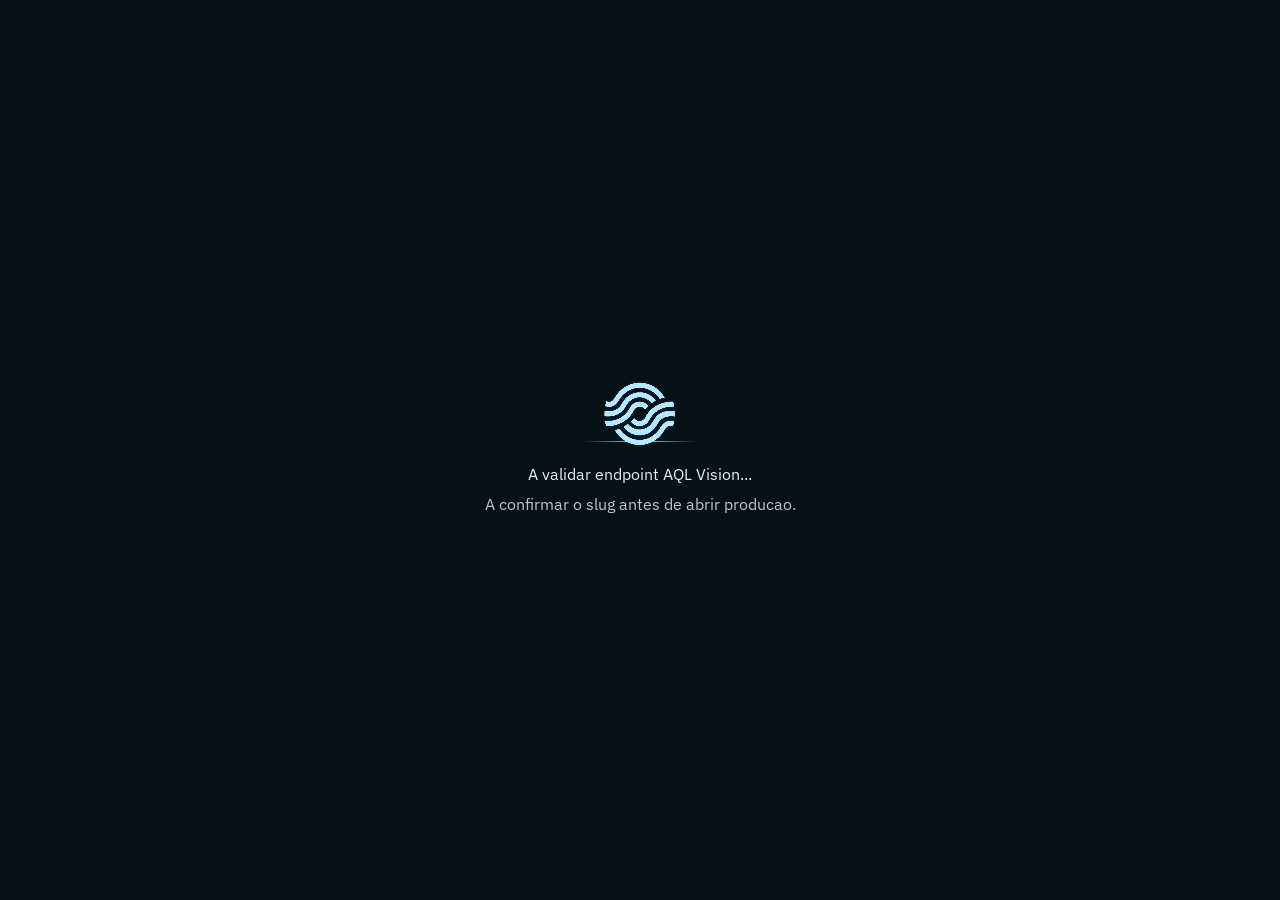
==== commit cd730f88: "Fix opening camera and sensor editors from architecture nodes" ====
--- a/index.html
+++ b/index.html
@@ -1,36 +1,37 @@
-<!doctype html>
-<html lang="en">
-  <head>
-    <meta charset="UTF-8" />
-    <meta name="viewport" content="width=device-width, initial-scale=1.0" />
-    <title>AQL Vision</title>
-    <link rel="icon" type="image/png" href="/aql-engineering-logo.png" />
-    <link rel="apple-touch-icon" href="/aql-engineering-logo.png" />
-    <link rel="manifest" href="/manifest.webmanifest" />
-    <meta name="theme-color" content="#050b18" />
-    <meta name="apple-mobile-web-app-capable" content="yes" />
-    <meta name="apple-mobile-web-app-title" content="AQL Vision" />
-    <meta name="apple-mobile-web-app-status-bar-style" content="black-translucent" />
-    <script>
-      (function () {
-        var key = 'aql-vision-theme';
-        var saved = localStorage.getItem(key);
-        var theme = saved === 'light' || saved === 'glass' ? saved : 'dark-industrial';
-        var root = document.documentElement;
-        root.classList.toggle('dark', theme === 'dark-industrial');
-        root.setAttribute('data-theme', theme);
-        root.style.colorScheme = theme === 'dark-industrial' ? 'dark' : 'light';
-        if (theme === 'glass') {
-          var hour = new Date().getHours();
-          var period = hour >= 5 && hour < 11 ? 'morning' : hour >= 11 && hour < 17 ? 'day' : hour >= 17 && hour < 21 ? 'evening' : 'night';
-          root.setAttribute('data-glass-period', period);
-        }
-      })();
-    </script>
-    <script type="module" crossorigin src="/assets/index-D9rmFtYr.js"></script>
-    <link rel="stylesheet" crossorigin href="/assets/index-opSYcVIx.css">
-  </head>
-  <body>
-    <div id="root"></div>
-  </body>
-</html>
+<!doctype html>
+<html lang="en">
+  <head>
+    <meta charset="UTF-8" />
+    <meta name="viewport" content="width=device-width, initial-scale=1.0" />
+    <title>AQL Vision</title>
+    <link rel="icon" type="image/png" href="/aql-engineering-logo.png" />
+    <link rel="apple-touch-icon" href="/aql-engineering-logo.png" />
+    <link rel="manifest" href="/manifest.webmanifest" />
+    <meta name="theme-color" content="#050b18" />
+    <meta name="apple-mobile-web-app-capable" content="yes" />
+    <meta name="apple-mobile-web-app-title" content="AQL Vision" />
+    <meta name="apple-mobile-web-app-status-bar-style" content="black-translucent" />
+    <script>
+      (function () {
+        var key = 'aql-vision-theme';
+        var saved = localStorage.getItem(key);
+        var theme = saved === 'light' || saved === 'glass' ? saved : 'dark-industrial';
+        var root = document.documentElement;
+        root.classList.toggle('dark', theme === 'dark-industrial');
+        root.setAttribute('data-theme', theme);
+        root.style.colorScheme = theme === 'dark-industrial' ? 'dark' : 'light';
+        if (theme === 'glass') {
+          var hour = new Date().getHours();
+          var period = hour >= 5 && hour < 11 ? 'morning' : hour >= 11 && hour < 17 ? 'day' : hour >= 17 && hour < 21 ? 'evening' : 'night';
+          root.setAttribute('data-glass-period', period);
+        }
+      })();
+    </script>
+    <script type="module" crossorigin src="/assets/index-HqgXUb57.js"></script>
+    <link rel="stylesheet" crossorigin href="/assets/index-DZXlUa8T.css">
+  </head>
+  <body>
+    <div id="root"></div>+
+  </body>
+</html>
--- a/assets/index-DZXlUa8T.css
+++ b/assets/index-DZXlUa8T.css
@@ -0,0 +1 @@
+@import"https://fonts.googleapis.com/css2?family=IBM+Plex+Sans:ital,wght@0,100;0,200;0,300;0,400;0,500;0,600;0,700;1,400;1,600&display=swap";@import"https://fonts.googleapis.com/css2?family=IBM+Plex+Mono:ital,wght@0,300;0,400;0,500;0,600;0,700;1,400&display=swap";.leaflet-pane,.leaflet-tile,.leaflet-marker-icon,.leaflet-marker-shadow,.leaflet-tile-container,.leaflet-pane>svg,.leaflet-pane>canvas,.leaflet-zoom-box,.leaflet-image-layer,.leaflet-layer{position:absolute;left:0;top:0}.leaflet-tile,.leaflet-marker-icon,.leaflet-marker-shadow{-webkit-user-select:none;-moz-user-select:none;user-select:none;-webkit-user-drag:none}.leaflet-tile::selection{background:transparent}.leaflet-safari .leaflet-tile-container{width:1600px;height:1600px;-webkit-transform-origin:0 0}.leaflet-container .leaflet-marker-pane img,.leaflet-container .leaflet-shadow-pane img,.leaflet-container .leaflet-tile-pane img,.leaflet-container img.leaflet-image-layer,.leaflet-container .leaflet-tile{max-width:none!important;max-height:none!important;width:auto;padding:0}.leaflet-container a{-webkit-tap-highlight-color:rgba(51,181,229,.4)}.leaflet-zoom-box{width:0;height:0;-moz-box-sizing:border-box;box-sizing:border-box;z-index:800}.lvml{behavior:url(#default#VML);display:inline-block;position:absolute}.leaflet-control{position:relative;z-index:800;pointer-events:visiblePainted;pointer-events:auto}.leaflet-top,.leaflet-bottom{position:absolute;z-index:1000;pointer-events:none}.leaflet-fade-anim .leaflet-popup{opacity:0;-webkit-transition:opacity .2s linear;-moz-transition:opacity .2s linear;transition:opacity .2s linear}.leaflet-zoom-animated{-webkit-transform-origin:0 0;-ms-transform-origin:0 0;transform-origin:0 0}.leaflet-zoom-anim .leaflet-tile,.leaflet-pan-anim .leaflet-tile{-webkit-transition:none;-moz-transition:none;transition:none}.leaflet-container{background:#ddd;outline-offset:1px}.leaflet-zoom-box{border:2px dotted #38f;background:#ffffff80}.leaflet-container{font-family:Helvetica Neue,Arial,Helvetica,sans-serif;font-size:12px;font-size:.75rem;line-height:1.5}.leaflet-bar{box-shadow:0 1px 5px #000000a6;border-radius:4px}.leaflet-bar a{background-color:#fff;border-bottom:1px solid #ccc;width:26px;height:26px;line-height:26px;display:block;text-align:center;text-decoration:none;color:#000}.leaflet-bar a,.leaflet-control-layers-toggle{background-position:50% 50%;background-repeat:no-repeat;display:block}.leaflet-bar a:last-child{border-bottom-left-radius:4px;border-bottom-right-radius:4px;border-bottom:none}.leaflet-bar a.leaflet-disabled{cursor:default;background-color:#f4f4f4;color:#bbb}.leaflet-touch .leaflet-bar a:last-child{border-bottom-left-radius:2px;border-bottom-right-radius:2px}.leaflet-control-zoom-in,.leaflet-control-zoom-out{font:700 18px Lucida Console,Monaco,monospace;text-indent:1px}.leaflet-control-layers{box-shadow:0 1px 5px #0006;background:#fff;border-radius:5px}.leaflet-control-layers-toggle{background-image:url([data-uri]);width:36px;height:36px}.leaflet-retina .leaflet-control-layers-toggle{background-image:url([data-uri]);background-size:26px 26px}.leaflet-control-layers-expanded{padding:6px 10px 6px 6px;color:#333;background:#fff}.leaflet-control-layers-scrollbar{overflow-y:scroll;overflow-x:hidden;padding-right:5px}.leaflet-control-layers label{display:block;font-size:13px;font-size:1.08333em}.leaflet-control-layers-separator{height:0;border-top:1px solid #ddd;margin:5px -10px 5px -6px}.leaflet-default-icon-path{background-image:url([data-uri])}.leaflet-container .leaflet-control-attribution{background:#fff;background:#fffc;margin:0}.leaflet-control-attribution,.leaflet-control-scale-line{padding:0 5px;color:#333;line-height:1.4}.leaflet-attribution-flag{display:inline!important;vertical-align:baseline!important;width:1em;height:.6669em}.leaflet-control-scale-line{border:2px solid #777;border-top:none;line-height:1.1;padding:2px 5px 1px;white-space:nowrap;-moz-box-sizing:border-box;box-sizing:border-box;background:#fffc;text-shadow:1px 1px #fff}.leaflet-touch .leaflet-control-layers,.leaflet-touch .leaflet-bar{border:2px solid rgba(0,0,0,.2);background-clip:padding-box}.leaflet-popup{position:absolute;text-align:center;margin-bottom:20px}.leaflet-popup-content-wrapper{padding:1px;text-align:left;border-radius:12px}.leaflet-popup-content{margin:13px 24px 13px 20px;line-height:1.3;font-size:13px;font-size:1.08333em;min-height:1px}.leaflet-popup-tip-container{width:40px;height:20px;position:absolute;left:50%;margin-top:-1px;margin-left:-20px;overflow:hidden;pointer-events:none}.leaflet-popup-tip{width:17px;height:17px;padding:1px;margin:-10px auto 0;pointer-events:auto;-webkit-transform:rotate(45deg);-moz-transform:rotate(45deg);-ms-transform:rotate(45deg);transform:rotate(45deg)}.leaflet-popup-content-wrapper,.leaflet-popup-tip{background:#fff;color:#333;box-shadow:0 3px 14px #0006}.leaflet-container a.leaflet-popup-close-button{position:absolute;top:0;right:0;border:none;text-align:center;width:24px;height:24px;font:16px/24px Tahoma,Verdana,sans-serif;color:#757575;text-decoration:none;background:transparent}.leaflet-oldie .leaflet-popup-tip{width:24px;margin:0 auto;-ms-filter:"progid:DXImageTransform.Microsoft.Matrix(M11=0.70710678, M12=0.70710678, M21=-0.70710678, M22=0.70710678)";filter:progid:DXImageTransform.Microsoft.Matrix(M11=.70710678,M12=.70710678,M21=-.70710678,M22=.70710678)}.leaflet-tooltip{position:absolute;padding:6px;background-color:#fff;border:1px solid #fff;border-radius:3px;color:#222;white-space:nowrap;-webkit-user-select:none;-moz-user-select:none;-ms-user-select:none;user-select:none;pointer-events:none;box-shadow:0 1px 3px #0006}.leaflet-tooltip-top:before,.leaflet-tooltip-bottom:before,.leaflet-tooltip-left:before,.leaflet-tooltip-right:before{position:absolute;pointer-events:none;border:6px solid transparent;background:transparent;content:""}.leaflet-tooltip-bottom:before,.leaflet-tooltip-top:before{left:50%;margin-left:-6px}.leaflet-tooltip-top:before{bottom:0;margin-bottom:-12px;border-top-color:#fff}.leaflet-tooltip-bottom:before{top:0;margin-top:-12px;margin-left:-6px;border-bottom-color:#fff}.leaflet-tooltip-left:before,.leaflet-tooltip-right:before{top:50%;margin-top:-6px}.leaflet-tooltip-left:before{right:0;margin-right:-12px;border-left-color:#fff}.leaflet-tooltip-right:before{left:0;margin-left:-12px;border-right-color:#fff}.react-flow{direction:ltr;--xy-edge-stroke-default: #b1b1b7;--xy-edge-stroke-width-default: 1;--xy-edge-stroke-selected-default: #555;--xy-connectionline-stroke-default: #b1b1b7;--xy-connectionline-stroke-width-default: 1;--xy-attribution-background-color-default: rgba(255, 255, 255, .5);--xy-minimap-background-color-default: #fff;--xy-minimap-mask-background-color-default: rgba(240, 240, 240, .6);--xy-minimap-mask-stroke-color-default: transparent;--xy-minimap-mask-stroke-width-default: 1;--xy-minimap-node-background-color-default: #e2e2e2;--xy-minimap-node-stroke-color-default: transparent;--xy-minimap-node-stroke-width-default: 2;--xy-background-color-default: transparent;--xy-background-pattern-dots-color-default: #91919a;--xy-background-pattern-lines-color-default: #eee;--xy-background-pattern-cross-color-default: #e2e2e2;background-color:var(--xy-background-color, var(--xy-background-color-default));--xy-node-color-default: inherit;--xy-node-border-default: 1px solid #1a192b;--xy-node-background-color-default: #fff;--xy-node-group-background-color-default: rgba(240, 240, 240, .25);--xy-node-boxshadow-hover-default: 0 1px 4px 1px rgba(0, 0, 0, .08);--xy-node-boxshadow-selected-default: 0 0 0 .5px #1a192b;--xy-node-border-radius-default: 3px;--xy-handle-background-color-default: #1a192b;--xy-handle-border-color-default: #fff;--xy-selection-background-color-default: rgba(0, 89, 220, .08);--xy-selection-border-default: 1px dotted rgba(0, 89, 220, .8);--xy-controls-button-background-color-default: #fefefe;--xy-controls-button-background-color-hover-default: #f4f4f4;--xy-controls-button-color-default: inherit;--xy-controls-button-color-hover-default: inherit;--xy-controls-button-border-color-default: #eee;--xy-controls-box-shadow-default: 0 0 2px 1px rgba(0, 0, 0, .08);--xy-edge-label-background-color-default: #ffffff;--xy-edge-label-color-default: inherit;--xy-resize-background-color-default: #3367d9}.react-flow.dark{--xy-edge-stroke-default: #3e3e3e;--xy-edge-stroke-width-default: 1;--xy-edge-stroke-selected-default: #727272;--xy-connectionline-stroke-default: #b1b1b7;--xy-connectionline-stroke-width-default: 1;--xy-attribution-background-color-default: rgba(150, 150, 150, .25);--xy-minimap-background-color-default: #141414;--xy-minimap-mask-background-color-default: rgba(60, 60, 60, .6);--xy-minimap-mask-stroke-color-default: transparent;--xy-minimap-mask-stroke-width-default: 1;--xy-minimap-node-background-color-default: #2b2b2b;--xy-minimap-node-stroke-color-default: transparent;--xy-minimap-node-stroke-width-default: 2;--xy-background-color-default: #141414;--xy-background-pattern-dots-color-default: #777;--xy-background-pattern-lines-color-default: #777;--xy-background-pattern-cross-color-default: #777;--xy-node-color-default: #f8f8f8;--xy-node-border-default: 1px solid #3c3c3c;--xy-node-background-color-default: #1e1e1e;--xy-node-group-background-color-default: rgba(240, 240, 240, .25);--xy-node-boxshadow-hover-default: 0 1px 4px 1px rgba(255, 255, 255, .08);--xy-node-boxshadow-selected-default: 0 0 0 .5px #999;--xy-handle-background-color-default: #bebebe;--xy-handle-border-color-default: #1e1e1e;--xy-selection-background-color-default: rgba(200, 200, 220, .08);--xy-selection-border-default: 1px dotted rgba(200, 200, 220, .8);--xy-controls-button-background-color-default: #2b2b2b;--xy-controls-button-background-color-hover-default: #3e3e3e;--xy-controls-button-color-default: #f8f8f8;--xy-controls-button-color-hover-default: #fff;--xy-controls-button-border-color-default: #5b5b5b;--xy-controls-box-shadow-default: 0 0 2px 1px rgba(0, 0, 0, .08);--xy-edge-label-background-color-default: #141414;--xy-edge-label-color-default: #f8f8f8}.react-flow__background{background-color:var(--xy-background-color-props, var(--xy-background-color, var(--xy-background-color-default)));pointer-events:none;z-index:-1}.react-flow__container{position:absolute;width:100%;height:100%;top:0;left:0}.react-flow__pane{z-index:1;touch-action:none}.react-flow__pane.draggable{cursor:grab}.react-flow__pane.dragging{cursor:grabbing}.react-flow__pane.selection{cursor:pointer}.react-flow__viewport{transform-origin:0 0;z-index:2;pointer-events:none}.react-flow__renderer{z-index:4}.react-flow__selection{z-index:6}.react-flow__nodesselection-rect:focus,.react-flow__nodesselection-rect:focus-visible{outline:none}.react-flow__edge-path{stroke:var(--xy-edge-stroke, var(--xy-edge-stroke-default));stroke-width:var(--xy-edge-stroke-width, var(--xy-edge-stroke-width-default));fill:none}.react-flow__connection-path{stroke:var(--xy-connectionline-stroke, var(--xy-connectionline-stroke-default));stroke-width:var(--xy-connectionline-stroke-width, var(--xy-connectionline-stroke-width-default));fill:none}.react-flow .react-flow__edges{position:absolute}.react-flow .react-flow__edges svg{overflow:visible;position:absolute;pointer-events:none}.react-flow__edge{pointer-events:visibleStroke}.react-flow__edge.selectable{cursor:pointer}.react-flow__edge.animated path{stroke-dasharray:5;animation:dashdraw .5s linear infinite}.react-flow__edge.animated path.react-flow__edge-interaction{stroke-dasharray:none;animation:none}.react-flow__edge.inactive{pointer-events:none}.react-flow__edge.selected,.react-flow__edge:focus,.react-flow__edge:focus-visible{outline:none}.react-flow__edge.selected .react-flow__edge-path,.react-flow__edge.selectable:focus .react-flow__edge-path,.react-flow__edge.selectable:focus-visible .react-flow__edge-path{stroke:var(--xy-edge-stroke-selected, var(--xy-edge-stroke-selected-default))}.react-flow__edge-textwrapper{pointer-events:all}.react-flow__edge .react-flow__edge-text{pointer-events:none;-webkit-user-select:none;-moz-user-select:none;user-select:none}.react-flow__arrowhead polyline{stroke:var(--xy-edge-stroke, var(--xy-edge-stroke-default))}.react-flow__arrowhead polyline.arrowclosed{fill:var(--xy-edge-stroke, var(--xy-edge-stroke-default))}.react-flow__connection{pointer-events:none}.react-flow__connection .animated{stroke-dasharray:5;animation:dashdraw .5s linear infinite}svg.react-flow__connectionline{z-index:1001;overflow:visible;position:absolute}.react-flow__nodes{pointer-events:none;transform-origin:0 0}.react-flow__node{position:absolute;-webkit-user-select:none;-moz-user-select:none;user-select:none;pointer-events:all;transform-origin:0 0;box-sizing:border-box;cursor:default}.react-flow__node.selectable{cursor:pointer}.react-flow__node.draggable{cursor:grab;pointer-events:all}.react-flow__node.draggable.dragging{cursor:grabbing}.react-flow__nodesselection{z-index:3;transform-origin:left top;pointer-events:none}.react-flow__nodesselection-rect{position:absolute;pointer-events:all;cursor:grab}.react-flow__handle{position:absolute;pointer-events:none;min-width:5px;min-height:5px;width:6px;height:6px;background-color:var(--xy-handle-background-color, var(--xy-handle-background-color-default));border:1px solid var(--xy-handle-border-color, var(--xy-handle-border-color-default));border-radius:100%}.react-flow__handle.connectingfrom{pointer-events:all}.react-flow__handle.connectionindicator{pointer-events:all;cursor:crosshair}.react-flow__handle-bottom{top:auto;left:50%;bottom:0;transform:translate(-50%,50%)}.react-flow__handle-top{top:0;left:50%;transform:translate(-50%,-50%)}.react-flow__handle-left{top:50%;left:0;transform:translate(-50%,-50%)}.react-flow__handle-right{top:50%;right:0;transform:translate(50%,-50%)}.react-flow__edgeupdater{cursor:move;pointer-events:all}.react-flow__pane.selection .react-flow__panel{pointer-events:none}.react-flow__panel{position:absolute;z-index:5;margin:15px}.react-flow__panel.top{top:0}.react-flow__panel.bottom{bottom:0}.react-flow__panel.top.center,.react-flow__panel.bottom.center{left:50%;transform:translate(-15px) translate(-50%)}.react-flow__panel.left{left:0}.react-flow__panel.right{right:0}.react-flow__panel.left.center,.react-flow__panel.right.center{top:50%;transform:translateY(-15px) translateY(-50%)}.react-flow__attribution{font-size:10px;background:var(--xy-attribution-background-color, var(--xy-attribution-background-color-default));padding:2px 3px;margin:0}.react-flow__attribution a{text-decoration:none;color:#999}@keyframes dashdraw{0%{stroke-dashoffset:10}}.react-flow__edgelabel-renderer{position:absolute;width:100%;height:100%;pointer-events:none;-webkit-user-select:none;-moz-user-select:none;user-select:none;left:0;top:0}.react-flow__viewport-portal{position:absolute;width:100%;height:100%;left:0;top:0;-webkit-user-select:none;-moz-user-select:none;user-select:none}.react-flow__minimap{background:var( --xy-minimap-background-color-props, var(--xy-minimap-background-color, var(--xy-minimap-background-color-default)) )}.react-flow__minimap-svg{display:block}.react-flow__minimap-mask{fill:var( --xy-minimap-mask-background-color-props, var(--xy-minimap-mask-background-color, var(--xy-minimap-mask-background-color-default)) );stroke:var( --xy-minimap-mask-stroke-color-props, var(--xy-minimap-mask-stroke-color, var(--xy-minimap-mask-stroke-color-default)) );stroke-width:var( --xy-minimap-mask-stroke-width-props, var(--xy-minimap-mask-stroke-width, var(--xy-minimap-mask-stroke-width-default)) )}.react-flow__minimap-node{fill:var( --xy-minimap-node-background-color-props, var(--xy-minimap-node-background-color, var(--xy-minimap-node-background-color-default)) );stroke:var( --xy-minimap-node-stroke-color-props, var(--xy-minimap-node-stroke-color, var(--xy-minimap-node-stroke-color-default)) );stroke-width:var( --xy-minimap-node-stroke-width-props, var(--xy-minimap-node-stroke-width, var(--xy-minimap-node-stroke-width-default)) )}.react-flow__background-pattern.dots{fill:var( --xy-background-pattern-color-props, var(--xy-background-pattern-color, var(--xy-background-pattern-dots-color-default)) )}.react-flow__background-pattern.lines{stroke:var( --xy-background-pattern-color-props, var(--xy-background-pattern-color, var(--xy-background-pattern-lines-color-default)) )}.react-flow__background-pattern.cross{stroke:var( --xy-background-pattern-color-props, var(--xy-background-pattern-color, var(--xy-background-pattern-cross-color-default)) )}.react-flow__controls{display:flex;flex-direction:column;box-shadow:var(--xy-controls-box-shadow, var(--xy-controls-box-shadow-default))}.react-flow__controls.horizontal{flex-direction:row}.react-flow__controls-button{display:flex;justify-content:center;align-items:center;height:26px;width:26px;padding:4px;border:none;background:var(--xy-controls-button-background-color, var(--xy-controls-button-background-color-default));border-bottom:1px solid var( --xy-controls-button-border-color-props, var(--xy-controls-button-border-color, var(--xy-controls-button-border-color-default)) );color:var( --xy-controls-button-color-props, var(--xy-controls-button-color, var(--xy-controls-button-color-default)) );cursor:pointer;-webkit-user-select:none;-moz-user-select:none;user-select:none}.react-flow__controls-button svg{width:100%;max-width:12px;max-height:12px;fill:currentColor}.react-flow__edge.updating .react-flow__edge-path{stroke:#777}.react-flow__edge-text{font-size:10px}.react-flow__node.selectable:focus,.react-flow__node.selectable:focus-visible{outline:none}.react-flow__node-input,.react-flow__node-default,.react-flow__node-output,.react-flow__node-group{padding:10px;border-radius:var(--xy-node-border-radius, var(--xy-node-border-radius-default));width:150px;font-size:12px;color:var(--xy-node-color, var(--xy-node-color-default));text-align:center;border:var(--xy-node-border, var(--xy-node-border-default));background-color:var(--xy-node-background-color, var(--xy-node-background-color-default))}.react-flow__node-input.selectable:hover,.react-flow__node-default.selectable:hover,.react-flow__node-output.selectable:hover,.react-flow__node-group.selectable:hover{box-shadow:var(--xy-node-boxshadow-hover, var(--xy-node-boxshadow-hover-default))}.react-flow__node-input.selectable.selected,.react-flow__node-input.selectable:focus,.react-flow__node-input.selectable:focus-visible,.react-flow__node-default.selectable.selected,.react-flow__node-default.selectable:focus,.react-flow__node-default.selectable:focus-visible,.react-flow__node-output.selectable.selected,.react-flow__node-output.selectable:focus,.react-flow__node-output.selectable:focus-visible,.react-flow__node-group.selectable.selected,.react-flow__node-group.selectable:focus,.react-flow__node-group.selectable:focus-visible{box-shadow:var(--xy-node-boxshadow-selected, var(--xy-node-boxshadow-selected-default))}.react-flow__node-group{background-color:var(--xy-node-group-background-color, var(--xy-node-group-background-color-default))}.react-flow__nodesselection-rect,.react-flow__selection{background:var(--xy-selection-background-color, var(--xy-selection-background-color-default));border:var(--xy-selection-border, var(--xy-selection-border-default))}.react-flow__nodesselection-rect:focus,.react-flow__nodesselection-rect:focus-visible,.react-flow__selection:focus,.react-flow__selection:focus-visible{outline:none}.react-flow__controls-button:hover{background:var( --xy-controls-button-background-color-hover-props, var(--xy-controls-button-background-color-hover, var(--xy-controls-button-background-color-hover-default)) );color:var( --xy-controls-button-color-hover-props, var(--xy-controls-button-color-hover, var(--xy-controls-button-color-hover-default)) )}.react-flow__controls-button:disabled{pointer-events:none}.react-flow__controls-button:disabled svg{fill-opacity:.4}.react-flow__controls-button:last-child{border-bottom:none}.react-flow__controls.horizontal .react-flow__controls-button{border-bottom:none;border-right:1px solid var( --xy-controls-button-border-color-props, var(--xy-controls-button-border-color, var(--xy-controls-button-border-color-default)) )}.react-flow__controls.horizontal .react-flow__controls-button:last-child{border-right:none}.react-flow__resize-control{position:absolute}.react-flow__resize-control.left,.react-flow__resize-control.right{cursor:ew-resize}.react-flow__resize-control.top,.react-flow__resize-control.bottom{cursor:ns-resize}.react-flow__resize-control.top.left,.react-flow__resize-control.bottom.right{cursor:nwse-resize}.react-flow__resize-control.bottom.left,.react-flow__resize-control.top.right{cursor:nesw-resize}.react-flow__resize-control.handle{width:5px;height:5px;border:1px solid #fff;border-radius:1px;background-color:var(--xy-resize-background-color, var(--xy-resize-background-color-default));translate:-50% -50%}.react-flow__resize-control.handle.left{left:0;top:50%}.react-flow__resize-control.handle.right{left:100%;top:50%}.react-flow__resize-control.handle.top{left:50%;top:0}.react-flow__resize-control.handle.bottom{left:50%;top:100%}.react-flow__resize-control.handle.top.left,.react-flow__resize-control.handle.bottom.left{left:0}.react-flow__resize-control.handle.top.right,.react-flow__resize-control.handle.bottom.right{left:100%}.react-flow__resize-control.line{border-color:var(--xy-resize-background-color, var(--xy-resize-background-color-default));border-width:0;border-style:solid}.react-flow__resize-control.line.left,.react-flow__resize-control.line.right{width:1px;transform:translate(-50%);top:0;height:100%}.react-flow__resize-control.line.left{left:0;border-left-width:1px}.react-flow__resize-control.line.right{left:100%;border-right-width:1px}.react-flow__resize-control.line.top,.react-flow__resize-control.line.bottom{height:1px;transform:translateY(-50%);left:0;width:100%}.react-flow__resize-control.line.top{top:0;border-top-width:1px}.react-flow__resize-control.line.bottom{border-bottom-width:1px;top:100%}.react-flow__edge-textbg{fill:var(--xy-edge-label-background-color, var(--xy-edge-label-background-color-default))}.react-flow__edge-text{fill:var(--xy-edge-label-color, var(--xy-edge-label-color-default))}html,body,*{font-family:IBM Plex Sans,-apple-system,BlinkMacSystemFont,Segoe UI,sans-serif}code,pre,.font-mono,[class*=mono],.code-block{font-family:IBM Plex Mono,Courier New,monospace}body{font-family:IBM Plex Sans,-apple-system,BlinkMacSystemFont,Segoe UI,sans-serif;font-weight:400;font-size:16px;line-height:1.5;-webkit-font-smoothing:antialiased;-moz-osx-font-smoothing:grayscale}h1{font-weight:600;font-size:2rem;line-height:1.2;letter-spacing:-.02em}h2{font-weight:600;font-size:1.5rem;line-height:1.3;letter-spacing:-.01em}h3{font-weight:600;font-size:1.25rem;line-height:1.4}h4{font-weight:500;font-size:1.125rem;line-height:1.4}h5{font-weight:500;font-size:1rem;line-height:1.5}h6{font-weight:500;font-size:.875rem;line-height:1.5}p{font-weight:400;font-size:1rem;line-height:1.6}small{font-weight:400;font-size:.875rem;line-height:1.5}label,button,.btn,.label{font-weight:500;font-size:.875rem;line-height:1.5;letter-spacing:.3px}.metric,.data,.value,.number{font-weight:400;font-family:IBM Plex Sans,-apple-system,BlinkMacSystemFont,Segoe UI,sans-serif}.uppercase,.text-uppercase{font-weight:500;letter-spacing:.5px}@layer base{*{border-color:var(--border);outline-color:var(--ring)}@supports (color:color-mix(in lab,red,red)){*{outline-color:color-mix(in oklab,var(--ring) 50%,transparent)}}body{background-color:var(--background);color:var(--foreground);min-height:100vh}body,input,select,textarea,button{-webkit-text-size-adjust:100%;-moz-text-size-adjust:100%;text-size-adjust:100%}select:not([multiple]){border:1px solid var(--border);min-height:2.75rem}@supports (color:color-mix(in lab,red,red)){select:not([multiple]){border:1px solid color-mix(in srgb,var(--border) 86%,transparent)}}select:not([multiple]){background-color:var(--input-background);border-radius:18px}@supports (color:color-mix(in lab,red,red)){select:not([multiple]){background-color:color-mix(in srgb,var(--input-background) 78%,transparent)}}select:not([multiple]){background-image:linear-gradient(45deg,transparent 50%,var(--muted-foreground) 50%),linear-gradient(135deg,var(--muted-foreground) 50%,transparent 50%);color:var(--foreground);-webkit-appearance:none;-moz-appearance:none;appearance:none;background-position:calc(100% - 18px),calc(100% - 12px);background-repeat:no-repeat;background-size:6px 6px,6px 6px;transition:border-color .16s,background-color .16s,box-shadow .16s}select:not([multiple]):hover{border-color:var(--primary)}@supports (color:color-mix(in lab,red,red)){select:not([multiple]):hover{border-color:color-mix(in srgb,var(--primary) 45%,var(--border))}}select:not([multiple]):hover{background-color:var(--input-background)}@supports (color:color-mix(in lab,red,red)){select:not([multiple]):hover{background-color:color-mix(in srgb,var(--input-background) 88%,transparent)}}select:not([multiple]):focus{border-color:var(--primary)}@supports (color:color-mix(in lab,red,red)){select:not([multiple]):focus{border-color:color-mix(in srgb,var(--primary) 70%,var(--border))}}select:not([multiple]):focus{box-shadow:0 0 0 3px var(--primary)}@supports (color:color-mix(in lab,red,red)){select:not([multiple]):focus{box-shadow:0 0 0 3px color-mix(in srgb,var(--primary) 18%,transparent)}}select option{background:var(--popover);color:var(--popover-foreground)}:root[data-theme=dark-industrial] body,:root.dark:not([data-theme=light]):not([data-theme=glass]) body{background-image:radial-gradient(1200px 800px at 15% -10%,rgba(var(--aql-brand-primary-rgb),.1),transparent 55%),radial-gradient(900px 700px at 100% 0%,rgba(var(--aql-brand-secondary-rgb),.08),transparent 50%);background-attachment:fixed}:root[data-theme=glass] body{background-color:var(--background);background-image:linear-gradient(90deg,#0078d4b3 0 4px,transparent 4px),linear-gradient(132deg,transparent 0 13%,#fff3 13.15% 13.55%,transparent 13.75% 34%,#ffffff1f 34.2% 34.55%,transparent 34.8%),linear-gradient(28deg,transparent 0 18%,#0078d414 18.15% 18.5%,transparent 18.7% 58%,#00aecc12 58.15% 58.5%,transparent 58.7%),linear-gradient(90deg,transparent 0 23%,#ffffff29 23.1% 23.36%,transparent 23.54% 71%,#ffffff1a 71.1% 71.36%,transparent 71.54%),linear-gradient(90deg,var(--glass-warm-1) 0%,var(--glass-warm-2) 34%,var(--glass-cool-1) 78%,var(--glass-cool-2) 100%),radial-gradient(1180px 780px at 5% 8%,var(--glass-warm-1),transparent 58%),radial-gradient(980px 720px at 100% 0%,var(--glass-cool-1),transparent 55%),radial-gradient(900px 680px at 76% 100%,var(--glass-warm-2),transparent 56%),linear-gradient(135deg,var(--glass-warm-1),var(--glass-warm-2) 45%,var(--glass-cool-1))}@supports (color:color-mix(in lab,red,red)){:root[data-theme=glass] body{background-image:linear-gradient(90deg,#0078d4b3 0 4px,transparent 4px),linear-gradient(132deg,transparent 0 13%,#fff3 13.15% 13.55%,transparent 13.75% 34%,#ffffff1f 34.2% 34.55%,transparent 34.8%),linear-gradient(28deg,transparent 0 18%,#0078d414 18.15% 18.5%,transparent 18.7% 58%,#00aecc12 58.15% 58.5%,transparent 58.7%),linear-gradient(90deg,transparent 0 23%,#ffffff29 23.1% 23.36%,transparent 23.54% 71%,#ffffff1a 71.1% 71.36%,transparent 71.54%),linear-gradient(90deg,color-mix(in srgb,var(--glass-warm-1) 76%,transparent),color-mix(in srgb,var(--glass-warm-2) 70%,transparent) 34%,color-mix(in srgb,var(--glass-cool-1) 66%,transparent) 78%,color-mix(in srgb,var(--glass-cool-2) 50%,transparent)),radial-gradient(1180px 780px at 5% 8%,color-mix(in srgb,var(--glass-warm-1) 96%,transparent),transparent 58%),radial-gradient(980px 720px at 100% 0%,color-mix(in srgb,var(--glass-cool-1) 82%,transparent),transparent 55%),radial-gradient(900px 680px at 76% 100%,color-mix(in srgb,var(--glass-warm-2) 72%,transparent),transparent 56%),linear-gradient(135deg,var(--glass-warm-1),var(--glass-warm-2) 45%,var(--glass-cool-1))}}:root[data-theme=glass] body{color:var(--foreground);font-synthesis-weight:none;text-rendering:geometricprecision;-webkit-font-smoothing:antialiased;-moz-osx-font-smoothing:grayscale;background-attachment:fixed}:root[data-theme=glass] body:before{content:"";z-index:-1;pointer-events:none;background:linear-gradient(180deg,var(--glass-scrim),transparent 45%),linear-gradient(116deg,transparent 0 22%,#ffffff38 22.08% 22.34%,transparent 22.52% 68%,#0f2f5f0e 68.08% 68.35%,transparent 68.52%),linear-gradient(64deg,transparent 0 31%,#ffffff1f 31.08% 31.32%,transparent 31.5%),radial-gradient(900px 460px at 50% 0%,#ffffff1f,transparent 58%);position:fixed;top:0;right:0;bottom:0;left:0}:root[data-theme=glass] .bg-card,:root[data-theme=glass] [class*="bg-card/"],:root[data-theme=glass] .bg-popover,:root[data-theme=glass] [class*="bg-popover/"],:root[data-theme=glass] .bg-sidebar,:root[data-theme=glass] [class*="bg-sidebar/"],:root[data-theme=glass] .aql-vision-header,:root[data-theme=glass] .aql-vision-dashboard-card,:root[data-theme=glass] .aql-vision-metric-row,:root[data-theme=glass] .aql-vision-sensor-card,:root[data-theme=glass] .aql-assistant-panel,:root[data-theme=glass] .aql-assistant-surface,:root[data-theme=glass] .aql-assistant-button{-webkit-backdrop-filter:blur(22px)saturate(1.36);box-shadow:inset 0 1px #ffffffa3,0 18px 46px #12325829,0 2px 10px #1118270f}:root[data-theme=glass] .aql-vision-shell{background:linear-gradient(90deg,var(--glass-warm-1) 0%,var(--glass-warm-2) 36%,var(--glass-cool-1) 100%),radial-gradient(1120px 760px at 12% -6%,var(--glass-warm-1),transparent 58%),radial-gradient(980px 720px at 102% 2%,var(--glass-cool-1),transparent 55%),transparent}@supports (color:color-mix(in lab,red,red)){:root[data-theme=glass] .aql-vision-shell{background:linear-gradient(90deg,color-mix(in srgb,var(--glass-warm-1) 74%,transparent),color-mix(in srgb,var(--glass-warm-2) 64%,transparent) 36%,color-mix(in srgb,var(--glass-cool-1) 58%,transparent)),radial-gradient(1120px 760px at 12% -6%,color-mix(in srgb,var(--glass-warm-1) 92%,transparent),transparent 58%),radial-gradient(980px 720px at 102% 2%,color-mix(in srgb,var(--glass-cool-1) 76%,transparent),transparent 55%),transparent}}:root[data-theme=glass] .aql-vision-header{background:var(--glass-panel-soft);border-color:#ffffff75}:root[data-theme=glass] .aql-vision-dashboard-card{background:0 0;border-color:#0000}:root[data-theme=glass] .aql-assistant-panel{background:linear-gradient(180deg,var(--glass-panel-strong),var(--glass-panel)),linear-gradient(135deg,#ffffff2e,#0078d40b);border-color:#ffffff94}:root[data-theme=glass] .aql-assistant-surface{background:linear-gradient(180deg,var(--glass-panel-strong),var(--glass-panel-soft)),#ffffff29;border-color:#ffffff85}:root[data-theme=glass] .aql-assistant-button{background:var(--glass-panel-strong);color:var(--primary);border-color:#ffffff94}:root[data-theme=glass] .aql-assistant-button[aria-pressed=true]{background:var(--primary);color:var(--primary-foreground)}:root[data-theme=glass] .aql-vision-metric-row,:root[data-theme=glass] .aql-vision-sensor-card{background:linear-gradient(180deg,var(--glass-panel-strong),var(--glass-panel-soft));border-color:#ffffff8a}:root[data-theme=glass] .aql-language-menu{-webkit-backdrop-filter:blur(18px)saturate(1.18);box-shadow:inset 0 1px #ffffffe0,0 20px 54px #0f264438,0 2px 12px #0f26441a;color:#172234!important;background:linear-gradient(#f9fdfff0,#e8f6fae6),#f5fcffeb!important;border-color:#ffffffd1!important}:root[data-theme=glass] .aql-language-menu .text-muted-foreground{color:#536174!important}:root[data-theme=glass] .aql-language-menu .text-foreground,:root[data-theme=glass] .aql-language-menu button{color:#172234!important}:root[data-theme=glass] .aql-language-menu button:hover{background:#0a849e1a!important}:root[data-theme=glass] .aql-configuration-modal{-webkit-backdrop-filter:blur(24px)saturate(1.15);box-shadow:inset 0 1px #ffffffd1,0 30px 78px #0f264447;color:#172234!important;background:linear-gradient(#f4f9fce0,#deeaf1d1),#e8f0f6db!important;border-color:#ffffffc2!important}:root[data-theme=glass] .aql-configuration-modal .bg-card,:root[data-theme=glass] .aql-configuration-modal [class*="bg-card/"]{background:#f6fafda8!important}:root[data-theme=glass] .aql-configuration-modal .bg-muted,:root[data-theme=glass] .aql-configuration-modal [class*="bg-muted/"]{background:#ebf4f994!important}:root[data-theme=glass] .aql-configuration-modal .text-foreground{color:#172234!important}:root[data-theme=glass] .aql-configuration-modal .text-muted-foreground{color:#556376!important}:root[data-theme=glass] .aql-configuration-modal .border-border{border-color:#ffffffb3!important}:root[data-theme=glass] .text-emerald-200,:root[data-theme=glass] .text-emerald-300,:root[data-theme=glass] .text-emerald-400,:root[data-theme=glass] .text-emerald-600,:root[data-theme=glass] .text-emerald-700,:root[data-theme=glass] .text-emerald-800{color:var(--glass-success)!important}:root[data-theme=glass] .text-cyan-200,:root[data-theme=glass] .text-cyan-300,:root[data-theme=glass] .text-cyan-600,:root[data-theme=glass] .text-cyan-700{color:var(--glass-cyan)!important}:root[data-theme=glass] .bg-emerald-50,:root[data-theme=glass] [class*="bg-emerald-500/"],:root[data-theme=glass] [class*="bg-emerald-400/"]{background-color:var(--glass-success-soft)!important}:root[data-theme=glass] .border-emerald-200,:root[data-theme=glass] .border-emerald-300,:root[data-theme=glass] [class*=border-emerald-]{border-color:var(--glass-success)!important}@supports (color:color-mix(in lab,red,red)){:root[data-theme=glass] .border-emerald-200,:root[data-theme=glass] .border-emerald-300,:root[data-theme=glass] [class*=border-emerald-]{border-color:color-mix(in srgb,var(--glass-success) 34%,#ffffff8f)!important}}:root[data-theme=glass][data-glass-period=night] .aql-vision-header,:root[data-theme=glass][data-glass-period=night] .aql-vision-dashboard-card,:root[data-theme=glass][data-glass-period=night] .aql-vision-metric-row,:root[data-theme=glass][data-glass-period=night] .aql-vision-sensor-card,:root[data-theme=glass][data-glass-period=night] .aql-assistant-panel,:root[data-theme=glass][data-glass-period=night] .aql-assistant-surface,:root[data-theme=glass][data-glass-period=night] .aql-assistant-button{background:#ffffff29;box-shadow:inset 0 1px #ffffff3d,0 22px 52px #00000038,0 2px 10px #0000001f}:root[data-theme=glass][data-glass-period=night] .aql-assistant-surface{background:#ffffff21}.scrollbar-hide{-ms-overflow-style:none;scrollbar-width:none}.scrollbar-hide::-webkit-scrollbar{display:none}.scroll-smooth{scroll-behavior:smooth}.active\:scale-98:active{transform:scale(.98)}html{font-size:var(--font-size)}h1{font-size:var(--text-2xl);font-weight:var(--font-weight-medium);line-height:1.5}h2{font-size:var(--text-xl);font-weight:var(--font-weight-medium);line-height:1.5}h3{font-size:var(--text-lg);font-weight:var(--font-weight-medium);line-height:1.5}h4,label,button{font-size:var(--text-base);font-weight:var(--font-weight-medium);line-height:1.5}input{font-size:var(--text-base);font-weight:var(--font-weight-normal);line-height:1.5}@media (prefers-reduced-motion:no-preference){:root.theme-transitioning body,:root.theme-transitioning #root{transition-property:background-color,color;transition-duration:.18s;transition-timing-function:cubic-bezier(.22,1,.36,1)}:root.theme-transitioning:before{content:"";pointer-events:none;z-index:9999;background:var(--background);animation:.18s ease-out forwards theme-fade-mask;position:fixed;top:0;right:0;bottom:0;left:0}}@keyframes theme-fade-mask{0%{opacity:.16}to{opacity:0}}@keyframes slide-up{0%{opacity:0;transform:translateY(20px)}to{opacity:1;transform:translateY(0)}}.animate-slide-up{animation:.3s ease-out slide-up}@keyframes slide-in{0%{opacity:0;transform:translate(100%)}to{opacity:1;transform:translate(0)}}.animate-slide-in{animation:.3s ease-out slide-in}@keyframes shimmer{0%{transform:translate(-100%)}to{transform:translate(100%)}}.animate-shimmer{animation:3s infinite shimmer}@keyframes fade-in{0%{opacity:0}to{opacity:1}}.animate-fade-in{animation:.2s ease-out fade-in}@keyframes zoom-in{0%{opacity:0;transform:scale(.95)}to{opacity:1;transform:scale(1)}}.animate-zoom-in-95{animation:.2s ease-out zoom-in}.animate-in{animation-fill-mode:both}.duration-200{animation-duration:.2s}@keyframes slide-down{0%{opacity:0;max-height:0;transform:translateY(-10px)}to{opacity:1;max-height:500px;transform:translateY(0)}}.animate-slide-down{animation:.3s ease-out slide-down}@keyframes bounce-subtle{0%,to{transform:translateY(0)}50%{transform:translateY(-4px)}}.animate-bounce-subtle{animation:2s ease-in-out infinite bounce-subtle}@keyframes vision-orb-float{0%{transform:translate(0)scale(1)}33%{transform:translate(18px,-24px)scale(1.04)}66%{transform:translate(-14px,12px)scale(.98)}to{transform:translate(0)scale(1)}}@keyframes vision-orb-drift{0%{transform:translate(0)scale(1)}50%{transform:translate(-28px,18px)scale(1.08)}to{transform:translate(0)scale(1)}}@keyframes vision-grid-drift{0%{transform:translate(0)}to{transform:translate(-48px,32px)}}@keyframes vision-scan-sweep{0%{opacity:0;transform:translate(-18%,-10%)rotate(-10deg)}20%{opacity:.2}50%{opacity:.34;transform:translate(108%,6%)rotate(-10deg)}80%{opacity:.14}to{opacity:0;transform:translate(128%,8%)rotate(-10deg)}}@keyframes vision-pulse-glow{0%,to{opacity:.38;transform:scale(1)}50%{opacity:.62;transform:scale(1.06)}}.animate-vision-orb{animation:14s ease-in-out infinite vision-orb-float}.animate-vision-orb-slow{animation:19s ease-in-out infinite vision-orb-drift}.animate-vision-grid-drift{animation:22s linear infinite vision-grid-drift}.animate-vision-scan{animation:8.5s ease-in-out infinite vision-scan-sweep}.animate-vision-pulse{animation:6s ease-in-out infinite vision-pulse-glow}.aql-adaptive-shell{width:min(100%,var(--aql-shell-max-width))}.aql-adaptive-panels{gap:0;min-height:100%}.aql-adaptive-card{padding:clamp(.85rem,calc(1rem * var(--aql-panel-padding-factor)),1.2rem)}.aql-adaptive-grid{grid-template-columns:minmax(220px,var(--aql-nav-width)) minmax(0,1fr)}.aql-adaptive-section-height{min-height:100%}.aql-config-shell{width:100%;max-width:none}.aql-config-header{padding:clamp(1.15rem,calc(1.22rem * var(--aql-panel-padding-factor)),1.7rem)}.aql-config-nav-button{align-items:center;min-height:2.55rem;font-size:.95rem}.aql-config-nav-button p{line-height:1.35}.aql-config-nav-icon{flex:0 0 1.9rem;justify-content:center;align-items:center;width:1.9rem;height:1.9rem;margin-top:auto;margin-bottom:auto;display:inline-flex}.aql-config-nav-icon svg{width:1.1rem;height:1.1rem}.aql-config-nav-label{flex:auto;align-items:center;min-height:1.9rem;display:flex}.aql-config-nav-label p{align-items:center;min-height:1.9rem;margin:0;display:flex}.aql-config-toolbar-input{min-height:3rem;font-size:1rem}.aql-config-table td,.aql-config-table th{font-size:.98rem}.aql-vision-standalone{min-height:100vh}:root[data-ui-density=compact] .aql-adaptive-card{padding:clamp(1.08rem,calc(1.16rem * var(--aql-panel-padding-factor)),1.6rem);border-radius:1.45rem}:root[data-ui-density=compact] .aql-adaptive-shell{max-width:min(100%,calc(var(--aql-shell-max-width) + 96px))}:root[data-ui-density=compact] .aql-adaptive-table td,:root[data-ui-density=compact] .aql-adaptive-table th{padding-top:.82rem;padding-bottom:.82rem;font-size:.96rem}:root[data-ui-density=compact] .aql-adaptive-grid{grid-template-columns:minmax(280px,var(--aql-nav-width)) minmax(0,1fr)}:root[data-ui-density=compact] .aql-config-shell{width:100%;max-width:none}:root[data-ui-density=compact] .aql-config-header{padding:clamp(1.22rem,calc(1.3rem * var(--aql-panel-padding-factor)),1.9rem)}:root[data-ui-density=compact] .aql-config-nav-button{min-height:2.7rem;font-size:.98rem}:root[data-ui-density=compact] .aql-config-nav-icon{flex-basis:2rem;width:2rem;height:2rem}:root[data-ui-density=compact] .aql-config-nav-icon svg{width:1.12rem;height:1.12rem}:root[data-ui-density=compact] .aql-config-nav-label,:root[data-ui-density=compact] .aql-config-nav-label p{min-height:2rem}:root[data-ui-density=compact] .aql-config-toolbar-input{min-height:3.2rem;font-size:1.04rem}:root[data-ui-density=compact] .aql-config-table td,:root[data-ui-density=compact] .aql-config-table th{font-size:1.02rem}:root[data-ui-density=compact] .aql-density-text{letter-spacing:-.014em;font-size:1.08rem}:root[data-ui-density=spacious] .aql-adaptive-card{border-radius:1.6rem}:root[data-ui-density=compact] .aql-density-tight{gap:1rem}:root[data-ui-density=compact] button,:root[data-ui-density=compact] input,:root[data-ui-density=compact] select,:root[data-ui-density=compact] textarea{font-size:.98rem}:root[data-ui-density=spacious] .aql-density-tight{gap:1rem}@media (max-width:1279px){.aql-adaptive-grid{grid-template-columns:1fr}.aql-adaptive-section-height{min-height:auto}}}@layer components{.aql-lab-shell{--lab-bg:#050c12;--lab-bg-2:#08131b;--lab-panel:#08161ce0;--lab-panel-2:#061218f0;--lab-line:#67e8f933;--lab-line-strong:#67e8f96b;--lab-text:#e6fbff;--lab-muted:#7fa6ad;--lab-cyan:#67e8f9;--lab-emerald:#34d399;--lab-amber:#fbbf24;--lab-coral:#fb7185;min-height:100dvh;color:var(--lab-text);background:linear-gradient(90deg,#67e8f909 1px,transparent 1px),linear-gradient(180deg,#67e8f907 1px,transparent 1px),radial-gradient(900px 520px at 12% 0%,#14b8a61f,transparent 58%),radial-gradient(780px 520px at 100% 12%,#67e8f914,transparent 54%),linear-gradient(180deg,var(--lab-bg-2),var(--lab-bg));font-synthesis-weight:none;background-size:42px 42px,42px 42px,auto,auto,auto}.aql-lab-title{letter-spacing:-.015em;color:var(--lab-text)}.aql-lab-mono{letter-spacing:.01em;font-family:ui-monospace,SF Mono,JetBrains Mono,Space Mono,Menlo,Monaco,Consolas,monospace}.aql-lab-panel{border:1px solid var(--lab-line);background:linear-gradient(180deg,var(--lab-panel),var(--lab-panel-2));border-radius:4px;position:relative;overflow:hidden;box-shadow:inset 0 1px #67e8f914}.aql-lab-panel:before{content:"";pointer-events:none;background:linear-gradient(90deg,var(--lab-line-strong) 0 18px,transparent 18px calc(100% - 18px),var(--lab-line-strong) calc(100% - 18px)),linear-gradient(180deg,#67e8f92e 0 1px,transparent 1px);opacity:.55;position:absolute;top:0;right:0;bottom:0;left:0}.aql-login-shell{--login-fg:#f1f5f9;--login-muted:#cbd5e1;--login-panel:#111f33bd;--login-panel-strong:#0f1b2ee0;--login-border:#94a3b83d;--login-grid-line:#94a3b811;--login-grid-line-strong:#38bdf81a;--login-depth-line:#67e8f914;--login-scan-line:#38bdf82e;color:var(--login-fg)}.aql-login-theme-bg{background:#020617}.aql-login-theme-grid{opacity:.78;background-image:linear-gradient(to right,var(--login-grid-line-strong) 1px,transparent 1px),linear-gradient(to bottom,var(--login-grid-line-strong) 1px,transparent 1px),linear-gradient(to right,var(--login-grid-line) 1px,transparent 1px),linear-gradient(to bottom,var(--login-grid-line) 1px,transparent 1px);background-size:192px 192px,192px 192px,32px 32px,32px 32px;animation:42s linear infinite aqlLoginGridDrift;-webkit-mask-image:linear-gradient(#000000f5,#000000d1 46%,#000000eb);mask-image:linear-gradient(#000000f5,#000000d1 46%,#000000eb)}.aql-login-depth-map{opacity:.82;background:linear-gradient(180deg,#ffffff09,transparent 18%,transparent 78%,#0208175c),repeating-linear-gradient(0deg,transparent 0 72px,var(--login-depth-line) 72px 73px),linear-gradient(118deg,transparent 0 21%,#38bdf809 21% 21.35%,transparent 21.35% 52%,#38bdf80b 52% 52.35%,transparent 52.35%);animation:18s ease-in-out infinite alternate aqlLoginDepthShift}.aql-login-scan-field{opacity:.9;background:linear-gradient(90deg,#0000 0,#0000 18%,#38bdf814 18%,#38bdf814 18.12%,#0000 18.12%,#0000 82%,#38bdf80f 82%,#38bdf80f 82.12%,#0000 82.12%),linear-gradient(#0000 0,#0000 20%,#0ea5e914 20%,#0ea5e914 20.12%,#0000 20.12%,#0000 68%,#0ea5e90f 68%,#0ea5e90f 68.12%,#0000 68.12%),radial-gradient(680px 440px at 50% 58%,#38bdf814,#0000 72%);animation:8s ease-in-out infinite aqlLoginScanPulse}.aql-login-scan-field:before,.aql-login-scan-field:after{content:"";pointer-events:none;position:absolute;top:0;right:0;bottom:0;left:0}.aql-login-scan-field:before{opacity:.72;background:linear-gradient(#0000,#7dd3fc2e 49.7%,#7dd3fc6b,#7dd3fc29 50.3%,#0000);animation:7.5s cubic-bezier(.45,0,.2,1) infinite aqlLoginHorizontalSweep;transform:translateY(-62%)}.aql-login-scan-field:after{opacity:.55;background:linear-gradient(104deg,#0000 0,#0000 43%,#38bdf838 49.8%,#38bdf86b,#38bdf824 50.2%,#0000 57%,#0000);animation:11s cubic-bezier(.45,0,.2,1) infinite aqlLoginDiagonalSweep;transform:translate(-44%)}@keyframes aqlLoginGridDrift{0%{background-position:0 0,0 0,0 0,0 0}to{background-position:192px 96px,96px 192px,32px 16px,16px 32px}}@keyframes aqlLoginDepthShift{0%{opacity:.72;transform:translate(-1.2%,-.8%)scale(1.015)}to{opacity:.92;transform:translate(1.2%,.8%)scale(1.035)}}@keyframes aqlLoginScanPulse{0%,to{opacity:.72}45%{opacity:1}64%{opacity:.84}}@keyframes aqlLoginHorizontalSweep{0%{opacity:0;transform:translateY(-68%)}12%{opacity:.72}58%{opacity:.56}76%,to{opacity:0;transform:translateY(68%)}}@keyframes aqlLoginDiagonalSweep{0%,18%{opacity:0;transform:translate(-48%)}32%{opacity:.56}70%{opacity:.42}88%,to{opacity:0;transform:translate(48%)}}.aql-login-step-title{color:var(--login-fg)!important}.aql-login-step-subtitle{color:var(--login-muted)!important}.aql-login-input{border-color:var(--login-border)!important;background:linear-gradient(180deg,var(--login-panel),var(--login-panel-strong))!important}@supports (color:color-mix(in lab,red,red)){.aql-login-input{background:linear-gradient(180deg,color-mix(in srgb,var(--login-panel) 88%,transparent),color-mix(in srgb,var(--login-panel-strong) 92%,transparent))!important}}.aql-login-input{box-shadow:inset 0 1px #ffffff12,0 16px 42px -38px #0f172aeb;color:var(--login-fg)!important}.aql-login-input::placeholder{color:var(--login-muted)!important}@supports (color:color-mix(in lab,red,red)){.aql-login-input::placeholder{color:color-mix(in srgb,var(--login-muted) 66%,transparent)!important}}.aql-login-theme-light{--login-fg:#102033;--login-muted:#445c78;--login-panel:#f8fcffc7;--login-panel-strong:#eaf3fbe0;--login-border:#2f4c6f40;--login-grid-line:#0f2f5f13;--login-grid-line-strong:#0f2f5f1a;--login-depth-line:#0f2f5f12;--login-scan-line:#0e749024;background:#eaf3fb!important}.aql-login-theme-light .aql-login-theme-bg{background:#f8fafc}.aql-login-theme-light .aql-login-depth-map{opacity:.72;background:linear-gradient(180deg,#ffffff52,transparent 26%,transparent 74%,#0f2f5f14),repeating-linear-gradient(0deg,transparent 0 72px,var(--login-depth-line) 72px 73px),linear-gradient(118deg,transparent 0 21%,#0f2f5f09 21% 21.3%,transparent 21.3% 52%,#0e749009 52% 52.3%,transparent 52.3%)}.aql-login-theme-light .aql-login-scan-field{opacity:.72;background:linear-gradient(90deg,#0000 0,#0000 18%,#0f2f5f14 18%,#0f2f5f14 18.1%,#0000 18.1%,#0000 82%,#0f2f5f0f 82%,#0f2f5f0f 82.1%,#0000 82.1%),linear-gradient(#0000 0,#0000 20%,#0e749012 20%,#0e749012 20.1%,#0000 20.1%,#0000 68%,#0e74900d 68%,#0e74900d 68.1%,#0000 68.1%),radial-gradient(680px 440px at 50% 58%,#0e749014,#0000 72%)}.aql-login-theme-light .aql-login-input{box-shadow:inset 0 1px #ffffffdb,0 20px 46px -38px #0f2f5f6b}.aql-login-theme-light .aql-login-input:-webkit-autofill{-webkit-text-fill-color:#102033!important;box-shadow:inset 0 0 0 1000px #f8fcffeb!important}.aql-login-theme-light .aql-login-input:-webkit-autofill:hover{-webkit-text-fill-color:#102033!important;box-shadow:inset 0 0 0 1000px #f8fcffeb!important}.aql-login-theme-light .aql-login-input:-webkit-autofill:focus{-webkit-text-fill-color:#102033!important;box-shadow:inset 0 0 0 1000px #f8fcffeb!important}.aql-login-theme-light .aql-login-profile-card{border-color:var(--profile-accent)}@supports (color:color-mix(in lab,red,red)){.aql-login-theme-light .aql-login-profile-card{border-color:color-mix(in srgb,var(--profile-accent) 18%,#0f2f5f2e)}}.aql-login-theme-light .aql-login-profile-card{background:linear-gradient(180deg,#f9fdffb3,#e0eef98a),radial-gradient(160px 94px at 14% 8%,var(--profile-accent-soft),transparent 72%)}@supports (color:color-mix(in lab,red,red)){.aql-login-theme-light .aql-login-profile-card{background:linear-gradient(180deg,#f9fdffb3,#e0eef98a),radial-gradient(160px 94px at 14% 8%,color-mix(in srgb,var(--profile-accent-soft) 72%,transparent),transparent 72%)}}.aql-login-theme-light .aql-login-profile-card{box-shadow:inset 0 1px #ffffffd6,inset 0 -1px #0f2f5f14,0 18px 42px -38px #0f2f5f57}.aql-login-theme-light .aql-login-profile-card span.text-slate-50{text-shadow:none;color:#102033!important}.aql-login-theme-light .aql-login-role-label{color:var(--profile-accent,#67e8f9)!important}@supports (color:color-mix(in lab,red,red)){.aql-login-theme-light .aql-login-role-label{color:color-mix(in srgb,var(--profile-accent,#67e8f9) 70%,#102033)!important}}.aql-login-theme-light .aql-login-secondary-action{color:#3d5673!important}.aql-login-theme-light .aql-login-secondary-action:hover{color:#102033!important}.aql-login-theme-glass{--login-fg:#f8fafc;--login-muted:#c9d8e7;--login-panel:#09142475;--login-panel-strong:#050d1ab3;--login-border:#d1e2f233;--login-grid-line:#cde3f50b;--login-grid-line-strong:#7dd3fc0e;--login-depth-line:#7dd3fc0b;--login-scan-line:#7dd3fc17;background:#0a1728!important}.aql-login-theme-glass .aql-login-theme-bg{background:#020617}.aql-login-theme-glass .aql-login-theme-grid{opacity:.38;-webkit-mask-image:radial-gradient(circle at 50% 45%,#000 0 44%,#0000 78%);mask-image:radial-gradient(circle at 50% 45%,#000 0,#000 44%,#0000 78%)}@media (prefers-reduced-motion:reduce){.aql-login-theme-grid,.aql-login-depth-map,.aql-login-scan-field,.aql-login-scan-field:before,.aql-login-scan-field:after{animation:none!important}}.aql-login-theme-glass .aql-login-input,.aql-login-theme-glass .aql-login-profile-card{-webkit-backdrop-filter:blur(24px)saturate(1.18)}.aql-login-theme-glass .aql-login-profile-card{border-color:var(--profile-accent)}@supports (color:color-mix(in lab,red,red)){.aql-login-theme-glass .aql-login-profile-card{border-color:color-mix(in srgb,var(--profile-accent) 26%,#e2e8f02e)}}.aql-login-theme-glass .aql-login-profile-card{background:linear-gradient(180deg,#101f3480,#050e1cb3),radial-gradient(150px 90px at 14% 8%,var(--profile-accent-soft),transparent 74%)}@supports (color:color-mix(in lab,red,red)){.aql-login-theme-glass .aql-login-profile-card{background:linear-gradient(180deg,#101f3480,#050e1cb3),radial-gradient(150px 90px at 14% 8%,color-mix(in srgb,var(--profile-accent-soft) 78%,transparent),transparent 74%)}}.aql-login-theme-glass .aql-login-profile-card{box-shadow:inset 0 1px #ffffff1a,inset 0 -1px #02081799,0 22px 54px -42px #020817f5}.aql-login-theme-light .aql-login-password-input{border-color:var(--profile-accent,#67e8f9)!important}@supports (color:color-mix(in lab,red,red)){.aql-login-theme-light .aql-login-password-input{border-color:color-mix(in srgb,var(--profile-accent,#67e8f9) 38%,#0f2f5f2e)!important}}.aql-login-theme-light .aql-login-password-input{background:linear-gradient(180deg,#f9fdffc7,#e3eff9b3),radial-gradient(240px 92px at 0% 50%,var(--profile-accent-soft,#67e8f91f),transparent 74%)!important}@supports (color:color-mix(in lab,red,red)){.aql-login-theme-light .aql-login-password-input{background:linear-gradient(180deg,#f9fdffc7,#e3eff9b3),radial-gradient(240px 92px at 0% 50%,color-mix(in srgb,var(--profile-accent-soft,#67e8f91f) 96%,transparent),transparent 74%)!important}}.aql-login-theme-light .aql-login-password-input{box-shadow:inset 0 1px #ffffffe0,inset 0 -1px #0f2f5f14,0 18px 40px -34px var(--profile-accent,#67e8f9)}@supports (color:color-mix(in lab,red,red)){.aql-login-theme-light .aql-login-password-input{box-shadow:inset 0 1px #ffffffe0,inset 0 -1px #0f2f5f14,0 18px 40px -34px color-mix(in srgb,var(--profile-accent,#67e8f9) 28%,transparent)}}.aql-login-theme-glass .aql-login-password-input{background:linear-gradient(180deg,#17294094,#061222c2),radial-gradient(240px 92px at 0% 50%,var(--profile-accent-soft,#67e8f91f),transparent 74%)!important}@supports (color:color-mix(in lab,red,red)){.aql-login-theme-glass .aql-login-password-input{background:linear-gradient(180deg,#17294094,#061222c2),radial-gradient(240px 92px at 0% 50%,color-mix(in srgb,var(--profile-accent-soft,#67e8f91f) 88%,transparent),transparent 74%)!important}}.aql-login-theme-glass .aql-login-secondary-action{color:#d8e6f2!important}.aql-login-theme-light .aql-vision-header,.aql-login-theme-glass .aql-vision-header{color:var(--login-fg)}.aql-login-profile-card{--profile-accent:#67e8f9;--profile-accent-soft:#67e8f926;-webkit-backdrop-filter:none;background:#0f172ae6;border:1px solid #94a3b829;border-radius:12px;overflow:hidden;box-shadow:inset 0 1px #ffffff12,inset 0 -1px #0f172a85,0 18px 42px -40px #0f172af2}.aql-login-profile-card:before{content:"";pointer-events:none;opacity:.46;background:linear-gradient(#ffffff14,#0000 44%),linear-gradient(90deg,#ffffff06,#0000 36%,#0000 64%,#ffffff05);position:absolute;top:0;right:0;bottom:0;left:0}.aql-login-profile-card:after{content:"";pointer-events:none;border:1px solid var(--profile-accent);position:absolute;top:0;right:0;bottom:0;left:0}@supports (color:color-mix(in lab,red,red)){.aql-login-profile-card:after{border:1px solid color-mix(in srgb,var(--profile-accent) 18%,transparent)}}.aql-login-profile-card:after{opacity:.56}.aql-login-profile-card:hover{border-color:var(--profile-accent)}@supports (color:color-mix(in lab,red,red)){.aql-login-profile-card:hover{border-color:color-mix(in srgb,var(--profile-accent) 38%,#ffffff2e)}}.aql-login-profile-card:hover{box-shadow:inset 0 1px #ffffff1a,0 18px 44px -34px var(--profile-accent);background:#1e293bf5}@supports (color:color-mix(in lab,red,red)){.aql-login-profile-card:hover{box-shadow:inset 0 1px #ffffff1a,0 18px 44px -34px color-mix(in srgb,var(--profile-accent) 40%,transparent)}}.aql-login-theme-light .aql-login-profile-card:hover,.aql-login-theme-light .aql-login-profile-card:focus-visible{border-color:var(--profile-accent)}@supports (color:color-mix(in lab,red,red)){.aql-login-theme-light .aql-login-profile-card:hover,.aql-login-theme-light .aql-login-profile-card:focus-visible{border-color:color-mix(in srgb,var(--profile-accent) 48%,#0f2f5f2e)}}.aql-login-theme-light .aql-login-profile-card:hover,.aql-login-theme-light .aql-login-profile-card:focus-visible{background:linear-gradient(180deg,var(--profile-accent-soft),var(--profile-accent-soft))}@supports (color:color-mix(in lab,red,red)){.aql-login-theme-light .aql-login-profile-card:hover,.aql-login-theme-light .aql-login-profile-card:focus-visible{background:linear-gradient(180deg,color-mix(in srgb,var(--profile-accent-soft) 26%,#fffffffa),color-mix(in srgb,var(--profile-accent-soft) 18%,#eff7fdf5))}}.aql-login-theme-light .aql-login-profile-card:hover,.aql-login-theme-light .aql-login-profile-card:focus-visible{box-shadow:inset 0 1px #fffffff5,inset 0 -1px 0 var(--profile-accent),0 0 0 3px var(--profile-accent),0 20px 44px -32px var(--profile-accent)}@supports (color:color-mix(in lab,red,red)){.aql-login-theme-light .aql-login-profile-card:hover,.aql-login-theme-light .aql-login-profile-card:focus-visible{box-shadow:inset 0 1px #fffffff5,inset 0 -1px color-mix(in srgb,var(--profile-accent) 12%,#0f2f5f0f),0 0 0 3px color-mix(in srgb,var(--profile-accent) 10%,transparent),0 20px 44px -32px color-mix(in srgb,var(--profile-accent) 34%,#0f2f5f47)}}.aql-vision-projects-shell{background-color:#0000;background-image:radial-gradient(circle at 18% 8%,#3a86ff1c,#0000 38%),radial-gradient(circle at 82% 86%,#00c89614,#0000 42%),linear-gradient(#f7fbff,#f3f8fc 48%,#f6faf8);background-position:0 0,0 0,0 0;background-repeat:repeat,repeat,repeat;background-size:auto,auto,auto;background-attachment:fixed;background-origin:padding-box,padding-box,padding-box;background-clip:border-box,border-box,border-box}:root[data-theme=dark-industrial] .aql-vision-projects-shell{background:radial-gradient(1200px 800px at 15% -10%,rgba(var(--aql-brand-primary-rgb),.1),transparent 55%),radial-gradient(900px 700px at 100% 0%,rgba(var(--aql-brand-secondary-rgb),.08),transparent 50%),var(--background)}.aql-login-profile-card:hover:before{opacity:.68}.aql-login-profile-card:hover:after{border-color:var(--profile-accent)}@supports (color:color-mix(in lab,red,red)){.aql-login-profile-card:hover:after{border-color:color-mix(in srgb,var(--profile-accent) 34%,transparent)}}.aql-login-profile-card:hover:after{opacity:.78}.aql-login-profile-rail{background:linear-gradient(180deg,var(--profile-accent),var(--profile-accent))}@supports (color:color-mix(in lab,red,red)){.aql-login-profile-rail{background:linear-gradient(180deg,var(--profile-accent),color-mix(in srgb,var(--profile-accent) 62%,transparent))}}.aql-login-profile-rail{box-shadow:0 0 12px var(--profile-accent),0 0 26px var(--profile-accent)}@supports (color:color-mix(in lab,red,red)){.aql-login-profile-rail{box-shadow:0 0 12px color-mix(in srgb,var(--profile-accent) 44%,transparent),0 0 26px color-mix(in srgb,var(--profile-accent) 18%,transparent)}}.aql-login-profile-scan{background:linear-gradient(90deg,transparent,var(--profile-accent),transparent)}@supports (color:color-mix(in lab,red,red)){.aql-login-profile-scan{background:linear-gradient(90deg,transparent,color-mix(in srgb,var(--profile-accent) 34%,transparent),transparent)}}.aql-login-profile-scan{opacity:.46}.aql-login-password-input{border-color:var(--profile-accent,#67e8f9)!important}@supports (color:color-mix(in lab,red,red)){.aql-login-password-input{border-color:color-mix(in srgb,var(--profile-accent,#67e8f9) 34%,#94a3b83d)!important}}.aql-login-password-input{background:linear-gradient(180deg,#1c2b42b3,#0b182bd1),radial-gradient(240px 92px at 0% 50%,var(--profile-accent-soft,#67e8f91f),transparent 74%)!important}@supports (color:color-mix(in lab,red,red)){.aql-login-password-input{background:linear-gradient(180deg,#1c2b42b3,#0b182bd1),radial-gradient(240px 92px at 0% 50%,color-mix(in srgb,var(--profile-accent-soft,#67e8f91f) 78%,transparent),transparent 74%)!important}}.aql-login-password-input{box-shadow:inset 0 1px #ffffff14,inset 0 -1px #0f172a9e,0 18px 40px -36px var(--profile-accent,#67e8f9)}@supports (color:color-mix(in lab,red,red)){.aql-login-password-input{box-shadow:inset 0 1px #ffffff14,inset 0 -1px #0f172a9e,0 18px 40px -36px color-mix(in srgb,var(--profile-accent,#67e8f9) 46%,transparent)}}.aql-login-password-input{caret-color:var(--profile-accent,#67e8f9);-webkit-backdrop-filter:blur(14px)saturate(1.08);outline:none}.aql-login-password-input:focus{border-color:var(--profile-accent,#67e8f9)!important}@supports (color:color-mix(in lab,red,red)){.aql-login-password-input:focus{border-color:color-mix(in srgb,var(--profile-accent,#67e8f9) 72%,#ffffff29)!important}}.aql-login-password-input:focus{box-shadow:inset 0 1px #ffffff1a,inset 0 -1px #0f172a9e,0 0 0 4px var(--profile-accent,#67e8f9),0 20px 48px -34px var(--profile-accent,#67e8f9)}@supports (color:color-mix(in lab,red,red)){.aql-login-password-input:focus{box-shadow:inset 0 1px #ffffff1a,inset 0 -1px #0f172a9e,0 0 0 4px color-mix(in srgb,var(--profile-accent,#67e8f9) 15%,transparent),0 20px 48px -34px color-mix(in srgb,var(--profile-accent,#67e8f9) 48%,transparent)}}.aql-lab-stat{background:repeating-linear-gradient(135deg,#ffffff06 0,#ffffff06 1px,#0000 1px,#0000 8px),#06151bd1;border:1px solid #67e8f92e;border-radius:3px}.aql-lab-control{color:var(--lab-text);background:#030c12db;border:1px solid #67e8f933;border-radius:3px;transition:border-color .16s,background-color .16s}.aql-lab-control:focus{border-color:var(--lab-cyan);outline-offset:1px;outline:1px solid #67e8f94d}.aql-lab-button{color:var(--lab-cyan);background:#67e8f91a;border:1px solid #67e8f961;border-radius:3px;transition:border-color .16s,background-color .16s,color .16s}.aql-lab-button:hover{background:#67e8f929;border-color:#67e8f9b8}.aql-lab-primary{color:#031017;background:linear-gradient(#67e8f9eb,#22d3eec7);border:1px solid #67e8f9bd;border-radius:3px}.aql-lab-critical{color:#ffe4e8;background:#fb718524;border-color:#fb7185a3}.aql-lab-warning{color:#fff3c4;background:#fbbf2421;border-color:#fbbf249e}.aql-lab-normal{color:#d9fff1;background:#34d3991c;border-color:#34d3998a}.aql-lab-dock{-webkit-backdrop-filter:blur(18px)saturate(1.1);background:linear-gradient(#07151cd1,#040d13f0),repeating-linear-gradient(90deg,#67e8f90f 0,#67e8f90f 1px,#0000 1px,#0000 12px);border:1px solid #67e8f93d;border-radius:6px}.aql-lab-dock-item{border-radius:3px;transition:border-color .16s,background-color .16s,color .16s}.aql-lab-dock-item[data-active=true]{color:var(--lab-cyan);background:#67e8f929;border:1px solid #67e8f99e}.aql-lab-vision-frame{background:#030c12;border:1px solid #67e8f942;border-radius:3px;position:relative;overflow:hidden}.aql-lab-vision-frame:before,.aql-lab-vision-frame:after{content:"";pointer-events:none;clip-path:polygon(0 0,18% 0,18% 2px,2px 2px,2px 18%,0 18%,0 0,100% 0,82% 0,82% 2px,calc(100% - 2px) 2px,calc(100% - 2px) 18%,100% 18%,100% 0,100% 100%,82% 100%,82% calc(100% - 2px),calc(100% - 2px) calc(100% - 2px),calc(100% - 2px) 82%,100% 82%,100% 100%,0 100%,18% 100%,18% calc(100% - 2px),2px calc(100% - 2px),2px 82%,0 82%,0 100%);border:1px solid #67e8f9bd;position:absolute;top:14%;right:10%;bottom:18%;left:27%}.aql-lab-vision-frame:after{border-color:#fb7185b8;top:35%;right:48%;bottom:14%;left:6%}.aql-lab-vision-label{color:var(--lab-cyan);background:#020c12db;border:1px solid #67e8f9a6;padding:2px 6px;font-family:ui-monospace,SF Mono,Menlo,monospace;font-size:10px;line-height:1.2;position:absolute;top:14%;left:27%}:root[data-theme=glass]{--glass-blur:20px;--glass-backdrop-brightness:1.16;--glass-backdrop-saturate:1.4}:root[data-theme=glass] :where(.card,[role=tablist],[role=tab],[role=dialog],.popover,button,input,textarea,select,.bg-card,.bg-popover,.bg-secondary,.bg-muted){-webkit-backdrop-filter:blur(var(--glass-blur)) brightness(var(--glass-backdrop-brightness)) saturate(var(--glass-backdrop-saturate));background-attachment:fixed}:root[data-theme=glass] .card{background-color:#ffffffe0;border-width:2.5px;border-color:#ffffffd1;box-shadow:0 16px 48px #00000029,inset 0 3px 3px #fff9,inset 0 -3px 4px #0000001a}:root[data-theme=glass] button{border:2px solid #ffffffc2;transition:all .2s cubic-bezier(.4,0,.2,1);box-shadow:0 8px 24px #0000001f,inset 0 2px #ffffff80}:root[data-theme=glass] button:hover{border-color:#ffffffe6;box-shadow:0 10px 32px #00000029,inset 0 2px #fff9}:root[data-theme=glass] input,:root[data-theme=glass] textarea,:root[data-theme=glass] select{background-color:#ffffffc2;border:2px solid #fffc;box-shadow:0 6px 16px #00000014,inset 0 2px #ffffff80}:root[data-theme=glass] input:focus,:root[data-theme=glass] textarea:focus,:root[data-theme=glass] select:focus{background-color:#ffffffd6;border-color:#0052a3cc;box-shadow:0 8px 20px #0052a340,inset 0 2px #fff9}:root[data-theme=glass][data-glass-period=night]{--glass-blur:22px;--glass-backdrop-brightness:1.22;--glass-backdrop-saturate:1.5}:root[data-theme=glass][data-glass-period=night] .card{box-shadow:0 20px 56px #0006,inset 0 3px 2px #fff6}:root[data-theme=glass][data-glass-period=night] button{box-shadow:0 10px 28px #00000059,inset 0 2px #ffffff4d}:root[data-theme=glass] .bg-card,:root[data-theme=glass] [role=dialog]{-webkit-backdrop-filter:blur(var(--glass-blur)) saturate(var(--glass-backdrop-saturate)) brightness(var(--glass-backdrop-brightness));background-color:#ffffffe0}:root[data-theme=glass] [role=navigation],:root[data-theme=glass] .sidebar{-webkit-backdrop-filter:blur(20px)saturate(1.4)brightness(1.16);background-color:#ffffffa3;border-right:3px solid #fffc;box-shadow:8px 0 28px #00000024,inset -2px 0 #ffffffb3}:root[data-theme=glass]{text-shadow:0 1px 3px #fff6}:root[data-theme=glass] h1,:root[data-theme=glass] h2,:root[data-theme=glass] h3,:root[data-theme=glass] h4,:root[data-theme=glass] h5,:root[data-theme=glass] h6{text-shadow:0 1px 3px #ffffff80;color:#050d15}:root[data-theme=glass] main,:root[data-theme=glass] [role=main]{background:linear-gradient(135deg,#ffffff0a,#ffffff05)}:root[data-theme=glass] aside,:root[data-theme=glass] [class*=sidebar],:root[data-theme=glass] nav{background-color:#dce6f526!important;border-right:3px solid #fffc!important;box-shadow:inset -12px 0 32px #0000000a,6px 0 20px #0000001a,inset 0 0 0 1px #fff9!important}:root[data-theme=glass] [class*=menu] button,:root[data-theme=glass] [class*=nav] button,:root[data-theme=glass] aside button{color:#050d15!important;text-shadow:0 1px 2px #ffffff4d!important;background-color:#ffffff9e!important;border:2px solid #ffffffc2!important;font-weight:500!important}:root[data-theme=glass] [class*=menu] button:hover,:root[data-theme=glass] [class*=nav] button:hover,:root[data-theme=glass] aside button:hover{background-color:#ffffffc2!important;border-color:#ffffffe6!important;box-shadow:0 6px 16px #0000001f,inset 0 2px #fff9!important}:root[data-theme=glass] [class*=menu] button.active,:root[data-theme=glass] [class*=nav] button.active,:root[data-theme=glass] aside button.active,:root[data-theme=glass] [class*=active]{color:#fff!important;background-color:#0052a3e6!important;border-color:#0052a3fa!important;box-shadow:0 4px 12px #0052a340,inset 0 1px #ffffff4d!important}:root[data-theme=glass] .card,:root[data-theme=glass] [role=dialog],:root[data-theme=glass] .container,:root[data-theme=glass] [class*=alert],:root[data-theme=glass] [class*=notification],:root[data-theme=glass] [class*=content]{background-color:#ffffffe0!important;border:2.5px solid #ffffffd1!important;box-shadow:0 18px 52px #00000029,inset 0 4px 4px #fff9,inset 0 -2px 4px #0000001a!important}:root[data-theme=glass] p,:root[data-theme=glass] span,:root[data-theme=glass] div{color:#050d15!important}:root[data-theme=glass] [class*=badge],:root[data-theme=glass] [class*=pill],:root[data-theme=glass] [class*=tag],:root[data-theme=glass] [class*=label]{color:#050d15!important;background-color:#ffffffc7!important;border:1.5px solid #ffffffc2!important;font-weight:500!important}:root[data-theme=glass] [class*=critical],:root[data-theme=glass] [class*=error],:root[data-theme=glass] .status-critical{color:#fff!important;background-color:#b91c1ceb!important;border:2px solid #b91c1cfa!important}:root[data-theme=glass] [class*=warning]{color:#fff!important;background-color:#d97706eb!important;border:2px solid #d97706fa!important}:root[data-theme=glass] [class*=success]{color:#fff!important;background-color:#047857eb!important;border:2px solid #047857fa!important}}/*! tailwindcss v4.3.1 | MIT License | https://tailwindcss.com */@layer properties{@supports (((-webkit-hyphens:none)) and (not (margin-trim:inline))) or ((-moz-orient:inline) and (not (color:rgb(from red r g b)))){*,:before,:after,::backdrop{--tw-translate-x:0;--tw-translate-y:0;--tw-translate-z:0;--tw-scale-x:1;--tw-scale-y:1;--tw-scale-z:1;--tw-rotate-x:initial;--tw-rotate-y:initial;--tw-rotate-z:initial;--tw-skew-x:initial;--tw-skew-y:initial;--tw-scroll-snap-strictness:proximity;--tw-space-y-reverse:0;--tw-space-x-reverse:0;--tw-divide-y-reverse:0;--tw-border-style:solid;--tw-gradient-position:initial;--tw-gradient-from:#0000;--tw-gradient-via:#0000;--tw-gradient-to:#0000;--tw-gradient-stops:initial;--tw-gradient-via-stops:initial;--tw-gradient-from-position:0%;--tw-gradient-via-position:50%;--tw-gradient-to-position:100%;--tw-leading:initial;--tw-font-weight:initial;--tw-tracking:initial;--tw-ordinal:initial;--tw-slashed-zero:initial;--tw-numeric-figure:initial;--tw-numeric-spacing:initial;--tw-numeric-fraction:initial;--tw-shadow:0 0 #0000;--tw-shadow-color:initial;--tw-shadow-alpha:100%;--tw-inset-shadow:0 0 #0000;--tw-inset-shadow-color:initial;--tw-inset-shadow-alpha:100%;--tw-ring-color:initial;--tw-ring-shadow:0 0 #0000;--tw-inset-ring-color:initial;--tw-inset-ring-shadow:0 0 #0000;--tw-ring-inset:initial;--tw-ring-offset-width:0px;--tw-ring-offset-color:#fff;--tw-ring-offset-shadow:0 0 #0000;--tw-outline-style:solid;--tw-blur:initial;--tw-brightness:initial;--tw-contrast:initial;--tw-grayscale:initial;--tw-hue-rotate:initial;--tw-invert:initial;--tw-opacity:initial;--tw-saturate:initial;--tw-sepia:initial;--tw-drop-shadow:initial;--tw-drop-shadow-color:initial;--tw-drop-shadow-alpha:100%;--tw-drop-shadow-size:initial;--tw-backdrop-blur:initial;--tw-backdrop-brightness:initial;--tw-backdrop-contrast:initial;--tw-backdrop-grayscale:initial;--tw-backdrop-hue-rotate:initial;--tw-backdrop-invert:initial;--tw-backdrop-opacity:initial;--tw-backdrop-saturate:initial;--tw-backdrop-sepia:initial;--tw-duration:initial;--tw-ease:initial;--tw-content:"";--tw-animation-delay:0s;--tw-animation-direction:normal;--tw-animation-duration:initial;--tw-animation-fill-mode:none;--tw-animation-iteration-count:1;--tw-enter-blur:0;--tw-enter-opacity:1;--tw-enter-rotate:0;--tw-enter-scale:1;--tw-enter-translate-x:0;--tw-enter-translate-y:0;--tw-exit-blur:0;--tw-exit-opacity:1;--tw-exit-rotate:0;--tw-exit-scale:1;--tw-exit-translate-x:0;--tw-exit-translate-y:0}}}html,body,*{font-family:IBM Plex Sans,-apple-system,BlinkMacSystemFont,Segoe UI,sans-serif}code,pre,.font-mono,[class*=mono],.code-block{font-family:IBM Plex Mono,Courier New,monospace}body{-webkit-font-smoothing:antialiased;-moz-osx-font-smoothing:grayscale;font-family:IBM Plex Sans,-apple-system,BlinkMacSystemFont,Segoe UI,sans-serif;font-size:16px;font-weight:400;line-height:1.5}h1{letter-spacing:-.02em;font-size:2rem;font-weight:600;line-height:1.2}h2{letter-spacing:-.01em;font-size:1.5rem;font-weight:600;line-height:1.3}h3{font-size:1.25rem;font-weight:600;line-height:1.4}h4{font-size:1.125rem;font-weight:500;line-height:1.4}h5{font-size:1rem;font-weight:500;line-height:1.5}h6{font-size:.875rem;font-weight:500;line-height:1.5}p{font-size:1rem;font-weight:400;line-height:1.6}small{font-size:.875rem;font-weight:400;line-height:1.5}label,button,.btn,.label{letter-spacing:.3px;font-size:.875rem;font-weight:500;line-height:1.5}.metric,.data,.value,.number{font-family:IBM Plex Sans,-apple-system,BlinkMacSystemFont,Segoe UI,sans-serif;font-weight:400}.uppercase,.text-uppercase{letter-spacing:.5px;font-weight:500}@layer theme{:root,:host{--font-sans:ui-sans-serif, system-ui, sans-serif, "Apple Color Emoji", "Segoe UI Emoji", "Segoe UI Symbol", "Noto Color Emoji";--font-mono:ui-monospace, SFMono-Regular, Menlo, Monaco, Consolas, "Liberation Mono", "Courier New", monospace;--color-red-50:oklch(97.1% .013 17.38);--color-red-100:oklch(93.6% .032 17.717);--color-red-200:oklch(88.5% .062 18.334);--color-red-300:oklch(80.8% .114 19.571);--color-red-400:oklch(70.4% .191 22.216);--color-red-500:oklch(63.7% .237 25.331);--color-red-600:oklch(57.7% .245 27.325);--color-red-700:oklch(50.5% .213 27.518);--color-red-800:oklch(44.4% .177 26.899);--color-red-900:oklch(39.6% .141 25.723);--color-red-950:oklch(25.8% .092 26.042);--color-orange-50:oklch(98% .016 73.684);--color-orange-100:oklch(95.4% .038 75.164);--color-orange-200:oklch(90.1% .076 70.697);--color-orange-300:oklch(83.7% .128 66.29);--color-orange-400:oklch(75% .183 55.934);--color-orange-500:oklch(70.5% .213 47.604);--color-orange-600:oklch(64.6% .222 41.116);--color-orange-700:oklch(55.3% .195 38.402);--color-orange-800:oklch(47% .157 37.304);--color-orange-900:oklch(40.8% .123 38.172);--color-amber-50:oklch(98.7% .022 95.277);--color-amber-100:oklch(96.2% .059 95.617);--color-amber-200:oklch(92.4% .12 95.746);--color-amber-300:oklch(87.9% .169 91.605);--color-amber-400:oklch(82.8% .189 84.429);--color-amber-500:oklch(76.9% .188 70.08);--color-amber-600:oklch(66.6% .179 58.318);--color-amber-700:oklch(55.5% .163 48.998);--color-amber-800:oklch(47.3% .137 46.201);--color-amber-900:oklch(41.4% .112 45.904);--color-amber-950:oklch(27.9% .077 45.635);--color-yellow-50:oklch(98.7% .026 102.212);--color-yellow-100:oklch(97.3% .071 103.193);--color-yellow-200:oklch(94.5% .129 101.54);--color-yellow-300:oklch(90.5% .182 98.111);--color-yellow-400:oklch(85.2% .199 91.936);--color-yellow-500:oklch(79.5% .184 86.047);--color-yellow-600:oklch(68.1% .162 75.834);--color-yellow-700:oklch(55.4% .135 66.442);--color-yellow-800:oklch(47.6% .114 61.907);--color-yellow-900:oklch(42.1% .095 57.708);--color-green-50:oklch(98.2% .018 155.826);--color-green-100:oklch(96.2% .044 156.743);--color-green-200:oklch(92.5% .084 155.995);--color-green-300:oklch(87.1% .15 154.449);--color-green-400:oklch(79.2% .209 151.711);--color-green-500:oklch(72.3% .219 149.579);--color-green-600:oklch(62.7% .194 149.214);--color-green-700:oklch(52.7% .154 150.069);--color-green-800:oklch(44.8% .119 151.328);--color-green-900:oklch(39.3% .095 152.535);--color-emerald-50:oklch(97.9% .021 166.113);--color-emerald-100:oklch(95% .052 163.051);--color-emerald-200:oklch(90.5% .093 164.15);--color-emerald-300:oklch(84.5% .143 164.978);--color-emerald-400:oklch(76.5% .177 163.223);--color-emerald-500:oklch(69.6% .17 162.48);--color-emerald-600:oklch(59.6% .145 163.225);--color-emerald-700:oklch(50.8% .118 165.612);--color-emerald-800:oklch(43.2% .095 166.913);--color-emerald-900:oklch(37.8% .077 168.94);--color-emerald-950:oklch(26.2% .051 172.552);--color-teal-50:oklch(98.4% .014 180.72);--color-teal-400:oklch(77.7% .152 181.912);--color-teal-500:oklch(70.4% .14 182.503);--color-teal-600:oklch(60% .118 184.704);--color-cyan-50:oklch(98.4% .019 200.873);--color-cyan-100:oklch(95.6% .045 203.388);--color-cyan-200:oklch(91.7% .08 205.041);--color-cyan-300:oklch(86.5% .127 207.078);--color-cyan-400:oklch(78.9% .154 211.53);--color-cyan-500:oklch(71.5% .143 215.221);--color-cyan-600:oklch(60.9% .126 221.723);--color-cyan-700:oklch(52% .105 223.128);--color-cyan-800:oklch(45% .085 224.283);--color-cyan-900:oklch(39.8% .07 227.392);--color-cyan-950:oklch(30.2% .056 229.695);--color-sky-50:oklch(97.7% .013 236.62);--color-sky-100:oklch(95.1% .026 236.824);--color-sky-200:oklch(90.1% .058 230.902);--color-sky-300:oklch(82.8% .111 230.318);--color-sky-400:oklch(74.6% .16 232.661);--color-sky-500:oklch(68.5% .169 237.323);--color-sky-600:oklch(58.8% .158 241.966);--color-sky-700:oklch(50% .134 242.749);--color-sky-800:oklch(44.3% .11 240.79);--color-sky-900:oklch(39.1% .09 240.876);--color-blue-50:oklch(97% .014 254.604);--color-blue-100:oklch(93.2% .032 255.585);--color-blue-200:oklch(88.2% .059 254.128);--color-blue-300:oklch(80.9% .105 251.813);--color-blue-400:oklch(70.7% .165 254.624);--color-blue-500:oklch(62.3% .214 259.815);--color-blue-600:oklch(54.6% .245 262.881);--color-blue-700:oklch(48.8% .243 264.376);--color-blue-800:oklch(42.4% .199 265.638);--color-blue-900:oklch(37.9% .146 265.522);--color-indigo-50:oklch(96.2% .018 272.314);--color-indigo-100:oklch(93% .034 272.788);--color-indigo-200:oklch(87% .065 274.039);--color-indigo-300:oklch(78.5% .115 274.713);--color-indigo-400:oklch(67.3% .182 276.935);--color-indigo-500:oklch(58.5% .233 277.117);--color-indigo-600:oklch(51.1% .262 276.966);--color-indigo-700:oklch(45.7% .24 277.023);--color-indigo-800:oklch(39.8% .195 277.366);--color-indigo-900:oklch(35.9% .144 278.697);--color-violet-50:oklch(96.9% .016 293.756);--color-violet-100:oklch(94.3% .029 294.588);--color-violet-200:oklch(89.4% .057 293.283);--color-violet-300:oklch(81.1% .111 293.571);--color-violet-400:oklch(70.2% .183 293.541);--color-violet-500:oklch(60.6% .25 292.717);--color-violet-700:oklch(49.1% .27 292.581);--color-violet-800:oklch(43.2% .232 292.759);--color-violet-900:oklch(38% .189 293.745);--color-purple-50:oklch(97.7% .014 308.299);--color-purple-100:oklch(94.6% .033 307.174);--color-purple-200:oklch(90.2% .063 306.703);--color-purple-300:oklch(82.7% .119 306.383);--color-purple-400:oklch(71.4% .203 305.504);--color-purple-500:oklch(62.7% .265 303.9);--color-purple-600:oklch(55.8% .288 302.321);--color-purple-700:oklch(49.6% .265 301.924);--color-purple-800:oklch(43.8% .218 303.724);--color-fuchsia-50:oklch(97.7% .017 320.058);--color-fuchsia-200:oklch(90.3% .076 319.62);--color-fuchsia-300:oklch(83.3% .145 321.434);--color-fuchsia-400:oklch(74% .238 322.16);--color-fuchsia-600:oklch(59.1% .293 322.896);--color-fuchsia-700:oklch(51.8% .253 323.949);--color-pink-50:oklch(97.1% .014 343.198);--color-pink-400:oklch(71.8% .202 349.761);--color-pink-500:oklch(65.6% .241 354.308);--color-pink-600:oklch(59.2% .249 .584);--color-pink-700:oklch(52.5% .223 3.958);--color-rose-50:oklch(96.9% .015 12.422);--color-rose-100:oklch(94.1% .03 12.58);--color-rose-200:oklch(89.2% .058 10.001);--color-rose-300:oklch(81% .117 11.638);--color-rose-400:oklch(71.2% .194 13.428);--color-rose-500:oklch(64.5% .246 16.439);--color-rose-600:oklch(58.6% .253 17.585);--color-rose-700:oklch(51.4% .222 16.935);--color-rose-800:oklch(45.5% .188 13.697);--color-rose-900:oklch(41% .159 10.272);--color-rose-950:oklch(27.1% .105 12.094);--color-slate-50:oklch(98.4% .003 247.858);--color-slate-100:oklch(96.8% .007 247.896);--color-slate-200:oklch(92.9% .013 255.508);--color-slate-300:oklch(86.9% .022 252.894);--color-slate-400:oklch(70.4% .04 256.788);--color-slate-500:oklch(55.4% .046 257.417);--color-slate-600:oklch(44.6% .043 257.281);--color-slate-700:oklch(37.2% .044 257.287);--color-slate-800:oklch(27.9% .041 260.031);--color-slate-900:oklch(20.8% .042 265.755);--color-slate-950:oklch(12.9% .042 264.695);--color-gray-50:oklch(98.5% .002 247.839);--color-gray-100:oklch(96.7% .003 264.542);--color-gray-200:oklch(92.8% .006 264.531);--color-gray-300:oklch(87.2% .01 258.338);--color-gray-400:oklch(70.7% .022 261.325);--color-gray-500:oklch(55.1% .027 264.364);--color-gray-600:oklch(44.6% .03 256.802);--color-gray-700:oklch(37.3% .034 259.733);--color-gray-800:oklch(27.8% .033 256.848);--color-gray-900:oklch(21% .034 264.665);--color-zinc-50:oklch(98.5% 0 0);--color-zinc-100:oklch(96.7% .001 286.375);--color-zinc-400:oklch(70.5% .015 286.067);--color-zinc-500:oklch(55.2% .016 285.938);--color-black:#000;--color-white:#fff;--spacing:.25rem;--container-xs:20rem;--container-sm:24rem;--container-md:28rem;--container-lg:32rem;--container-xl:36rem;--container-2xl:42rem;--container-3xl:48rem;--container-4xl:56rem;--container-5xl:64rem;--container-6xl:72rem;--container-7xl:80rem;--text-xs:.75rem;--text-xs--line-height:calc(1 / .75);--text-sm:.875rem;--text-sm--line-height:calc(1.25 / .875);--text-base:1rem;--text-base--line-height: 1.5 ;--text-lg:1.125rem;--text-lg--line-height:calc(1.75 / 1.125);--text-xl:1.25rem;--text-xl--line-height:calc(1.75 / 1.25);--text-2xl:1.5rem;--text-2xl--line-height:calc(2 / 1.5);--text-3xl:1.875rem;--text-3xl--line-height: 1.2 ;--text-4xl:2.25rem;--text-4xl--line-height:calc(2.5 / 2.25);--text-5xl:3rem;--text-5xl--line-height:1;--text-6xl:3.75rem;--text-6xl--line-height:1;--text-7xl:4.5rem;--text-7xl--line-height:1;--font-weight-normal:400;--font-weight-medium:500;--font-weight-semibold:600;--font-weight-bold:700;--font-weight-extrabold:800;--font-weight-black:900;--tracking-tighter:-.05em;--tracking-tight:-.025em;--tracking-normal:0em;--tracking-wide:.025em;--tracking-wider:.05em;--tracking-widest:.1em;--leading-tight:1.25;--leading-snug:1.375;--leading-relaxed:1.625;--radius-xs:.125rem;--radius-2xl:1rem;--radius-3xl:1.5rem;--drop-shadow-md:0 3px 3px #0000001f;--drop-shadow-lg:0 4px 4px #00000026;--ease-out:cubic-bezier(0, 0, .2, 1);--ease-in-out:cubic-bezier(.4, 0, .2, 1);--animate-spin:spin 1s linear infinite;--animate-ping:ping 1s cubic-bezier(0, 0, .2, 1) infinite;--animate-pulse:pulse 2s cubic-bezier(.4, 0, .6, 1) infinite;--animate-bounce:bounce 1s infinite;--blur-sm:8px;--blur-md:12px;--blur-xl:24px;--blur-2xl:40px;--blur-3xl:64px;--aspect-video:16 / 9;--default-transition-duration:.15s;--default-transition-timing-function:cubic-bezier(.4, 0, .2, 1);--default-font-family:var(--font-sans);--default-mono-font-family:var(--font-mono);--color-border:var(--border)}}@layer base{*,:after,:before,::backdrop{box-sizing:border-box;border:0 solid;margin:0;padding:0}::file-selector-button{box-sizing:border-box;border:0 solid;margin:0;padding:0}html,:host{-webkit-text-size-adjust:100%;-moz-tab-size:4;tab-size:4;line-height:1.5;font-family:var(--default-font-family,ui-sans-serif, system-ui, sans-serif, "Apple Color Emoji", "Segoe UI Emoji", "Segoe UI Symbol", "Noto Color Emoji");font-feature-settings:var(--default-font-feature-settings,normal);font-variation-settings:var(--default-font-variation-settings,normal);-webkit-tap-highlight-color:transparent}hr{height:0;color:inherit;border-top-width:1px}abbr:where([title]){-webkit-text-decoration:underline dotted;text-decoration:underline dotted}h1,h2,h3,h4,h5,h6{font-size:inherit;font-weight:inherit}a{color:inherit;-webkit-text-decoration:inherit;text-decoration:inherit}b,strong{font-weight:bolder}code,kbd,samp,pre{font-family:var(--default-mono-font-family,ui-monospace, SFMono-Regular, Menlo, Monaco, Consolas, "Liberation Mono", "Courier New", monospace);font-feature-settings:var(--default-mono-font-feature-settings,normal);font-variation-settings:var(--default-mono-font-variation-settings,normal);font-size:1em}small{font-size:80%}sub,sup{vertical-align:baseline;font-size:75%;line-height:0;position:relative}sub{bottom:-.25em}sup{top:-.5em}table{text-indent:0;border-color:inherit;border-collapse:collapse}:-moz-focusring{outline:auto}progress{vertical-align:baseline}summary{display:list-item}ol,ul,menu{list-style:none}img,svg,video,canvas,audio,iframe,embed,object{vertical-align:middle;display:block}img,video{max-width:100%;height:auto}button,input,select,optgroup,textarea{font:inherit;font-feature-settings:inherit;font-variation-settings:inherit;letter-spacing:inherit;color:inherit;opacity:1;background-color:#0000;border-radius:0}::file-selector-button{font:inherit;font-feature-settings:inherit;font-variation-settings:inherit;letter-spacing:inherit;color:inherit;opacity:1;background-color:#0000;border-radius:0}:where(select:is([multiple],[size])) optgroup{font-weight:bolder}:where(select:is([multiple],[size])) optgroup option{padding-inline-start:20px}::file-selector-button{margin-inline-end:4px}::placeholder{opacity:1}@supports (not ((-webkit-appearance:-apple-pay-button))) or (contain-intrinsic-size:1px){::placeholder{color:currentColor}@supports (color:color-mix(in lab,red,red)){::placeholder{color:color-mix(in oklab,currentcolor 50%,transparent)}}}textarea{resize:vertical}::-webkit-search-decoration{-webkit-appearance:none}::-webkit-date-and-time-value{min-height:1lh;text-align:inherit}::-webkit-datetime-edit{display:inline-flex}::-webkit-datetime-edit-fields-wrapper{padding:0}::-webkit-datetime-edit{padding-block:0}::-webkit-datetime-edit-year-field{padding-block:0}::-webkit-datetime-edit-month-field{padding-block:0}::-webkit-datetime-edit-day-field{padding-block:0}::-webkit-datetime-edit-hour-field{padding-block:0}::-webkit-datetime-edit-minute-field{padding-block:0}::-webkit-datetime-edit-second-field{padding-block:0}::-webkit-datetime-edit-millisecond-field{padding-block:0}::-webkit-datetime-edit-meridiem-field{padding-block:0}::-webkit-calendar-picker-indicator{line-height:1}:-moz-ui-invalid{box-shadow:none}button,input:where([type=button],[type=reset],[type=submit]){-webkit-appearance:button;-moz-appearance:button;appearance:button}::file-selector-button{-webkit-appearance:button;-moz-appearance:button;appearance:button}::-webkit-inner-spin-button{height:auto}::-webkit-outer-spin-button{height:auto}[hidden]:where(:not([hidden=until-found])){display:none!important}*{border-color:var(--border);outline-color:var(--ring)}@supports (color:color-mix(in lab,red,red)){*{outline-color:color-mix(in oklab,var(--ring) 50%,transparent)}}body{background-color:var(--background);color:var(--foreground);min-height:100vh}body,input,select,textarea,button{-webkit-text-size-adjust:100%;-moz-text-size-adjust:100%;text-size-adjust:100%}select:not([multiple]){border:1px solid var(--border);min-height:2.75rem}@supports (color:color-mix(in lab,red,red)){select:not([multiple]){border:1px solid color-mix(in srgb,var(--border) 86%,transparent)}}select:not([multiple]){background-color:var(--input-background);border-radius:18px}@supports (color:color-mix(in lab,red,red)){select:not([multiple]){background-color:color-mix(in srgb,var(--input-background) 78%,transparent)}}select:not([multiple]){background-image:linear-gradient(45deg,transparent 50%,var(--muted-foreground) 50%),linear-gradient(135deg,var(--muted-foreground) 50%,transparent 50%);color:var(--foreground);-webkit-appearance:none;-moz-appearance:none;appearance:none;background-position:calc(100% - 18px),calc(100% - 12px);background-repeat:no-repeat;background-size:6px 6px,6px 6px;transition:border-color .16s,background-color .16s,box-shadow .16s}select:not([multiple]):hover{border-color:var(--primary)}@supports (color:color-mix(in lab,red,red)){select:not([multiple]):hover{border-color:color-mix(in srgb,var(--primary) 45%,var(--border))}}select:not([multiple]):hover{background-color:var(--input-background)}@supports (color:color-mix(in lab,red,red)){select:not([multiple]):hover{background-color:color-mix(in srgb,var(--input-background) 88%,transparent)}}select:not([multiple]):focus{border-color:var(--primary)}@supports (color:color-mix(in lab,red,red)){select:not([multiple]):focus{border-color:color-mix(in srgb,var(--primary) 70%,var(--border))}}select:not([multiple]):focus{box-shadow:0 0 0 3px var(--primary)}@supports (color:color-mix(in lab,red,red)){select:not([multiple]):focus{box-shadow:0 0 0 3px color-mix(in srgb,var(--primary) 18%,transparent)}}select option{background:var(--popover);color:var(--popover-foreground)}:root[data-theme=dark-industrial] body,:root.dark:not([data-theme=light]):not([data-theme=glass]) body{background-image:radial-gradient(1200px 800px at 15% -10%,rgba(var(--aql-brand-primary-rgb),.1),transparent 55%),radial-gradient(900px 700px at 100% 0%,rgba(var(--aql-brand-secondary-rgb),.08),transparent 50%);background-attachment:fixed}:root[data-theme=glass] body{background-color:var(--background);background-image:linear-gradient(90deg,#0078d4b3 0 4px,transparent 4px),linear-gradient(132deg,transparent 0 13%,#fff3 13.15% 13.55%,transparent 13.75% 34%,#ffffff1f 34.2% 34.55%,transparent 34.8%),linear-gradient(28deg,transparent 0 18%,#0078d414 18.15% 18.5%,transparent 18.7% 58%,#00aecc12 58.15% 58.5%,transparent 58.7%),linear-gradient(90deg,transparent 0 23%,#ffffff29 23.1% 23.36%,transparent 23.54% 71%,#ffffff1a 71.1% 71.36%,transparent 71.54%),linear-gradient(90deg,var(--glass-warm-1) 0%,var(--glass-warm-2) 34%,var(--glass-cool-1) 78%,var(--glass-cool-2) 100%),radial-gradient(1180px 780px at 5% 8%,var(--glass-warm-1),transparent 58%),radial-gradient(980px 720px at 100% 0%,var(--glass-cool-1),transparent 55%),radial-gradient(900px 680px at 76% 100%,var(--glass-warm-2),transparent 56%),linear-gradient(135deg,var(--glass-warm-1),var(--glass-warm-2) 45%,var(--glass-cool-1))}@supports (color:color-mix(in lab,red,red)){:root[data-theme=glass] body{background-image:linear-gradient(90deg,#0078d4b3 0 4px,transparent 4px),linear-gradient(132deg,transparent 0 13%,#fff3 13.15% 13.55%,transparent 13.75% 34%,#ffffff1f 34.2% 34.55%,transparent 34.8%),linear-gradient(28deg,transparent 0 18%,#0078d414 18.15% 18.5%,transparent 18.7% 58%,#00aecc12 58.15% 58.5%,transparent 58.7%),linear-gradient(90deg,transparent 0 23%,#ffffff29 23.1% 23.36%,transparent 23.54% 71%,#ffffff1a 71.1% 71.36%,transparent 71.54%),linear-gradient(90deg,color-mix(in srgb,var(--glass-warm-1) 76%,transparent),color-mix(in srgb,var(--glass-warm-2) 70%,transparent) 34%,color-mix(in srgb,var(--glass-cool-1) 66%,transparent) 78%,color-mix(in srgb,var(--glass-cool-2) 50%,transparent)),radial-gradient(1180px 780px at 5% 8%,color-mix(in srgb,var(--glass-warm-1) 96%,transparent),transparent 58%),radial-gradient(980px 720px at 100% 0%,color-mix(in srgb,var(--glass-cool-1) 82%,transparent),transparent 55%),radial-gradient(900px 680px at 76% 100%,color-mix(in srgb,var(--glass-warm-2) 72%,transparent),transparent 56%),linear-gradient(135deg,var(--glass-warm-1),var(--glass-warm-2) 45%,var(--glass-cool-1))}}:root[data-theme=glass] body{color:var(--foreground);font-synthesis-weight:none;text-rendering:geometricprecision;-webkit-font-smoothing:antialiased;-moz-osx-font-smoothing:grayscale;background-attachment:fixed}:root[data-theme=glass] body:before{content:"";z-index:-1;pointer-events:none;background:linear-gradient(180deg,var(--glass-scrim),transparent 45%),linear-gradient(116deg,transparent 0 22%,#ffffff38 22.08% 22.34%,transparent 22.52% 68%,#0f2f5f0e 68.08% 68.35%,transparent 68.52%),linear-gradient(64deg,transparent 0 31%,#ffffff1f 31.08% 31.32%,transparent 31.5%),radial-gradient(900px 460px at 50% 0%,#ffffff1f,transparent 58%);position:fixed;top:0;right:0;bottom:0;left:0}:root[data-theme=glass] .bg-card,:root[data-theme=glass] [class*="bg-card/"],:root[data-theme=glass] .bg-popover,:root[data-theme=glass] [class*="bg-popover/"],:root[data-theme=glass] .bg-sidebar,:root[data-theme=glass] [class*="bg-sidebar/"],:root[data-theme=glass] .aql-vision-header,:root[data-theme=glass] .aql-vision-dashboard-card,:root[data-theme=glass] .aql-vision-metric-row,:root[data-theme=glass] .aql-vision-sensor-card,:root[data-theme=glass] .aql-assistant-panel,:root[data-theme=glass] .aql-assistant-surface,:root[data-theme=glass] .aql-assistant-button{-webkit-backdrop-filter:blur(22px)saturate(1.36);box-shadow:inset 0 1px #ffffffa3,0 18px 46px #12325829,0 2px 10px #1118270f}:root[data-theme=glass] .aql-vision-shell{background:linear-gradient(90deg,var(--glass-warm-1) 0%,var(--glass-warm-2) 36%,var(--glass-cool-1) 100%),radial-gradient(1120px 760px at 12% -6%,var(--glass-warm-1),transparent 58%),radial-gradient(980px 720px at 102% 2%,var(--glass-cool-1),transparent 55%),transparent}@supports (color:color-mix(in lab,red,red)){:root[data-theme=glass] .aql-vision-shell{background:linear-gradient(90deg,color-mix(in srgb,var(--glass-warm-1) 74%,transparent),color-mix(in srgb,var(--glass-warm-2) 64%,transparent) 36%,color-mix(in srgb,var(--glass-cool-1) 58%,transparent)),radial-gradient(1120px 760px at 12% -6%,color-mix(in srgb,var(--glass-warm-1) 92%,transparent),transparent 58%),radial-gradient(980px 720px at 102% 2%,color-mix(in srgb,var(--glass-cool-1) 76%,transparent),transparent 55%),transparent}}:root[data-theme=glass] .aql-vision-header{background:var(--glass-panel-soft);border-color:#ffffff75}:root[data-theme=glass] .aql-vision-dashboard-card{background:0 0;border-color:#0000}:root[data-theme=glass] .aql-assistant-panel{background:linear-gradient(180deg,var(--glass-panel-strong),var(--glass-panel)),linear-gradient(135deg,#ffffff2e,#0078d40b);border-color:#ffffff94}:root[data-theme=glass] .aql-assistant-surface{background:linear-gradient(180deg,var(--glass-panel-strong),var(--glass-panel-soft)),#ffffff29;border-color:#ffffff85}:root[data-theme=glass] .aql-assistant-button{background:var(--glass-panel-strong);color:var(--primary);border-color:#ffffff94}:root[data-theme=glass] .aql-assistant-button[aria-pressed=true]{background:var(--primary);color:var(--primary-foreground)}:root[data-theme=glass] .aql-vision-metric-row,:root[data-theme=glass] .aql-vision-sensor-card{background:linear-gradient(180deg,var(--glass-panel-strong),var(--glass-panel-soft));border-color:#ffffff8a}:root[data-theme=glass] .aql-language-menu{-webkit-backdrop-filter:blur(18px)saturate(1.18);box-shadow:inset 0 1px #ffffffe0,0 20px 54px #0f264438,0 2px 12px #0f26441a;color:#172234!important;background:linear-gradient(#f9fdfff0,#e8f6fae6),#f5fcffeb!important;border-color:#ffffffd1!important}:root[data-theme=glass] .aql-language-menu .text-muted-foreground{color:#536174!important}:root[data-theme=glass] .aql-language-menu .text-foreground,:root[data-theme=glass] .aql-language-menu button{color:#172234!important}:root[data-theme=glass] .aql-language-menu button:hover{background:#0a849e1a!important}:root[data-theme=glass] .aql-configuration-modal{-webkit-backdrop-filter:blur(24px)saturate(1.15);box-shadow:inset 0 1px #ffffffd1,0 30px 78px #0f264447;color:#172234!important;background:linear-gradient(#f4f9fce0,#deeaf1d1),#e8f0f6db!important;border-color:#ffffffc2!important}:root[data-theme=glass] .aql-configuration-modal .bg-card,:root[data-theme=glass] .aql-configuration-modal [class*="bg-card/"]{background:#f6fafda8!important}:root[data-theme=glass] .aql-configuration-modal .bg-muted,:root[data-theme=glass] .aql-configuration-modal [class*="bg-muted/"]{background:#ebf4f994!important}:root[data-theme=glass] .aql-configuration-modal .text-foreground{color:#172234!important}:root[data-theme=glass] .aql-configuration-modal .text-muted-foreground{color:#556376!important}:root[data-theme=glass] .aql-configuration-modal .border-border{border-color:#ffffffb3!important}:root[data-theme=glass] .text-emerald-200,:root[data-theme=glass] .text-emerald-300,:root[data-theme=glass] .text-emerald-400,:root[data-theme=glass] .text-emerald-600,:root[data-theme=glass] .text-emerald-700,:root[data-theme=glass] .text-emerald-800{color:var(--glass-success)!important}:root[data-theme=glass] .text-cyan-200,:root[data-theme=glass] .text-cyan-300,:root[data-theme=glass] .text-cyan-600,:root[data-theme=glass] .text-cyan-700{color:var(--glass-cyan)!important}:root[data-theme=glass] .bg-emerald-50,:root[data-theme=glass] [class*="bg-emerald-500/"],:root[data-theme=glass] [class*="bg-emerald-400/"]{background-color:var(--glass-success-soft)!important}:root[data-theme=glass] .border-emerald-200,:root[data-theme=glass] .border-emerald-300,:root[data-theme=glass] [class*=border-emerald-]{border-color:var(--glass-success)!important}@supports (color:color-mix(in lab,red,red)){:root[data-theme=glass] .border-emerald-200,:root[data-theme=glass] .border-emerald-300,:root[data-theme=glass] [class*=border-emerald-]{border-color:color-mix(in srgb,var(--glass-success) 34%,#ffffff8f)!important}}:root[data-theme=glass][data-glass-period=night] .aql-vision-header,:root[data-theme=glass][data-glass-period=night] .aql-vision-dashboard-card,:root[data-theme=glass][data-glass-period=night] .aql-vision-metric-row,:root[data-theme=glass][data-glass-period=night] .aql-vision-sensor-card,:root[data-theme=glass][data-glass-period=night] .aql-assistant-panel,:root[data-theme=glass][data-glass-period=night] .aql-assistant-surface,:root[data-theme=glass][data-glass-period=night] .aql-assistant-button{background:#ffffff29;box-shadow:inset 0 1px #ffffff3d,0 22px 52px #00000038,0 2px 10px #0000001f}:root[data-theme=glass][data-glass-period=night] .aql-assistant-surface{background:#ffffff21}.scrollbar-hide{-ms-overflow-style:none;scrollbar-width:none}.scrollbar-hide::-webkit-scrollbar{display:none}.scroll-smooth{scroll-behavior:smooth}.active\:scale-98:active{transform:scale(.98)}html{font-size:var(--font-size)}h1{font-size:var(--text-2xl);font-weight:var(--font-weight-medium);line-height:1.5}h2{font-size:var(--text-xl);font-weight:var(--font-weight-medium);line-height:1.5}h3{font-size:var(--text-lg);font-weight:var(--font-weight-medium);line-height:1.5}h4,label,button{font-size:var(--text-base);font-weight:var(--font-weight-medium);line-height:1.5}input{font-size:var(--text-base);font-weight:var(--font-weight-normal);line-height:1.5}@media (prefers-reduced-motion:no-preference){:root.theme-transitioning body,:root.theme-transitioning #root{transition-property:background-color,color;transition-duration:.18s;transition-timing-function:cubic-bezier(.22,1,.36,1)}:root.theme-transitioning:before{content:"";pointer-events:none;z-index:9999;background:var(--background);animation:.18s ease-out forwards theme-fade-mask;position:fixed;top:0;right:0;bottom:0;left:0}}@keyframes theme-fade-mask{0%{opacity:.16}to{opacity:0}}@keyframes slide-up{0%{opacity:0;transform:translateY(20px)}to{opacity:1;transform:translateY(0)}}.animate-slide-up{animation:.3s ease-out slide-up}@keyframes slide-in{0%{opacity:0;transform:translate(100%)}to{opacity:1;transform:translate(0)}}.animate-slide-in{animation:.3s ease-out slide-in}@keyframes shimmer{0%{transform:translate(-100%)}to{transform:translate(100%)}}.animate-shimmer{animation:3s infinite shimmer}@keyframes fade-in{0%{opacity:0}to{opacity:1}}.animate-fade-in{animation:.2s ease-out fade-in}@keyframes zoom-in{0%{opacity:0;transform:scale(.95)}to{opacity:1;transform:scale(1)}}.animate-zoom-in-95{animation:.2s ease-out zoom-in}.animate-in{animation-fill-mode:both}.duration-200{animation-duration:.2s}@keyframes slide-down{0%{opacity:0;max-height:0;transform:translateY(-10px)}to{opacity:1;max-height:500px;transform:translateY(0)}}.animate-slide-down{animation:.3s ease-out slide-down}@keyframes bounce-subtle{0%,to{transform:translateY(0)}50%{transform:translateY(-4px)}}.animate-bounce-subtle{animation:2s ease-in-out infinite bounce-subtle}@keyframes vision-orb-float{0%{transform:translate(0)scale(1)}33%{transform:translate(18px,-24px)scale(1.04)}66%{transform:translate(-14px,12px)scale(.98)}to{transform:translate(0)scale(1)}}@keyframes vision-orb-drift{0%{transform:translate(0)scale(1)}50%{transform:translate(-28px,18px)scale(1.08)}to{transform:translate(0)scale(1)}}@keyframes vision-grid-drift{0%{transform:translate(0)}to{transform:translate(-48px,32px)}}@keyframes vision-scan-sweep{0%{opacity:0;transform:translate(-18%,-10%)rotate(-10deg)}20%{opacity:.2}50%{opacity:.34;transform:translate(108%,6%)rotate(-10deg)}80%{opacity:.14}to{opacity:0;transform:translate(128%,8%)rotate(-10deg)}}@keyframes vision-pulse-glow{0%,to{opacity:.38;transform:scale(1)}50%{opacity:.62;transform:scale(1.06)}}.animate-vision-orb{animation:14s ease-in-out infinite vision-orb-float}.animate-vision-orb-slow{animation:19s ease-in-out infinite vision-orb-drift}.animate-vision-grid-drift{animation:22s linear infinite vision-grid-drift}.animate-vision-scan{animation:8.5s ease-in-out infinite vision-scan-sweep}.animate-vision-pulse{animation:6s ease-in-out infinite vision-pulse-glow}.aql-adaptive-shell{width:min(100%,var(--aql-shell-max-width))}.aql-adaptive-panels{gap:0;min-height:100%}.aql-adaptive-card{padding:clamp(.85rem,calc(1rem * var(--aql-panel-padding-factor)),1.2rem)}.aql-adaptive-grid{grid-template-columns:minmax(220px,var(--aql-nav-width)) minmax(0,1fr)}.aql-adaptive-section-height{min-height:100%}.aql-config-shell{width:100%;max-width:none}.aql-config-header{padding:clamp(1.15rem,calc(1.22rem * var(--aql-panel-padding-factor)),1.7rem)}.aql-config-nav-button{align-items:center;min-height:2.55rem;font-size:.95rem}.aql-config-nav-button p{line-height:1.35}.aql-config-nav-icon{flex:0 0 1.9rem;justify-content:center;align-items:center;width:1.9rem;height:1.9rem;margin-top:auto;margin-bottom:auto;display:inline-flex}.aql-config-nav-icon svg{width:1.1rem;height:1.1rem}.aql-config-nav-label{flex:auto;align-items:center;min-height:1.9rem;display:flex}.aql-config-nav-label p{align-items:center;min-height:1.9rem;margin:0;display:flex}.aql-config-toolbar-input{min-height:3rem;font-size:1rem}.aql-config-table td,.aql-config-table th{font-size:.98rem}.aql-vision-standalone{min-height:100vh}:root[data-ui-density=compact] .aql-adaptive-card{padding:clamp(1.08rem,calc(1.16rem * var(--aql-panel-padding-factor)),1.6rem);border-radius:1.45rem}:root[data-ui-density=compact] .aql-adaptive-shell{max-width:min(100%,calc(var(--aql-shell-max-width) + 96px))}:root[data-ui-density=compact] .aql-adaptive-table td,:root[data-ui-density=compact] .aql-adaptive-table th{padding-top:.82rem;padding-bottom:.82rem;font-size:.96rem}:root[data-ui-density=compact] .aql-adaptive-grid{grid-template-columns:minmax(280px,var(--aql-nav-width)) minmax(0,1fr)}:root[data-ui-density=compact] .aql-config-shell{width:100%;max-width:none}:root[data-ui-density=compact] .aql-config-header{padding:clamp(1.22rem,calc(1.3rem * var(--aql-panel-padding-factor)),1.9rem)}:root[data-ui-density=compact] .aql-config-nav-button{min-height:2.7rem;font-size:.98rem}:root[data-ui-density=compact] .aql-config-nav-icon{flex-basis:2rem;width:2rem;height:2rem}:root[data-ui-density=compact] .aql-config-nav-icon svg{width:1.12rem;height:1.12rem}:root[data-ui-density=compact] .aql-config-nav-label,:root[data-ui-density=compact] .aql-config-nav-label p{min-height:2rem}:root[data-ui-density=compact] .aql-config-toolbar-input{min-height:3.2rem;font-size:1.04rem}:root[data-ui-density=compact] .aql-config-table td,:root[data-ui-density=compact] .aql-config-table th{font-size:1.02rem}:root[data-ui-density=compact] .aql-density-text{letter-spacing:-.014em;font-size:1.08rem}:root[data-ui-density=spacious] .aql-adaptive-card{border-radius:1.6rem}:root[data-ui-density=compact] .aql-density-tight{gap:1rem}:root[data-ui-density=compact] button,:root[data-ui-density=compact] input,:root[data-ui-density=compact] select,:root[data-ui-density=compact] textarea{font-size:.98rem}:root[data-ui-density=spacious] .aql-density-tight{gap:1rem}@media (max-width:1279px){.aql-adaptive-grid{grid-template-columns:1fr}.aql-adaptive-section-height{min-height:auto}}}@layer components{.aql-lab-shell{--lab-bg:#050c12;--lab-bg-2:#08131b;--lab-panel:#08161ce0;--lab-panel-2:#061218f0;--lab-line:#67e8f933;--lab-line-strong:#67e8f96b;--lab-text:#e6fbff;--lab-muted:#7fa6ad;--lab-cyan:#67e8f9;--lab-emerald:#34d399;--lab-amber:#fbbf24;--lab-coral:#fb7185;min-height:100dvh;color:var(--lab-text);background:linear-gradient(90deg,#67e8f909 1px,transparent 1px),linear-gradient(180deg,#67e8f907 1px,transparent 1px),radial-gradient(900px 520px at 12% 0%,#14b8a61f,transparent 58%),radial-gradient(780px 520px at 100% 12%,#67e8f914,transparent 54%),linear-gradient(180deg,var(--lab-bg-2),var(--lab-bg));font-synthesis-weight:none;background-size:42px 42px,42px 42px,auto,auto,auto}.aql-lab-title{letter-spacing:-.015em;color:var(--lab-text)}.aql-lab-mono{letter-spacing:.01em;font-family:ui-monospace,SF Mono,JetBrains Mono,Space Mono,Menlo,Monaco,Consolas,monospace}.aql-lab-panel{border:1px solid var(--lab-line);background:linear-gradient(180deg,var(--lab-panel),var(--lab-panel-2));border-radius:4px;position:relative;overflow:hidden;box-shadow:inset 0 1px #67e8f914}.aql-lab-panel:before{content:"";pointer-events:none;background:linear-gradient(90deg,var(--lab-line-strong) 0 18px,transparent 18px calc(100% - 18px),var(--lab-line-strong) calc(100% - 18px)),linear-gradient(180deg,#67e8f92e 0 1px,transparent 1px);opacity:.55;position:absolute;top:0;right:0;bottom:0;left:0}.aql-login-shell{--login-fg:#f1f5f9;--login-muted:#cbd5e1;--login-panel:#111f33bd;--login-panel-strong:#0f1b2ee0;--login-border:#94a3b83d;--login-grid-line:#94a3b811;--login-grid-line-strong:#38bdf81a;--login-depth-line:#67e8f914;--login-scan-line:#38bdf82e;color:var(--login-fg)}.aql-login-theme-bg{background:#020617}.aql-login-theme-grid{opacity:.78;background-image:linear-gradient(to right,var(--login-grid-line-strong) 1px,transparent 1px),linear-gradient(to bottom,var(--login-grid-line-strong) 1px,transparent 1px),linear-gradient(to right,var(--login-grid-line) 1px,transparent 1px),linear-gradient(to bottom,var(--login-grid-line) 1px,transparent 1px);background-size:192px 192px,192px 192px,32px 32px,32px 32px;animation:42s linear infinite aqlLoginGridDrift;-webkit-mask-image:linear-gradient(#000000f5,#000000d1 46%,#000000eb);mask-image:linear-gradient(#000000f5,#000000d1 46%,#000000eb)}.aql-login-depth-map{opacity:.82;background:linear-gradient(180deg,#ffffff09,transparent 18%,transparent 78%,#0208175c),repeating-linear-gradient(0deg,transparent 0 72px,var(--login-depth-line) 72px 73px),linear-gradient(118deg,transparent 0 21%,#38bdf809 21% 21.35%,transparent 21.35% 52%,#38bdf80b 52% 52.35%,transparent 52.35%);animation:18s ease-in-out infinite alternate aqlLoginDepthShift}.aql-login-scan-field{opacity:.9;background:linear-gradient(90deg,#0000 0,#0000 18%,#38bdf814 18%,#38bdf814 18.12%,#0000 18.12%,#0000 82%,#38bdf80f 82%,#38bdf80f 82.12%,#0000 82.12%),linear-gradient(#0000 0,#0000 20%,#0ea5e914 20%,#0ea5e914 20.12%,#0000 20.12%,#0000 68%,#0ea5e90f 68%,#0ea5e90f 68.12%,#0000 68.12%),radial-gradient(680px 440px at 50% 58%,#38bdf814,#0000 72%);animation:8s ease-in-out infinite aqlLoginScanPulse}.aql-login-scan-field:before,.aql-login-scan-field:after{content:"";pointer-events:none;position:absolute;top:0;right:0;bottom:0;left:0}.aql-login-scan-field:before{opacity:.72;background:linear-gradient(#0000,#7dd3fc2e 49.7%,#7dd3fc6b,#7dd3fc29 50.3%,#0000);animation:7.5s cubic-bezier(.45,0,.2,1) infinite aqlLoginHorizontalSweep;transform:translateY(-62%)}.aql-login-scan-field:after{opacity:.55;background:linear-gradient(104deg,#0000 0,#0000 43%,#38bdf838 49.8%,#38bdf86b,#38bdf824 50.2%,#0000 57%,#0000);animation:11s cubic-bezier(.45,0,.2,1) infinite aqlLoginDiagonalSweep;transform:translate(-44%)}@keyframes aqlLoginGridDrift{0%{background-position:0 0,0 0,0 0,0 0}to{background-position:192px 96px,96px 192px,32px 16px,16px 32px}}@keyframes aqlLoginDepthShift{0%{opacity:.72;transform:translate(-1.2%,-.8%)scale(1.015)}to{opacity:.92;transform:translate(1.2%,.8%)scale(1.035)}}@keyframes aqlLoginScanPulse{0%,to{opacity:.72}45%{opacity:1}64%{opacity:.84}}@keyframes aqlLoginHorizontalSweep{0%{opacity:0;transform:translateY(-68%)}12%{opacity:.72}58%{opacity:.56}76%,to{opacity:0;transform:translateY(68%)}}@keyframes aqlLoginDiagonalSweep{0%,18%{opacity:0;transform:translate(-48%)}32%{opacity:.56}70%{opacity:.42}88%,to{opacity:0;transform:translate(48%)}}.aql-login-step-title{color:var(--login-fg)!important}.aql-login-step-subtitle{color:var(--login-muted)!important}.aql-login-input{border-color:var(--login-border)!important;background:linear-gradient(180deg,var(--login-panel),var(--login-panel-strong))!important}@supports (color:color-mix(in lab,red,red)){.aql-login-input{background:linear-gradient(180deg,color-mix(in srgb,var(--login-panel) 88%,transparent),color-mix(in srgb,var(--login-panel-strong) 92%,transparent))!important}}.aql-login-input{box-shadow:inset 0 1px #ffffff12,0 16px 42px -38px #0f172aeb;color:var(--login-fg)!important}.aql-login-input::placeholder{color:var(--login-muted)!important}@supports (color:color-mix(in lab,red,red)){.aql-login-input::placeholder{color:color-mix(in srgb,var(--login-muted) 66%,transparent)!important}}.aql-login-theme-light{--login-fg:#102033;--login-muted:#445c78;--login-panel:#f8fcffc7;--login-panel-strong:#eaf3fbe0;--login-border:#2f4c6f40;--login-grid-line:#0f2f5f13;--login-grid-line-strong:#0f2f5f1a;--login-depth-line:#0f2f5f12;--login-scan-line:#0e749024;background:#eaf3fb!important}.aql-login-theme-light .aql-login-theme-bg{background:#f8fafc}.aql-login-theme-light .aql-login-depth-map{opacity:.72;background:linear-gradient(180deg,#ffffff52,transparent 26%,transparent 74%,#0f2f5f14),repeating-linear-gradient(0deg,transparent 0 72px,var(--login-depth-line) 72px 73px),linear-gradient(118deg,transparent 0 21%,#0f2f5f09 21% 21.3%,transparent 21.3% 52%,#0e749009 52% 52.3%,transparent 52.3%)}.aql-login-theme-light .aql-login-scan-field{opacity:.72;background:linear-gradient(90deg,#0000 0,#0000 18%,#0f2f5f14 18%,#0f2f5f14 18.1%,#0000 18.1%,#0000 82%,#0f2f5f0f 82%,#0f2f5f0f 82.1%,#0000 82.1%),linear-gradient(#0000 0,#0000 20%,#0e749012 20%,#0e749012 20.1%,#0000 20.1%,#0000 68%,#0e74900d 68%,#0e74900d 68.1%,#0000 68.1%),radial-gradient(680px 440px at 50% 58%,#0e749014,#0000 72%)}.aql-login-theme-light .aql-login-input{box-shadow:inset 0 1px #ffffffdb,0 20px 46px -38px #0f2f5f6b}.aql-login-theme-light .aql-login-input:-webkit-autofill{-webkit-text-fill-color:#102033!important;box-shadow:inset 0 0 0 1000px #f8fcffeb!important}.aql-login-theme-light .aql-login-input:-webkit-autofill:hover{-webkit-text-fill-color:#102033!important;box-shadow:inset 0 0 0 1000px #f8fcffeb!important}.aql-login-theme-light .aql-login-input:-webkit-autofill:focus{-webkit-text-fill-color:#102033!important;box-shadow:inset 0 0 0 1000px #f8fcffeb!important}.aql-login-theme-light .aql-login-profile-card{border-color:var(--profile-accent)}@supports (color:color-mix(in lab,red,red)){.aql-login-theme-light .aql-login-profile-card{border-color:color-mix(in srgb,var(--profile-accent) 18%,#0f2f5f2e)}}.aql-login-theme-light .aql-login-profile-card{background:linear-gradient(180deg,#f9fdffb3,#e0eef98a),radial-gradient(160px 94px at 14% 8%,var(--profile-accent-soft),transparent 72%)}@supports (color:color-mix(in lab,red,red)){.aql-login-theme-light .aql-login-profile-card{background:linear-gradient(180deg,#f9fdffb3,#e0eef98a),radial-gradient(160px 94px at 14% 8%,color-mix(in srgb,var(--profile-accent-soft) 72%,transparent),transparent 72%)}}.aql-login-theme-light .aql-login-profile-card{box-shadow:inset 0 1px #ffffffd6,inset 0 -1px #0f2f5f14,0 18px 42px -38px #0f2f5f57}.aql-login-theme-light .aql-login-profile-card span.text-slate-50{text-shadow:none;color:#102033!important}.aql-login-theme-light .aql-login-role-label{color:var(--profile-accent,#67e8f9)!important}@supports (color:color-mix(in lab,red,red)){.aql-login-theme-light .aql-login-role-label{color:color-mix(in srgb,var(--profile-accent,#67e8f9) 70%,#102033)!important}}.aql-login-theme-light .aql-login-secondary-action{color:#3d5673!important}.aql-login-theme-light .aql-login-secondary-action:hover{color:#102033!important}.aql-login-theme-glass{--login-fg:#f8fafc;--login-muted:#c9d8e7;--login-panel:#09142475;--login-panel-strong:#050d1ab3;--login-border:#d1e2f233;--login-grid-line:#cde3f50b;--login-grid-line-strong:#7dd3fc0e;--login-depth-line:#7dd3fc0b;--login-scan-line:#7dd3fc17;background:#0a1728!important}.aql-login-theme-glass .aql-login-theme-bg{background:#020617}.aql-login-theme-glass .aql-login-theme-grid{opacity:.38;-webkit-mask-image:radial-gradient(circle at 50% 45%,#000 0 44%,#0000 78%);mask-image:radial-gradient(circle at 50% 45%,#000 0,#000 44%,#0000 78%)}@media (prefers-reduced-motion:reduce){.aql-login-theme-grid,.aql-login-depth-map,.aql-login-scan-field,.aql-login-scan-field:before,.aql-login-scan-field:after{animation:none!important}}.aql-login-theme-glass .aql-login-input,.aql-login-theme-glass .aql-login-profile-card{-webkit-backdrop-filter:blur(24px)saturate(1.18)}.aql-login-theme-glass .aql-login-profile-card{border-color:var(--profile-accent)}@supports (color:color-mix(in lab,red,red)){.aql-login-theme-glass .aql-login-profile-card{border-color:color-mix(in srgb,var(--profile-accent) 26%,#e2e8f02e)}}.aql-login-theme-glass .aql-login-profile-card{background:linear-gradient(180deg,#101f3480,#050e1cb3),radial-gradient(150px 90px at 14% 8%,var(--profile-accent-soft),transparent 74%)}@supports (color:color-mix(in lab,red,red)){.aql-login-theme-glass .aql-login-profile-card{background:linear-gradient(180deg,#101f3480,#050e1cb3),radial-gradient(150px 90px at 14% 8%,color-mix(in srgb,var(--profile-accent-soft) 78%,transparent),transparent 74%)}}.aql-login-theme-glass .aql-login-profile-card{box-shadow:inset 0 1px #ffffff1a,inset 0 -1px #02081799,0 22px 54px -42px #020817f5}.aql-login-theme-light .aql-login-password-input{border-color:var(--profile-accent,#67e8f9)!important}@supports (color:color-mix(in lab,red,red)){.aql-login-theme-light .aql-login-password-input{border-color:color-mix(in srgb,var(--profile-accent,#67e8f9) 38%,#0f2f5f2e)!important}}.aql-login-theme-light .aql-login-password-input{background:linear-gradient(180deg,#f9fdffc7,#e3eff9b3),radial-gradient(240px 92px at 0% 50%,var(--profile-accent-soft,#67e8f91f),transparent 74%)!important}@supports (color:color-mix(in lab,red,red)){.aql-login-theme-light .aql-login-password-input{background:linear-gradient(180deg,#f9fdffc7,#e3eff9b3),radial-gradient(240px 92px at 0% 50%,color-mix(in srgb,var(--profile-accent-soft,#67e8f91f) 96%,transparent),transparent 74%)!important}}.aql-login-theme-light .aql-login-password-input{box-shadow:inset 0 1px #ffffffe0,inset 0 -1px #0f2f5f14,0 18px 40px -34px var(--profile-accent,#67e8f9)}@supports (color:color-mix(in lab,red,red)){.aql-login-theme-light .aql-login-password-input{box-shadow:inset 0 1px #ffffffe0,inset 0 -1px #0f2f5f14,0 18px 40px -34px color-mix(in srgb,var(--profile-accent,#67e8f9) 28%,transparent)}}.aql-login-theme-glass .aql-login-password-input{background:linear-gradient(180deg,#17294094,#061222c2),radial-gradient(240px 92px at 0% 50%,var(--profile-accent-soft,#67e8f91f),transparent 74%)!important}@supports (color:color-mix(in lab,red,red)){.aql-login-theme-glass .aql-login-password-input{background:linear-gradient(180deg,#17294094,#061222c2),radial-gradient(240px 92px at 0% 50%,color-mix(in srgb,var(--profile-accent-soft,#67e8f91f) 88%,transparent),transparent 74%)!important}}.aql-login-theme-glass .aql-login-secondary-action{color:#d8e6f2!important}.aql-login-theme-light .aql-vision-header,.aql-login-theme-glass .aql-vision-header{color:var(--login-fg)}.aql-login-profile-card{--profile-accent:#67e8f9;--profile-accent-soft:#67e8f926;-webkit-backdrop-filter:none;background:#0f172ae6;border:1px solid #94a3b829;border-radius:12px;overflow:hidden;box-shadow:inset 0 1px #ffffff12,inset 0 -1px #0f172a85,0 18px 42px -40px #0f172af2}.aql-login-profile-card:before{content:"";pointer-events:none;opacity:.46;background:linear-gradient(#ffffff14,#0000 44%),linear-gradient(90deg,#ffffff06,#0000 36%,#0000 64%,#ffffff05);position:absolute;top:0;right:0;bottom:0;left:0}.aql-login-profile-card:after{content:"";pointer-events:none;border:1px solid var(--profile-accent);position:absolute;top:0;right:0;bottom:0;left:0}@supports (color:color-mix(in lab,red,red)){.aql-login-profile-card:after{border:1px solid color-mix(in srgb,var(--profile-accent) 18%,transparent)}}.aql-login-profile-card:after{opacity:.56}.aql-login-profile-card:hover{border-color:var(--profile-accent)}@supports (color:color-mix(in lab,red,red)){.aql-login-profile-card:hover{border-color:color-mix(in srgb,var(--profile-accent) 38%,#ffffff2e)}}.aql-login-profile-card:hover{box-shadow:inset 0 1px #ffffff1a,0 18px 44px -34px var(--profile-accent);background:#1e293bf5}@supports (color:color-mix(in lab,red,red)){.aql-login-profile-card:hover{box-shadow:inset 0 1px #ffffff1a,0 18px 44px -34px color-mix(in srgb,var(--profile-accent) 40%,transparent)}}.aql-login-theme-light .aql-login-profile-card:hover,.aql-login-theme-light .aql-login-profile-card:focus-visible{border-color:var(--profile-accent)}@supports (color:color-mix(in lab,red,red)){.aql-login-theme-light .aql-login-profile-card:hover,.aql-login-theme-light .aql-login-profile-card:focus-visible{border-color:color-mix(in srgb,var(--profile-accent) 48%,#0f2f5f2e)}}.aql-login-theme-light .aql-login-profile-card:hover,.aql-login-theme-light .aql-login-profile-card:focus-visible{background:linear-gradient(180deg,var(--profile-accent-soft),var(--profile-accent-soft))}@supports (color:color-mix(in lab,red,red)){.aql-login-theme-light .aql-login-profile-card:hover,.aql-login-theme-light .aql-login-profile-card:focus-visible{background:linear-gradient(180deg,color-mix(in srgb,var(--profile-accent-soft) 26%,#fffffffa),color-mix(in srgb,var(--profile-accent-soft) 18%,#eff7fdf5))}}.aql-login-theme-light .aql-login-profile-card:hover,.aql-login-theme-light .aql-login-profile-card:focus-visible{box-shadow:inset 0 1px #fffffff5,inset 0 -1px 0 var(--profile-accent),0 0 0 3px var(--profile-accent),0 20px 44px -32px var(--profile-accent)}@supports (color:color-mix(in lab,red,red)){.aql-login-theme-light .aql-login-profile-card:hover,.aql-login-theme-light .aql-login-profile-card:focus-visible{box-shadow:inset 0 1px #fffffff5,inset 0 -1px color-mix(in srgb,var(--profile-accent) 12%,#0f2f5f0f),0 0 0 3px color-mix(in srgb,var(--profile-accent) 10%,transparent),0 20px 44px -32px color-mix(in srgb,var(--profile-accent) 34%,#0f2f5f47)}}.aql-vision-projects-shell{background-color:#0000;background-image:radial-gradient(circle at 18% 8%,#3a86ff1c,#0000 38%),radial-gradient(circle at 82% 86%,#00c89614,#0000 42%),linear-gradient(#f7fbff,#f3f8fc 48%,#f6faf8);background-position:0 0,0 0,0 0;background-repeat:repeat,repeat,repeat;background-size:auto,auto,auto;background-attachment:fixed;background-origin:padding-box,padding-box,padding-box;background-clip:border-box,border-box,border-box}:root[data-theme=dark-industrial] .aql-vision-projects-shell{background:radial-gradient(1200px 800px at 15% -10%,rgba(var(--aql-brand-primary-rgb),.1),transparent 55%),radial-gradient(900px 700px at 100% 0%,rgba(var(--aql-brand-secondary-rgb),.08),transparent 50%),var(--background)}.aql-login-profile-card:hover:before{opacity:.68}.aql-login-profile-card:hover:after{border-color:var(--profile-accent)}@supports (color:color-mix(in lab,red,red)){.aql-login-profile-card:hover:after{border-color:color-mix(in srgb,var(--profile-accent) 34%,transparent)}}.aql-login-profile-card:hover:after{opacity:.78}.aql-login-profile-rail{background:linear-gradient(180deg,var(--profile-accent),var(--profile-accent))}@supports (color:color-mix(in lab,red,red)){.aql-login-profile-rail{background:linear-gradient(180deg,var(--profile-accent),color-mix(in srgb,var(--profile-accent) 62%,transparent))}}.aql-login-profile-rail{box-shadow:0 0 12px var(--profile-accent),0 0 26px var(--profile-accent)}@supports (color:color-mix(in lab,red,red)){.aql-login-profile-rail{box-shadow:0 0 12px color-mix(in srgb,var(--profile-accent) 44%,transparent),0 0 26px color-mix(in srgb,var(--profile-accent) 18%,transparent)}}.aql-login-profile-scan{background:linear-gradient(90deg,transparent,var(--profile-accent),transparent)}@supports (color:color-mix(in lab,red,red)){.aql-login-profile-scan{background:linear-gradient(90deg,transparent,color-mix(in srgb,var(--profile-accent) 34%,transparent),transparent)}}.aql-login-profile-scan{opacity:.46}.aql-login-password-input{border-color:var(--profile-accent,#67e8f9)!important}@supports (color:color-mix(in lab,red,red)){.aql-login-password-input{border-color:color-mix(in srgb,var(--profile-accent,#67e8f9) 34%,#94a3b83d)!important}}.aql-login-password-input{background:linear-gradient(180deg,#1c2b42b3,#0b182bd1),radial-gradient(240px 92px at 0% 50%,var(--profile-accent-soft,#67e8f91f),transparent 74%)!important}@supports (color:color-mix(in lab,red,red)){.aql-login-password-input{background:linear-gradient(180deg,#1c2b42b3,#0b182bd1),radial-gradient(240px 92px at 0% 50%,color-mix(in srgb,var(--profile-accent-soft,#67e8f91f) 78%,transparent),transparent 74%)!important}}.aql-login-password-input{box-shadow:inset 0 1px #ffffff14,inset 0 -1px #0f172a9e,0 18px 40px -36px var(--profile-accent,#67e8f9)}@supports (color:color-mix(in lab,red,red)){.aql-login-password-input{box-shadow:inset 0 1px #ffffff14,inset 0 -1px #0f172a9e,0 18px 40px -36px color-mix(in srgb,var(--profile-accent,#67e8f9) 46%,transparent)}}.aql-login-password-input{caret-color:var(--profile-accent,#67e8f9);-webkit-backdrop-filter:blur(14px)saturate(1.08);outline:none}.aql-login-password-input:focus{border-color:var(--profile-accent,#67e8f9)!important}@supports (color:color-mix(in lab,red,red)){.aql-login-password-input:focus{border-color:color-mix(in srgb,var(--profile-accent,#67e8f9) 72%,#ffffff29)!important}}.aql-login-password-input:focus{box-shadow:inset 0 1px #ffffff1a,inset 0 -1px #0f172a9e,0 0 0 4px var(--profile-accent,#67e8f9),0 20px 48px -34px var(--profile-accent,#67e8f9)}@supports (color:color-mix(in lab,red,red)){.aql-login-password-input:focus{box-shadow:inset 0 1px #ffffff1a,inset 0 -1px #0f172a9e,0 0 0 4px color-mix(in srgb,var(--profile-accent,#67e8f9) 15%,transparent),0 20px 48px -34px color-mix(in srgb,var(--profile-accent,#67e8f9) 48%,transparent)}}.aql-lab-stat{background:repeating-linear-gradient(135deg,#ffffff06 0,#ffffff06 1px,#0000 1px,#0000 8px),#06151bd1;border:1px solid #67e8f92e;border-radius:3px}.aql-lab-control{color:var(--lab-text);background:#030c12db;border:1px solid #67e8f933;border-radius:3px;transition:border-color .16s,background-color .16s}.aql-lab-control:focus{border-color:var(--lab-cyan);outline-offset:1px;outline:1px solid #67e8f94d}.aql-lab-button{color:var(--lab-cyan);background:#67e8f91a;border:1px solid #67e8f961;border-radius:3px;transition:border-color .16s,background-color .16s,color .16s}.aql-lab-button:hover{background:#67e8f929;border-color:#67e8f9b8}.aql-lab-primary{color:#031017;background:linear-gradient(#67e8f9eb,#22d3eec7);border:1px solid #67e8f9bd;border-radius:3px}.aql-lab-critical{color:#ffe4e8;background:#fb718524;border-color:#fb7185a3}.aql-lab-warning{color:#fff3c4;background:#fbbf2421;border-color:#fbbf249e}.aql-lab-normal{color:#d9fff1;background:#34d3991c;border-color:#34d3998a}.aql-lab-dock{-webkit-backdrop-filter:blur(18px)saturate(1.1);background:linear-gradient(#07151cd1,#040d13f0),repeating-linear-gradient(90deg,#67e8f90f 0,#67e8f90f 1px,#0000 1px,#0000 12px);border:1px solid #67e8f93d;border-radius:6px}.aql-lab-dock-item{border-radius:3px;transition:border-color .16s,background-color .16s,color .16s}.aql-lab-dock-item[data-active=true]{color:var(--lab-cyan);background:#67e8f929;border:1px solid #67e8f99e}.aql-lab-vision-frame{background:#030c12;border:1px solid #67e8f942;border-radius:3px;position:relative;overflow:hidden}.aql-lab-vision-frame:before,.aql-lab-vision-frame:after{content:"";pointer-events:none;clip-path:polygon(0 0,18% 0,18% 2px,2px 2px,2px 18%,0 18%,0 0,100% 0,82% 0,82% 2px,calc(100% - 2px) 2px,calc(100% - 2px) 18%,100% 18%,100% 0,100% 100%,82% 100%,82% calc(100% - 2px),calc(100% - 2px) calc(100% - 2px),calc(100% - 2px) 82%,100% 82%,100% 100%,0 100%,18% 100%,18% calc(100% - 2px),2px calc(100% - 2px),2px 82%,0 82%,0 100%);border:1px solid #67e8f9bd;position:absolute;top:14%;right:10%;bottom:18%;left:27%}.aql-lab-vision-frame:after{border-color:#fb7185b8;top:35%;right:48%;bottom:14%;left:6%}.aql-lab-vision-label{color:var(--lab-cyan);background:#020c12db;border:1px solid #67e8f9a6;padding:2px 6px;font-family:ui-monospace,SF Mono,Menlo,monospace;font-size:10px;line-height:1.2;position:absolute;top:14%;left:27%}:root[data-theme=glass]{--glass-blur:20px;--glass-backdrop-brightness:1.16;--glass-backdrop-saturate:1.4}:root[data-theme=glass] :where(.card,[role=tablist],[role=tab],[role=dialog],.popover,button,input,textarea,select,.bg-card,.bg-popover,.bg-secondary,.bg-muted){-webkit-backdrop-filter:blur(var(--glass-blur)) brightness(var(--glass-backdrop-brightness)) saturate(var(--glass-backdrop-saturate));background-attachment:fixed}:root[data-theme=glass] .card{background-color:#ffffffe0;border-width:2.5px;border-color:#ffffffd1;box-shadow:0 16px 48px #00000029,inset 0 3px 3px #fff9,inset 0 -3px 4px #0000001a}:root[data-theme=glass] button{border:2px solid #ffffffc2;transition:all .2s cubic-bezier(.4,0,.2,1);box-shadow:0 8px 24px #0000001f,inset 0 2px #ffffff80}:root[data-theme=glass] button:hover{border-color:#ffffffe6;box-shadow:0 10px 32px #00000029,inset 0 2px #fff9}:root[data-theme=glass] input,:root[data-theme=glass] textarea,:root[data-theme=glass] select{background-color:#ffffffc2;border:2px solid #fffc;box-shadow:0 6px 16px #00000014,inset 0 2px #ffffff80}:root[data-theme=glass] input:focus,:root[data-theme=glass] textarea:focus,:root[data-theme=glass] select:focus{background-color:#ffffffd6;border-color:#0052a3cc;box-shadow:0 8px 20px #0052a340,inset 0 2px #fff9}:root[data-theme=glass][data-glass-period=night]{--glass-blur:22px;--glass-backdrop-brightness:1.22;--glass-backdrop-saturate:1.5}:root[data-theme=glass][data-glass-period=night] .card{box-shadow:0 20px 56px #0006,inset 0 3px 2px #fff6}:root[data-theme=glass][data-glass-period=night] button{box-shadow:0 10px 28px #00000059,inset 0 2px #ffffff4d}:root[data-theme=glass] .bg-card,:root[data-theme=glass] [role=dialog]{-webkit-backdrop-filter:blur(var(--glass-blur)) saturate(var(--glass-backdrop-saturate)) brightness(var(--glass-backdrop-brightness));background-color:#ffffffe0}:root[data-theme=glass] [role=navigation],:root[data-theme=glass] .sidebar{-webkit-backdrop-filter:blur(20px)saturate(1.4)brightness(1.16);background-color:#ffffffa3;border-right:3px solid #fffc;box-shadow:8px 0 28px #00000024,inset -2px 0 #ffffffb3}:root[data-theme=glass]{text-shadow:0 1px 3px #fff6}:root[data-theme=glass] h1,:root[data-theme=glass] h2,:root[data-theme=glass] h3,:root[data-theme=glass] h4,:root[data-theme=glass] h5,:root[data-theme=glass] h6{text-shadow:0 1px 3px #ffffff80;color:#050d15}:root[data-theme=glass] main,:root[data-theme=glass] [role=main]{background:linear-gradient(135deg,#ffffff0a,#ffffff05)}:root[data-theme=glass] aside,:root[data-theme=glass] [class*=sidebar],:root[data-theme=glass] nav{background-color:#dce6f526!important;border-right:3px solid #fffc!important;box-shadow:inset -12px 0 32px #0000000a,6px 0 20px #0000001a,inset 0 0 0 1px #fff9!important}:root[data-theme=glass] [class*=menu] button,:root[data-theme=glass] [class*=nav] button,:root[data-theme=glass] aside button{color:#050d15!important;text-shadow:0 1px 2px #ffffff4d!important;background-color:#ffffff9e!important;border:2px solid #ffffffc2!important;font-weight:500!important}:root[data-theme=glass] [class*=menu] button:hover,:root[data-theme=glass] [class*=nav] button:hover,:root[data-theme=glass] aside button:hover{background-color:#ffffffc2!important;border-color:#ffffffe6!important;box-shadow:0 6px 16px #0000001f,inset 0 2px #fff9!important}:root[data-theme=glass] [class*=menu] button.active,:root[data-theme=glass] [class*=nav] button.active,:root[data-theme=glass] aside button.active,:root[data-theme=glass] [class*=active]{color:#fff!important;background-color:#0052a3e6!important;border-color:#0052a3fa!important;box-shadow:0 4px 12px #0052a340,inset 0 1px #ffffff4d!important}:root[data-theme=glass] .card,:root[data-theme=glass] [role=dialog],:root[data-theme=glass] .container,:root[data-theme=glass] [class*=alert],:root[data-theme=glass] [class*=notification],:root[data-theme=glass] [class*=content]{background-color:#ffffffe0!important;border:2.5px solid #ffffffd1!important;box-shadow:0 18px 52px #00000029,inset 0 4px 4px #fff9,inset 0 -2px 4px #0000001a!important}:root[data-theme=glass] p,:root[data-theme=glass] span,:root[data-theme=glass] div{color:#050d15!important}:root[data-theme=glass] [class*=badge],:root[data-theme=glass] [class*=pill],:root[data-theme=glass] [class*=tag],:root[data-theme=glass] [class*=label]{color:#050d15!important;background-color:#ffffffc7!important;border:1.5px solid #ffffffc2!important;font-weight:500!important}:root[data-theme=glass] [class*=critical],:root[data-theme=glass] [class*=error],:root[data-theme=glass] .status-critical{color:#fff!important;background-color:#b91c1ceb!important;border:2px solid #b91c1cfa!important}:root[data-theme=glass] [class*=warning]{color:#fff!important;background-color:#d97706eb!important;border:2px solid #d97706fa!important}:root[data-theme=glass] [class*=success]{color:#fff!important;background-color:#047857eb!important;border:2px solid #047857fa!important}}@layer utilities{.\@container\/card-header{container:card-header/inline-size}.\@container{container-type:inline-size}.pointer-events-auto{pointer-events:auto}.pointer-events-none{pointer-events:none}.invisible{visibility:hidden}.visible{visibility:visible}.sr-only{clip-path:inset(50%);white-space:nowrap;border-width:0;width:1px;height:1px;margin:-1px;padding:0;position:absolute;overflow:hidden}.absolute{position:absolute}.fixed{position:fixed}.relative{position:relative}.static{position:static}.sticky{position:sticky}.-inset-10{inset:calc(var(--spacing) * -10)}.inset-0{top:0;right:0;bottom:0;left:0}.inset-4{inset:calc(var(--spacing) * 4)}.inset-\[-12\%\]{top:-12%;right:-12%;bottom:-12%;left:-12%}.inset-x-0{inset-inline:0}.inset-x-2{inset-inline:calc(var(--spacing) * 2)}.inset-x-3{inset-inline:calc(var(--spacing) * 3)}.inset-x-4{inset-inline:calc(var(--spacing) * 4)}.inset-y-0{inset-block:0}.inset-y-3{inset-block:calc(var(--spacing) * 3)}.inset-y-\[-15\%\]{inset-block:-15%}.inset-y-\[-20\%\]{inset-block:-20%}.-top-0\.5{top:calc(var(--spacing) * -.5)}.-top-1{top:calc(var(--spacing) * -1)}.-top-1\.5{top:calc(var(--spacing) * -1.5)}.-top-3{top:calc(var(--spacing) * -3)}.-top-5{top:calc(var(--spacing) * -5)}.-top-8{top:calc(var(--spacing) * -8)}.-top-12{top:calc(var(--spacing) * -12)}.-top-20{top:calc(var(--spacing) * -20)}.-top-36{top:calc(var(--spacing) * -36)}.-top-\[18\%\]{top:-18%}.top-0{top:0}.top-1{top:var(--spacing)}.top-1\.5{top:calc(var(--spacing) * 1.5)}.top-1\/2{top:50%}.top-2{top:calc(var(--spacing) * 2)}.top-2\.5{top:calc(var(--spacing) * 2.5)}.top-3{top:calc(var(--spacing) * 3)}.top-3\.5{top:calc(var(--spacing) * 3.5)}.top-4{top:calc(var(--spacing) * 4)}.top-5{top:calc(var(--spacing) * 5)}.top-6{top:calc(var(--spacing) * 6)}.top-8{top:calc(var(--spacing) * 8)}.top-14{top:calc(var(--spacing) * 14)}.top-20{top:calc(var(--spacing) * 20)}.top-24{top:calc(var(--spacing) * 24)}.top-\[-10\%\]{top:-10%}.top-\[1px\]{top:1px}.top-\[7\.5rem\]{top:7.5rem}.top-\[18\%\]{top:18%}.top-\[35px\]{top:35px}.top-\[50\%\]{top:50%}.top-\[60\%\]{top:60%}.top-\[675px\]{top:675px}.top-full{top:100%}.-right-0\.5{right:calc(var(--spacing) * -.5)}.-right-1{right:calc(var(--spacing) * -1)}.-right-1\.5{right:calc(var(--spacing) * -1.5)}.-right-12{right:calc(var(--spacing) * -12)}.-right-24{right:calc(var(--spacing) * -24)}.-right-\[14\%\]{right:-14%}.right-0{right:0}.right-1{right:var(--spacing)}.right-1\.5{right:calc(var(--spacing) * 1.5)}.right-2{right:calc(var(--spacing) * 2)}.right-3{right:calc(var(--spacing) * 3)}.right-4{right:calc(var(--spacing) * 4)}.right-5{right:calc(var(--spacing) * 5)}.right-6{right:calc(var(--spacing) * 6)}.right-\[-10\%\]{right:-10%}.-bottom-1{bottom:calc(var(--spacing) * -1)}.-bottom-12{bottom:calc(var(--spacing) * -12)}.-bottom-\[22\%\]{bottom:-22%}.bottom-0{bottom:0}.bottom-1{bottom:var(--spacing)}.bottom-1\.5{bottom:calc(var(--spacing) * 1.5)}.bottom-3{bottom:calc(var(--spacing) * 3)}.bottom-4{bottom:calc(var(--spacing) * 4)}.bottom-5{bottom:calc(var(--spacing) * 5)}.bottom-6{bottom:calc(var(--spacing) * 6)}.bottom-20{bottom:calc(var(--spacing) * 20)}.bottom-24{bottom:calc(var(--spacing) * 24)}.bottom-\[-10\%\]{bottom:-10%}.bottom-\[22\%\]{bottom:22%}.-left-0\.5{left:calc(var(--spacing) * -.5)}.-left-3{left:calc(var(--spacing) * -3)}.-left-12{left:calc(var(--spacing) * -12)}.-left-20{left:calc(var(--spacing) * -20)}.-left-32{left:calc(var(--spacing) * -32)}.-left-\[16\%\]{left:-16%}.left-0{left:0}.left-1{left:var(--spacing)}.left-1\.5{left:calc(var(--spacing) * 1.5)}.left-1\/2{left:50%}.left-2{left:calc(var(--spacing) * 2)}.left-3{left:calc(var(--spacing) * 3)}.left-4{left:calc(var(--spacing) * 4)}.left-5{left:calc(var(--spacing) * 5)}.left-6{left:calc(var(--spacing) * 6)}.left-16{left:calc(var(--spacing) * 16)}.left-\[-10\%\]{left:-10%}.left-\[-12\%\]{left:-12%}.left-\[-16\%\]{left:-16%}.left-\[48px\]{left:48px}.left-\[50\%\]{left:50%}.left-\[888px\]{left:888px}.isolate{isolation:isolate}.-z-10{z-index:-10}.z-0{z-index:0}.z-10{z-index:10}.z-20{z-index:20}.z-30{z-index:30}.z-40{z-index:40}.z-50{z-index:50}.z-90{z-index:90}.z-\[1\]{z-index:1}.z-\[60\]{z-index:60}.z-\[70\]{z-index:70}.z-\[78\]{z-index:78}.z-\[81\]{z-index:81}.z-\[82\]{z-index:82}.z-\[90\]{z-index:90}.z-\[95\]{z-index:95}.z-\[100\]{z-index:100}.z-\[110\]{z-index:110}.z-\[112\]{z-index:112}.z-\[116\]{z-index:116}.z-\[118\]{z-index:118}.z-\[120\]{z-index:120}.z-\[2147483647\]{z-index:2147483647}.order-1{order:1}.order-2{order:2}.col-span-2{grid-column:span 2/span 2}.col-span-full{grid-column:1/-1}.col-start-2{grid-column-start:2}.row-span-2{grid-row:span 2/span 2}.row-start-1{grid-row-start:1}.container{width:100%}@media (min-width:40rem){.container{max-width:40rem}}@media (min-width:48rem){.container{max-width:48rem}}@media (min-width:64rem){.container{max-width:64rem}}@media (min-width:80rem){.container{max-width:80rem}}@media (min-width:96rem){.container{max-width:96rem}}.-mx-1{margin-inline:calc(var(--spacing) * -1)}.mx-1\.5{margin-inline:calc(var(--spacing) * 1.5)}.mx-2{margin-inline:calc(var(--spacing) * 2)}.mx-3\.5{margin-inline:calc(var(--spacing) * 3.5)}.mx-6{margin-inline:calc(var(--spacing) * 6)}.mx-auto{margin-inline:auto}.my-0\.5{margin-block:calc(var(--spacing) * .5)}.my-1{margin-block:var(--spacing)}.my-2{margin-block:calc(var(--spacing) * 2)}.my-7{margin-block:calc(var(--spacing) * 7)}.-mt-3{margin-top:calc(var(--spacing) * -3)}.-mt-4{margin-top:calc(var(--spacing) * -4)}.mt-0{margin-top:0}.mt-0\.5{margin-top:calc(var(--spacing) * .5)}.mt-1{margin-top:var(--spacing)}.mt-1\.5{margin-top:calc(var(--spacing) * 1.5)}.mt-2{margin-top:calc(var(--spacing) * 2)}.mt-2\.5{margin-top:calc(var(--spacing) * 2.5)}.mt-3{margin-top:calc(var(--spacing) * 3)}.mt-4{margin-top:calc(var(--spacing) * 4)}.mt-5{margin-top:calc(var(--spacing) * 5)}.mt-6{margin-top:calc(var(--spacing) * 6)}.mt-7{margin-top:calc(var(--spacing) * 7)}.mt-8{margin-top:calc(var(--spacing) * 8)}.mt-9{margin-top:calc(var(--spacing) * 9)}.mt-10{margin-top:calc(var(--spacing) * 10)}.mt-12{margin-top:calc(var(--spacing) * 12)}.mt-16{margin-top:calc(var(--spacing) * 16)}.mt-20{margin-top:calc(var(--spacing) * 20)}.mt-auto{margin-top:auto}.mr-1{margin-right:var(--spacing)}.mr-2{margin-right:calc(var(--spacing) * 2)}.mb-0\.5{margin-bottom:calc(var(--spacing) * .5)}.mb-1{margin-bottom:var(--spacing)}.mb-2{margin-bottom:calc(var(--spacing) * 2)}.mb-2\.5{margin-bottom:calc(var(--spacing) * 2.5)}.mb-3{margin-bottom:calc(var(--spacing) * 3)}.mb-4{margin-bottom:calc(var(--spacing) * 4)}.mb-5{margin-bottom:calc(var(--spacing) * 5)}.mb-6{margin-bottom:calc(var(--spacing) * 6)}.mb-8{margin-bottom:calc(var(--spacing) * 8)}.mb-10{margin-bottom:calc(var(--spacing) * 10)}.mb-12{margin-bottom:calc(var(--spacing) * 12)}.mb-16{margin-bottom:calc(var(--spacing) * 16)}.mb-20{margin-bottom:calc(var(--spacing) * 20)}.-ml-3{margin-left:calc(var(--spacing) * -3)}.-ml-4{margin-left:calc(var(--spacing) * -4)}.ml-0\.5{margin-left:calc(var(--spacing) * .5)}.ml-1{margin-left:var(--spacing)}.ml-2{margin-left:calc(var(--spacing) * 2)}.ml-4{margin-left:calc(var(--spacing) * 4)}.ml-6{margin-left:calc(var(--spacing) * 6)}.ml-\[32\%\]{margin-left:32%}.ml-auto{margin-left:auto}.line-clamp-1{-webkit-line-clamp:1;-webkit-box-orient:vertical;display:-webkit-box;overflow:hidden}.line-clamp-2{-webkit-line-clamp:2;-webkit-box-orient:vertical;display:-webkit-box;overflow:hidden}.\!flex{display:flex!important}.block{display:block}.contents{display:contents}.flex{display:flex}.grid{display:grid}.hidden{display:none}.inline{display:inline}.inline-block{display:inline-block}.inline-flex{display:inline-flex}.table{display:table}.table-caption{display:table-caption}.table-cell{display:table-cell}.table-row{display:table-row}.field-sizing-content{field-sizing:content}.aspect-\[9\/16\]{aspect-ratio:9/16}.aspect-\[16\/5\]{aspect-ratio:16/5}.aspect-\[16\/9\]{aspect-ratio:16/9}.aspect-\[16\/10\]{aspect-ratio:16/10}.aspect-square{aspect-ratio:1}.aspect-video{aspect-ratio:var(--aspect-video)}.size-2{width:calc(var(--spacing) * 2);height:calc(var(--spacing) * 2)}.size-2\.5{width:calc(var(--spacing) * 2.5);height:calc(var(--spacing) * 2.5)}.size-3{width:calc(var(--spacing) * 3);height:calc(var(--spacing) * 3)}.size-3\.5{width:calc(var(--spacing) * 3.5);height:calc(var(--spacing) * 3.5)}.size-4{width:calc(var(--spacing) * 4);height:calc(var(--spacing) * 4)}.size-7{width:calc(var(--spacing) * 7);height:calc(var(--spacing) * 7)}.size-8{width:calc(var(--spacing) * 8);height:calc(var(--spacing) * 8)}.size-9{width:calc(var(--spacing) * 9);height:calc(var(--spacing) * 9)}.size-10{width:calc(var(--spacing) * 10);height:calc(var(--spacing) * 10)}.size-full{width:100%;height:100%}.\!h-3{height:calc(var(--spacing) * 3)!important}.\!h-full{height:100%!important}.h-1{height:var(--spacing)}.h-1\.5{height:calc(var(--spacing) * 1.5)}.h-2{height:calc(var(--spacing) * 2)}.h-2\.5{height:calc(var(--spacing) * 2.5)}.h-3{height:calc(var(--spacing) * 3)}.h-3\.5{height:calc(var(--spacing) * 3.5)}.h-4{height:calc(var(--spacing) * 4)}.h-4\.5{height:calc(var(--spacing) * 4.5)}.h-5{height:calc(var(--spacing) * 5)}.h-6{height:calc(var(--spacing) * 6)}.h-7{height:calc(var(--spacing) * 7)}.h-8{height:calc(var(--spacing) * 8)}.h-9{height:calc(var(--spacing) * 9)}.h-10{height:calc(var(--spacing) * 10)}.h-11{height:calc(var(--spacing) * 11)}.h-12{height:calc(var(--spacing) * 12)}.h-14{height:calc(var(--spacing) * 14)}.h-16{height:calc(var(--spacing) * 16)}.h-20{height:calc(var(--spacing) * 20)}.h-24{height:calc(var(--spacing) * 24)}.h-28{height:calc(var(--spacing) * 28)}.h-32{height:calc(var(--spacing) * 32)}.h-36{height:calc(var(--spacing) * 36)}.h-48{height:calc(var(--spacing) * 48)}.h-52{height:calc(var(--spacing) * 52)}.h-56{height:calc(var(--spacing) * 56)}.h-64{height:calc(var(--spacing) * 64)}.h-72{height:calc(var(--spacing) * 72)}.h-80{height:calc(var(--spacing) * 80)}.h-96{height:calc(var(--spacing) * 96)}.h-\[1\.15rem\]{height:1.15rem}.h-\[2px\]{height:2px}.h-\[28rem\]{height:28rem}.h-\[35\%\]{height:35%}.h-\[40\%\]{height:40%}.h-\[60px\]{height:60px}.h-\[62vh\]{height:62vh}.h-\[68vh\]{height:68vh}.h-\[85vh\]{height:85vh}.h-\[250px\]{height:250px}.h-\[430px\]{height:430px}.h-\[600px\]{height:600px}.h-\[calc\(100\%-1px\)\]{height:calc(100% - 1px)}.h-\[calc\(100dvh-6\.5rem\)\]{height:calc(100dvh - 6.5rem)}.h-\[calc\(100dvh-7\.5rem\)\]{height:calc(100dvh - 7.5rem)}.h-\[calc\(100vh-1\.5rem\)\]{height:calc(100vh - 1.5rem)}.h-\[min\(68vh\,760px\)\]{height:min(68vh,760px)}.h-\[var\(--radix-navigation-menu-viewport-height\)\]{height:var(--radix-navigation-menu-viewport-height)}.h-\[var\(--radix-select-trigger-height\)\]{height:var(--radix-select-trigger-height)}.h-auto{height:auto}.h-full{height:100%}.h-px{height:1px}.h-svh{height:100svh}.max-h-\(--radix-context-menu-content-available-height\){max-height:var(--radix-context-menu-content-available-height)}.max-h-\(--radix-dropdown-menu-content-available-height\){max-height:var(--radix-dropdown-menu-content-available-height)}.max-h-\(--radix-select-content-available-height\){max-height:var(--radix-select-content-available-height)}.max-h-32{max-height:calc(var(--spacing) * 32)}.max-h-40{max-height:calc(var(--spacing) * 40)}.max-h-48{max-height:calc(var(--spacing) * 48)}.max-h-64{max-height:calc(var(--spacing) * 64)}.max-h-72{max-height:calc(var(--spacing) * 72)}.max-h-96{max-height:calc(var(--spacing) * 96)}.max-h-\[60vh\]{max-height:60vh}.max-h-\[62vh\]{max-height:62vh}.max-h-\[75vh\]{max-height:75vh}.max-h-\[90vh\]{max-height:90vh}.max-h-\[300px\]{max-height:300px}.max-h-\[430px\]{max-height:430px}.max-h-\[calc\(90vh-73px\)\]{max-height:calc(90vh - 73px)}.max-h-full{max-height:100%}.\!min-h-\[44vh\]{min-height:44vh!important}.min-h-0{min-height:0}.min-h-4{min-height:calc(var(--spacing) * 4)}.min-h-5{min-height:calc(var(--spacing) * 5)}.min-h-7{min-height:calc(var(--spacing) * 7)}.min-h-10{min-height:calc(var(--spacing) * 10)}.min-h-11{min-height:calc(var(--spacing) * 11)}.min-h-12{min-height:calc(var(--spacing) * 12)}.min-h-14{min-height:calc(var(--spacing) * 14)}.min-h-16{min-height:calc(var(--spacing) * 16)}.min-h-20{min-height:calc(var(--spacing) * 20)}.min-h-28{min-height:calc(var(--spacing) * 28)}.min-h-40{min-height:calc(var(--spacing) * 40)}.min-h-52{min-height:calc(var(--spacing) * 52)}.min-h-56{min-height:calc(var(--spacing) * 56)}.min-h-\[3\.15rem\]{min-height:3.15rem}.min-h-\[4\.2rem\]{min-height:4.2rem}.min-h-\[6\.25rem\]{min-height:6.25rem}.min-h-\[10rem\]{min-height:10rem}.min-h-\[40px\]{min-height:40px}.min-h-\[44vh\]{min-height:44vh}.min-h-\[68px\]{min-height:68px}.min-h-\[72px\]{min-height:72px}.min-h-\[80px\]{min-height:80px}.min-h-\[100dvh\]{min-height:100dvh}.min-h-\[100px\]{min-height:100px}.min-h-\[120px\]{min-height:120px}.min-h-\[220px\]{min-height:220px}.min-h-\[230px\]{min-height:230px}.min-h-\[260px\]{min-height:260px}.min-h-\[300px\]{min-height:300px}.min-h-\[320px\]{min-height:320px}.min-h-\[340px\]{min-height:340px}.min-h-\[420px\]{min-height:420px}.min-h-\[430px\]{min-height:430px}.min-h-\[620px\]{min-height:620px}.min-h-\[calc\(100dvh-3\.5rem\)\]{min-height:calc(100dvh - 3.5rem)}.min-h-\[calc\(100dvh-4\.5rem\)\]{min-height:calc(100dvh - 4.5rem)}.min-h-\[calc\(100dvh-6rem\)\]{min-height:calc(100dvh - 6rem)}.min-h-\[calc\(100dvh-7rem\)\]{min-height:calc(100dvh - 7rem)}.min-h-dvh{min-height:100dvh}.min-h-full{min-height:100%}.min-h-screen{min-height:100vh}.min-h-svh{min-height:100svh}.\!w-3{width:calc(var(--spacing) * 3)!important}.\!w-full{width:100%!important}.w-\(--sidebar-width\){width:var(--sidebar-width)}.w-0{width:0}.w-0\.5{width:calc(var(--spacing) * .5)}.w-1{width:var(--spacing)}.w-1\.5{width:calc(var(--spacing) * 1.5)}.w-1\/2{width:50%}.w-1\/3{width:33.3333%}.w-2{width:calc(var(--spacing) * 2)}.w-2\.5{width:calc(var(--spacing) * 2.5)}.w-3{width:calc(var(--spacing) * 3)}.w-3\.5{width:calc(var(--spacing) * 3.5)}.w-3\/4{width:75%}.w-4{width:calc(var(--spacing) * 4)}.w-4\.5{width:calc(var(--spacing) * 4.5)}.w-5{width:calc(var(--spacing) * 5)}.w-6{width:calc(var(--spacing) * 6)}.w-7{width:calc(var(--spacing) * 7)}.w-8{width:calc(var(--spacing) * 8)}.w-9{width:calc(var(--spacing) * 9)}.w-10{width:calc(var(--spacing) * 10)}.w-11{width:calc(var(--spacing) * 11)}.w-12{width:calc(var(--spacing) * 12)}.w-14{width:calc(var(--spacing) * 14)}.w-16{width:calc(var(--spacing) * 16)}.w-20{width:calc(var(--spacing) * 20)}.w-24{width:calc(var(--spacing) * 24)}.w-28{width:calc(var(--spacing) * 28)}.w-32{width:calc(var(--spacing) * 32)}.w-36{width:calc(var(--spacing) * 36)}.w-40{width:calc(var(--spacing) * 40)}.w-44{width:calc(var(--spacing) * 44)}.w-48{width:calc(var(--spacing) * 48)}.w-56{width:calc(var(--spacing) * 56)}.w-60{width:calc(var(--spacing) * 60)}.w-64{width:calc(var(--spacing) * 64)}.w-72{width:calc(var(--spacing) * 72)}.w-80{width:calc(var(--spacing) * 80)}.w-96{width:calc(var(--spacing) * 96)}.w-\[3\.75rem\]{width:3.75rem}.w-\[15\.5rem\]{width:15.5rem}.w-\[28rem\]{width:28rem}.w-\[34\%\]{width:34%}.w-\[40\%\]{width:40%}.w-\[42\%\]{width:42%}.w-\[44\%\]{width:44%}.w-\[62vh\]{width:62vh}.w-\[68vh\]{width:68vh}.w-\[70\%\]{width:70%}.w-\[100px\]{width:100px}.w-\[160px\]{width:160px}.w-\[164px\]{width:164px}.w-\[260px\]{width:260px}.w-\[280px\]{width:280px}.w-\[300px\]{width:300px}.w-\[340px\]{width:340px}.w-\[800px\]{width:800px}.w-\[min\(72vw\,460px\)\]{width:min(72vw,460px)}.w-\[min\(82vw\,310px\)\]{width:min(82vw,310px)}.w-\[min\(92vw\,760px\)\]{width:min(92vw,760px)}.w-\[min\(440px\,calc\(100vw-2rem\)\)\]{width:min(440px,100vw - 2rem)}.w-auto{width:auto}.w-fit{width:fit-content}.w-full{width:100%}.w-max{width:max-content}.w-px{width:1px}.max-w-\(--skeleton-width\){max-width:var(--skeleton-width)}.max-w-2xl{max-width:var(--container-2xl)}.max-w-3xl{max-width:var(--container-3xl)}.max-w-4xl{max-width:var(--container-4xl)}.max-w-5xl{max-width:var(--container-5xl)}.max-w-6xl{max-width:var(--container-6xl)}.max-w-7xl{max-width:var(--container-7xl)}.max-w-56{max-width:calc(var(--spacing) * 56)}.max-w-\[56ch\]{max-width:56ch}.max-w-\[75\%\]{max-width:75%}.max-w-\[88\%\]{max-width:88%}.max-w-\[90\%\]{max-width:90%}.max-w-\[94rem\]{max-width:94rem}.max-w-\[95\%\]{max-width:95%}.max-w-\[200px\]{max-width:200px}.max-w-\[220px\]{max-width:220px}.max-w-\[300px\]{max-width:300px}.max-w-\[320px\]{max-width:320px}.max-w-\[440px\]{max-width:440px}.max-w-\[500px\]{max-width:500px}.max-w-\[1680px\]{max-width:1680px}.max-w-\[1800px\]{max-width:1800px}.max-w-\[calc\(100\%-2rem\)\]{max-width:calc(100% - 2rem)}.max-w-\[min\(70vw\,40rem\)\]{max-width:min(70vw,40rem)}.max-w-full{max-width:100%}.max-w-lg{max-width:var(--container-lg)}.max-w-max{max-width:max-content}.max-w-md{max-width:var(--container-md)}.max-w-none{max-width:none}.max-w-sm{max-width:var(--container-sm)}.max-w-xl{max-width:var(--container-xl)}.max-w-xs{max-width:var(--container-xs)}.min-w-0{min-width:0}.min-w-5{min-width:calc(var(--spacing) * 5)}.min-w-8{min-width:calc(var(--spacing) * 8)}.min-w-9{min-width:calc(var(--spacing) * 9)}.min-w-10{min-width:calc(var(--spacing) * 10)}.min-w-11{min-width:calc(var(--spacing) * 11)}.min-w-32{min-width:calc(var(--spacing) * 32)}.min-w-52{min-width:calc(var(--spacing) * 52)}.min-w-\[8rem\]{min-width:8rem}.min-w-\[12rem\]{min-width:12rem}.min-w-\[58px\]{min-width:58px}.min-w-\[164px\]{min-width:164px}.min-w-\[170px\]{min-width:170px}.min-w-\[230px\]{min-width:230px}.min-w-\[240px\]{min-width:240px}.min-w-\[300px\]{min-width:300px}.min-w-\[640px\]{min-width:640px}.min-w-\[760px\]{min-width:760px}.min-w-\[var\(--radix-select-trigger-width\)\]{min-width:var(--radix-select-trigger-width)}.min-w-full{min-width:100%}.min-w-max{min-width:max-content}.flex-1{flex:1}.flex-none{flex:none}.flex-shrink-0,.shrink-0{flex-shrink:0}.grow{flex-grow:1}.grow-0{flex-grow:0}.basis-full{flex-basis:100%}.caption-bottom{caption-side:bottom}.border-collapse{border-collapse:collapse}.origin-\(--radix-context-menu-content-transform-origin\){transform-origin:var(--radix-context-menu-content-transform-origin)}.origin-\(--radix-dropdown-menu-content-transform-origin\){transform-origin:var(--radix-dropdown-menu-content-transform-origin)}.origin-\(--radix-hover-card-content-transform-origin\){transform-origin:var(--radix-hover-card-content-transform-origin)}.origin-\(--radix-menubar-content-transform-origin\){transform-origin:var(--radix-menubar-content-transform-origin)}.origin-\(--radix-popover-content-transform-origin\){transform-origin:var(--radix-popover-content-transform-origin)}.origin-\(--radix-select-content-transform-origin\){transform-origin:var(--radix-select-content-transform-origin)}.origin-\(--radix-tooltip-content-transform-origin\){transform-origin:var(--radix-tooltip-content-transform-origin)}.-translate-x-1\/2{--tw-translate-x: -50% ;translate:var(--tw-translate-x) var(--tw-translate-y)}.-translate-x-full{--tw-translate-x:-100%;translate:var(--tw-translate-x) var(--tw-translate-y)}.-translate-x-px{--tw-translate-x:-1px;translate:var(--tw-translate-x) var(--tw-translate-y)}.translate-x-0{--tw-translate-x:0;translate:var(--tw-translate-x) var(--tw-translate-y)}.translate-x-1{--tw-translate-x:var(--spacing);translate:var(--tw-translate-x) var(--tw-translate-y)}.translate-x-6{--tw-translate-x:calc(var(--spacing) * 6);translate:var(--tw-translate-x) var(--tw-translate-y)}.translate-x-\[-50\%\]{--tw-translate-x:-50%;translate:var(--tw-translate-x) var(--tw-translate-y)}.translate-x-px{--tw-translate-x:1px;translate:var(--tw-translate-x) var(--tw-translate-y)}.-translate-y-1\/2{--tw-translate-y: -50% ;translate:var(--tw-translate-x) var(--tw-translate-y)}.-translate-y-3{--tw-translate-y:calc(var(--spacing) * -3);translate:var(--tw-translate-x) var(--tw-translate-y)}.translate-y-0{--tw-translate-y:0;translate:var(--tw-translate-x) var(--tw-translate-y)}.translate-y-0\.5{--tw-translate-y:calc(var(--spacing) * .5);translate:var(--tw-translate-x) var(--tw-translate-y)}.translate-y-4{--tw-translate-y:calc(var(--spacing) * 4);translate:var(--tw-translate-x) var(--tw-translate-y)}.translate-y-\[-50\%\]{--tw-translate-y:-50%;translate:var(--tw-translate-x) var(--tw-translate-y)}.translate-y-\[calc\(-50\%_-_2px\)\]{--tw-translate-y: calc(-50% - 2px) ;translate:var(--tw-translate-x) var(--tw-translate-y)}.scale-95{--tw-scale-x:95%;--tw-scale-y:95%;--tw-scale-z:95%;scale:var(--tw-scale-x) var(--tw-scale-y)}.scale-100{--tw-scale-x:100%;--tw-scale-y:100%;--tw-scale-z:100%;scale:var(--tw-scale-x) var(--tw-scale-y)}.scale-110{--tw-scale-x:110%;--tw-scale-y:110%;--tw-scale-z:110%;scale:var(--tw-scale-x) var(--tw-scale-y)}.scale-125{--tw-scale-x:125%;--tw-scale-y:125%;--tw-scale-z:125%;scale:var(--tw-scale-x) var(--tw-scale-y)}.scale-\[1\.01\]{scale:1.01}.scale-\[1\.02\]{scale:1.02}.rotate-45{rotate:45deg}.rotate-90{rotate:90deg}.rotate-180{rotate:180deg}.rotate-\[-7deg\]{rotate:-7deg}.rotate-\[-8deg\]{rotate:-8deg}.transform{transform:var(--tw-rotate-x,) var(--tw-rotate-y,) var(--tw-rotate-z,) var(--tw-skew-x,) var(--tw-skew-y,)}.animate-bounce{animation:var(--animate-bounce)}.animate-caret-blink{animation:1.25s ease-out infinite caret-blink}.animate-in{animation:enter var(--tw-animation-duration,var(--tw-duration,.15s))var(--tw-ease,ease)var(--tw-animation-delay,0s)var(--tw-animation-iteration-count,1)var(--tw-animation-direction,normal)var(--tw-animation-fill-mode,none)}.animate-ping{animation:var(--animate-ping)}.animate-pulse{animation:var(--animate-pulse)}.animate-spin{animation:var(--animate-spin)}.cursor-crosshair{cursor:crosshair}.cursor-default{cursor:default}.cursor-grab{cursor:grab}.cursor-move{cursor:move}.cursor-not-allowed{cursor:not-allowed}.cursor-pointer{cursor:pointer}.touch-none{touch-action:none}.resize{resize:both}.resize-none{resize:none}.resize-y{resize:vertical}.snap-x{scroll-snap-type:x var(--tw-scroll-snap-strictness)}.snap-mandatory{--tw-scroll-snap-strictness:mandatory}.snap-start{scroll-snap-align:start}.scroll-my-1{scroll-margin-block:var(--spacing)}.scroll-py-1{scroll-padding-block:var(--spacing)}.\[scrollbar-width\:none\]{scrollbar-width:none}.\[scrollbar-width\:thin\]{scrollbar-width:thin}.scrollbar-none{scrollbar-width:none}.list-inside{list-style-position:inside}.list-decimal{list-style-type:decimal}.list-disc{list-style-type:disc}.list-none{list-style-type:none}.appearance-none{-webkit-appearance:none;-moz-appearance:none;appearance:none}.auto-rows-min{grid-auto-rows:min-content}.grid-cols-1{grid-template-columns:repeat(1,minmax(0,1fr))}.grid-cols-2{grid-template-columns:repeat(2,minmax(0,1fr))}.grid-cols-3{grid-template-columns:repeat(3,minmax(0,1fr))}.grid-cols-4{grid-template-columns:repeat(4,minmax(0,1fr))}.grid-cols-5{grid-template-columns:repeat(5,minmax(0,1fr))}.grid-cols-6{grid-template-columns:repeat(6,minmax(0,1fr))}.grid-cols-7{grid-template-columns:repeat(7,minmax(0,1fr))}.grid-cols-\[0\.5rem_minmax\(0\,1fr\)_2\.75rem\]{grid-template-columns:.5rem minmax(0,1fr) 2.75rem}.grid-cols-\[0_1fr\]{grid-template-columns:0 1fr}.grid-cols-\[1rem_0\.5rem_minmax\(0\,1fr\)_2\.75rem\]{grid-template-columns:1rem .5rem minmax(0,1fr) 2.75rem}.grid-cols-\[4\.75rem_minmax\(0\,1fr\)\]{grid-template-columns:4.75rem minmax(0,1fr)}.grid-cols-\[56px_1fr\]{grid-template-columns:56px 1fr}.grid-cols-\[108px_minmax\(0\,1fr\)\]{grid-template-columns:108px minmax(0,1fr)}.grid-cols-\[minmax\(0\,1fr\)_auto\]{grid-template-columns:minmax(0,1fr) auto}.grid-cols-\[minmax\(6\.5rem\,8rem\)_minmax\(4\.25rem\,5rem\)_minmax\(13rem\,1fr\)_minmax\(6\.5rem\,7\.5rem\)\]{grid-template-columns:minmax(6.5rem,8rem) minmax(4.25rem,5rem) minmax(13rem,1fr) minmax(6.5rem,7.5rem)}.grid-cols-\[repeat\(auto-fill\,minmax\(min\(100\%\,300px\)\,360px\)\)\]{grid-template-columns:repeat(auto-fill,minmax(min(100%,300px),360px))}.grid-cols-\[repeat\(auto-fit\,minmax\(12rem\,13rem\)\)\]{grid-template-columns:repeat(auto-fit,minmax(12rem,13rem))}.grid-rows-\[auto_auto\]{grid-template-rows:auto auto}.grid-rows-\[auto_minmax\(0\,1fr\)_auto\]{grid-template-rows:auto minmax(0,1fr) auto}.flex-col{flex-direction:column}.flex-col-reverse{flex-direction:column-reverse}.flex-row{flex-direction:row}.flex-wrap{flex-wrap:wrap}.items-baseline{align-items:baseline}.items-center{align-items:center}.items-end{align-items:flex-end}.items-start{align-items:flex-start}.items-stretch{align-items:stretch}.justify-between{justify-content:space-between}.justify-center{justify-content:center}.justify-end{justify-content:flex-end}.justify-start{justify-content:flex-start}.justify-items-start{justify-items:start}.gap-0{gap:0}.gap-1{gap:var(--spacing)}.gap-1\.5{gap:calc(var(--spacing) * 1.5)}.gap-2{gap:calc(var(--spacing) * 2)}.gap-2\.5{gap:calc(var(--spacing) * 2.5)}.gap-3{gap:calc(var(--spacing) * 3)}.gap-4{gap:calc(var(--spacing) * 4)}.gap-5{gap:calc(var(--spacing) * 5)}.gap-6{gap:calc(var(--spacing) * 6)}.gap-8{gap:calc(var(--spacing) * 8)}.gap-12{gap:calc(var(--spacing) * 12)}.gap-20{gap:calc(var(--spacing) * 20)}.gap-\[1\.5px\]{gap:1.5px}.gap-\[2\.5px\]{gap:2.5px}:where(.space-y-0>:not(:last-child)){--tw-space-y-reverse:0;margin-block:0}:where(.space-y-0\.5>:not(:last-child)){--tw-space-y-reverse:0;margin-block-start:calc(calc(var(--spacing) * .5) * var(--tw-space-y-reverse));margin-block-end:calc(calc(var(--spacing) * .5) * calc(1 - var(--tw-space-y-reverse)))}:where(.space-y-1>:not(:last-child)){--tw-space-y-reverse:0;margin-block-start:calc(var(--spacing) * var(--tw-space-y-reverse));margin-block-end:calc(var(--spacing) * calc(1 - var(--tw-space-y-reverse)))}:where(.space-y-1\.5>:not(:last-child)){--tw-space-y-reverse:0;margin-block-start:calc(calc(var(--spacing) * 1.5) * var(--tw-space-y-reverse));margin-block-end:calc(calc(var(--spacing) * 1.5) * calc(1 - var(--tw-space-y-reverse)))}:where(.space-y-2>:not(:last-child)){--tw-space-y-reverse:0;margin-block-start:calc(calc(var(--spacing) * 2) * var(--tw-space-y-reverse));margin-block-end:calc(calc(var(--spacing) * 2) * calc(1 - var(--tw-space-y-reverse)))}:where(.space-y-2\.5>:not(:last-child)){--tw-space-y-reverse:0;margin-block-start:calc(calc(var(--spacing) * 2.5) * var(--tw-space-y-reverse));margin-block-end:calc(calc(var(--spacing) * 2.5) * calc(1 - var(--tw-space-y-reverse)))}:where(.space-y-3>:not(:last-child)){--tw-space-y-reverse:0;margin-block-start:calc(calc(var(--spacing) * 3) * var(--tw-space-y-reverse));margin-block-end:calc(calc(var(--spacing) * 3) * calc(1 - var(--tw-space-y-reverse)))}:where(.space-y-4>:not(:last-child)){--tw-space-y-reverse:0;margin-block-start:calc(calc(var(--spacing) * 4) * var(--tw-space-y-reverse));margin-block-end:calc(calc(var(--spacing) * 4) * calc(1 - var(--tw-space-y-reverse)))}:where(.space-y-5>:not(:last-child)){--tw-space-y-reverse:0;margin-block-start:calc(calc(var(--spacing) * 5) * var(--tw-space-y-reverse));margin-block-end:calc(calc(var(--spacing) * 5) * calc(1 - var(--tw-space-y-reverse)))}:where(.space-y-6>:not(:last-child)){--tw-space-y-reverse:0;margin-block-start:calc(calc(var(--spacing) * 6) * var(--tw-space-y-reverse));margin-block-end:calc(calc(var(--spacing) * 6) * calc(1 - var(--tw-space-y-reverse)))}:where(.space-y-8>:not(:last-child)){--tw-space-y-reverse:0;margin-block-start:calc(calc(var(--spacing) * 8) * var(--tw-space-y-reverse));margin-block-end:calc(calc(var(--spacing) * 8) * calc(1 - var(--tw-space-y-reverse)))}:where(.space-y-10>:not(:last-child)){--tw-space-y-reverse:0;margin-block-start:calc(calc(var(--spacing) * 10) * var(--tw-space-y-reverse));margin-block-end:calc(calc(var(--spacing) * 10) * calc(1 - var(--tw-space-y-reverse)))}:where(.space-y-12>:not(:last-child)){--tw-space-y-reverse:0;margin-block-start:calc(calc(var(--spacing) * 12) * var(--tw-space-y-reverse));margin-block-end:calc(calc(var(--spacing) * 12) * calc(1 - var(--tw-space-y-reverse)))}.gap-x-3{column-gap:calc(var(--spacing) * 3)}.gap-x-4{column-gap:calc(var(--spacing) * 4)}.gap-x-5{column-gap:calc(var(--spacing) * 5)}.gap-x-14{column-gap:calc(var(--spacing) * 14)}:where(.-space-x-1\.5>:not(:last-child)){--tw-space-x-reverse:0;margin-inline-start:calc(calc(var(--spacing) * -1.5) * var(--tw-space-x-reverse));margin-inline-end:calc(calc(var(--spacing) * -1.5) * calc(1 - var(--tw-space-x-reverse)))}:where(.space-x-1>:not(:last-child)){--tw-space-x-reverse:0;margin-inline-start:calc(var(--spacing) * var(--tw-space-x-reverse));margin-inline-end:calc(var(--spacing) * calc(1 - var(--tw-space-x-reverse)))}.gap-y-0\.5{row-gap:calc(var(--spacing) * .5)}.gap-y-1{row-gap:var(--spacing)}.gap-y-1\.5{row-gap:calc(var(--spacing) * 1.5)}.gap-y-2{row-gap:calc(var(--spacing) * 2)}.gap-y-8{row-gap:calc(var(--spacing) * 8)}:where(.divide-y>:not(:last-child)){--tw-divide-y-reverse:0;border-bottom-style:var(--tw-border-style);border-top-style:var(--tw-border-style);border-top-width:calc(1px * var(--tw-divide-y-reverse));border-bottom-width:calc(1px * calc(1 - var(--tw-divide-y-reverse)))}:where(.divide-border>:not(:last-child)){border-color:var(--border)}:where(.divide-gray-200>:not(:last-child)){border-color:var(--color-gray-200)}:where(.divide-slate-100>:not(:last-child)){border-color:var(--color-slate-100)}.self-center{align-self:center}.self-start{align-self:flex-start}.self-stretch{align-self:stretch}.justify-self-end{justify-self:flex-end}.truncate{text-overflow:ellipsis;white-space:nowrap;overflow:hidden}.overflow-auto{overflow:auto}.overflow-hidden{overflow:hidden}.overflow-visible{overflow:visible}.overflow-x-auto{overflow-x:auto}.overflow-x-hidden{overflow-x:hidden}.overflow-y-auto{overflow-y:auto}.overscroll-contain{overscroll-behavior:contain}.scroll-smooth{scroll-behavior:smooth}.rounded{border-radius:.25rem}.rounded-2xl{border-radius:var(--radius-2xl)}.rounded-3xl{border-radius:var(--radius-3xl)}.rounded-\[0\.9rem\]{border-radius:.9rem}.rounded-\[1\.1rem\]{border-radius:1.1rem}.rounded-\[1\.15rem\]{border-radius:1.15rem}.rounded-\[1\.35rem\]{border-radius:1.35rem}.rounded-\[1\.75rem\]{border-radius:1.75rem}.rounded-\[2\.5rem\]{border-radius:2.5rem}.rounded-\[2px\]{border-radius:2px}.rounded-\[2rem\]{border-radius:2rem}.rounded-\[4px\]{border-radius:4px}.rounded-\[16px\]{border-radius:16px}.rounded-\[18px\]{border-radius:18px}.rounded-\[20px\]{border-radius:20px}.rounded-\[22px\]{border-radius:22px}.rounded-\[24px\]{border-radius:24px}.rounded-\[28px\]{border-radius:28px}.rounded-\[30px\]{border-radius:30px}.rounded-\[32px\]{border-radius:32px}.rounded-\[inherit\]{border-radius:inherit}.rounded-full{border-radius:3.40282e38px}.rounded-lg{border-radius:var(--radius)}.rounded-md{border-radius:calc(var(--radius) - 2px)}.rounded-none{border-radius:0}.rounded-sm{border-radius:calc(var(--radius) - 4px)}.rounded-xl{border-radius:calc(var(--radius) + 4px)}.rounded-xs{border-radius:var(--radius-xs)}.rounded-t-lg{border-top-left-radius:var(--radius);border-top-right-radius:var(--radius)}.rounded-tl-none{border-top-left-radius:0}.rounded-tl-sm{border-top-left-radius:calc(var(--radius) - 4px)}.rounded-r-full{border-top-right-radius:3.40282e38px;border-bottom-right-radius:3.40282e38px}.rounded-tr-none{border-top-right-radius:0}.\!border-0{border-style:var(--tw-border-style)!important;border-width:0!important}.\!border-2{border-style:var(--tw-border-style)!important;border-width:2px!important}.border{border-style:var(--tw-border-style);border-width:1px}.border-0{border-style:var(--tw-border-style);border-width:0}.border-2{border-style:var(--tw-border-style);border-width:2px}.border-3{border-style:var(--tw-border-style);border-width:3px}.border-4{border-style:var(--tw-border-style);border-width:4px}.border-\[1\.5px\]{border-style:var(--tw-border-style);border-width:1.5px}.border-y{border-block-style:var(--tw-border-style);border-block-width:1px}.border-t{border-top-style:var(--tw-border-style);border-top-width:1px}.border-t-0{border-top-style:var(--tw-border-style);border-top-width:0}.border-t-2{border-top-style:var(--tw-border-style);border-top-width:2px}.border-r{border-right-style:var(--tw-border-style);border-right-width:1px}.border-b{border-bottom-style:var(--tw-border-style);border-bottom-width:1px}.border-b-2{border-bottom-style:var(--tw-border-style);border-bottom-width:2px}.border-b-4{border-bottom-style:var(--tw-border-style);border-bottom-width:4px}.border-l{border-left-style:var(--tw-border-style);border-left-width:1px}.border-l-2{border-left-style:var(--tw-border-style);border-left-width:2px}.border-l-4{border-left-style:var(--tw-border-style);border-left-width:4px}.border-dashed{--tw-border-style:dashed;border-style:dashed}.border-none{--tw-border-style:none;border-style:none}.\!border-white{border-color:var(--color-white)!important}.border-\(--color-border\){border-color:var(--color-border)}.border-\[\#2b4868\]{border-color:#2b4868}.border-\[\#24415f\]{border-color:#24415f}.border-\[\#FFC800\]{border-color:#ffc800}.border-\[rgba\(47\,191\,113\,0\.22\)\]{border-color:#2fbf7138}.border-\[rgba\(214\,69\,69\,0\.24\)\]{border-color:#d645453d}.border-\[rgba\(242\,183\,5\,0\.22\)\]{border-color:#f2b70538}.border-amber-100{border-color:var(--color-amber-100)}.border-amber-200{border-color:var(--color-amber-200)}.border-amber-200\/80{border-color:#fee685cc}@supports (color:color-mix(in lab,red,red)){.border-amber-200\/80{border-color:color-mix(in oklab,var(--color-amber-200) 80%,transparent)}}.border-amber-300{border-color:var(--color-amber-300)}.border-amber-300\/45{border-color:#ffd23673}@supports (color:color-mix(in lab,red,red)){.border-amber-300\/45{border-color:color-mix(in oklab,var(--color-amber-300) 45%,transparent)}}.border-amber-300\/55{border-color:#ffd2368c}@supports (color:color-mix(in lab,red,red)){.border-amber-300\/55{border-color:color-mix(in oklab,var(--color-amber-300) 55%,transparent)}}.border-amber-300\/60{border-color:#ffd23699}@supports (color:color-mix(in lab,red,red)){.border-amber-300\/60{border-color:color-mix(in oklab,var(--color-amber-300) 60%,transparent)}}.border-amber-400{border-color:var(--color-amber-400)}.border-amber-400\/20{border-color:#fcbb0033}@supports (color:color-mix(in lab,red,red)){.border-amber-400\/20{border-color:color-mix(in oklab,var(--color-amber-400) 20%,transparent)}}.border-amber-400\/40{border-color:#fcbb0066}@supports (color:color-mix(in lab,red,red)){.border-amber-400\/40{border-color:color-mix(in oklab,var(--color-amber-400) 40%,transparent)}}.border-amber-400\/45{border-color:#fcbb0073}@supports (color:color-mix(in lab,red,red)){.border-amber-400\/45{border-color:color-mix(in oklab,var(--color-amber-400) 45%,transparent)}}.border-amber-400\/70{border-color:#fcbb00b3}@supports (color:color-mix(in lab,red,red)){.border-amber-400\/70{border-color:color-mix(in oklab,var(--color-amber-400) 70%,transparent)}}.border-amber-500{border-color:var(--color-amber-500)}.border-amber-500\/20{border-color:#f99c0033}@supports (color:color-mix(in lab,red,red)){.border-amber-500\/20{border-color:color-mix(in oklab,var(--color-amber-500) 20%,transparent)}}.border-black\/10{border-color:#0000001a}@supports (color:color-mix(in lab,red,red)){.border-black\/10{border-color:color-mix(in oklab,var(--color-black) 10%,transparent)}}.border-black\/20{border-color:#0003}@supports (color:color-mix(in lab,red,red)){.border-black\/20{border-color:color-mix(in oklab,var(--color-black) 20%,transparent)}}.border-blue-100{border-color:var(--color-blue-100)}.border-blue-100\/50{border-color:#dbeafe80}@supports (color:color-mix(in lab,red,red)){.border-blue-100\/50{border-color:color-mix(in oklab,var(--color-blue-100) 50%,transparent)}}.border-blue-200{border-color:var(--color-blue-200)}.border-blue-200\/70{border-color:#bedbffb3}@supports (color:color-mix(in lab,red,red)){.border-blue-200\/70{border-color:color-mix(in oklab,var(--color-blue-200) 70%,transparent)}}.border-blue-200\/75{border-color:#bedbffbf}@supports (color:color-mix(in lab,red,red)){.border-blue-200\/75{border-color:color-mix(in oklab,var(--color-blue-200) 75%,transparent)}}.border-blue-300{border-color:var(--color-blue-300)}.border-blue-400\/30{border-color:#54a2ff4d}@supports (color:color-mix(in lab,red,red)){.border-blue-400\/30{border-color:color-mix(in oklab,var(--color-blue-400) 30%,transparent)}}.border-blue-500{border-color:var(--color-blue-500)}.border-blue-500\/25{border-color:#3080ff40}@supports (color:color-mix(in lab,red,red)){.border-blue-500\/25{border-color:color-mix(in oklab,var(--color-blue-500) 25%,transparent)}}.border-blue-600{border-color:var(--color-blue-600)}.border-border,.border-border\/30{border-color:var(--border)}@supports (color:color-mix(in lab,red,red)){.border-border\/30{border-color:color-mix(in oklab,var(--border) 30%,transparent)}}.border-border\/40{border-color:var(--border)}@supports (color:color-mix(in lab,red,red)){.border-border\/40{border-color:color-mix(in oklab,var(--border) 40%,transparent)}}.border-border\/50{border-color:var(--border)}@supports (color:color-mix(in lab,red,red)){.border-border\/50{border-color:color-mix(in oklab,var(--border) 50%,transparent)}}.border-border\/55{border-color:var(--border)}@supports (color:color-mix(in lab,red,red)){.border-border\/55{border-color:color-mix(in oklab,var(--border) 55%,transparent)}}.border-border\/60{border-color:var(--border)}@supports (color:color-mix(in lab,red,red)){.border-border\/60{border-color:color-mix(in oklab,var(--border) 60%,transparent)}}.border-border\/70{border-color:var(--border)}@supports (color:color-mix(in lab,red,red)){.border-border\/70{border-color:color-mix(in oklab,var(--border) 70%,transparent)}}.border-card{border-color:var(--card)}.border-current,.border-current\/10{border-color:currentColor}@supports (color:color-mix(in lab,red,red)){.border-current\/10{border-color:color-mix(in oklab,currentcolor 10%,transparent)}}.border-current\/15{border-color:currentColor}@supports (color:color-mix(in lab,red,red)){.border-current\/15{border-color:color-mix(in oklab,currentcolor 15%,transparent)}}.border-cyan-100\/38{border-color:#cefafe61}@supports (color:color-mix(in lab,red,red)){.border-cyan-100\/38{border-color:color-mix(in oklab,var(--color-cyan-100) 38%,transparent)}}.border-cyan-100\/42{border-color:#cefafe6b}@supports (color:color-mix(in lab,red,red)){.border-cyan-100\/42{border-color:color-mix(in oklab,var(--color-cyan-100) 42%,transparent)}}.border-cyan-100\/45{border-color:#cefafe73}@supports (color:color-mix(in lab,red,red)){.border-cyan-100\/45{border-color:color-mix(in oklab,var(--color-cyan-100) 45%,transparent)}}.border-cyan-200{border-color:var(--color-cyan-200)}.border-cyan-200\/14{border-color:#a2f4fd24}@supports (color:color-mix(in lab,red,red)){.border-cyan-200\/14{border-color:color-mix(in oklab,var(--color-cyan-200) 14%,transparent)}}.border-cyan-200\/16{border-color:#a2f4fd29}@supports (color:color-mix(in lab,red,red)){.border-cyan-200\/16{border-color:color-mix(in oklab,var(--color-cyan-200) 16%,transparent)}}.border-cyan-200\/18{border-color:#a2f4fd2e}@supports (color:color-mix(in lab,red,red)){.border-cyan-200\/18{border-color:color-mix(in oklab,var(--color-cyan-200) 18%,transparent)}}.border-cyan-200\/20{border-color:#a2f4fd33}@supports (color:color-mix(in lab,red,red)){.border-cyan-200\/20{border-color:color-mix(in oklab,var(--color-cyan-200) 20%,transparent)}}.border-cyan-200\/24{border-color:#a2f4fd3d}@supports (color:color-mix(in lab,red,red)){.border-cyan-200\/24{border-color:color-mix(in oklab,var(--color-cyan-200) 24%,transparent)}}.border-cyan-200\/28{border-color:#a2f4fd47}@supports (color:color-mix(in lab,red,red)){.border-cyan-200\/28{border-color:color-mix(in oklab,var(--color-cyan-200) 28%,transparent)}}.border-cyan-200\/30{border-color:#a2f4fd4d}@supports (color:color-mix(in lab,red,red)){.border-cyan-200\/30{border-color:color-mix(in oklab,var(--color-cyan-200) 30%,transparent)}}.border-cyan-200\/45{border-color:#a2f4fd73}@supports (color:color-mix(in lab,red,red)){.border-cyan-200\/45{border-color:color-mix(in oklab,var(--color-cyan-200) 45%,transparent)}}.border-cyan-200\/70{border-color:#a2f4fdb3}@supports (color:color-mix(in lab,red,red)){.border-cyan-200\/70{border-color:color-mix(in oklab,var(--color-cyan-200) 70%,transparent)}}.border-cyan-200\/75{border-color:#a2f4fdbf}@supports (color:color-mix(in lab,red,red)){.border-cyan-200\/75{border-color:color-mix(in oklab,var(--color-cyan-200) 75%,transparent)}}.border-cyan-300{border-color:var(--color-cyan-300)}.border-cyan-300\/30{border-color:#53eafd4d}@supports (color:color-mix(in lab,red,red)){.border-cyan-300\/30{border-color:color-mix(in oklab,var(--color-cyan-300) 30%,transparent)}}.border-cyan-300\/60{border-color:#53eafd99}@supports (color:color-mix(in lab,red,red)){.border-cyan-300\/60{border-color:color-mix(in oklab,var(--color-cyan-300) 60%,transparent)}}.border-cyan-400\/30{border-color:#00d2ef4d}@supports (color:color-mix(in lab,red,red)){.border-cyan-400\/30{border-color:color-mix(in oklab,var(--color-cyan-400) 30%,transparent)}}.border-cyan-400\/45{border-color:#00d2ef73}@supports (color:color-mix(in lab,red,red)){.border-cyan-400\/45{border-color:color-mix(in oklab,var(--color-cyan-400) 45%,transparent)}}.border-cyan-500\/25{border-color:#00b7d740}@supports (color:color-mix(in lab,red,red)){.border-cyan-500\/25{border-color:color-mix(in oklab,var(--color-cyan-500) 25%,transparent)}}.border-emerald-100{border-color:var(--color-emerald-100)}.border-emerald-200{border-color:var(--color-emerald-200)}.border-emerald-200\/70{border-color:#a4f4cfb3}@supports (color:color-mix(in lab,red,red)){.border-emerald-200\/70{border-color:color-mix(in oklab,var(--color-emerald-200) 70%,transparent)}}.border-emerald-200\/75{border-color:#a4f4cfbf}@supports (color:color-mix(in lab,red,red)){.border-emerald-200\/75{border-color:color-mix(in oklab,var(--color-emerald-200) 75%,transparent)}}.border-emerald-200\/80{border-color:#a4f4cfcc}@supports (color:color-mix(in lab,red,red)){.border-emerald-200\/80{border-color:color-mix(in oklab,var(--color-emerald-200) 80%,transparent)}}.border-emerald-300{border-color:var(--color-emerald-300)}.border-emerald-300\/35{border-color:#5ee9b559}@supports (color:color-mix(in lab,red,red)){.border-emerald-300\/35{border-color:color-mix(in oklab,var(--color-emerald-300) 35%,transparent)}}.border-emerald-300\/40{border-color:#5ee9b566}@supports (color:color-mix(in lab,red,red)){.border-emerald-300\/40{border-color:color-mix(in oklab,var(--color-emerald-300) 40%,transparent)}}.border-emerald-300\/45{border-color:#5ee9b573}@supports (color:color-mix(in lab,red,red)){.border-emerald-300\/45{border-color:color-mix(in oklab,var(--color-emerald-300) 45%,transparent)}}.border-emerald-300\/55{border-color:#5ee9b58c}@supports (color:color-mix(in lab,red,red)){.border-emerald-300\/55{border-color:color-mix(in oklab,var(--color-emerald-300) 55%,transparent)}}.border-emerald-300\/60{border-color:#5ee9b599}@supports (color:color-mix(in lab,red,red)){.border-emerald-300\/60{border-color:color-mix(in oklab,var(--color-emerald-300) 60%,transparent)}}.border-emerald-300\/70{border-color:#5ee9b5b3}@supports (color:color-mix(in lab,red,red)){.border-emerald-300\/70{border-color:color-mix(in oklab,var(--color-emerald-300) 70%,transparent)}}.border-emerald-400{border-color:var(--color-emerald-400)}.border-emerald-400\/30{border-color:#00d2944d}@supports (color:color-mix(in lab,red,red)){.border-emerald-400\/30{border-color:color-mix(in oklab,var(--color-emerald-400) 30%,transparent)}}.border-emerald-400\/35{border-color:#00d29459}@supports (color:color-mix(in lab,red,red)){.border-emerald-400\/35{border-color:color-mix(in oklab,var(--color-emerald-400) 35%,transparent)}}.border-emerald-400\/45{border-color:#00d29473}@supports (color:color-mix(in lab,red,red)){.border-emerald-400\/45{border-color:color-mix(in oklab,var(--color-emerald-400) 45%,transparent)}}.border-emerald-400\/70{border-color:#00d294b3}@supports (color:color-mix(in lab,red,red)){.border-emerald-400\/70{border-color:color-mix(in oklab,var(--color-emerald-400) 70%,transparent)}}.border-emerald-500{border-color:var(--color-emerald-500)}.border-emerald-500\/25{border-color:#00bb7f40}@supports (color:color-mix(in lab,red,red)){.border-emerald-500\/25{border-color:color-mix(in oklab,var(--color-emerald-500) 25%,transparent)}}.border-emerald-500\/35{border-color:#00bb7f59}@supports (color:color-mix(in lab,red,red)){.border-emerald-500\/35{border-color:color-mix(in oklab,var(--color-emerald-500) 35%,transparent)}}.border-emerald-500\/40{border-color:#00bb7f66}@supports (color:color-mix(in lab,red,red)){.border-emerald-500\/40{border-color:color-mix(in oklab,var(--color-emerald-500) 40%,transparent)}}.border-fuchsia-200{border-color:var(--color-fuchsia-200)}.border-fuchsia-300{border-color:var(--color-fuchsia-300)}.border-gray-100{border-color:var(--color-gray-100)}.border-gray-200{border-color:var(--color-gray-200)}.border-gray-200\/50{border-color:#e5e7eb80}@supports (color:color-mix(in lab,red,red)){.border-gray-200\/50{border-color:color-mix(in oklab,var(--color-gray-200) 50%,transparent)}}.border-gray-300{border-color:var(--color-gray-300)}.border-gray-400{border-color:var(--color-gray-400)}.border-gray-900{border-color:var(--color-gray-900)}.border-green-200{border-color:var(--color-green-200)}.border-green-300{border-color:var(--color-green-300)}.border-green-400\/30{border-color:#05df724d}@supports (color:color-mix(in lab,red,red)){.border-green-400\/30{border-color:color-mix(in oklab,var(--color-green-400) 30%,transparent)}}.border-green-500{border-color:var(--color-green-500)}.border-indigo-200{border-color:var(--color-indigo-200)}.border-indigo-300\/70{border-color:#a4b3ffb3}@supports (color:color-mix(in lab,red,red)){.border-indigo-300\/70{border-color:color-mix(in oklab,var(--color-indigo-300) 70%,transparent)}}.border-indigo-500\/25{border-color:#625fff40}@supports (color:color-mix(in lab,red,red)){.border-indigo-500\/25{border-color:color-mix(in oklab,var(--color-indigo-500) 25%,transparent)}}.border-input{border-color:var(--input)}.border-orange-200{border-color:var(--color-orange-200)}.border-orange-200\/70{border-color:#ffd7a8b3}@supports (color:color-mix(in lab,red,red)){.border-orange-200\/70{border-color:color-mix(in oklab,var(--color-orange-200) 70%,transparent)}}.border-orange-200\/75{border-color:#ffd7a8bf}@supports (color:color-mix(in lab,red,red)){.border-orange-200\/75{border-color:color-mix(in oklab,var(--color-orange-200) 75%,transparent)}}.border-orange-300{border-color:var(--color-orange-300)}.border-orange-300\/22{border-color:#ffb96d38}@supports (color:color-mix(in lab,red,red)){.border-orange-300\/22{border-color:color-mix(in oklab,var(--color-orange-300) 22%,transparent)}}.border-orange-300\/30{border-color:#ffb96d4d}@supports (color:color-mix(in lab,red,red)){.border-orange-300\/30{border-color:color-mix(in oklab,var(--color-orange-300) 30%,transparent)}}.border-orange-300\/70{border-color:#ffb96db3}@supports (color:color-mix(in lab,red,red)){.border-orange-300\/70{border-color:color-mix(in oklab,var(--color-orange-300) 70%,transparent)}}.border-orange-400{border-color:var(--color-orange-400)}.border-orange-400\/30{border-color:#ff8b1a4d}@supports (color:color-mix(in lab,red,red)){.border-orange-400\/30{border-color:color-mix(in oklab,var(--color-orange-400) 30%,transparent)}}.border-orange-400\/70{border-color:#ff8b1ab3}@supports (color:color-mix(in lab,red,red)){.border-orange-400\/70{border-color:color-mix(in oklab,var(--color-orange-400) 70%,transparent)}}.border-orange-500{border-color:var(--color-orange-500)}.border-orange-500\/25{border-color:#fe6e0040}@supports (color:color-mix(in lab,red,red)){.border-orange-500\/25{border-color:color-mix(in oklab,var(--color-orange-500) 25%,transparent)}}.border-primary,.border-primary\/18{border-color:var(--primary)}@supports (color:color-mix(in lab,red,red)){.border-primary\/18{border-color:color-mix(in oklab,var(--primary) 18%,transparent)}}.border-primary\/20{border-color:var(--primary)}@supports (color:color-mix(in lab,red,red)){.border-primary\/20{border-color:color-mix(in oklab,var(--primary) 20%,transparent)}}.border-primary\/25{border-color:var(--primary)}@supports (color:color-mix(in lab,red,red)){.border-primary\/25{border-color:color-mix(in oklab,var(--primary) 25%,transparent)}}.border-primary\/28{border-color:var(--primary)}@supports (color:color-mix(in lab,red,red)){.border-primary\/28{border-color:color-mix(in oklab,var(--primary) 28%,transparent)}}.border-primary\/45{border-color:var(--primary)}@supports (color:color-mix(in lab,red,red)){.border-primary\/45{border-color:color-mix(in oklab,var(--primary) 45%,transparent)}}.border-primary\/60{border-color:var(--primary)}@supports (color:color-mix(in lab,red,red)){.border-primary\/60{border-color:color-mix(in oklab,var(--primary) 60%,transparent)}}.border-purple-100{border-color:var(--color-purple-100)}.border-purple-200{border-color:var(--color-purple-200)}.border-purple-200\/70{border-color:#e9d5ffb3}@supports (color:color-mix(in lab,red,red)){.border-purple-200\/70{border-color:color-mix(in oklab,var(--color-purple-200) 70%,transparent)}}.border-purple-200\/75{border-color:#e9d5ffbf}@supports (color:color-mix(in lab,red,red)){.border-purple-200\/75{border-color:color-mix(in oklab,var(--color-purple-200) 75%,transparent)}}.border-purple-400\/30{border-color:#c07eff4d}@supports (color:color-mix(in lab,red,red)){.border-purple-400\/30{border-color:color-mix(in oklab,var(--color-purple-400) 30%,transparent)}}.border-purple-500{border-color:var(--color-purple-500)}.border-purple-500\/25{border-color:#ac4bff40}@supports (color:color-mix(in lab,red,red)){.border-purple-500\/25{border-color:color-mix(in oklab,var(--color-purple-500) 25%,transparent)}}.border-red-100{border-color:var(--color-red-100)}.border-red-200{border-color:var(--color-red-200)}.border-red-200\/80{border-color:#ffcacacc}@supports (color:color-mix(in lab,red,red)){.border-red-200\/80{border-color:color-mix(in oklab,var(--color-red-200) 80%,transparent)}}.border-red-300{border-color:var(--color-red-300)}.border-red-300\/35{border-color:#ffa3a359}@supports (color:color-mix(in lab,red,red)){.border-red-300\/35{border-color:color-mix(in oklab,var(--color-red-300) 35%,transparent)}}.border-red-300\/45{border-color:#ffa3a373}@supports (color:color-mix(in lab,red,red)){.border-red-300\/45{border-color:color-mix(in oklab,var(--color-red-300) 45%,transparent)}}.border-red-300\/55{border-color:#ffa3a38c}@supports (color:color-mix(in lab,red,red)){.border-red-300\/55{border-color:color-mix(in oklab,var(--color-red-300) 55%,transparent)}}.border-red-300\/60{border-color:#ffa3a399}@supports (color:color-mix(in lab,red,red)){.border-red-300\/60{border-color:color-mix(in oklab,var(--color-red-300) 60%,transparent)}}.border-red-300\/70{border-color:#ffa3a3b3}@supports (color:color-mix(in lab,red,red)){.border-red-300\/70{border-color:color-mix(in oklab,var(--color-red-300) 70%,transparent)}}.border-red-400{border-color:var(--color-red-400)}.border-red-400\/25{border-color:#ff656840}@supports (color:color-mix(in lab,red,red)){.border-red-400\/25{border-color:color-mix(in oklab,var(--color-red-400) 25%,transparent)}}.border-red-400\/30{border-color:#ff65684d}@supports (color:color-mix(in lab,red,red)){.border-red-400\/30{border-color:color-mix(in oklab,var(--color-red-400) 30%,transparent)}}.border-red-400\/35{border-color:#ff656859}@supports (color:color-mix(in lab,red,red)){.border-red-400\/35{border-color:color-mix(in oklab,var(--color-red-400) 35%,transparent)}}.border-red-400\/45{border-color:#ff656873}@supports (color:color-mix(in lab,red,red)){.border-red-400\/45{border-color:color-mix(in oklab,var(--color-red-400) 45%,transparent)}}.border-red-400\/70{border-color:#ff6568b3}@supports (color:color-mix(in lab,red,red)){.border-red-400\/70{border-color:color-mix(in oklab,var(--color-red-400) 70%,transparent)}}.border-red-500{border-color:var(--color-red-500)}.border-red-500\/30{border-color:#fb2c364d}@supports (color:color-mix(in lab,red,red)){.border-red-500\/30{border-color:color-mix(in oklab,var(--color-red-500) 30%,transparent)}}.border-red-500\/35{border-color:#fb2c3659}@supports (color:color-mix(in lab,red,red)){.border-red-500\/35{border-color:color-mix(in oklab,var(--color-red-500) 35%,transparent)}}.border-red-500\/40{border-color:#fb2c3666}@supports (color:color-mix(in lab,red,red)){.border-red-500\/40{border-color:color-mix(in oklab,var(--color-red-500) 40%,transparent)}}.border-red-500\/45{border-color:#fb2c3673}@supports (color:color-mix(in lab,red,red)){.border-red-500\/45{border-color:color-mix(in oklab,var(--color-red-500) 45%,transparent)}}.border-rose-100{border-color:var(--color-rose-100)}.border-rose-300\/70{border-color:#ffa2aeb3}@supports (color:color-mix(in lab,red,red)){.border-rose-300\/70{border-color:color-mix(in oklab,var(--color-rose-300) 70%,transparent)}}.border-rose-400\/35{border-color:#ff667f59}@supports (color:color-mix(in lab,red,red)){.border-rose-400\/35{border-color:color-mix(in oklab,var(--color-rose-400) 35%,transparent)}}.border-rose-400\/40{border-color:#ff667f66}@supports (color:color-mix(in lab,red,red)){.border-rose-400\/40{border-color:color-mix(in oklab,var(--color-rose-400) 40%,transparent)}}.border-rose-400\/52{border-color:#ff667f85}@supports (color:color-mix(in lab,red,red)){.border-rose-400\/52{border-color:color-mix(in oklab,var(--color-rose-400) 52%,transparent)}}.border-rose-400\/55{border-color:#ff667f8c}@supports (color:color-mix(in lab,red,red)){.border-rose-400\/55{border-color:color-mix(in oklab,var(--color-rose-400) 55%,transparent)}}.border-rose-500\/25{border-color:#ff235740}@supports (color:color-mix(in lab,red,red)){.border-rose-500\/25{border-color:color-mix(in oklab,var(--color-rose-500) 25%,transparent)}}.border-sidebar-border{border-color:var(--sidebar-border)}.border-sky-100{border-color:var(--color-sky-100)}.border-sky-200{border-color:var(--color-sky-200)}.border-sky-200\/60{border-color:#b8e6fe99}@supports (color:color-mix(in lab,red,red)){.border-sky-200\/60{border-color:color-mix(in oklab,var(--color-sky-200) 60%,transparent)}}.border-sky-200\/70{border-color:#b8e6feb3}@supports (color:color-mix(in lab,red,red)){.border-sky-200\/70{border-color:color-mix(in oklab,var(--color-sky-200) 70%,transparent)}}.border-sky-200\/75{border-color:#b8e6febf}@supports (color:color-mix(in lab,red,red)){.border-sky-200\/75{border-color:color-mix(in oklab,var(--color-sky-200) 75%,transparent)}}.border-sky-200\/80{border-color:#b8e6fecc}@supports (color:color-mix(in lab,red,red)){.border-sky-200\/80{border-color:color-mix(in oklab,var(--color-sky-200) 80%,transparent)}}.border-sky-300{border-color:var(--color-sky-300)}.border-sky-300\/25{border-color:#77d4ff40}@supports (color:color-mix(in lab,red,red)){.border-sky-300\/25{border-color:color-mix(in oklab,var(--color-sky-300) 25%,transparent)}}.border-sky-300\/35{border-color:#77d4ff59}@supports (color:color-mix(in lab,red,red)){.border-sky-300\/35{border-color:color-mix(in oklab,var(--color-sky-300) 35%,transparent)}}.border-sky-300\/70{border-color:#77d4ffb3}@supports (color:color-mix(in lab,red,red)){.border-sky-300\/70{border-color:color-mix(in oklab,var(--color-sky-300) 70%,transparent)}}.border-sky-300\/90{border-color:#77d4ffe6}@supports (color:color-mix(in lab,red,red)){.border-sky-300\/90{border-color:color-mix(in oklab,var(--color-sky-300) 90%,transparent)}}.border-sky-400{border-color:var(--color-sky-400)}.border-sky-400\/40{border-color:#00bcfe66}@supports (color:color-mix(in lab,red,red)){.border-sky-400\/40{border-color:color-mix(in oklab,var(--color-sky-400) 40%,transparent)}}.border-sky-500{border-color:var(--color-sky-500)}.border-sky-500\/25{border-color:#00a5ef40}@supports (color:color-mix(in lab,red,red)){.border-sky-500\/25{border-color:color-mix(in oklab,var(--color-sky-500) 25%,transparent)}}.border-slate-50{border-color:var(--color-slate-50)}.border-slate-100{border-color:var(--color-slate-100)}.border-slate-200{border-color:var(--color-slate-200)}.border-slate-200\/55{border-color:#e2e8f08c}@supports (color:color-mix(in lab,red,red)){.border-slate-200\/55{border-color:color-mix(in oklab,var(--color-slate-200) 55%,transparent)}}.border-slate-200\/70{border-color:#e2e8f0b3}@supports (color:color-mix(in lab,red,red)){.border-slate-200\/70{border-color:color-mix(in oklab,var(--color-slate-200) 70%,transparent)}}.border-slate-200\/75{border-color:#e2e8f0bf}@supports (color:color-mix(in lab,red,red)){.border-slate-200\/75{border-color:color-mix(in oklab,var(--color-slate-200) 75%,transparent)}}.border-slate-200\/80{border-color:#e2e8f0cc}@supports (color:color-mix(in lab,red,red)){.border-slate-200\/80{border-color:color-mix(in oklab,var(--color-slate-200) 80%,transparent)}}.border-slate-200\/90{border-color:#e2e8f0e6}@supports (color:color-mix(in lab,red,red)){.border-slate-200\/90{border-color:color-mix(in oklab,var(--color-slate-200) 90%,transparent)}}.border-slate-300{border-color:var(--color-slate-300)}.border-slate-300\/70{border-color:#cad5e2b3}@supports (color:color-mix(in lab,red,red)){.border-slate-300\/70{border-color:color-mix(in oklab,var(--color-slate-300) 70%,transparent)}}.border-slate-300\/80{border-color:#cad5e2cc}@supports (color:color-mix(in lab,red,red)){.border-slate-300\/80{border-color:color-mix(in oklab,var(--color-slate-300) 80%,transparent)}}.border-slate-700{border-color:var(--color-slate-700)}.border-slate-700\/50{border-color:#31415880}@supports (color:color-mix(in lab,red,red)){.border-slate-700\/50{border-color:color-mix(in oklab,var(--color-slate-700) 50%,transparent)}}.border-slate-800{border-color:var(--color-slate-800)}.border-transparent{border-color:#0000}.border-violet-200{border-color:var(--color-violet-200)}.border-violet-400\/70{border-color:#a685ffb3}@supports (color:color-mix(in lab,red,red)){.border-violet-400\/70{border-color:color-mix(in oklab,var(--color-violet-400) 70%,transparent)}}.border-violet-500{border-color:var(--color-violet-500)}.border-violet-500\/25{border-color:#8d54ff40}@supports (color:color-mix(in lab,red,red)){.border-violet-500\/25{border-color:color-mix(in oklab,var(--color-violet-500) 25%,transparent)}}.border-white{border-color:var(--color-white)}.border-white\/5{border-color:#ffffff0d}@supports (color:color-mix(in lab,red,red)){.border-white\/5{border-color:color-mix(in oklab,var(--color-white) 5%,transparent)}}.border-white\/10{border-color:#ffffff1a}@supports (color:color-mix(in lab,red,red)){.border-white\/10{border-color:color-mix(in oklab,var(--color-white) 10%,transparent)}}.border-white\/12{border-color:#ffffff1f}@supports (color:color-mix(in lab,red,red)){.border-white\/12{border-color:color-mix(in oklab,var(--color-white) 12%,transparent)}}.border-white\/14{border-color:#ffffff24}@supports (color:color-mix(in lab,red,red)){.border-white\/14{border-color:color-mix(in oklab,var(--color-white) 14%,transparent)}}.border-white\/15{border-color:#ffffff26}@supports (color:color-mix(in lab,red,red)){.border-white\/15{border-color:color-mix(in oklab,var(--color-white) 15%,transparent)}}.border-white\/20{border-color:#fff3}@supports (color:color-mix(in lab,red,red)){.border-white\/20{border-color:color-mix(in oklab,var(--color-white) 20%,transparent)}}.border-white\/25{border-color:#ffffff40}@supports (color:color-mix(in lab,red,red)){.border-white\/25{border-color:color-mix(in oklab,var(--color-white) 25%,transparent)}}.border-white\/80{border-color:#fffc}@supports (color:color-mix(in lab,red,red)){.border-white\/80{border-color:color-mix(in oklab,var(--color-white) 80%,transparent)}}.border-yellow-200{border-color:var(--color-yellow-200)}.border-yellow-300{border-color:var(--color-yellow-300)}.border-yellow-400{border-color:var(--color-yellow-400)}.border-t-amber-500{border-top-color:var(--color-amber-500)}.border-t-blue-500{border-top-color:var(--color-blue-500)}.border-t-orange-500{border-top-color:var(--color-orange-500)}.border-t-transparent{border-top-color:#0000}.border-r-blue-400{border-right-color:var(--color-blue-400)}.border-l-transparent{border-left-color:#0000}.\!bg-sky-500{background-color:var(--color-sky-500)!important}.bg-\(--color-bg\){background-color:var(--color-bg)}.bg-\[\#0a0a0b\]{background-color:#0a0a0b}.bg-\[\#0b1628\]\/98{background-color:#0b1628fa}.bg-\[\#0c1726\]{background-color:#0c1726}.bg-\[\#0f1a2a\]{background-color:#0f1a2a}.bg-\[\#0f1a2b\]{background-color:#0f1a2b}.bg-\[\#050c12\]\/92{background-color:#050c12eb}.bg-\[\#075e54\]{background-color:#075e54}.bg-\[\#075e54\]\/10{background-color:#075e541a}.bg-\[\#101d31\]\/95{background-color:#101d31f2}.bg-\[\#111d2f\]\/80{background-color:#111d2fcc}.bg-\[\#151f31\]{background-color:#151f31}.bg-\[\#020817\]\/75{background-color:#020817bf}.bg-\[\#020914\]{background-color:#020914}.bg-\[\#020914\]\/92{background-color:#020914eb}.bg-\[\#28358b\]{background-color:#28358b}.bg-\[\#031017\]{background-color:#031017}.bg-\[\#061017\]{background-color:#061017}.bg-\[\#071323\]\/94{background-color:#071323f0}.bg-\[\#071329\]{background-color:#071329}.bg-\[\#263370\]{background-color:#263370}.bg-\[\#FFC800\]{background-color:#ffc800}.bg-\[\#FFC800\]\/5{background-color:#ffc8000d}.bg-\[\#dcf8c6\]{background-color:#dcf8c6}.bg-\[\#e5ddd5\]{background-color:#e5ddd5}.bg-\[\#eef4f7\]{background-color:#eef4f7}.bg-\[\#f0f0f0\]{background-color:#f0f0f0}.bg-\[\#fb7185\]{background-color:#fb7185}.bg-\[rgba\(47\,191\,113\,0\.08\)\]{background-color:#2fbf7114}.bg-\[rgba\(214\,69\,69\,0\.08\)\]{background-color:#d6454514}.bg-\[rgba\(242\,183\,5\,0\.08\)\]{background-color:#f2b70514}.bg-accent,.bg-accent\/30{background-color:var(--accent)}@supports (color:color-mix(in lab,red,red)){.bg-accent\/30{background-color:color-mix(in oklab,var(--accent) 30%,transparent)}}.bg-amber-50{background-color:var(--color-amber-50)}.bg-amber-50\/45{background-color:#fffbeb73}@supports (color:color-mix(in lab,red,red)){.bg-amber-50\/45{background-color:color-mix(in oklab,var(--color-amber-50) 45%,transparent)}}.bg-amber-50\/50{background-color:#fffbeb80}@supports (color:color-mix(in lab,red,red)){.bg-amber-50\/50{background-color:color-mix(in oklab,var(--color-amber-50) 50%,transparent)}}.bg-amber-50\/60{background-color:#fffbeb99}@supports (color:color-mix(in lab,red,red)){.bg-amber-50\/60{background-color:color-mix(in oklab,var(--color-amber-50) 60%,transparent)}}.bg-amber-50\/80{background-color:#fffbebcc}@supports (color:color-mix(in lab,red,red)){.bg-amber-50\/80{background-color:color-mix(in oklab,var(--color-amber-50) 80%,transparent)}}.bg-amber-50\/85{background-color:#fffbebd9}@supports (color:color-mix(in lab,red,red)){.bg-amber-50\/85{background-color:color-mix(in oklab,var(--color-amber-50) 85%,transparent)}}.bg-amber-50\/95{background-color:#fffbebf2}@supports (color:color-mix(in lab,red,red)){.bg-amber-50\/95{background-color:color-mix(in oklab,var(--color-amber-50) 95%,transparent)}}.bg-amber-100{background-color:var(--color-amber-100)}.bg-amber-100\/50{background-color:#fef3c680}@supports (color:color-mix(in lab,red,red)){.bg-amber-100\/50{background-color:color-mix(in oklab,var(--color-amber-100) 50%,transparent)}}.bg-amber-100\/90{background-color:#fef3c6e6}@supports (color:color-mix(in lab,red,red)){.bg-amber-100\/90{background-color:color-mix(in oklab,var(--color-amber-100) 90%,transparent)}}.bg-amber-300{background-color:var(--color-amber-300)}.bg-amber-300\/10{background-color:#ffd2361a}@supports (color:color-mix(in lab,red,red)){.bg-amber-300\/10{background-color:color-mix(in oklab,var(--color-amber-300) 10%,transparent)}}.bg-amber-400{background-color:var(--color-amber-400)}.bg-amber-400\/10{background-color:#fcbb001a}@supports (color:color-mix(in lab,red,red)){.bg-amber-400\/10{background-color:color-mix(in oklab,var(--color-amber-400) 10%,transparent)}}.bg-amber-400\/12{background-color:#fcbb001f}@supports (color:color-mix(in lab,red,red)){.bg-amber-400\/12{background-color:color-mix(in oklab,var(--color-amber-400) 12%,transparent)}}.bg-amber-400\/15{background-color:#fcbb0026}@supports (color:color-mix(in lab,red,red)){.bg-amber-400\/15{background-color:color-mix(in oklab,var(--color-amber-400) 15%,transparent)}}.bg-amber-500{background-color:var(--color-amber-500)}.bg-amber-500\/5{background-color:#f99c000d}@supports (color:color-mix(in lab,red,red)){.bg-amber-500\/5{background-color:color-mix(in oklab,var(--color-amber-500) 5%,transparent)}}.bg-amber-500\/8{background-color:#f99c0014}@supports (color:color-mix(in lab,red,red)){.bg-amber-500\/8{background-color:color-mix(in oklab,var(--color-amber-500) 8%,transparent)}}.bg-amber-500\/10{background-color:#f99c001a}@supports (color:color-mix(in lab,red,red)){.bg-amber-500\/10{background-color:color-mix(in oklab,var(--color-amber-500) 10%,transparent)}}.bg-background,.bg-background\/40{background-color:var(--background)}@supports (color:color-mix(in lab,red,red)){.bg-background\/40{background-color:color-mix(in oklab,var(--background) 40%,transparent)}}.bg-background\/70{background-color:var(--background)}@supports (color:color-mix(in lab,red,red)){.bg-background\/70{background-color:color-mix(in oklab,var(--background) 70%,transparent)}}.bg-background\/75{background-color:var(--background)}@supports (color:color-mix(in lab,red,red)){.bg-background\/75{background-color:color-mix(in oklab,var(--background) 75%,transparent)}}.bg-background\/80{background-color:var(--background)}@supports (color:color-mix(in lab,red,red)){.bg-background\/80{background-color:color-mix(in oklab,var(--background) 80%,transparent)}}.bg-background\/92{background-color:var(--background)}@supports (color:color-mix(in lab,red,red)){.bg-background\/92{background-color:color-mix(in oklab,var(--background) 92%,transparent)}}.bg-black{background-color:var(--color-black)}.bg-black\/20{background-color:#0003}@supports (color:color-mix(in lab,red,red)){.bg-black\/20{background-color:color-mix(in oklab,var(--color-black) 20%,transparent)}}.bg-black\/26{background-color:#00000042}@supports (color:color-mix(in lab,red,red)){.bg-black\/26{background-color:color-mix(in oklab,var(--color-black) 26%,transparent)}}.bg-black\/30{background-color:#0000004d}@supports (color:color-mix(in lab,red,red)){.bg-black\/30{background-color:color-mix(in oklab,var(--color-black) 30%,transparent)}}.bg-black\/40{background-color:#0006}@supports (color:color-mix(in lab,red,red)){.bg-black\/40{background-color:color-mix(in oklab,var(--color-black) 40%,transparent)}}.bg-black\/50{background-color:#00000080}@supports (color:color-mix(in lab,red,red)){.bg-black\/50{background-color:color-mix(in oklab,var(--color-black) 50%,transparent)}}.bg-black\/55{background-color:#0000008c}@supports (color:color-mix(in lab,red,red)){.bg-black\/55{background-color:color-mix(in oklab,var(--color-black) 55%,transparent)}}.bg-black\/60{background-color:#0009}@supports (color:color-mix(in lab,red,red)){.bg-black\/60{background-color:color-mix(in oklab,var(--color-black) 60%,transparent)}}.bg-black\/72{background-color:#000000b8}@supports (color:color-mix(in lab,red,red)){.bg-black\/72{background-color:color-mix(in oklab,var(--color-black) 72%,transparent)}}.bg-black\/76{background-color:#000000c2}@supports (color:color-mix(in lab,red,red)){.bg-black\/76{background-color:color-mix(in oklab,var(--color-black) 76%,transparent)}}.bg-blue-50{background-color:var(--color-blue-50)}.bg-blue-50\/50{background-color:#eff6ff80}@supports (color:color-mix(in lab,red,red)){.bg-blue-50\/50{background-color:color-mix(in oklab,var(--color-blue-50) 50%,transparent)}}.bg-blue-50\/80{background-color:#eff6ffcc}@supports (color:color-mix(in lab,red,red)){.bg-blue-50\/80{background-color:color-mix(in oklab,var(--color-blue-50) 80%,transparent)}}.bg-blue-100{background-color:var(--color-blue-100)}.bg-blue-400{background-color:var(--color-blue-400)}.bg-blue-500{background-color:var(--color-blue-500)}.bg-blue-500\/5{background-color:#3080ff0d}@supports (color:color-mix(in lab,red,red)){.bg-blue-500\/5{background-color:color-mix(in oklab,var(--color-blue-500) 5%,transparent)}}.bg-blue-500\/10{background-color:#3080ff1a}@supports (color:color-mix(in lab,red,red)){.bg-blue-500\/10{background-color:color-mix(in oklab,var(--color-blue-500) 10%,transparent)}}.bg-blue-600{background-color:var(--color-blue-600)}.bg-blue-600\/18{background-color:#155dfc2e}@supports (color:color-mix(in lab,red,red)){.bg-blue-600\/18{background-color:color-mix(in oklab,var(--color-blue-600) 18%,transparent)}}.bg-blue-700{background-color:var(--color-blue-700)}.bg-border{background-color:var(--border)}.bg-card,.bg-card\/40{background-color:var(--card)}@supports (color:color-mix(in lab,red,red)){.bg-card\/40{background-color:color-mix(in oklab,var(--card) 40%,transparent)}}.bg-card\/50{background-color:var(--card)}@supports (color:color-mix(in lab,red,red)){.bg-card\/50{background-color:color-mix(in oklab,var(--card) 50%,transparent)}}.bg-card\/72{background-color:var(--card)}@supports (color:color-mix(in lab,red,red)){.bg-card\/72{background-color:color-mix(in oklab,var(--card) 72%,transparent)}}.bg-card\/80{background-color:var(--card)}@supports (color:color-mix(in lab,red,red)){.bg-card\/80{background-color:color-mix(in oklab,var(--card) 80%,transparent)}}.bg-card\/82{background-color:var(--card)}@supports (color:color-mix(in lab,red,red)){.bg-card\/82{background-color:color-mix(in oklab,var(--card) 82%,transparent)}}.bg-card\/86{background-color:var(--card)}@supports (color:color-mix(in lab,red,red)){.bg-card\/86{background-color:color-mix(in oklab,var(--card) 86%,transparent)}}.bg-card\/90{background-color:var(--card)}@supports (color:color-mix(in lab,red,red)){.bg-card\/90{background-color:color-mix(in oklab,var(--card) 90%,transparent)}}.bg-card\/92{background-color:var(--card)}@supports (color:color-mix(in lab,red,red)){.bg-card\/92{background-color:color-mix(in oklab,var(--card) 92%,transparent)}}.bg-card\/94{background-color:var(--card)}@supports (color:color-mix(in lab,red,red)){.bg-card\/94{background-color:color-mix(in oklab,var(--card) 94%,transparent)}}.bg-card\/95{background-color:var(--card)}@supports (color:color-mix(in lab,red,red)){.bg-card\/95{background-color:color-mix(in oklab,var(--card) 95%,transparent)}}.bg-cyan-50{background-color:var(--color-cyan-50)}.bg-cyan-50\/70{background-color:#ecfeffb3}@supports (color:color-mix(in lab,red,red)){.bg-cyan-50\/70{background-color:color-mix(in oklab,var(--color-cyan-50) 70%,transparent)}}.bg-cyan-50\/80{background-color:#ecfeffcc}@supports (color:color-mix(in lab,red,red)){.bg-cyan-50\/80{background-color:color-mix(in oklab,var(--color-cyan-50) 80%,transparent)}}.bg-cyan-200{background-color:var(--color-cyan-200)}.bg-cyan-300{background-color:var(--color-cyan-300)}.bg-cyan-300\/8{background-color:#53eafd14}@supports (color:color-mix(in lab,red,red)){.bg-cyan-300\/8{background-color:color-mix(in oklab,var(--color-cyan-300) 8%,transparent)}}.bg-cyan-300\/10{background-color:#53eafd1a}@supports (color:color-mix(in lab,red,red)){.bg-cyan-300\/10{background-color:color-mix(in oklab,var(--color-cyan-300) 10%,transparent)}}.bg-cyan-300\/12{background-color:#53eafd1f}@supports (color:color-mix(in lab,red,red)){.bg-cyan-300\/12{background-color:color-mix(in oklab,var(--color-cyan-300) 12%,transparent)}}.bg-cyan-400{background-color:var(--color-cyan-400)}.bg-cyan-400\/10{background-color:#00d2ef1a}@supports (color:color-mix(in lab,red,red)){.bg-cyan-400\/10{background-color:color-mix(in oklab,var(--color-cyan-400) 10%,transparent)}}.bg-cyan-400\/12{background-color:#00d2ef1f}@supports (color:color-mix(in lab,red,red)){.bg-cyan-400\/12{background-color:color-mix(in oklab,var(--color-cyan-400) 12%,transparent)}}.bg-cyan-400\/15{background-color:#00d2ef26}@supports (color:color-mix(in lab,red,red)){.bg-cyan-400\/15{background-color:color-mix(in oklab,var(--color-cyan-400) 15%,transparent)}}.bg-cyan-400\/18{background-color:#00d2ef2e}@supports (color:color-mix(in lab,red,red)){.bg-cyan-400\/18{background-color:color-mix(in oklab,var(--color-cyan-400) 18%,transparent)}}.bg-cyan-400\/20{background-color:#00d2ef33}@supports (color:color-mix(in lab,red,red)){.bg-cyan-400\/20{background-color:color-mix(in oklab,var(--color-cyan-400) 20%,transparent)}}.bg-cyan-500{background-color:var(--color-cyan-500)}.bg-cyan-500\/10{background-color:#00b7d71a}@supports (color:color-mix(in lab,red,red)){.bg-cyan-500\/10{background-color:color-mix(in oklab,var(--color-cyan-500) 10%,transparent)}}.bg-cyan-500\/\[0\.03\]{background-color:#00b7d708}@supports (color:color-mix(in lab,red,red)){.bg-cyan-500\/\[0\.03\]{background-color:color-mix(in oklab,var(--color-cyan-500) 3%,transparent)}}.bg-cyan-600{background-color:var(--color-cyan-600)}.bg-cyan-950\/12{background-color:#0533451f}@supports (color:color-mix(in lab,red,red)){.bg-cyan-950\/12{background-color:color-mix(in oklab,var(--color-cyan-950) 12%,transparent)}}.bg-destructive{background-color:var(--destructive)}.bg-emerald-50{background-color:var(--color-emerald-50)}.bg-emerald-50\/45{background-color:#ecfdf573}@supports (color:color-mix(in lab,red,red)){.bg-emerald-50\/45{background-color:color-mix(in oklab,var(--color-emerald-50) 45%,transparent)}}.bg-emerald-50\/50{background-color:#ecfdf580}@supports (color:color-mix(in lab,red,red)){.bg-emerald-50\/50{background-color:color-mix(in oklab,var(--color-emerald-50) 50%,transparent)}}.bg-emerald-50\/70{background-color:#ecfdf5b3}@supports (color:color-mix(in lab,red,red)){.bg-emerald-50\/70{background-color:color-mix(in oklab,var(--color-emerald-50) 70%,transparent)}}.bg-emerald-50\/75{background-color:#ecfdf5bf}@supports (color:color-mix(in lab,red,red)){.bg-emerald-50\/75{background-color:color-mix(in oklab,var(--color-emerald-50) 75%,transparent)}}.bg-emerald-50\/80{background-color:#ecfdf5cc}@supports (color:color-mix(in lab,red,red)){.bg-emerald-50\/80{background-color:color-mix(in oklab,var(--color-emerald-50) 80%,transparent)}}.bg-emerald-50\/85{background-color:#ecfdf5d9}@supports (color:color-mix(in lab,red,red)){.bg-emerald-50\/85{background-color:color-mix(in oklab,var(--color-emerald-50) 85%,transparent)}}.bg-emerald-50\/95{background-color:#ecfdf5f2}@supports (color:color-mix(in lab,red,red)){.bg-emerald-50\/95{background-color:color-mix(in oklab,var(--color-emerald-50) 95%,transparent)}}.bg-emerald-100{background-color:var(--color-emerald-100)}.bg-emerald-100\/50{background-color:#d0fae580}@supports (color:color-mix(in lab,red,red)){.bg-emerald-100\/50{background-color:color-mix(in oklab,var(--color-emerald-100) 50%,transparent)}}.bg-emerald-100\/90{background-color:#d0fae5e6}@supports (color:color-mix(in lab,red,red)){.bg-emerald-100\/90{background-color:color-mix(in oklab,var(--color-emerald-100) 90%,transparent)}}.bg-emerald-300{background-color:var(--color-emerald-300)}.bg-emerald-400{background-color:var(--color-emerald-400)}.bg-emerald-400\/10{background-color:#00d2941a}@supports (color:color-mix(in lab,red,red)){.bg-emerald-400\/10{background-color:color-mix(in oklab,var(--color-emerald-400) 10%,transparent)}}.bg-emerald-400\/12{background-color:#00d2941f}@supports (color:color-mix(in lab,red,red)){.bg-emerald-400\/12{background-color:color-mix(in oklab,var(--color-emerald-400) 12%,transparent)}}.bg-emerald-500{background-color:var(--color-emerald-500)}.bg-emerald-500\/8{background-color:#00bb7f14}@supports (color:color-mix(in lab,red,red)){.bg-emerald-500\/8{background-color:color-mix(in oklab,var(--color-emerald-500) 8%,transparent)}}.bg-emerald-500\/10{background-color:#00bb7f1a}@supports (color:color-mix(in lab,red,red)){.bg-emerald-500\/10{background-color:color-mix(in oklab,var(--color-emerald-500) 10%,transparent)}}.bg-emerald-500\/15{background-color:#00bb7f26}@supports (color:color-mix(in lab,red,red)){.bg-emerald-500\/15{background-color:color-mix(in oklab,var(--color-emerald-500) 15%,transparent)}}.bg-emerald-500\/30{background-color:#00bb7f4d}@supports (color:color-mix(in lab,red,red)){.bg-emerald-500\/30{background-color:color-mix(in oklab,var(--color-emerald-500) 30%,transparent)}}.bg-emerald-500\/50{background-color:#00bb7f80}@supports (color:color-mix(in lab,red,red)){.bg-emerald-500\/50{background-color:color-mix(in oklab,var(--color-emerald-500) 50%,transparent)}}.bg-emerald-600{background-color:var(--color-emerald-600)}.bg-foreground{background-color:var(--foreground)}.bg-fuchsia-50{background-color:var(--color-fuchsia-50)}.bg-fuchsia-300{background-color:var(--color-fuchsia-300)}.bg-gray-50{background-color:var(--color-gray-50)}.bg-gray-50\/50{background-color:#f9fafb80}@supports (color:color-mix(in lab,red,red)){.bg-gray-50\/50{background-color:color-mix(in oklab,var(--color-gray-50) 50%,transparent)}}.bg-gray-50\/80{background-color:#f9fafbcc}@supports (color:color-mix(in lab,red,red)){.bg-gray-50\/80{background-color:color-mix(in oklab,var(--color-gray-50) 80%,transparent)}}.bg-gray-100{background-color:var(--color-gray-100)}.bg-gray-200{background-color:var(--color-gray-200)}.bg-gray-300{background-color:var(--color-gray-300)}.bg-gray-500{background-color:var(--color-gray-500)}.bg-green-50{background-color:var(--color-green-50)}.bg-green-100{background-color:var(--color-green-100)}.bg-green-500{background-color:var(--color-green-500)}.bg-green-500\/10{background-color:#00c7581a}@supports (color:color-mix(in lab,red,red)){.bg-green-500\/10{background-color:color-mix(in oklab,var(--color-green-500) 10%,transparent)}}.bg-green-500\/20{background-color:#00c75833}@supports (color:color-mix(in lab,red,red)){.bg-green-500\/20{background-color:color-mix(in oklab,var(--color-green-500) 20%,transparent)}}.bg-green-600{background-color:var(--color-green-600)}.bg-indigo-50{background-color:var(--color-indigo-50)}.bg-indigo-100{background-color:var(--color-indigo-100)}.bg-indigo-500{background-color:var(--color-indigo-500)}.bg-indigo-500\/10{background-color:#625fff1a}@supports (color:color-mix(in lab,red,red)){.bg-indigo-500\/10{background-color:color-mix(in oklab,var(--color-indigo-500) 10%,transparent)}}.bg-indigo-600{background-color:var(--color-indigo-600)}.bg-input-background{background-color:var(--input-background)}.bg-muted{background-color:var(--muted)}.bg-muted-foreground\/40{background-color:var(--muted-foreground)}@supports (color:color-mix(in lab,red,red)){.bg-muted-foreground\/40{background-color:color-mix(in oklab,var(--muted-foreground) 40%,transparent)}}.bg-muted\/10{background-color:var(--muted)}@supports (color:color-mix(in lab,red,red)){.bg-muted\/10{background-color:color-mix(in oklab,var(--muted) 10%,transparent)}}.bg-muted\/15{background-color:var(--muted)}@supports (color:color-mix(in lab,red,red)){.bg-muted\/15{background-color:color-mix(in oklab,var(--muted) 15%,transparent)}}.bg-muted\/20{background-color:var(--muted)}@supports (color:color-mix(in lab,red,red)){.bg-muted\/20{background-color:color-mix(in oklab,var(--muted) 20%,transparent)}}.bg-muted\/25{background-color:var(--muted)}@supports (color:color-mix(in lab,red,red)){.bg-muted\/25{background-color:color-mix(in oklab,var(--muted) 25%,transparent)}}.bg-muted\/30{background-color:var(--muted)}@supports (color:color-mix(in lab,red,red)){.bg-muted\/30{background-color:color-mix(in oklab,var(--muted) 30%,transparent)}}.bg-muted\/35{background-color:var(--muted)}@supports (color:color-mix(in lab,red,red)){.bg-muted\/35{background-color:color-mix(in oklab,var(--muted) 35%,transparent)}}.bg-muted\/40{background-color:var(--muted)}@supports (color:color-mix(in lab,red,red)){.bg-muted\/40{background-color:color-mix(in oklab,var(--muted) 40%,transparent)}}.bg-muted\/45{background-color:var(--muted)}@supports (color:color-mix(in lab,red,red)){.bg-muted\/45{background-color:color-mix(in oklab,var(--muted) 45%,transparent)}}.bg-muted\/50{background-color:var(--muted)}@supports (color:color-mix(in lab,red,red)){.bg-muted\/50{background-color:color-mix(in oklab,var(--muted) 50%,transparent)}}.bg-muted\/55{background-color:var(--muted)}@supports (color:color-mix(in lab,red,red)){.bg-muted\/55{background-color:color-mix(in oklab,var(--muted) 55%,transparent)}}.bg-muted\/60{background-color:var(--muted)}@supports (color:color-mix(in lab,red,red)){.bg-muted\/60{background-color:color-mix(in oklab,var(--muted) 60%,transparent)}}.bg-muted\/70{background-color:var(--muted)}@supports (color:color-mix(in lab,red,red)){.bg-muted\/70{background-color:color-mix(in oklab,var(--muted) 70%,transparent)}}.bg-orange-50{background-color:var(--color-orange-50)}.bg-orange-50\/80{background-color:#fff7edcc}@supports (color:color-mix(in lab,red,red)){.bg-orange-50\/80{background-color:color-mix(in oklab,var(--color-orange-50) 80%,transparent)}}.bg-orange-50\/95{background-color:#fff7edf2}@supports (color:color-mix(in lab,red,red)){.bg-orange-50\/95{background-color:color-mix(in oklab,var(--color-orange-50) 95%,transparent)}}.bg-orange-100{background-color:var(--color-orange-100)}.bg-orange-300{background-color:var(--color-orange-300)}.bg-orange-400{background-color:var(--color-orange-400)}.bg-orange-400\/8{background-color:#ff8b1a14}@supports (color:color-mix(in lab,red,red)){.bg-orange-400\/8{background-color:color-mix(in oklab,var(--color-orange-400) 8%,transparent)}}.bg-orange-400\/10{background-color:#ff8b1a1a}@supports (color:color-mix(in lab,red,red)){.bg-orange-400\/10{background-color:color-mix(in oklab,var(--color-orange-400) 10%,transparent)}}.bg-orange-500{background-color:var(--color-orange-500)}.bg-orange-500\/10{background-color:#fe6e001a}@supports (color:color-mix(in lab,red,red)){.bg-orange-500\/10{background-color:color-mix(in oklab,var(--color-orange-500) 10%,transparent)}}.bg-orange-500\/\[0\.03\]{background-color:#fe6e0008}@supports (color:color-mix(in lab,red,red)){.bg-orange-500\/\[0\.03\]{background-color:color-mix(in oklab,var(--color-orange-500) 3%,transparent)}}.bg-orange-600{background-color:var(--color-orange-600)}.bg-popover,.bg-popover\/95{background-color:var(--popover)}@supports (color:color-mix(in lab,red,red)){.bg-popover\/95{background-color:color-mix(in oklab,var(--popover) 95%,transparent)}}.bg-popover\/98{background-color:var(--popover)}@supports (color:color-mix(in lab,red,red)){.bg-popover\/98{background-color:color-mix(in oklab,var(--popover) 98%,transparent)}}.bg-primary,.bg-primary\/10{background-color:var(--primary)}@supports (color:color-mix(in lab,red,red)){.bg-primary\/10{background-color:color-mix(in oklab,var(--primary) 10%,transparent)}}.bg-primary\/12{background-color:var(--primary)}@supports (color:color-mix(in lab,red,red)){.bg-primary\/12{background-color:color-mix(in oklab,var(--primary) 12%,transparent)}}.bg-primary\/15{background-color:var(--primary)}@supports (color:color-mix(in lab,red,red)){.bg-primary\/15{background-color:color-mix(in oklab,var(--primary) 15%,transparent)}}.bg-primary\/20{background-color:var(--primary)}@supports (color:color-mix(in lab,red,red)){.bg-primary\/20{background-color:color-mix(in oklab,var(--primary) 20%,transparent)}}.bg-purple-50{background-color:var(--color-purple-50)}.bg-purple-50\/80{background-color:#faf5ffcc}@supports (color:color-mix(in lab,red,red)){.bg-purple-50\/80{background-color:color-mix(in oklab,var(--color-purple-50) 80%,transparent)}}.bg-purple-100{background-color:var(--color-purple-100)}.bg-purple-300{background-color:var(--color-purple-300)}.bg-purple-500\/10{background-color:#ac4bff1a}@supports (color:color-mix(in lab,red,red)){.bg-purple-500\/10{background-color:color-mix(in oklab,var(--color-purple-500) 10%,transparent)}}.bg-red-50{background-color:var(--color-red-50)}.bg-red-50\/30{background-color:#fef2f24d}@supports (color:color-mix(in lab,red,red)){.bg-red-50\/30{background-color:color-mix(in oklab,var(--color-red-50) 30%,transparent)}}.bg-red-50\/50{background-color:#fef2f280}@supports (color:color-mix(in lab,red,red)){.bg-red-50\/50{background-color:color-mix(in oklab,var(--color-red-50) 50%,transparent)}}.bg-red-50\/70{background-color:#fef2f2b3}@supports (color:color-mix(in lab,red,red)){.bg-red-50\/70{background-color:color-mix(in oklab,var(--color-red-50) 70%,transparent)}}.bg-red-50\/80{background-color:#fef2f2cc}@supports (color:color-mix(in lab,red,red)){.bg-red-50\/80{background-color:color-mix(in oklab,var(--color-red-50) 80%,transparent)}}.bg-red-50\/85{background-color:#fef2f2d9}@supports (color:color-mix(in lab,red,red)){.bg-red-50\/85{background-color:color-mix(in oklab,var(--color-red-50) 85%,transparent)}}.bg-red-50\/95{background-color:#fef2f2f2}@supports (color:color-mix(in lab,red,red)){.bg-red-50\/95{background-color:color-mix(in oklab,var(--color-red-50) 95%,transparent)}}.bg-red-100{background-color:var(--color-red-100)}.bg-red-100\/50{background-color:#ffe2e280}@supports (color:color-mix(in lab,red,red)){.bg-red-100\/50{background-color:color-mix(in oklab,var(--color-red-100) 50%,transparent)}}.bg-red-100\/90{background-color:#ffe2e2e6}@supports (color:color-mix(in lab,red,red)){.bg-red-100\/90{background-color:color-mix(in oklab,var(--color-red-100) 90%,transparent)}}.bg-red-300{background-color:var(--color-red-300)}.bg-red-500{background-color:var(--color-red-500)}.bg-red-500\/5{background-color:#fb2c360d}@supports (color:color-mix(in lab,red,red)){.bg-red-500\/5{background-color:color-mix(in oklab,var(--color-red-500) 5%,transparent)}}.bg-red-500\/8{background-color:#fb2c3614}@supports (color:color-mix(in lab,red,red)){.bg-red-500\/8{background-color:color-mix(in oklab,var(--color-red-500) 8%,transparent)}}.bg-red-500\/10{background-color:#fb2c361a}@supports (color:color-mix(in lab,red,red)){.bg-red-500\/10{background-color:color-mix(in oklab,var(--color-red-500) 10%,transparent)}}.bg-red-500\/12{background-color:#fb2c361f}@supports (color:color-mix(in lab,red,red)){.bg-red-500\/12{background-color:color-mix(in oklab,var(--color-red-500) 12%,transparent)}}.bg-red-500\/18{background-color:#fb2c362e}@supports (color:color-mix(in lab,red,red)){.bg-red-500\/18{background-color:color-mix(in oklab,var(--color-red-500) 18%,transparent)}}.bg-red-500\/20{background-color:#fb2c3633}@supports (color:color-mix(in lab,red,red)){.bg-red-500\/20{background-color:color-mix(in oklab,var(--color-red-500) 20%,transparent)}}.bg-red-500\/80{background-color:#fb2c36cc}@supports (color:color-mix(in lab,red,red)){.bg-red-500\/80{background-color:color-mix(in oklab,var(--color-red-500) 80%,transparent)}}.bg-red-600{background-color:var(--color-red-600)}.bg-rose-50\/20{background-color:#fff1f233}@supports (color:color-mix(in lab,red,red)){.bg-rose-50\/20{background-color:color-mix(in oklab,var(--color-rose-50) 20%,transparent)}}.bg-rose-50\/45{background-color:#fff1f273}@supports (color:color-mix(in lab,red,red)){.bg-rose-50\/45{background-color:color-mix(in oklab,var(--color-rose-50) 45%,transparent)}}.bg-rose-50\/80{background-color:#fff1f2cc}@supports (color:color-mix(in lab,red,red)){.bg-rose-50\/80{background-color:color-mix(in oklab,var(--color-rose-50) 80%,transparent)}}.bg-rose-100{background-color:var(--color-rose-100)}.bg-rose-400{background-color:var(--color-rose-400)}.bg-rose-500{background-color:var(--color-rose-500)}.bg-rose-500\/10{background-color:#ff23571a}@supports (color:color-mix(in lab,red,red)){.bg-rose-500\/10{background-color:color-mix(in oklab,var(--color-rose-500) 10%,transparent)}}.bg-secondary{background-color:var(--secondary)}.bg-sidebar{background-color:var(--sidebar)}.bg-sidebar-border{background-color:var(--sidebar-border)}.bg-sky-50{background-color:var(--color-sky-50)}.bg-sky-50\/50{background-color:#f0f9ff80}@supports (color:color-mix(in lab,red,red)){.bg-sky-50\/50{background-color:color-mix(in oklab,var(--color-sky-50) 50%,transparent)}}.bg-sky-50\/70{background-color:#f0f9ffb3}@supports (color:color-mix(in lab,red,red)){.bg-sky-50\/70{background-color:color-mix(in oklab,var(--color-sky-50) 70%,transparent)}}.bg-sky-50\/80{background-color:#f0f9ffcc}@supports (color:color-mix(in lab,red,red)){.bg-sky-50\/80{background-color:color-mix(in oklab,var(--color-sky-50) 80%,transparent)}}.bg-sky-100{background-color:var(--color-sky-100)}.bg-sky-300{background-color:var(--color-sky-300)}.bg-sky-400{background-color:var(--color-sky-400)}.bg-sky-400\/45{background-color:#00bcfe73}@supports (color:color-mix(in lab,red,red)){.bg-sky-400\/45{background-color:color-mix(in oklab,var(--color-sky-400) 45%,transparent)}}.bg-sky-500{background-color:var(--color-sky-500)}.bg-sky-500\/10{background-color:#00a5ef1a}@supports (color:color-mix(in lab,red,red)){.bg-sky-500\/10{background-color:color-mix(in oklab,var(--color-sky-500) 10%,transparent)}}.bg-sky-500\/18{background-color:#00a5ef2e}@supports (color:color-mix(in lab,red,red)){.bg-sky-500\/18{background-color:color-mix(in oklab,var(--color-sky-500) 18%,transparent)}}.bg-sky-600{background-color:var(--color-sky-600)}.bg-slate-50{background-color:var(--color-slate-50)}.bg-slate-50\/45{background-color:#f8fafc73}@supports (color:color-mix(in lab,red,red)){.bg-slate-50\/45{background-color:color-mix(in oklab,var(--color-slate-50) 45%,transparent)}}.bg-slate-50\/50{background-color:#f8fafc80}@supports (color:color-mix(in lab,red,red)){.bg-slate-50\/50{background-color:color-mix(in oklab,var(--color-slate-50) 50%,transparent)}}.bg-slate-50\/80{background-color:#f8fafccc}@supports (color:color-mix(in lab,red,red)){.bg-slate-50\/80{background-color:color-mix(in oklab,var(--color-slate-50) 80%,transparent)}}.bg-slate-50\/95{background-color:#f8fafcf2}@supports (color:color-mix(in lab,red,red)){.bg-slate-50\/95{background-color:color-mix(in oklab,var(--color-slate-50) 95%,transparent)}}.bg-slate-100{background-color:var(--color-slate-100)}.bg-slate-100\/65{background-color:#f1f5f9a6}@supports (color:color-mix(in lab,red,red)){.bg-slate-100\/65{background-color:color-mix(in oklab,var(--color-slate-100) 65%,transparent)}}.bg-slate-100\/70{background-color:#f1f5f9b3}@supports (color:color-mix(in lab,red,red)){.bg-slate-100\/70{background-color:color-mix(in oklab,var(--color-slate-100) 70%,transparent)}}.bg-slate-200{background-color:var(--color-slate-200)}.bg-slate-200\/80{background-color:#e2e8f0cc}@supports (color:color-mix(in lab,red,red)){.bg-slate-200\/80{background-color:color-mix(in oklab,var(--color-slate-200) 80%,transparent)}}.bg-slate-300{background-color:var(--color-slate-300)}.bg-slate-300\/80{background-color:#cad5e2cc}@supports (color:color-mix(in lab,red,red)){.bg-slate-300\/80{background-color:color-mix(in oklab,var(--color-slate-300) 80%,transparent)}}.bg-slate-400{background-color:var(--color-slate-400)}.bg-slate-400\/70{background-color:#90a1b9b3}@supports (color:color-mix(in lab,red,red)){.bg-slate-400\/70{background-color:color-mix(in oklab,var(--color-slate-400) 70%,transparent)}}.bg-slate-500{background-color:var(--color-slate-500)}.bg-slate-700{background-color:var(--color-slate-700)}.bg-slate-700\/70{background-color:#314158b3}@supports (color:color-mix(in lab,red,red)){.bg-slate-700\/70{background-color:color-mix(in oklab,var(--color-slate-700) 70%,transparent)}}.bg-slate-800{background-color:var(--color-slate-800)}.bg-slate-800\/50{background-color:#1d293d80}@supports (color:color-mix(in lab,red,red)){.bg-slate-800\/50{background-color:color-mix(in oklab,var(--color-slate-800) 50%,transparent)}}.bg-slate-800\/80{background-color:#1d293dcc}@supports (color:color-mix(in lab,red,red)){.bg-slate-800\/80{background-color:color-mix(in oklab,var(--color-slate-800) 80%,transparent)}}.bg-slate-900{background-color:var(--color-slate-900)}.bg-slate-900\/60{background-color:#0f172b99}@supports (color:color-mix(in lab,red,red)){.bg-slate-900\/60{background-color:color-mix(in oklab,var(--color-slate-900) 60%,transparent)}}.bg-slate-950{background-color:var(--color-slate-950)}.bg-slate-950\/36{background-color:#0206185c}@supports (color:color-mix(in lab,red,red)){.bg-slate-950\/36{background-color:color-mix(in oklab,var(--color-slate-950) 36%,transparent)}}.bg-slate-950\/38{background-color:#02061861}@supports (color:color-mix(in lab,red,red)){.bg-slate-950\/38{background-color:color-mix(in oklab,var(--color-slate-950) 38%,transparent)}}.bg-slate-950\/45{background-color:#02061873}@supports (color:color-mix(in lab,red,red)){.bg-slate-950\/45{background-color:color-mix(in oklab,var(--color-slate-950) 45%,transparent)}}.bg-slate-950\/55{background-color:#0206188c}@supports (color:color-mix(in lab,red,red)){.bg-slate-950\/55{background-color:color-mix(in oklab,var(--color-slate-950) 55%,transparent)}}.bg-slate-950\/58{background-color:#02061894}@supports (color:color-mix(in lab,red,red)){.bg-slate-950\/58{background-color:color-mix(in oklab,var(--color-slate-950) 58%,transparent)}}.bg-slate-950\/68{background-color:#020618ad}@supports (color:color-mix(in lab,red,red)){.bg-slate-950\/68{background-color:color-mix(in oklab,var(--color-slate-950) 68%,transparent)}}.bg-slate-950\/70{background-color:#020618b3}@supports (color:color-mix(in lab,red,red)){.bg-slate-950\/70{background-color:color-mix(in oklab,var(--color-slate-950) 70%,transparent)}}.bg-slate-950\/80{background-color:#020618cc}@supports (color:color-mix(in lab,red,red)){.bg-slate-950\/80{background-color:color-mix(in oklab,var(--color-slate-950) 80%,transparent)}}.bg-slate-950\/82{background-color:#020618d1}@supports (color:color-mix(in lab,red,red)){.bg-slate-950\/82{background-color:color-mix(in oklab,var(--color-slate-950) 82%,transparent)}}.bg-slate-950\/92{background-color:#020618eb}@supports (color:color-mix(in lab,red,red)){.bg-slate-950\/92{background-color:color-mix(in oklab,var(--color-slate-950) 92%,transparent)}}.bg-transparent{background-color:#0000}.bg-violet-50\/95{background-color:#f5f3fff2}@supports (color:color-mix(in lab,red,red)){.bg-violet-50\/95{background-color:color-mix(in oklab,var(--color-violet-50) 95%,transparent)}}.bg-violet-100{background-color:var(--color-violet-100)}.bg-violet-300{background-color:var(--color-violet-300)}.bg-violet-500{background-color:var(--color-violet-500)}.bg-violet-500\/10{background-color:#8d54ff1a}@supports (color:color-mix(in lab,red,red)){.bg-violet-500\/10{background-color:color-mix(in oklab,var(--color-violet-500) 10%,transparent)}}.bg-white{background-color:var(--color-white)}.bg-white\/5{background-color:#ffffff0d}@supports (color:color-mix(in lab,red,red)){.bg-white\/5{background-color:color-mix(in oklab,var(--color-white) 5%,transparent)}}.bg-white\/8{background-color:#ffffff14}@supports (color:color-mix(in lab,red,red)){.bg-white\/8{background-color:color-mix(in oklab,var(--color-white) 8%,transparent)}}.bg-white\/10{background-color:#ffffff1a}@supports (color:color-mix(in lab,red,red)){.bg-white\/10{background-color:color-mix(in oklab,var(--color-white) 10%,transparent)}}.bg-white\/18{background-color:#ffffff2e}@supports (color:color-mix(in lab,red,red)){.bg-white\/18{background-color:color-mix(in oklab,var(--color-white) 18%,transparent)}}.bg-white\/20{background-color:#fff3}@supports (color:color-mix(in lab,red,red)){.bg-white\/20{background-color:color-mix(in oklab,var(--color-white) 20%,transparent)}}.bg-white\/45{background-color:#ffffff73}@supports (color:color-mix(in lab,red,red)){.bg-white\/45{background-color:color-mix(in oklab,var(--color-white) 45%,transparent)}}.bg-white\/50{background-color:#ffffff80}@supports (color:color-mix(in lab,red,red)){.bg-white\/50{background-color:color-mix(in oklab,var(--color-white) 50%,transparent)}}.bg-white\/55{background-color:#ffffff8c}@supports (color:color-mix(in lab,red,red)){.bg-white\/55{background-color:color-mix(in oklab,var(--color-white) 55%,transparent)}}.bg-white\/58{background-color:#ffffff94}@supports (color:color-mix(in lab,red,red)){.bg-white\/58{background-color:color-mix(in oklab,var(--color-white) 58%,transparent)}}.bg-white\/60{background-color:#fff9}@supports (color:color-mix(in lab,red,red)){.bg-white\/60{background-color:color-mix(in oklab,var(--color-white) 60%,transparent)}}.bg-white\/78{background-color:#ffffffc7}@supports (color:color-mix(in lab,red,red)){.bg-white\/78{background-color:color-mix(in oklab,var(--color-white) 78%,transparent)}}.bg-white\/90{background-color:#ffffffe6}@supports (color:color-mix(in lab,red,red)){.bg-white\/90{background-color:color-mix(in oklab,var(--color-white) 90%,transparent)}}.bg-white\/95{background-color:#fffffff2}@supports (color:color-mix(in lab,red,red)){.bg-white\/95{background-color:color-mix(in oklab,var(--color-white) 95%,transparent)}}.bg-white\/96{background-color:#fffffff5}@supports (color:color-mix(in lab,red,red)){.bg-white\/96{background-color:color-mix(in oklab,var(--color-white) 96%,transparent)}}.bg-white\/\[0\.04\]{background-color:#ffffff0a}@supports (color:color-mix(in lab,red,red)){.bg-white\/\[0\.04\]{background-color:color-mix(in oklab,var(--color-white) 4%,transparent)}}.bg-white\/\[0\.05\]{background-color:#ffffff0d}@supports (color:color-mix(in lab,red,red)){.bg-white\/\[0\.05\]{background-color:color-mix(in oklab,var(--color-white) 5%,transparent)}}.bg-white\/\[0\.035\]{background-color:#ffffff09}@supports (color:color-mix(in lab,red,red)){.bg-white\/\[0\.035\]{background-color:color-mix(in oklab,var(--color-white) 3.5%,transparent)}}.bg-white\/\[0\.045\]{background-color:#ffffff0b}@supports (color:color-mix(in lab,red,red)){.bg-white\/\[0\.045\]{background-color:color-mix(in oklab,var(--color-white) 4.5%,transparent)}}.bg-white\/\[0\.055\]{background-color:#ffffff0e}@supports (color:color-mix(in lab,red,red)){.bg-white\/\[0\.055\]{background-color:color-mix(in oklab,var(--color-white) 5.5%,transparent)}}.bg-yellow-50{background-color:var(--color-yellow-50)}.bg-yellow-500{background-color:var(--color-yellow-500)}.bg-yellow-600{background-color:var(--color-yellow-600)}.bg-gradient-to-b{--tw-gradient-position:to bottom in oklab;background-image:linear-gradient(var(--tw-gradient-stops))}.bg-gradient-to-br{--tw-gradient-position:to bottom right in oklab;background-image:linear-gradient(var(--tw-gradient-stops))}.bg-gradient-to-l{--tw-gradient-position:to left in oklab;background-image:linear-gradient(var(--tw-gradient-stops))}.bg-gradient-to-r{--tw-gradient-position:to right in oklab;background-image:linear-gradient(var(--tw-gradient-stops))}.bg-gradient-to-t{--tw-gradient-position:to top in oklab;background-image:linear-gradient(var(--tw-gradient-stops))}.\[background-image\:linear-gradient\(rgba\(125\,211\,252\,0\.12\)_1px\,transparent_1px\)\,linear-gradient\(90deg\,rgba\(125\,211\,252\,0\.08\)_1px\,transparent_1px\)\]{background-image:linear-gradient(#7dd3fc1f 1px,#0000 1px),linear-gradient(90deg,#7dd3fc14 1px,#0000 1px)}.\[background-image\:linear-gradient\(rgba\(125\,211\,252\,0\.18\)_1px\,transparent_1px\)\,linear-gradient\(90deg\,rgba\(251\,146\,60\,0\.12\)_1px\,transparent_1px\)\]{background-image:linear-gradient(#7dd3fc2e 1px,#0000 1px),linear-gradient(90deg,#fb923c1f 1px,#0000 1px)}.bg-\[linear-gradient\(90deg\,rgba\(248\,250\,252\,0\.98\)_0\%\,rgba\(248\,250\,252\,0\.92\)_35\%\,rgba\(248\,250\,252\,0\.32\)_68\%\,rgba\(248\,250\,252\,0\.12\)_100\%\)\]{background-image:linear-gradient(90deg,#f8fafcfa,#f8fafceb 35%,#f8fafc52 68%,#f8fafc1f)}.bg-\[linear-gradient\(105deg\,rgba\(248\,250\,252\,0\.98\)_0\%\,rgba\(241\,245\,249\,0\.92\)_58\%\,rgba\(224\,242\,254\,0\.68\)_100\%\)\]{background-image:linear-gradient(105deg,#f8fafcfa,#f1f5f9eb 58%,#e0f2fead)}.bg-\[linear-gradient\(105deg\,rgba\(255\,241\,242\,0\.98\)_0\%\,rgba\(255\,228\,230\,0\.9\)_58\%\,rgba\(254\,205\,211\,0\.72\)_100\%\)\]{background-image:linear-gradient(105deg,#fff1f2fa,#ffe4e6e6 58%,#fecdd3b8)}.bg-\[linear-gradient\(135deg\,rgba\(236\,253\,245\,0\.96\)\,rgba\(255\,255\,255\,0\.96\)_48\%\,rgba\(248\,250\,252\,0\.96\)\)\]{background-image:linear-gradient(135deg,#ecfdf5f5,#fffffff5 48%,#f8fafcf5)}.bg-\[radial-gradient\(circle\,rgba\(56\,189\,248\,0\.16\)\,rgba\(20\,184\,166\,0\.08\)\,transparent_72\%\)\]{background-image:radial-gradient(circle,#38bdf829,#14b8a614,#0000 72%)}.bg-\[radial-gradient\(circle_at_1px_1px\,rgba\(14\,165\,233\,0\.18\)_1px\,transparent_0\)\]{background-image:radial-gradient(circle at 1px 1px,#0ea5e92e 1px,#0000 0)}.bg-\[radial-gradient\(circle_at_12\%_0\%\,rgba\(248\,113\,113\,0\.22\)\,transparent_34\%\)\,linear-gradient\(135deg\,rgba\(254\,242\,242\,0\.96\)\,rgba\(255\,255\,255\,0\.96\)_46\%\,rgba\(248\,250\,252\,0\.96\)\)\]{background-image:radial-gradient(circle at 12% 0,#f8717138,#0000 34%),linear-gradient(135deg,#fef2f2f5,#fffffff5 46%,#f8fafcf5)}.bg-\[radial-gradient\(circle_at_50\%_32\%\,rgba\(56\,189\,248\,0\.22\)\,rgba\(6\,16\,23\,0\)_32\%\)\,linear-gradient\(180deg\,rgba\(2\,6\,23\,0\.12\)\,rgba\(2\,6\,23\,0\.74\)\)\]{background-image:radial-gradient(circle at 50% 32%,#38bdf838,#06101700 32%),linear-gradient(#0206171f,#020617bd)}.bg-\[radial-gradient\(circle_at_top\,rgba\(56\,189\,248\,0\.14\)\,transparent_42\%\)\,radial-gradient\(circle_at_bottom_right\,rgba\(249\,115\,22\,0\.12\)\,transparent_28\%\)\]{background-image:radial-gradient(circle at top,#38bdf824,#0000 42%),radial-gradient(circle at 100% 100%,#f973161f,#0000 28%)}.bg-\[url\(\'data\:image\/svg\+xml\;base64\,PHN2ZyB3aWR0aD0iNjAiIGhlaWdodD0iNjAiIHhtbG5zPSJodHRwOi8vd3d3LnczLm9yZy8yMDAwL3N2ZyI\+PGRlZnM\+PHBhdHRlcm4gaWQ9ImdyaWQiIHdpZHRoPSI2MCIgaGVpZ2h0PSI2MCIgcGF0dGVyblVuaXRzPSJ1c2VyU3BhY2VPblVzZSI\+PHBhdGggZD0iTSAxMCAwIEwgMCAwIDAgMTAiIGZpbGw9Im5vbmUiIHN0cm9rZT0icmdiYSgwLCAwLCAwLCAwLjAzKSIgc3Ryb2tlLXdpZHRoPSIxIi8\+PC9wYXR0ZXJuPjwvZGVmcz48cmVjdCB3aWR0aD0iMTAwJSIgaGVpZ2h0PSIxMDAlIiBmaWxsPSJ1cmwoI2dyaWQpIi8\+PC9zdmc\+\'\)\]{background-image:url([data-uri])}.bg-\[url\(\'https\:\/\/www\.transparenttextures\.com\/patterns\/carbon-fibre\.png\'\)\]{background-image:url(https://www.transparenttextures.com/patterns/carbon-fibre.png)}.from-\[\#FFC800\]\/5{--tw-gradient-from:oklab(85.7472% .00462195 .175181/.05);--tw-gradient-stops:var(--tw-gradient-via-stops,var(--tw-gradient-position), var(--tw-gradient-from) var(--tw-gradient-from-position), var(--tw-gradient-to) var(--tw-gradient-to-position))}.from-\[\#FFC800\]\/20{--tw-gradient-from:oklab(85.7472% .00462195 .175181/.2);--tw-gradient-stops:var(--tw-gradient-via-stops,var(--tw-gradient-position), var(--tw-gradient-from) var(--tw-gradient-from-position), var(--tw-gradient-to) var(--tw-gradient-to-position))}.from-amber-300\/10{--tw-gradient-from:#ffd2361a}@supports (color:color-mix(in lab,red,red)){.from-amber-300\/10{--tw-gradient-from:color-mix(in oklab, var(--color-amber-300) 10%, transparent)}}.from-amber-300\/10{--tw-gradient-stops:var(--tw-gradient-via-stops,var(--tw-gradient-position), var(--tw-gradient-from) var(--tw-gradient-from-position), var(--tw-gradient-to) var(--tw-gradient-to-position))}.from-amber-400\/30{--tw-gradient-from:#fcbb004d}@supports (color:color-mix(in lab,red,red)){.from-amber-400\/30{--tw-gradient-from:color-mix(in oklab, var(--color-amber-400) 30%, transparent)}}.from-amber-400\/30{--tw-gradient-stops:var(--tw-gradient-via-stops,var(--tw-gradient-position), var(--tw-gradient-from) var(--tw-gradient-from-position), var(--tw-gradient-to) var(--tw-gradient-to-position))}.from-amber-500{--tw-gradient-from:var(--color-amber-500);--tw-gradient-stops:var(--tw-gradient-via-stops,var(--tw-gradient-position), var(--tw-gradient-from) var(--tw-gradient-from-position), var(--tw-gradient-to) var(--tw-gradient-to-position))}.from-amber-600{--tw-gradient-from:var(--color-amber-600);--tw-gradient-stops:var(--tw-gradient-via-stops,var(--tw-gradient-position), var(--tw-gradient-from) var(--tw-gradient-from-position), var(--tw-gradient-to) var(--tw-gradient-to-position))}.from-black\/60{--tw-gradient-from:#0009}@supports (color:color-mix(in lab,red,red)){.from-black\/60{--tw-gradient-from:color-mix(in oklab, var(--color-black) 60%, transparent)}}.from-black\/60{--tw-gradient-stops:var(--tw-gradient-via-stops,var(--tw-gradient-position), var(--tw-gradient-from) var(--tw-gradient-from-position), var(--tw-gradient-to) var(--tw-gradient-to-position))}.from-blue-50{--tw-gradient-from:var(--color-blue-50);--tw-gradient-stops:var(--tw-gradient-via-stops,var(--tw-gradient-position), var(--tw-gradient-from) var(--tw-gradient-from-position), var(--tw-gradient-to) var(--tw-gradient-to-position))}.from-blue-50\/60{--tw-gradient-from:#eff6ff99}@supports (color:color-mix(in lab,red,red)){.from-blue-50\/60{--tw-gradient-from:color-mix(in oklab, var(--color-blue-50) 60%, transparent)}}.from-blue-50\/60{--tw-gradient-stops:var(--tw-gradient-via-stops,var(--tw-gradient-position), var(--tw-gradient-from) var(--tw-gradient-from-position), var(--tw-gradient-to) var(--tw-gradient-to-position))}.from-blue-400\/20{--tw-gradient-from:#54a2ff33}@supports (color:color-mix(in lab,red,red)){.from-blue-400\/20{--tw-gradient-from:color-mix(in oklab, var(--color-blue-400) 20%, transparent)}}.from-blue-400\/20{--tw-gradient-stops:var(--tw-gradient-via-stops,var(--tw-gradient-position), var(--tw-gradient-from) var(--tw-gradient-from-position), var(--tw-gradient-to) var(--tw-gradient-to-position))}.from-blue-400\/30{--tw-gradient-from:#54a2ff4d}@supports (color:color-mix(in lab,red,red)){.from-blue-400\/30{--tw-gradient-from:color-mix(in oklab, var(--color-blue-400) 30%, transparent)}}.from-blue-400\/30{--tw-gradient-stops:var(--tw-gradient-via-stops,var(--tw-gradient-position), var(--tw-gradient-from) var(--tw-gradient-from-position), var(--tw-gradient-to) var(--tw-gradient-to-position))}.from-blue-500{--tw-gradient-from:var(--color-blue-500);--tw-gradient-stops:var(--tw-gradient-via-stops,var(--tw-gradient-position), var(--tw-gradient-from) var(--tw-gradient-from-position), var(--tw-gradient-to) var(--tw-gradient-to-position))}.from-blue-500\/10{--tw-gradient-from:#3080ff1a}@supports (color:color-mix(in lab,red,red)){.from-blue-500\/10{--tw-gradient-from:color-mix(in oklab, var(--color-blue-500) 10%, transparent)}}.from-blue-500\/10{--tw-gradient-stops:var(--tw-gradient-via-stops,var(--tw-gradient-position), var(--tw-gradient-from) var(--tw-gradient-from-position), var(--tw-gradient-to) var(--tw-gradient-to-position))}.from-blue-500\/20{--tw-gradient-from:#3080ff33}@supports (color:color-mix(in lab,red,red)){.from-blue-500\/20{--tw-gradient-from:color-mix(in oklab, var(--color-blue-500) 20%, transparent)}}.from-blue-500\/20{--tw-gradient-stops:var(--tw-gradient-via-stops,var(--tw-gradient-position), var(--tw-gradient-from) var(--tw-gradient-from-position), var(--tw-gradient-to) var(--tw-gradient-to-position))}.from-blue-600\/10{--tw-gradient-from:#155dfc1a}@supports (color:color-mix(in lab,red,red)){.from-blue-600\/10{--tw-gradient-from:color-mix(in oklab, var(--color-blue-600) 10%, transparent)}}.from-blue-600\/10{--tw-gradient-stops:var(--tw-gradient-via-stops,var(--tw-gradient-position), var(--tw-gradient-from) var(--tw-gradient-from-position), var(--tw-gradient-to) var(--tw-gradient-to-position))}.from-card{--tw-gradient-from:var(--card);--tw-gradient-stops:var(--tw-gradient-via-stops,var(--tw-gradient-position), var(--tw-gradient-from) var(--tw-gradient-from-position), var(--tw-gradient-to) var(--tw-gradient-to-position))}.from-cyan-50\/60{--tw-gradient-from:#ecfeff99}@supports (color:color-mix(in lab,red,red)){.from-cyan-50\/60{--tw-gradient-from:color-mix(in oklab, var(--color-cyan-50) 60%, transparent)}}.from-cyan-50\/60{--tw-gradient-stops:var(--tw-gradient-via-stops,var(--tw-gradient-position), var(--tw-gradient-from) var(--tw-gradient-from-position), var(--tw-gradient-to) var(--tw-gradient-to-position))}.from-cyan-200{--tw-gradient-from:var(--color-cyan-200);--tw-gradient-stops:var(--tw-gradient-via-stops,var(--tw-gradient-position), var(--tw-gradient-from) var(--tw-gradient-from-position), var(--tw-gradient-to) var(--tw-gradient-to-position))}.from-cyan-300{--tw-gradient-from:var(--color-cyan-300);--tw-gradient-stops:var(--tw-gradient-via-stops,var(--tw-gradient-position), var(--tw-gradient-from) var(--tw-gradient-from-position), var(--tw-gradient-to) var(--tw-gradient-to-position))}.from-cyan-400\/30{--tw-gradient-from:#00d2ef4d}@supports (color:color-mix(in lab,red,red)){.from-cyan-400\/30{--tw-gradient-from:color-mix(in oklab, var(--color-cyan-400) 30%, transparent)}}.from-cyan-400\/30{--tw-gradient-stops:var(--tw-gradient-via-stops,var(--tw-gradient-position), var(--tw-gradient-from) var(--tw-gradient-from-position), var(--tw-gradient-to) var(--tw-gradient-to-position))}.from-cyan-500{--tw-gradient-from:var(--color-cyan-500);--tw-gradient-stops:var(--tw-gradient-via-stops,var(--tw-gradient-position), var(--tw-gradient-from) var(--tw-gradient-from-position), var(--tw-gradient-to) var(--tw-gradient-to-position))}.from-cyan-500\/12{--tw-gradient-from:#00b7d71f}@supports (color:color-mix(in lab,red,red)){.from-cyan-500\/12{--tw-gradient-from:color-mix(in oklab, var(--color-cyan-500) 12%, transparent)}}.from-cyan-500\/12{--tw-gradient-stops:var(--tw-gradient-via-stops,var(--tw-gradient-position), var(--tw-gradient-from) var(--tw-gradient-from-position), var(--tw-gradient-to) var(--tw-gradient-to-position))}.from-emerald-50{--tw-gradient-from:var(--color-emerald-50);--tw-gradient-stops:var(--tw-gradient-via-stops,var(--tw-gradient-position), var(--tw-gradient-from) var(--tw-gradient-from-position), var(--tw-gradient-to) var(--tw-gradient-to-position))}.from-emerald-50\/60{--tw-gradient-from:#ecfdf599}@supports (color:color-mix(in lab,red,red)){.from-emerald-50\/60{--tw-gradient-from:color-mix(in oklab, var(--color-emerald-50) 60%, transparent)}}.from-emerald-50\/60{--tw-gradient-stops:var(--tw-gradient-via-stops,var(--tw-gradient-position), var(--tw-gradient-from) var(--tw-gradient-from-position), var(--tw-gradient-to) var(--tw-gradient-to-position))}.from-emerald-400\/30{--tw-gradient-from:#00d2944d}@supports (color:color-mix(in lab,red,red)){.from-emerald-400\/30{--tw-gradient-from:color-mix(in oklab, var(--color-emerald-400) 30%, transparent)}}.from-emerald-400\/30{--tw-gradient-stops:var(--tw-gradient-via-stops,var(--tw-gradient-position), var(--tw-gradient-from) var(--tw-gradient-from-position), var(--tw-gradient-to) var(--tw-gradient-to-position))}.from-emerald-500{--tw-gradient-from:var(--color-emerald-500);--tw-gradient-stops:var(--tw-gradient-via-stops,var(--tw-gradient-position), var(--tw-gradient-from) var(--tw-gradient-from-position), var(--tw-gradient-to) var(--tw-gradient-to-position))}.from-emerald-600{--tw-gradient-from:var(--color-emerald-600);--tw-gradient-stops:var(--tw-gradient-via-stops,var(--tw-gradient-position), var(--tw-gradient-from) var(--tw-gradient-from-position), var(--tw-gradient-to) var(--tw-gradient-to-position))}.from-fuchsia-400\/20{--tw-gradient-from:#ec6cff33}@supports (color:color-mix(in lab,red,red)){.from-fuchsia-400\/20{--tw-gradient-from:color-mix(in oklab, var(--color-fuchsia-400) 20%, transparent)}}.from-fuchsia-400\/20{--tw-gradient-stops:var(--tw-gradient-via-stops,var(--tw-gradient-position), var(--tw-gradient-from) var(--tw-gradient-from-position), var(--tw-gradient-to) var(--tw-gradient-to-position))}.from-gray-50{--tw-gradient-from:var(--color-gray-50);--tw-gradient-stops:var(--tw-gradient-via-stops,var(--tw-gradient-position), var(--tw-gradient-from) var(--tw-gradient-from-position), var(--tw-gradient-to) var(--tw-gradient-to-position))}.from-gray-400\/30{--tw-gradient-from:#99a1af4d}@supports (color:color-mix(in lab,red,red)){.from-gray-400\/30{--tw-gradient-from:color-mix(in oklab, var(--color-gray-400) 30%, transparent)}}.from-gray-400\/30{--tw-gradient-stops:var(--tw-gradient-via-stops,var(--tw-gradient-position), var(--tw-gradient-from) var(--tw-gradient-from-position), var(--tw-gradient-to) var(--tw-gradient-to-position))}.from-gray-900{--tw-gradient-from:var(--color-gray-900);--tw-gradient-stops:var(--tw-gradient-via-stops,var(--tw-gradient-position), var(--tw-gradient-from) var(--tw-gradient-from-position), var(--tw-gradient-to) var(--tw-gradient-to-position))}.from-green-50{--tw-gradient-from:var(--color-green-50);--tw-gradient-stops:var(--tw-gradient-via-stops,var(--tw-gradient-position), var(--tw-gradient-from) var(--tw-gradient-from-position), var(--tw-gradient-to) var(--tw-gradient-to-position))}.from-green-400\/30{--tw-gradient-from:#05df724d}@supports (color:color-mix(in lab,red,red)){.from-green-400\/30{--tw-gradient-from:color-mix(in oklab, var(--color-green-400) 30%, transparent)}}.from-green-400\/30{--tw-gradient-stops:var(--tw-gradient-via-stops,var(--tw-gradient-position), var(--tw-gradient-from) var(--tw-gradient-from-position), var(--tw-gradient-to) var(--tw-gradient-to-position))}.from-green-500{--tw-gradient-from:var(--color-green-500);--tw-gradient-stops:var(--tw-gradient-via-stops,var(--tw-gradient-position), var(--tw-gradient-from) var(--tw-gradient-from-position), var(--tw-gradient-to) var(--tw-gradient-to-position))}.from-green-500\/20{--tw-gradient-from:#00c75833}@supports (color:color-mix(in lab,red,red)){.from-green-500\/20{--tw-gradient-from:color-mix(in oklab, var(--color-green-500) 20%, transparent)}}.from-green-500\/20{--tw-gradient-stops:var(--tw-gradient-via-stops,var(--tw-gradient-position), var(--tw-gradient-from) var(--tw-gradient-from-position), var(--tw-gradient-to) var(--tw-gradient-to-position))}.from-indigo-50{--tw-gradient-from:var(--color-indigo-50);--tw-gradient-stops:var(--tw-gradient-via-stops,var(--tw-gradient-position), var(--tw-gradient-from) var(--tw-gradient-from-position), var(--tw-gradient-to) var(--tw-gradient-to-position))}.from-indigo-400\/20{--tw-gradient-from:#7d87ff33}@supports (color:color-mix(in lab,red,red)){.from-indigo-400\/20{--tw-gradient-from:color-mix(in oklab, var(--color-indigo-400) 20%, transparent)}}.from-indigo-400\/20{--tw-gradient-stops:var(--tw-gradient-via-stops,var(--tw-gradient-position), var(--tw-gradient-from) var(--tw-gradient-from-position), var(--tw-gradient-to) var(--tw-gradient-to-position))}.from-indigo-500{--tw-gradient-from:var(--color-indigo-500);--tw-gradient-stops:var(--tw-gradient-via-stops,var(--tw-gradient-position), var(--tw-gradient-from) var(--tw-gradient-from-position), var(--tw-gradient-to) var(--tw-gradient-to-position))}.from-orange-50{--tw-gradient-from:var(--color-orange-50);--tw-gradient-stops:var(--tw-gradient-via-stops,var(--tw-gradient-position), var(--tw-gradient-from) var(--tw-gradient-from-position), var(--tw-gradient-to) var(--tw-gradient-to-position))}.from-orange-50\/60{--tw-gradient-from:#fff7ed99}@supports (color:color-mix(in lab,red,red)){.from-orange-50\/60{--tw-gradient-from:color-mix(in oklab, var(--color-orange-50) 60%, transparent)}}.from-orange-50\/60{--tw-gradient-stops:var(--tw-gradient-via-stops,var(--tw-gradient-position), var(--tw-gradient-from) var(--tw-gradient-from-position), var(--tw-gradient-to) var(--tw-gradient-to-position))}.from-orange-400\/30{--tw-gradient-from:#ff8b1a4d}@supports (color:color-mix(in lab,red,red)){.from-orange-400\/30{--tw-gradient-from:color-mix(in oklab, var(--color-orange-400) 30%, transparent)}}.from-orange-400\/30{--tw-gradient-stops:var(--tw-gradient-via-stops,var(--tw-gradient-position), var(--tw-gradient-from) var(--tw-gradient-from-position), var(--tw-gradient-to) var(--tw-gradient-to-position))}.from-orange-500{--tw-gradient-from:var(--color-orange-500);--tw-gradient-stops:var(--tw-gradient-via-stops,var(--tw-gradient-position), var(--tw-gradient-from) var(--tw-gradient-from-position), var(--tw-gradient-to) var(--tw-gradient-to-position))}.from-orange-500\/20{--tw-gradient-from:#fe6e0033}@supports (color:color-mix(in lab,red,red)){.from-orange-500\/20{--tw-gradient-from:color-mix(in oklab, var(--color-orange-500) 20%, transparent)}}.from-orange-500\/20{--tw-gradient-stops:var(--tw-gradient-via-stops,var(--tw-gradient-position), var(--tw-gradient-from) var(--tw-gradient-from-position), var(--tw-gradient-to) var(--tw-gradient-to-position))}.from-orange-600{--tw-gradient-from:var(--color-orange-600);--tw-gradient-stops:var(--tw-gradient-via-stops,var(--tw-gradient-position), var(--tw-gradient-from) var(--tw-gradient-from-position), var(--tw-gradient-to) var(--tw-gradient-to-position))}.from-purple-50{--tw-gradient-from:var(--color-purple-50);--tw-gradient-stops:var(--tw-gradient-via-stops,var(--tw-gradient-position), var(--tw-gradient-from) var(--tw-gradient-from-position), var(--tw-gradient-to) var(--tw-gradient-to-position))}.from-purple-50\/60{--tw-gradient-from:#faf5ff99}@supports (color:color-mix(in lab,red,red)){.from-purple-50\/60{--tw-gradient-from:color-mix(in oklab, var(--color-purple-50) 60%, transparent)}}.from-purple-50\/60{--tw-gradient-stops:var(--tw-gradient-via-stops,var(--tw-gradient-position), var(--tw-gradient-from) var(--tw-gradient-from-position), var(--tw-gradient-to) var(--tw-gradient-to-position))}.from-purple-400\/30{--tw-gradient-from:#c07eff4d}@supports (color:color-mix(in lab,red,red)){.from-purple-400\/30{--tw-gradient-from:color-mix(in oklab, var(--color-purple-400) 30%, transparent)}}.from-purple-400\/30{--tw-gradient-stops:var(--tw-gradient-via-stops,var(--tw-gradient-position), var(--tw-gradient-from) var(--tw-gradient-from-position), var(--tw-gradient-to) var(--tw-gradient-to-position))}.from-purple-500{--tw-gradient-from:var(--color-purple-500);--tw-gradient-stops:var(--tw-gradient-via-stops,var(--tw-gradient-position), var(--tw-gradient-from) var(--tw-gradient-from-position), var(--tw-gradient-to) var(--tw-gradient-to-position))}.from-purple-500\/10{--tw-gradient-from:#ac4bff1a}@supports (color:color-mix(in lab,red,red)){.from-purple-500\/10{--tw-gradient-from:color-mix(in oklab, var(--color-purple-500) 10%, transparent)}}.from-purple-500\/10{--tw-gradient-stops:var(--tw-gradient-via-stops,var(--tw-gradient-position), var(--tw-gradient-from) var(--tw-gradient-from-position), var(--tw-gradient-to) var(--tw-gradient-to-position))}.from-purple-500\/20{--tw-gradient-from:#ac4bff33}@supports (color:color-mix(in lab,red,red)){.from-purple-500\/20{--tw-gradient-from:color-mix(in oklab, var(--color-purple-500) 20%, transparent)}}.from-purple-500\/20{--tw-gradient-stops:var(--tw-gradient-via-stops,var(--tw-gradient-position), var(--tw-gradient-from) var(--tw-gradient-from-position), var(--tw-gradient-to) var(--tw-gradient-to-position))}.from-purple-600{--tw-gradient-from:var(--color-purple-600);--tw-gradient-stops:var(--tw-gradient-via-stops,var(--tw-gradient-position), var(--tw-gradient-from) var(--tw-gradient-from-position), var(--tw-gradient-to) var(--tw-gradient-to-position))}.from-red-500{--tw-gradient-from:var(--color-red-500);--tw-gradient-stops:var(--tw-gradient-via-stops,var(--tw-gradient-position), var(--tw-gradient-from) var(--tw-gradient-from-position), var(--tw-gradient-to) var(--tw-gradient-to-position))}.from-red-600{--tw-gradient-from:var(--color-red-600);--tw-gradient-stops:var(--tw-gradient-via-stops,var(--tw-gradient-position), var(--tw-gradient-from) var(--tw-gradient-from-position), var(--tw-gradient-to) var(--tw-gradient-to-position))}.from-sky-50\/60{--tw-gradient-from:#f0f9ff99}@supports (color:color-mix(in lab,red,red)){.from-sky-50\/60{--tw-gradient-from:color-mix(in oklab, var(--color-sky-50) 60%, transparent)}}.from-sky-50\/60{--tw-gradient-stops:var(--tw-gradient-via-stops,var(--tw-gradient-position), var(--tw-gradient-from) var(--tw-gradient-from-position), var(--tw-gradient-to) var(--tw-gradient-to-position))}.from-sky-400{--tw-gradient-from:var(--color-sky-400);--tw-gradient-stops:var(--tw-gradient-via-stops,var(--tw-gradient-position), var(--tw-gradient-from) var(--tw-gradient-from-position), var(--tw-gradient-to) var(--tw-gradient-to-position))}.from-sky-400\/20{--tw-gradient-from:#00bcfe33}@supports (color:color-mix(in lab,red,red)){.from-sky-400\/20{--tw-gradient-from:color-mix(in oklab, var(--color-sky-400) 20%, transparent)}}.from-sky-400\/20{--tw-gradient-stops:var(--tw-gradient-via-stops,var(--tw-gradient-position), var(--tw-gradient-from) var(--tw-gradient-from-position), var(--tw-gradient-to) var(--tw-gradient-to-position))}.from-slate-50{--tw-gradient-from:var(--color-slate-50);--tw-gradient-stops:var(--tw-gradient-via-stops,var(--tw-gradient-position), var(--tw-gradient-from) var(--tw-gradient-from-position), var(--tw-gradient-to) var(--tw-gradient-to-position))}.from-slate-300\/10{--tw-gradient-from:#cad5e21a}@supports (color:color-mix(in lab,red,red)){.from-slate-300\/10{--tw-gradient-from:color-mix(in oklab, var(--color-slate-300) 10%, transparent)}}.from-slate-300\/10{--tw-gradient-stops:var(--tw-gradient-via-stops,var(--tw-gradient-position), var(--tw-gradient-from) var(--tw-gradient-from-position), var(--tw-gradient-to) var(--tw-gradient-to-position))}.from-slate-400\/20{--tw-gradient-from:#90a1b933}@supports (color:color-mix(in lab,red,red)){.from-slate-400\/20{--tw-gradient-from:color-mix(in oklab, var(--color-slate-400) 20%, transparent)}}.from-slate-400\/20{--tw-gradient-stops:var(--tw-gradient-via-stops,var(--tw-gradient-position), var(--tw-gradient-from) var(--tw-gradient-from-position), var(--tw-gradient-to) var(--tw-gradient-to-position))}.from-slate-400\/30{--tw-gradient-from:#90a1b94d}@supports (color:color-mix(in lab,red,red)){.from-slate-400\/30{--tw-gradient-from:color-mix(in oklab, var(--color-slate-400) 30%, transparent)}}.from-slate-400\/30{--tw-gradient-stops:var(--tw-gradient-via-stops,var(--tw-gradient-position), var(--tw-gradient-from) var(--tw-gradient-from-position), var(--tw-gradient-to) var(--tw-gradient-to-position))}.from-slate-500{--tw-gradient-from:var(--color-slate-500);--tw-gradient-stops:var(--tw-gradient-via-stops,var(--tw-gradient-position), var(--tw-gradient-from) var(--tw-gradient-from-position), var(--tw-gradient-to) var(--tw-gradient-to-position))}.from-slate-700{--tw-gradient-from:var(--color-slate-700);--tw-gradient-stops:var(--tw-gradient-via-stops,var(--tw-gradient-position), var(--tw-gradient-from) var(--tw-gradient-from-position), var(--tw-gradient-to) var(--tw-gradient-to-position))}.from-slate-800{--tw-gradient-from:var(--color-slate-800);--tw-gradient-stops:var(--tw-gradient-via-stops,var(--tw-gradient-position), var(--tw-gradient-from) var(--tw-gradient-from-position), var(--tw-gradient-to) var(--tw-gradient-to-position))}.from-slate-900{--tw-gradient-from:var(--color-slate-900);--tw-gradient-stops:var(--tw-gradient-via-stops,var(--tw-gradient-position), var(--tw-gradient-from) var(--tw-gradient-from-position), var(--tw-gradient-to) var(--tw-gradient-to-position))}.from-slate-950\/45{--tw-gradient-from:#02061873}@supports (color:color-mix(in lab,red,red)){.from-slate-950\/45{--tw-gradient-from:color-mix(in oklab, var(--color-slate-950) 45%, transparent)}}.from-slate-950\/45{--tw-gradient-stops:var(--tw-gradient-via-stops,var(--tw-gradient-position), var(--tw-gradient-from) var(--tw-gradient-from-position), var(--tw-gradient-to) var(--tw-gradient-to-position))}.from-teal-50{--tw-gradient-from:var(--color-teal-50);--tw-gradient-stops:var(--tw-gradient-via-stops,var(--tw-gradient-position), var(--tw-gradient-from) var(--tw-gradient-from-position), var(--tw-gradient-to) var(--tw-gradient-to-position))}.from-teal-400\/20{--tw-gradient-from:#00d3bd33}@supports (color:color-mix(in lab,red,red)){.from-teal-400\/20{--tw-gradient-from:color-mix(in oklab, var(--color-teal-400) 20%, transparent)}}.from-teal-400\/20{--tw-gradient-stops:var(--tw-gradient-via-stops,var(--tw-gradient-position), var(--tw-gradient-from) var(--tw-gradient-from-position), var(--tw-gradient-to) var(--tw-gradient-to-position))}.from-teal-400\/30{--tw-gradient-from:#00d3bd4d}@supports (color:color-mix(in lab,red,red)){.from-teal-400\/30{--tw-gradient-from:color-mix(in oklab, var(--color-teal-400) 30%, transparent)}}.from-teal-400\/30{--tw-gradient-stops:var(--tw-gradient-via-stops,var(--tw-gradient-position), var(--tw-gradient-from) var(--tw-gradient-from-position), var(--tw-gradient-to) var(--tw-gradient-to-position))}.from-teal-500{--tw-gradient-from:var(--color-teal-500);--tw-gradient-stops:var(--tw-gradient-via-stops,var(--tw-gradient-position), var(--tw-gradient-from) var(--tw-gradient-from-position), var(--tw-gradient-to) var(--tw-gradient-to-position))}.from-transparent{--tw-gradient-from:transparent;--tw-gradient-stops:var(--tw-gradient-via-stops,var(--tw-gradient-position), var(--tw-gradient-from) var(--tw-gradient-from-position), var(--tw-gradient-to) var(--tw-gradient-to-position))}.from-violet-400\/30{--tw-gradient-from:#a685ff4d}@supports (color:color-mix(in lab,red,red)){.from-violet-400\/30{--tw-gradient-from:color-mix(in oklab, var(--color-violet-400) 30%, transparent)}}.from-violet-400\/30{--tw-gradient-stops:var(--tw-gradient-via-stops,var(--tw-gradient-position), var(--tw-gradient-from) var(--tw-gradient-from-position), var(--tw-gradient-to) var(--tw-gradient-to-position))}.from-white{--tw-gradient-from:var(--color-white);--tw-gradient-stops:var(--tw-gradient-via-stops,var(--tw-gradient-position), var(--tw-gradient-from) var(--tw-gradient-from-position), var(--tw-gradient-to) var(--tw-gradient-to-position))}.from-white\/5{--tw-gradient-from:#ffffff0d}@supports (color:color-mix(in lab,red,red)){.from-white\/5{--tw-gradient-from:color-mix(in oklab, var(--color-white) 5%, transparent)}}.from-white\/5{--tw-gradient-stops:var(--tw-gradient-via-stops,var(--tw-gradient-position), var(--tw-gradient-from) var(--tw-gradient-from-position), var(--tw-gradient-to) var(--tw-gradient-to-position))}.from-yellow-400\/20{--tw-gradient-from:#fac80033}@supports (color:color-mix(in lab,red,red)){.from-yellow-400\/20{--tw-gradient-from:color-mix(in oklab, var(--color-yellow-400) 20%, transparent)}}.from-yellow-400\/20{--tw-gradient-stops:var(--tw-gradient-via-stops,var(--tw-gradient-position), var(--tw-gradient-from) var(--tw-gradient-from-position), var(--tw-gradient-to) var(--tw-gradient-to-position))}.from-zinc-400\/20{--tw-gradient-from:#9f9fa933}@supports (color:color-mix(in lab,red,red)){.from-zinc-400\/20{--tw-gradient-from:color-mix(in oklab, var(--color-zinc-400) 20%, transparent)}}.from-zinc-400\/20{--tw-gradient-stops:var(--tw-gradient-via-stops,var(--tw-gradient-position), var(--tw-gradient-from) var(--tw-gradient-from-position), var(--tw-gradient-to) var(--tw-gradient-to-position))}.via-\[\#FFC800\]\/10{--tw-gradient-via:oklab(85.7472% .00462195 .175181/.1);--tw-gradient-via-stops:var(--tw-gradient-position), var(--tw-gradient-from) var(--tw-gradient-from-position), var(--tw-gradient-via) var(--tw-gradient-via-position), var(--tw-gradient-to) var(--tw-gradient-to-position);--tw-gradient-stops:var(--tw-gradient-via-stops)}.via-amber-50{--tw-gradient-via:var(--color-amber-50);--tw-gradient-via-stops:var(--tw-gradient-position), var(--tw-gradient-from) var(--tw-gradient-from-position), var(--tw-gradient-via) var(--tw-gradient-via-position), var(--tw-gradient-to) var(--tw-gradient-to-position);--tw-gradient-stops:var(--tw-gradient-via-stops)}.via-amber-300{--tw-gradient-via:var(--color-amber-300);--tw-gradient-via-stops:var(--tw-gradient-position), var(--tw-gradient-from) var(--tw-gradient-from-position), var(--tw-gradient-via) var(--tw-gradient-via-position), var(--tw-gradient-to) var(--tw-gradient-to-position);--tw-gradient-stops:var(--tw-gradient-via-stops)}.via-blue-900{--tw-gradient-via:var(--color-blue-900);--tw-gradient-via-stops:var(--tw-gradient-position), var(--tw-gradient-from) var(--tw-gradient-from-position), var(--tw-gradient-via) var(--tw-gradient-via-position), var(--tw-gradient-to) var(--tw-gradient-to-position);--tw-gradient-stops:var(--tw-gradient-via-stops)}.via-card{--tw-gradient-via:var(--card);--tw-gradient-via-stops:var(--tw-gradient-position), var(--tw-gradient-from) var(--tw-gradient-from-position), var(--tw-gradient-via) var(--tw-gradient-via-position), var(--tw-gradient-to) var(--tw-gradient-to-position);--tw-gradient-stops:var(--tw-gradient-via-stops)}.via-card\/75{--tw-gradient-via:var(--card)}@supports (color:color-mix(in lab,red,red)){.via-card\/75{--tw-gradient-via:color-mix(in oklab, var(--card) 75%, transparent)}}.via-card\/75{--tw-gradient-via-stops:var(--tw-gradient-position), var(--tw-gradient-from) var(--tw-gradient-from-position), var(--tw-gradient-via) var(--tw-gradient-via-position), var(--tw-gradient-to) var(--tw-gradient-to-position);--tw-gradient-stops:var(--tw-gradient-via-stops)}.via-card\/92{--tw-gradient-via:var(--card)}@supports (color:color-mix(in lab,red,red)){.via-card\/92{--tw-gradient-via:color-mix(in oklab, var(--card) 92%, transparent)}}.via-card\/92{--tw-gradient-via-stops:var(--tw-gradient-position), var(--tw-gradient-from) var(--tw-gradient-from-position), var(--tw-gradient-via) var(--tw-gradient-via-position), var(--tw-gradient-to) var(--tw-gradient-to-position);--tw-gradient-stops:var(--tw-gradient-via-stops)}.via-cyan-50{--tw-gradient-via:var(--color-cyan-50);--tw-gradient-via-stops:var(--tw-gradient-position), var(--tw-gradient-from) var(--tw-gradient-from-position), var(--tw-gradient-via) var(--tw-gradient-via-position), var(--tw-gradient-to) var(--tw-gradient-to-position);--tw-gradient-stops:var(--tw-gradient-via-stops)}.via-cyan-200{--tw-gradient-via:var(--color-cyan-200);--tw-gradient-via-stops:var(--tw-gradient-position), var(--tw-gradient-from) var(--tw-gradient-from-position), var(--tw-gradient-via) var(--tw-gradient-via-position), var(--tw-gradient-to) var(--tw-gradient-to-position);--tw-gradient-stops:var(--tw-gradient-via-stops)}.via-cyan-200\/10{--tw-gradient-via:#a2f4fd1a}@supports (color:color-mix(in lab,red,red)){.via-cyan-200\/10{--tw-gradient-via:color-mix(in oklab, var(--color-cyan-200) 10%, transparent)}}.via-cyan-200\/10{--tw-gradient-via-stops:var(--tw-gradient-position), var(--tw-gradient-from) var(--tw-gradient-from-position), var(--tw-gradient-via) var(--tw-gradient-via-position), var(--tw-gradient-to) var(--tw-gradient-to-position);--tw-gradient-stops:var(--tw-gradient-via-stops)}.via-cyan-200\/14{--tw-gradient-via:#a2f4fd24}@supports (color:color-mix(in lab,red,red)){.via-cyan-200\/14{--tw-gradient-via:color-mix(in oklab, var(--color-cyan-200) 14%, transparent)}}.via-cyan-200\/14{--tw-gradient-via-stops:var(--tw-gradient-position), var(--tw-gradient-from) var(--tw-gradient-from-position), var(--tw-gradient-via) var(--tw-gradient-via-position), var(--tw-gradient-to) var(--tw-gradient-to-position);--tw-gradient-stops:var(--tw-gradient-via-stops)}.via-cyan-200\/70{--tw-gradient-via:#a2f4fdb3}@supports (color:color-mix(in lab,red,red)){.via-cyan-200\/70{--tw-gradient-via:color-mix(in oklab, var(--color-cyan-200) 70%, transparent)}}.via-cyan-200\/70{--tw-gradient-via-stops:var(--tw-gradient-position), var(--tw-gradient-from) var(--tw-gradient-from-position), var(--tw-gradient-via) var(--tw-gradient-via-position), var(--tw-gradient-to) var(--tw-gradient-to-position);--tw-gradient-stops:var(--tw-gradient-via-stops)}.via-cyan-300\/30{--tw-gradient-via:#53eafd4d}@supports (color:color-mix(in lab,red,red)){.via-cyan-300\/30{--tw-gradient-via:color-mix(in oklab, var(--color-cyan-300) 30%, transparent)}}.via-cyan-300\/30{--tw-gradient-via-stops:var(--tw-gradient-position), var(--tw-gradient-from) var(--tw-gradient-from-position), var(--tw-gradient-via) var(--tw-gradient-via-position), var(--tw-gradient-to) var(--tw-gradient-to-position);--tw-gradient-stops:var(--tw-gradient-via-stops)}.via-gray-50{--tw-gradient-via:var(--color-gray-50);--tw-gradient-via-stops:var(--tw-gradient-position), var(--tw-gradient-from) var(--tw-gradient-from-position), var(--tw-gradient-via) var(--tw-gradient-via-position), var(--tw-gradient-to) var(--tw-gradient-to-position);--tw-gradient-stops:var(--tw-gradient-via-stops)}.via-green-50{--tw-gradient-via:var(--color-green-50);--tw-gradient-via-stops:var(--tw-gradient-position), var(--tw-gradient-from) var(--tw-gradient-from-position), var(--tw-gradient-via) var(--tw-gradient-via-position), var(--tw-gradient-to) var(--tw-gradient-to-position);--tw-gradient-stops:var(--tw-gradient-via-stops)}.via-indigo-50{--tw-gradient-via:var(--color-indigo-50);--tw-gradient-via-stops:var(--tw-gradient-position), var(--tw-gradient-from) var(--tw-gradient-from-position), var(--tw-gradient-via) var(--tw-gradient-via-position), var(--tw-gradient-to) var(--tw-gradient-to-position);--tw-gradient-stops:var(--tw-gradient-via-stops)}.via-orange-300\/60{--tw-gradient-via:#ffb96d99}@supports (color:color-mix(in lab,red,red)){.via-orange-300\/60{--tw-gradient-via:color-mix(in oklab, var(--color-orange-300) 60%, transparent)}}.via-orange-300\/60{--tw-gradient-via-stops:var(--tw-gradient-position), var(--tw-gradient-from) var(--tw-gradient-from-position), var(--tw-gradient-via) var(--tw-gradient-via-position), var(--tw-gradient-to) var(--tw-gradient-to-position);--tw-gradient-stops:var(--tw-gradient-via-stops)}.via-pink-50{--tw-gradient-via:var(--color-pink-50);--tw-gradient-via-stops:var(--tw-gradient-position), var(--tw-gradient-from) var(--tw-gradient-from-position), var(--tw-gradient-via) var(--tw-gradient-via-position), var(--tw-gradient-to) var(--tw-gradient-to-position);--tw-gradient-stops:var(--tw-gradient-via-stops)}.via-purple-50{--tw-gradient-via:var(--color-purple-50);--tw-gradient-via-stops:var(--tw-gradient-position), var(--tw-gradient-from) var(--tw-gradient-from-position), var(--tw-gradient-via) var(--tw-gradient-via-position), var(--tw-gradient-to) var(--tw-gradient-to-position);--tw-gradient-stops:var(--tw-gradient-via-stops)}.via-sky-300{--tw-gradient-via:var(--color-sky-300);--tw-gradient-via-stops:var(--tw-gradient-position), var(--tw-gradient-from) var(--tw-gradient-from-position), var(--tw-gradient-via) var(--tw-gradient-via-position), var(--tw-gradient-to) var(--tw-gradient-to-position);--tw-gradient-stops:var(--tw-gradient-via-stops)}.via-slate-50{--tw-gradient-via:var(--color-slate-50);--tw-gradient-via-stops:var(--tw-gradient-position), var(--tw-gradient-from) var(--tw-gradient-from-position), var(--tw-gradient-via) var(--tw-gradient-via-position), var(--tw-gradient-to) var(--tw-gradient-to-position);--tw-gradient-stops:var(--tw-gradient-via-stops)}.via-transparent{--tw-gradient-via:transparent;--tw-gradient-via-stops:var(--tw-gradient-position), var(--tw-gradient-from) var(--tw-gradient-from-position), var(--tw-gradient-via) var(--tw-gradient-via-position), var(--tw-gradient-to) var(--tw-gradient-to-position);--tw-gradient-stops:var(--tw-gradient-via-stops)}.via-violet-50{--tw-gradient-via:var(--color-violet-50);--tw-gradient-via-stops:var(--tw-gradient-position), var(--tw-gradient-from) var(--tw-gradient-from-position), var(--tw-gradient-via) var(--tw-gradient-via-position), var(--tw-gradient-to) var(--tw-gradient-to-position);--tw-gradient-stops:var(--tw-gradient-via-stops)}.via-white{--tw-gradient-via:var(--color-white);--tw-gradient-via-stops:var(--tw-gradient-position), var(--tw-gradient-from) var(--tw-gradient-from-position), var(--tw-gradient-via) var(--tw-gradient-via-position), var(--tw-gradient-to) var(--tw-gradient-to-position);--tw-gradient-stops:var(--tw-gradient-via-stops)}.via-white\/75{--tw-gradient-via:#ffffffbf}@supports (color:color-mix(in lab,red,red)){.via-white\/75{--tw-gradient-via:color-mix(in oklab, var(--color-white) 75%, transparent)}}.via-white\/75{--tw-gradient-via-stops:var(--tw-gradient-position), var(--tw-gradient-from) var(--tw-gradient-from-position), var(--tw-gradient-via) var(--tw-gradient-via-position), var(--tw-gradient-to) var(--tw-gradient-to-position);--tw-gradient-stops:var(--tw-gradient-via-stops)}.via-zinc-100{--tw-gradient-via:var(--color-zinc-100);--tw-gradient-via-stops:var(--tw-gradient-position), var(--tw-gradient-from) var(--tw-gradient-from-position), var(--tw-gradient-via) var(--tw-gradient-via-position), var(--tw-gradient-to) var(--tw-gradient-to-position);--tw-gradient-stops:var(--tw-gradient-via-stops)}.to-\[\#FFC800\]\/10{--tw-gradient-to:oklab(85.7472% .00462195 .175181/.1);--tw-gradient-stops:var(--tw-gradient-via-stops,var(--tw-gradient-position), var(--tw-gradient-from) var(--tw-gradient-from-position), var(--tw-gradient-to) var(--tw-gradient-to-position))}.to-amber-400\/20{--tw-gradient-to:#fcbb0033}@supports (color:color-mix(in lab,red,red)){.to-amber-400\/20{--tw-gradient-to:color-mix(in oklab, var(--color-amber-400) 20%, transparent)}}.to-amber-400\/20{--tw-gradient-stops:var(--tw-gradient-via-stops,var(--tw-gradient-position), var(--tw-gradient-from) var(--tw-gradient-from-position), var(--tw-gradient-to) var(--tw-gradient-to-position))}.to-amber-400\/30{--tw-gradient-to:#fcbb004d}@supports (color:color-mix(in lab,red,red)){.to-amber-400\/30{--tw-gradient-to:color-mix(in oklab, var(--color-amber-400) 30%, transparent)}}.to-amber-400\/30{--tw-gradient-stops:var(--tw-gradient-via-stops,var(--tw-gradient-position), var(--tw-gradient-from) var(--tw-gradient-from-position), var(--tw-gradient-to) var(--tw-gradient-to-position))}.to-amber-500\/8{--tw-gradient-to:#f99c0014}@supports (color:color-mix(in lab,red,red)){.to-amber-500\/8{--tw-gradient-to:color-mix(in oklab, var(--color-amber-500) 8%, transparent)}}.to-amber-500\/8{--tw-gradient-stops:var(--tw-gradient-via-stops,var(--tw-gradient-position), var(--tw-gradient-from) var(--tw-gradient-from-position), var(--tw-gradient-to) var(--tw-gradient-to-position))}.to-amber-700{--tw-gradient-to:var(--color-amber-700);--tw-gradient-stops:var(--tw-gradient-via-stops,var(--tw-gradient-position), var(--tw-gradient-from) var(--tw-gradient-from-position), var(--tw-gradient-to) var(--tw-gradient-to-position))}.to-black{--tw-gradient-to:var(--color-black);--tw-gradient-stops:var(--tw-gradient-via-stops,var(--tw-gradient-position), var(--tw-gradient-from) var(--tw-gradient-from-position), var(--tw-gradient-to) var(--tw-gradient-to-position))}.to-blue-50{--tw-gradient-to:var(--color-blue-50);--tw-gradient-stops:var(--tw-gradient-via-stops,var(--tw-gradient-position), var(--tw-gradient-from) var(--tw-gradient-from-position), var(--tw-gradient-to) var(--tw-gradient-to-position))}.to-blue-50\/30{--tw-gradient-to:#eff6ff4d}@supports (color:color-mix(in lab,red,red)){.to-blue-50\/30{--tw-gradient-to:color-mix(in oklab, var(--color-blue-50) 30%, transparent)}}.to-blue-50\/30{--tw-gradient-stops:var(--tw-gradient-via-stops,var(--tw-gradient-position), var(--tw-gradient-from) var(--tw-gradient-from-position), var(--tw-gradient-to) var(--tw-gradient-to-position))}.to-blue-400\/10{--tw-gradient-to:#54a2ff1a}@supports (color:color-mix(in lab,red,red)){.to-blue-400\/10{--tw-gradient-to:color-mix(in oklab, var(--color-blue-400) 10%, transparent)}}.to-blue-400\/10{--tw-gradient-stops:var(--tw-gradient-via-stops,var(--tw-gradient-position), var(--tw-gradient-from) var(--tw-gradient-from-position), var(--tw-gradient-to) var(--tw-gradient-to-position))}.to-blue-400\/20{--tw-gradient-to:#54a2ff33}@supports (color:color-mix(in lab,red,red)){.to-blue-400\/20{--tw-gradient-to:color-mix(in oklab, var(--color-blue-400) 20%, transparent)}}.to-blue-400\/20{--tw-gradient-stops:var(--tw-gradient-via-stops,var(--tw-gradient-position), var(--tw-gradient-from) var(--tw-gradient-from-position), var(--tw-gradient-to) var(--tw-gradient-to-position))}.to-blue-400\/30{--tw-gradient-to:#54a2ff4d}@supports (color:color-mix(in lab,red,red)){.to-blue-400\/30{--tw-gradient-to:color-mix(in oklab, var(--color-blue-400) 30%, transparent)}}.to-blue-400\/30{--tw-gradient-stops:var(--tw-gradient-via-stops,var(--tw-gradient-position), var(--tw-gradient-from) var(--tw-gradient-from-position), var(--tw-gradient-to) var(--tw-gradient-to-position))}.to-blue-500\/10{--tw-gradient-to:#3080ff1a}@supports (color:color-mix(in lab,red,red)){.to-blue-500\/10{--tw-gradient-to:color-mix(in oklab, var(--color-blue-500) 10%, transparent)}}.to-blue-500\/10{--tw-gradient-stops:var(--tw-gradient-via-stops,var(--tw-gradient-position), var(--tw-gradient-from) var(--tw-gradient-from-position), var(--tw-gradient-to) var(--tw-gradient-to-position))}.to-blue-600{--tw-gradient-to:var(--color-blue-600);--tw-gradient-stops:var(--tw-gradient-via-stops,var(--tw-gradient-position), var(--tw-gradient-from) var(--tw-gradient-from-position), var(--tw-gradient-to) var(--tw-gradient-to-position))}.to-blue-600\/20{--tw-gradient-to:#155dfc33}@supports (color:color-mix(in lab,red,red)){.to-blue-600\/20{--tw-gradient-to:color-mix(in oklab, var(--color-blue-600) 20%, transparent)}}.to-blue-600\/20{--tw-gradient-stops:var(--tw-gradient-via-stops,var(--tw-gradient-position), var(--tw-gradient-from) var(--tw-gradient-from-position), var(--tw-gradient-to) var(--tw-gradient-to-position))}.to-card{--tw-gradient-to:var(--card);--tw-gradient-stops:var(--tw-gradient-via-stops,var(--tw-gradient-position), var(--tw-gradient-from) var(--tw-gradient-from-position), var(--tw-gradient-to) var(--tw-gradient-to-position))}.to-cyan-400\/30{--tw-gradient-to:#00d2ef4d}@supports (color:color-mix(in lab,red,red)){.to-cyan-400\/30{--tw-gradient-to:color-mix(in oklab, var(--color-cyan-400) 30%, transparent)}}.to-cyan-400\/30{--tw-gradient-stops:var(--tw-gradient-via-stops,var(--tw-gradient-position), var(--tw-gradient-from) var(--tw-gradient-from-position), var(--tw-gradient-to) var(--tw-gradient-to-position))}.to-emerald-50{--tw-gradient-to:var(--color-emerald-50);--tw-gradient-stops:var(--tw-gradient-via-stops,var(--tw-gradient-position), var(--tw-gradient-from) var(--tw-gradient-from-position), var(--tw-gradient-to) var(--tw-gradient-to-position))}.to-emerald-100{--tw-gradient-to:var(--color-emerald-100);--tw-gradient-stops:var(--tw-gradient-via-stops,var(--tw-gradient-position), var(--tw-gradient-from) var(--tw-gradient-from-position), var(--tw-gradient-to) var(--tw-gradient-to-position))}.to-emerald-200{--tw-gradient-to:var(--color-emerald-200);--tw-gradient-stops:var(--tw-gradient-via-stops,var(--tw-gradient-position), var(--tw-gradient-from) var(--tw-gradient-from-position), var(--tw-gradient-to) var(--tw-gradient-to-position))}.to-emerald-300{--tw-gradient-to:var(--color-emerald-300);--tw-gradient-stops:var(--tw-gradient-via-stops,var(--tw-gradient-position), var(--tw-gradient-from) var(--tw-gradient-from-position), var(--tw-gradient-to) var(--tw-gradient-to-position))}.to-emerald-400\/20{--tw-gradient-to:#00d29433}@supports (color:color-mix(in lab,red,red)){.to-emerald-400\/20{--tw-gradient-to:color-mix(in oklab, var(--color-emerald-400) 20%, transparent)}}.to-emerald-400\/20{--tw-gradient-stops:var(--tw-gradient-via-stops,var(--tw-gradient-position), var(--tw-gradient-from) var(--tw-gradient-from-position), var(--tw-gradient-to) var(--tw-gradient-to-position))}.to-emerald-600{--tw-gradient-to:var(--color-emerald-600);--tw-gradient-stops:var(--tw-gradient-via-stops,var(--tw-gradient-position), var(--tw-gradient-from) var(--tw-gradient-from-position), var(--tw-gradient-to) var(--tw-gradient-to-position))}.to-emerald-700{--tw-gradient-to:var(--color-emerald-700);--tw-gradient-stops:var(--tw-gradient-via-stops,var(--tw-gradient-position), var(--tw-gradient-from) var(--tw-gradient-from-position), var(--tw-gradient-to) var(--tw-gradient-to-position))}.to-fuchsia-50{--tw-gradient-to:var(--color-fuchsia-50);--tw-gradient-stops:var(--tw-gradient-via-stops,var(--tw-gradient-position), var(--tw-gradient-from) var(--tw-gradient-from-position), var(--tw-gradient-to) var(--tw-gradient-to-position))}.to-fuchsia-400\/30{--tw-gradient-to:#ec6cff4d}@supports (color:color-mix(in lab,red,red)){.to-fuchsia-400\/30{--tw-gradient-to:color-mix(in oklab, var(--color-fuchsia-400) 30%, transparent)}}.to-fuchsia-400\/30{--tw-gradient-stops:var(--tw-gradient-via-stops,var(--tw-gradient-position), var(--tw-gradient-from) var(--tw-gradient-from-position), var(--tw-gradient-to) var(--tw-gradient-to-position))}.to-gray-400\/30{--tw-gradient-to:#99a1af4d}@supports (color:color-mix(in lab,red,red)){.to-gray-400\/30{--tw-gradient-to:color-mix(in oklab, var(--color-gray-400) 30%, transparent)}}.to-gray-400\/30{--tw-gradient-stops:var(--tw-gradient-via-stops,var(--tw-gradient-position), var(--tw-gradient-from) var(--tw-gradient-from-position), var(--tw-gradient-to) var(--tw-gradient-to-position))}.to-gray-600{--tw-gradient-to:var(--color-gray-600);--tw-gradient-stops:var(--tw-gradient-via-stops,var(--tw-gradient-position), var(--tw-gradient-from) var(--tw-gradient-from-position), var(--tw-gradient-to) var(--tw-gradient-to-position))}.to-green-400\/30{--tw-gradient-to:#05df724d}@supports (color:color-mix(in lab,red,red)){.to-green-400\/30{--tw-gradient-to:color-mix(in oklab, var(--color-green-400) 30%, transparent)}}.to-green-400\/30{--tw-gradient-stops:var(--tw-gradient-via-stops,var(--tw-gradient-position), var(--tw-gradient-from) var(--tw-gradient-from-position), var(--tw-gradient-to) var(--tw-gradient-to-position))}.to-green-600{--tw-gradient-to:var(--color-green-600);--tw-gradient-stops:var(--tw-gradient-via-stops,var(--tw-gradient-position), var(--tw-gradient-from) var(--tw-gradient-from-position), var(--tw-gradient-to) var(--tw-gradient-to-position))}.to-green-600\/20{--tw-gradient-to:#00a54433}@supports (color:color-mix(in lab,red,red)){.to-green-600\/20{--tw-gradient-to:color-mix(in oklab, var(--color-green-600) 20%, transparent)}}.to-green-600\/20{--tw-gradient-stops:var(--tw-gradient-via-stops,var(--tw-gradient-position), var(--tw-gradient-from) var(--tw-gradient-from-position), var(--tw-gradient-to) var(--tw-gradient-to-position))}.to-indigo-100{--tw-gradient-to:var(--color-indigo-100);--tw-gradient-stops:var(--tw-gradient-via-stops,var(--tw-gradient-position), var(--tw-gradient-from) var(--tw-gradient-from-position), var(--tw-gradient-to) var(--tw-gradient-to-position))}.to-indigo-600{--tw-gradient-to:var(--color-indigo-600);--tw-gradient-stops:var(--tw-gradient-via-stops,var(--tw-gradient-position), var(--tw-gradient-from) var(--tw-gradient-from-position), var(--tw-gradient-to) var(--tw-gradient-to-position))}.to-muted\/35{--tw-gradient-to:var(--muted)}@supports (color:color-mix(in lab,red,red)){.to-muted\/35{--tw-gradient-to:color-mix(in oklab, var(--muted) 35%, transparent)}}.to-muted\/35{--tw-gradient-stops:var(--tw-gradient-via-stops,var(--tw-gradient-position), var(--tw-gradient-from) var(--tw-gradient-from-position), var(--tw-gradient-to) var(--tw-gradient-to-position))}.to-orange-400\/20{--tw-gradient-to:#ff8b1a33}@supports (color:color-mix(in lab,red,red)){.to-orange-400\/20{--tw-gradient-to:color-mix(in oklab, var(--color-orange-400) 20%, transparent)}}.to-orange-400\/20{--tw-gradient-stops:var(--tw-gradient-via-stops,var(--tw-gradient-position), var(--tw-gradient-from) var(--tw-gradient-from-position), var(--tw-gradient-to) var(--tw-gradient-to-position))}.to-orange-600{--tw-gradient-to:var(--color-orange-600);--tw-gradient-stops:var(--tw-gradient-via-stops,var(--tw-gradient-position), var(--tw-gradient-from) var(--tw-gradient-from-position), var(--tw-gradient-to) var(--tw-gradient-to-position))}.to-orange-600\/20{--tw-gradient-to:#f0510033}@supports (color:color-mix(in lab,red,red)){.to-orange-600\/20{--tw-gradient-to:color-mix(in oklab, var(--color-orange-600) 20%, transparent)}}.to-orange-600\/20{--tw-gradient-stops:var(--tw-gradient-via-stops,var(--tw-gradient-position), var(--tw-gradient-from) var(--tw-gradient-from-position), var(--tw-gradient-to) var(--tw-gradient-to-position))}.to-orange-700{--tw-gradient-to:var(--color-orange-700);--tw-gradient-stops:var(--tw-gradient-via-stops,var(--tw-gradient-position), var(--tw-gradient-from) var(--tw-gradient-from-position), var(--tw-gradient-to) var(--tw-gradient-to-position))}.to-pink-50{--tw-gradient-to:var(--color-pink-50);--tw-gradient-stops:var(--tw-gradient-via-stops,var(--tw-gradient-position), var(--tw-gradient-from) var(--tw-gradient-from-position), var(--tw-gradient-to) var(--tw-gradient-to-position))}.to-pink-400\/30{--tw-gradient-to:#fb64b64d}@supports (color:color-mix(in lab,red,red)){.to-pink-400\/30{--tw-gradient-to:color-mix(in oklab, var(--color-pink-400) 30%, transparent)}}.to-pink-400\/30{--tw-gradient-stops:var(--tw-gradient-via-stops,var(--tw-gradient-position), var(--tw-gradient-from) var(--tw-gradient-from-position), var(--tw-gradient-to) var(--tw-gradient-to-position))}.to-pink-500\/10{--tw-gradient-to:#f6339a1a}@supports (color:color-mix(in lab,red,red)){.to-pink-500\/10{--tw-gradient-to:color-mix(in oklab, var(--color-pink-500) 10%, transparent)}}.to-pink-500\/10{--tw-gradient-stops:var(--tw-gradient-via-stops,var(--tw-gradient-position), var(--tw-gradient-from) var(--tw-gradient-from-position), var(--tw-gradient-to) var(--tw-gradient-to-position))}.to-pink-600{--tw-gradient-to:var(--color-pink-600);--tw-gradient-stops:var(--tw-gradient-via-stops,var(--tw-gradient-position), var(--tw-gradient-from) var(--tw-gradient-from-position), var(--tw-gradient-to) var(--tw-gradient-to-position))}.to-purple-50{--tw-gradient-to:var(--color-purple-50);--tw-gradient-stops:var(--tw-gradient-via-stops,var(--tw-gradient-position), var(--tw-gradient-from) var(--tw-gradient-from-position), var(--tw-gradient-to) var(--tw-gradient-to-position))}.to-purple-400\/20{--tw-gradient-to:#c07eff33}@supports (color:color-mix(in lab,red,red)){.to-purple-400\/20{--tw-gradient-to:color-mix(in oklab, var(--color-purple-400) 20%, transparent)}}.to-purple-400\/20{--tw-gradient-stops:var(--tw-gradient-via-stops,var(--tw-gradient-position), var(--tw-gradient-from) var(--tw-gradient-from-position), var(--tw-gradient-to) var(--tw-gradient-to-position))}.to-purple-600{--tw-gradient-to:var(--color-purple-600);--tw-gradient-stops:var(--tw-gradient-via-stops,var(--tw-gradient-position), var(--tw-gradient-from) var(--tw-gradient-from-position), var(--tw-gradient-to) var(--tw-gradient-to-position))}.to-purple-600\/20{--tw-gradient-to:#9810fa33}@supports (color:color-mix(in lab,red,red)){.to-purple-600\/20{--tw-gradient-to:color-mix(in oklab, var(--color-purple-600) 20%, transparent)}}.to-purple-600\/20{--tw-gradient-stops:var(--tw-gradient-via-stops,var(--tw-gradient-position), var(--tw-gradient-from) var(--tw-gradient-from-position), var(--tw-gradient-to) var(--tw-gradient-to-position))}.to-red-500{--tw-gradient-to:var(--color-red-500);--tw-gradient-stops:var(--tw-gradient-via-stops,var(--tw-gradient-position), var(--tw-gradient-from) var(--tw-gradient-from-position), var(--tw-gradient-to) var(--tw-gradient-to-position))}.to-red-600{--tw-gradient-to:var(--color-red-600);--tw-gradient-stops:var(--tw-gradient-via-stops,var(--tw-gradient-position), var(--tw-gradient-from) var(--tw-gradient-from-position), var(--tw-gradient-to) var(--tw-gradient-to-position))}.to-red-700{--tw-gradient-to:var(--color-red-700);--tw-gradient-stops:var(--tw-gradient-via-stops,var(--tw-gradient-position), var(--tw-gradient-from) var(--tw-gradient-from-position), var(--tw-gradient-to) var(--tw-gradient-to-position))}.to-rose-50{--tw-gradient-to:var(--color-rose-50);--tw-gradient-stops:var(--tw-gradient-via-stops,var(--tw-gradient-position), var(--tw-gradient-from) var(--tw-gradient-from-position), var(--tw-gradient-to) var(--tw-gradient-to-position))}.to-sky-50{--tw-gradient-to:var(--color-sky-50);--tw-gradient-stops:var(--tw-gradient-via-stops,var(--tw-gradient-position), var(--tw-gradient-from) var(--tw-gradient-from-position), var(--tw-gradient-to) var(--tw-gradient-to-position))}.to-sky-400\/30{--tw-gradient-to:#00bcfe4d}@supports (color:color-mix(in lab,red,red)){.to-sky-400\/30{--tw-gradient-to:color-mix(in oklab, var(--color-sky-400) 30%, transparent)}}.to-sky-400\/30{--tw-gradient-stops:var(--tw-gradient-via-stops,var(--tw-gradient-position), var(--tw-gradient-from) var(--tw-gradient-from-position), var(--tw-gradient-to) var(--tw-gradient-to-position))}.to-sky-600{--tw-gradient-to:var(--color-sky-600);--tw-gradient-stops:var(--tw-gradient-via-stops,var(--tw-gradient-position), var(--tw-gradient-from) var(--tw-gradient-from-position), var(--tw-gradient-to) var(--tw-gradient-to-position))}.to-slate-200{--tw-gradient-to:var(--color-slate-200);--tw-gradient-stops:var(--tw-gradient-via-stops,var(--tw-gradient-position), var(--tw-gradient-from) var(--tw-gradient-from-position), var(--tw-gradient-to) var(--tw-gradient-to-position))}.to-slate-400{--tw-gradient-to:var(--color-slate-400);--tw-gradient-stops:var(--tw-gradient-via-stops,var(--tw-gradient-position), var(--tw-gradient-from) var(--tw-gradient-from-position), var(--tw-gradient-to) var(--tw-gradient-to-position))}.to-slate-400\/10{--tw-gradient-to:#90a1b91a}@supports (color:color-mix(in lab,red,red)){.to-slate-400\/10{--tw-gradient-to:color-mix(in oklab, var(--color-slate-400) 10%, transparent)}}.to-slate-400\/10{--tw-gradient-stops:var(--tw-gradient-via-stops,var(--tw-gradient-position), var(--tw-gradient-from) var(--tw-gradient-from-position), var(--tw-gradient-to) var(--tw-gradient-to-position))}.to-slate-400\/20{--tw-gradient-to:#90a1b933}@supports (color:color-mix(in lab,red,red)){.to-slate-400\/20{--tw-gradient-to:color-mix(in oklab, var(--color-slate-400) 20%, transparent)}}.to-slate-400\/20{--tw-gradient-stops:var(--tw-gradient-via-stops,var(--tw-gradient-position), var(--tw-gradient-from) var(--tw-gradient-from-position), var(--tw-gradient-to) var(--tw-gradient-to-position))}.to-slate-500{--tw-gradient-to:var(--color-slate-500);--tw-gradient-stops:var(--tw-gradient-via-stops,var(--tw-gradient-position), var(--tw-gradient-from) var(--tw-gradient-from-position), var(--tw-gradient-to) var(--tw-gradient-to-position))}.to-slate-600{--tw-gradient-to:var(--color-slate-600);--tw-gradient-stops:var(--tw-gradient-via-stops,var(--tw-gradient-position), var(--tw-gradient-from) var(--tw-gradient-from-position), var(--tw-gradient-to) var(--tw-gradient-to-position))}.to-slate-800{--tw-gradient-to:var(--color-slate-800);--tw-gradient-stops:var(--tw-gradient-via-stops,var(--tw-gradient-position), var(--tw-gradient-from) var(--tw-gradient-from-position), var(--tw-gradient-to) var(--tw-gradient-to-position))}.to-slate-900{--tw-gradient-to:var(--color-slate-900);--tw-gradient-stops:var(--tw-gradient-via-stops,var(--tw-gradient-position), var(--tw-gradient-from) var(--tw-gradient-from-position), var(--tw-gradient-to) var(--tw-gradient-to-position))}.to-slate-900\/\[0\.11\]{--tw-gradient-to:#0f172b1c}@supports (color:color-mix(in lab,red,red)){.to-slate-900\/\[0\.11\]{--tw-gradient-to:color-mix(in oklab, var(--color-slate-900) 11%, transparent)}}.to-slate-900\/\[0\.11\]{--tw-gradient-stops:var(--tw-gradient-via-stops,var(--tw-gradient-position), var(--tw-gradient-from) var(--tw-gradient-from-position), var(--tw-gradient-to) var(--tw-gradient-to-position))}.to-slate-950\/10{--tw-gradient-to:#0206181a}@supports (color:color-mix(in lab,red,red)){.to-slate-950\/10{--tw-gradient-to:color-mix(in oklab, var(--color-slate-950) 10%, transparent)}}.to-slate-950\/10{--tw-gradient-stops:var(--tw-gradient-via-stops,var(--tw-gradient-position), var(--tw-gradient-from) var(--tw-gradient-from-position), var(--tw-gradient-to) var(--tw-gradient-to-position))}.to-teal-50{--tw-gradient-to:var(--color-teal-50);--tw-gradient-stops:var(--tw-gradient-via-stops,var(--tw-gradient-position), var(--tw-gradient-from) var(--tw-gradient-from-position), var(--tw-gradient-to) var(--tw-gradient-to-position))}.to-teal-400\/20{--tw-gradient-to:#00d3bd33}@supports (color:color-mix(in lab,red,red)){.to-teal-400\/20{--tw-gradient-to:color-mix(in oklab, var(--color-teal-400) 20%, transparent)}}.to-teal-400\/20{--tw-gradient-stops:var(--tw-gradient-via-stops,var(--tw-gradient-position), var(--tw-gradient-from) var(--tw-gradient-from-position), var(--tw-gradient-to) var(--tw-gradient-to-position))}.to-teal-400\/30{--tw-gradient-to:#00d3bd4d}@supports (color:color-mix(in lab,red,red)){.to-teal-400\/30{--tw-gradient-to:color-mix(in oklab, var(--color-teal-400) 30%, transparent)}}.to-teal-400\/30{--tw-gradient-stops:var(--tw-gradient-via-stops,var(--tw-gradient-position), var(--tw-gradient-from) var(--tw-gradient-from-position), var(--tw-gradient-to) var(--tw-gradient-to-position))}.to-teal-600{--tw-gradient-to:var(--color-teal-600);--tw-gradient-stops:var(--tw-gradient-via-stops,var(--tw-gradient-position), var(--tw-gradient-from) var(--tw-gradient-from-position), var(--tw-gradient-to) var(--tw-gradient-to-position))}.to-transparent{--tw-gradient-to:transparent;--tw-gradient-stops:var(--tw-gradient-via-stops,var(--tw-gradient-position), var(--tw-gradient-from) var(--tw-gradient-from-position), var(--tw-gradient-to) var(--tw-gradient-to-position))}.to-violet-400\/30{--tw-gradient-to:#a685ff4d}@supports (color:color-mix(in lab,red,red)){.to-violet-400\/30{--tw-gradient-to:color-mix(in oklab, var(--color-violet-400) 30%, transparent)}}.to-violet-400\/30{--tw-gradient-stops:var(--tw-gradient-via-stops,var(--tw-gradient-position), var(--tw-gradient-from) var(--tw-gradient-from-position), var(--tw-gradient-to) var(--tw-gradient-to-position))}.to-white{--tw-gradient-to:var(--color-white);--tw-gradient-stops:var(--tw-gradient-via-stops,var(--tw-gradient-position), var(--tw-gradient-from) var(--tw-gradient-from-position), var(--tw-gradient-to) var(--tw-gradient-to-position))}.to-yellow-50{--tw-gradient-to:var(--color-yellow-50);--tw-gradient-stops:var(--tw-gradient-via-stops,var(--tw-gradient-position), var(--tw-gradient-from) var(--tw-gradient-from-position), var(--tw-gradient-to) var(--tw-gradient-to-position))}.to-yellow-400\/30{--tw-gradient-to:#fac8004d}@supports (color:color-mix(in lab,red,red)){.to-yellow-400\/30{--tw-gradient-to:color-mix(in oklab, var(--color-yellow-400) 30%, transparent)}}.to-yellow-400\/30{--tw-gradient-stops:var(--tw-gradient-via-stops,var(--tw-gradient-position), var(--tw-gradient-from) var(--tw-gradient-from-position), var(--tw-gradient-to) var(--tw-gradient-to-position))}.to-zinc-50{--tw-gradient-to:var(--color-zinc-50);--tw-gradient-stops:var(--tw-gradient-via-stops,var(--tw-gradient-position), var(--tw-gradient-from) var(--tw-gradient-from-position), var(--tw-gradient-to) var(--tw-gradient-to-position))}.to-zinc-400\/30{--tw-gradient-to:#9f9fa94d}@supports (color:color-mix(in lab,red,red)){.to-zinc-400\/30{--tw-gradient-to:color-mix(in oklab, var(--color-zinc-400) 30%, transparent)}}.to-zinc-400\/30{--tw-gradient-stops:var(--tw-gradient-via-stops,var(--tw-gradient-position), var(--tw-gradient-from) var(--tw-gradient-from-position), var(--tw-gradient-to) var(--tw-gradient-to-position))}.to-zinc-500\/20{--tw-gradient-to:#71717b33}@supports (color:color-mix(in lab,red,red)){.to-zinc-500\/20{--tw-gradient-to:color-mix(in oklab, var(--color-zinc-500) 20%, transparent)}}.to-zinc-500\/20{--tw-gradient-stops:var(--tw-gradient-via-stops,var(--tw-gradient-position), var(--tw-gradient-from) var(--tw-gradient-from-position), var(--tw-gradient-to) var(--tw-gradient-to-position))}.\[background-size\:22px_22px\]{background-size:22px 22px}.\[background-size\:72px_72px\]{background-size:72px 72px}.\[background-size\:74px_74px\]{background-size:74px 74px}.bg-clip-text{-webkit-background-clip:text;background-clip:text}.fill-blue-600\/20{fill:#155dfc33}@supports (color:color-mix(in lab,red,red)){.fill-blue-600\/20{fill:color-mix(in oklab,var(--color-blue-600) 20%,transparent)}}.fill-current{fill:currentColor}.fill-primary{fill:var(--primary)}.fill-red-600{fill:var(--color-red-600)}.fill-slate-950\/55{fill:#0206188c}@supports (color:color-mix(in lab,red,red)){.fill-slate-950\/55{fill:color-mix(in oklab,var(--color-slate-950) 55%,transparent)}}.stroke-\[5px\]{stroke-width:5px}.object-contain{object-fit:contain}.object-cover{object-fit:cover}.object-center{object-position:center}.p-0{padding:0}.p-0\.5{padding:calc(var(--spacing) * .5)}.p-1{padding:var(--spacing)}.p-1\.5{padding:calc(var(--spacing) * 1.5)}.p-2{padding:calc(var(--spacing) * 2)}.p-2\.5{padding:calc(var(--spacing) * 2.5)}.p-3{padding:calc(var(--spacing) * 3)}.p-3\.5{padding:calc(var(--spacing) * 3.5)}.p-4{padding:calc(var(--spacing) * 4)}.p-5{padding:calc(var(--spacing) * 5)}.p-6{padding:calc(var(--spacing) * 6)}.p-7{padding:calc(var(--spacing) * 7)}.p-8{padding:calc(var(--spacing) * 8)}.p-10{padding:calc(var(--spacing) * 10)}.p-12{padding:calc(var(--spacing) * 12)}.p-\[3px\]{padding:3px}.p-px{padding:1px}.px-1{padding-inline:var(--spacing)}.px-1\.5{padding-inline:calc(var(--spacing) * 1.5)}.px-2{padding-inline:calc(var(--spacing) * 2)}.px-2\.5{padding-inline:calc(var(--spacing) * 2.5)}.px-3{padding-inline:calc(var(--spacing) * 3)}.px-3\.5{padding-inline:calc(var(--spacing) * 3.5)}.px-4{padding-inline:calc(var(--spacing) * 4)}.px-5{padding-inline:calc(var(--spacing) * 5)}.px-6{padding-inline:calc(var(--spacing) * 6)}.px-8{padding-inline:calc(var(--spacing) * 8)}.px-12{padding-inline:calc(var(--spacing) * 12)}.py-0\.5{padding-block:calc(var(--spacing) * .5)}.py-1{padding-block:var(--spacing)}.py-1\.5{padding-block:calc(var(--spacing) * 1.5)}.py-2{padding-block:calc(var(--spacing) * 2)}.py-2\.5{padding-block:calc(var(--spacing) * 2.5)}.py-3{padding-block:calc(var(--spacing) * 3)}.py-3\.5{padding-block:calc(var(--spacing) * 3.5)}.py-4{padding-block:calc(var(--spacing) * 4)}.py-5{padding-block:calc(var(--spacing) * 5)}.py-6{padding-block:calc(var(--spacing) * 6)}.py-8{padding-block:calc(var(--spacing) * 8)}.py-10{padding-block:calc(var(--spacing) * 10)}.py-12{padding-block:calc(var(--spacing) * 12)}.py-16{padding-block:calc(var(--spacing) * 16)}.py-20{padding-block:calc(var(--spacing) * 20)}.py-32{padding-block:calc(var(--spacing) * 32)}.pt-0{padding-top:0}.pt-0\.5{padding-top:calc(var(--spacing) * .5)}.pt-1{padding-top:var(--spacing)}.pt-1\.5{padding-top:calc(var(--spacing) * 1.5)}.pt-2{padding-top:calc(var(--spacing) * 2)}.pt-3{padding-top:calc(var(--spacing) * 3)}.pt-4{padding-top:calc(var(--spacing) * 4)}.pt-5{padding-top:calc(var(--spacing) * 5)}.pt-6{padding-top:calc(var(--spacing) * 6)}.pt-10{padding-top:calc(var(--spacing) * 10)}.pt-12{padding-top:calc(var(--spacing) * 12)}.pt-20{padding-top:calc(var(--spacing) * 20)}.pt-24{padding-top:calc(var(--spacing) * 24)}.pt-40{padding-top:calc(var(--spacing) * 40)}.pr-2{padding-right:calc(var(--spacing) * 2)}.pr-2\.5{padding-right:calc(var(--spacing) * 2.5)}.pr-3{padding-right:calc(var(--spacing) * 3)}.pr-4{padding-right:calc(var(--spacing) * 4)}.pr-8{padding-right:calc(var(--spacing) * 8)}.pr-10{padding-right:calc(var(--spacing) * 10)}.pr-12{padding-right:calc(var(--spacing) * 12)}.pr-14{padding-right:calc(var(--spacing) * 14)}.pb-0{padding-bottom:0}.pb-1{padding-bottom:var(--spacing)}.pb-2{padding-bottom:calc(var(--spacing) * 2)}.pb-3{padding-bottom:calc(var(--spacing) * 3)}.pb-4{padding-bottom:calc(var(--spacing) * 4)}.pb-5{padding-bottom:calc(var(--spacing) * 5)}.pb-6{padding-bottom:calc(var(--spacing) * 6)}.pb-8{padding-bottom:calc(var(--spacing) * 8)}.pb-10{padding-bottom:calc(var(--spacing) * 10)}.pb-20{padding-bottom:calc(var(--spacing) * 20)}.pb-24{padding-bottom:calc(var(--spacing) * 24)}.pb-28{padding-bottom:calc(var(--spacing) * 28)}.pb-\[calc\(env\(safe-area-inset-bottom\)\+0\.65rem\)\]{padding-bottom:calc(env(safe-area-inset-bottom) + .65rem)}.pb-\[calc\(env\(safe-area-inset-bottom\)\+9\.25rem\)\]{padding-bottom:calc(env(safe-area-inset-bottom) + 9.25rem)}.pb-\[max\(env\(safe-area-inset-bottom\)\,1rem\)\]{padding-bottom:max(env(safe-area-inset-bottom),1rem)}.pl-2{padding-left:calc(var(--spacing) * 2)}.pl-3{padding-left:calc(var(--spacing) * 3)}.pl-4{padding-left:calc(var(--spacing) * 4)}.pl-5{padding-left:calc(var(--spacing) * 5)}.pl-6{padding-left:calc(var(--spacing) * 6)}.pl-8{padding-left:calc(var(--spacing) * 8)}.pl-9{padding-left:calc(var(--spacing) * 9)}.pl-10{padding-left:calc(var(--spacing) * 10)}.pl-11{padding-left:calc(var(--spacing) * 11)}.pl-12{padding-left:calc(var(--spacing) * 12)}.text-center{text-align:center}.text-left{text-align:left}.text-right{text-align:right}.align-baseline{vertical-align:baseline}.align-middle{vertical-align:middle}.font-mono{font-family:var(--font-mono)}.font-sans{font-family:var(--font-sans)}.text-2xl{font-size:var(--text-2xl);line-height:var(--tw-leading,var(--text-2xl--line-height))}.text-3xl{font-size:var(--text-3xl);line-height:var(--tw-leading,var(--text-3xl--line-height))}.text-4xl{font-size:var(--text-4xl);line-height:var(--tw-leading,var(--text-4xl--line-height))}.text-5xl{font-size:var(--text-5xl);line-height:var(--tw-leading,var(--text-5xl--line-height))}.text-6xl{font-size:var(--text-6xl);line-height:var(--tw-leading,var(--text-6xl--line-height))}.text-base{font-size:var(--text-base);line-height:var(--tw-leading,var(--text-base--line-height))}.text-lg{font-size:var(--text-lg);line-height:var(--tw-leading,var(--text-lg--line-height))}.text-sm{font-size:var(--text-sm);line-height:var(--tw-leading,var(--text-sm--line-height))}.text-xl{font-size:var(--text-xl);line-height:var(--tw-leading,var(--text-xl--line-height))}.text-xs{font-size:var(--text-xs);line-height:var(--tw-leading,var(--text-xs--line-height))}.text-\[0\.8rem\]{font-size:.8rem}.text-\[0\.28em\]{font-size:.28em}.text-\[0\.62rem\]{font-size:.62rem}.text-\[0\.66rem\]